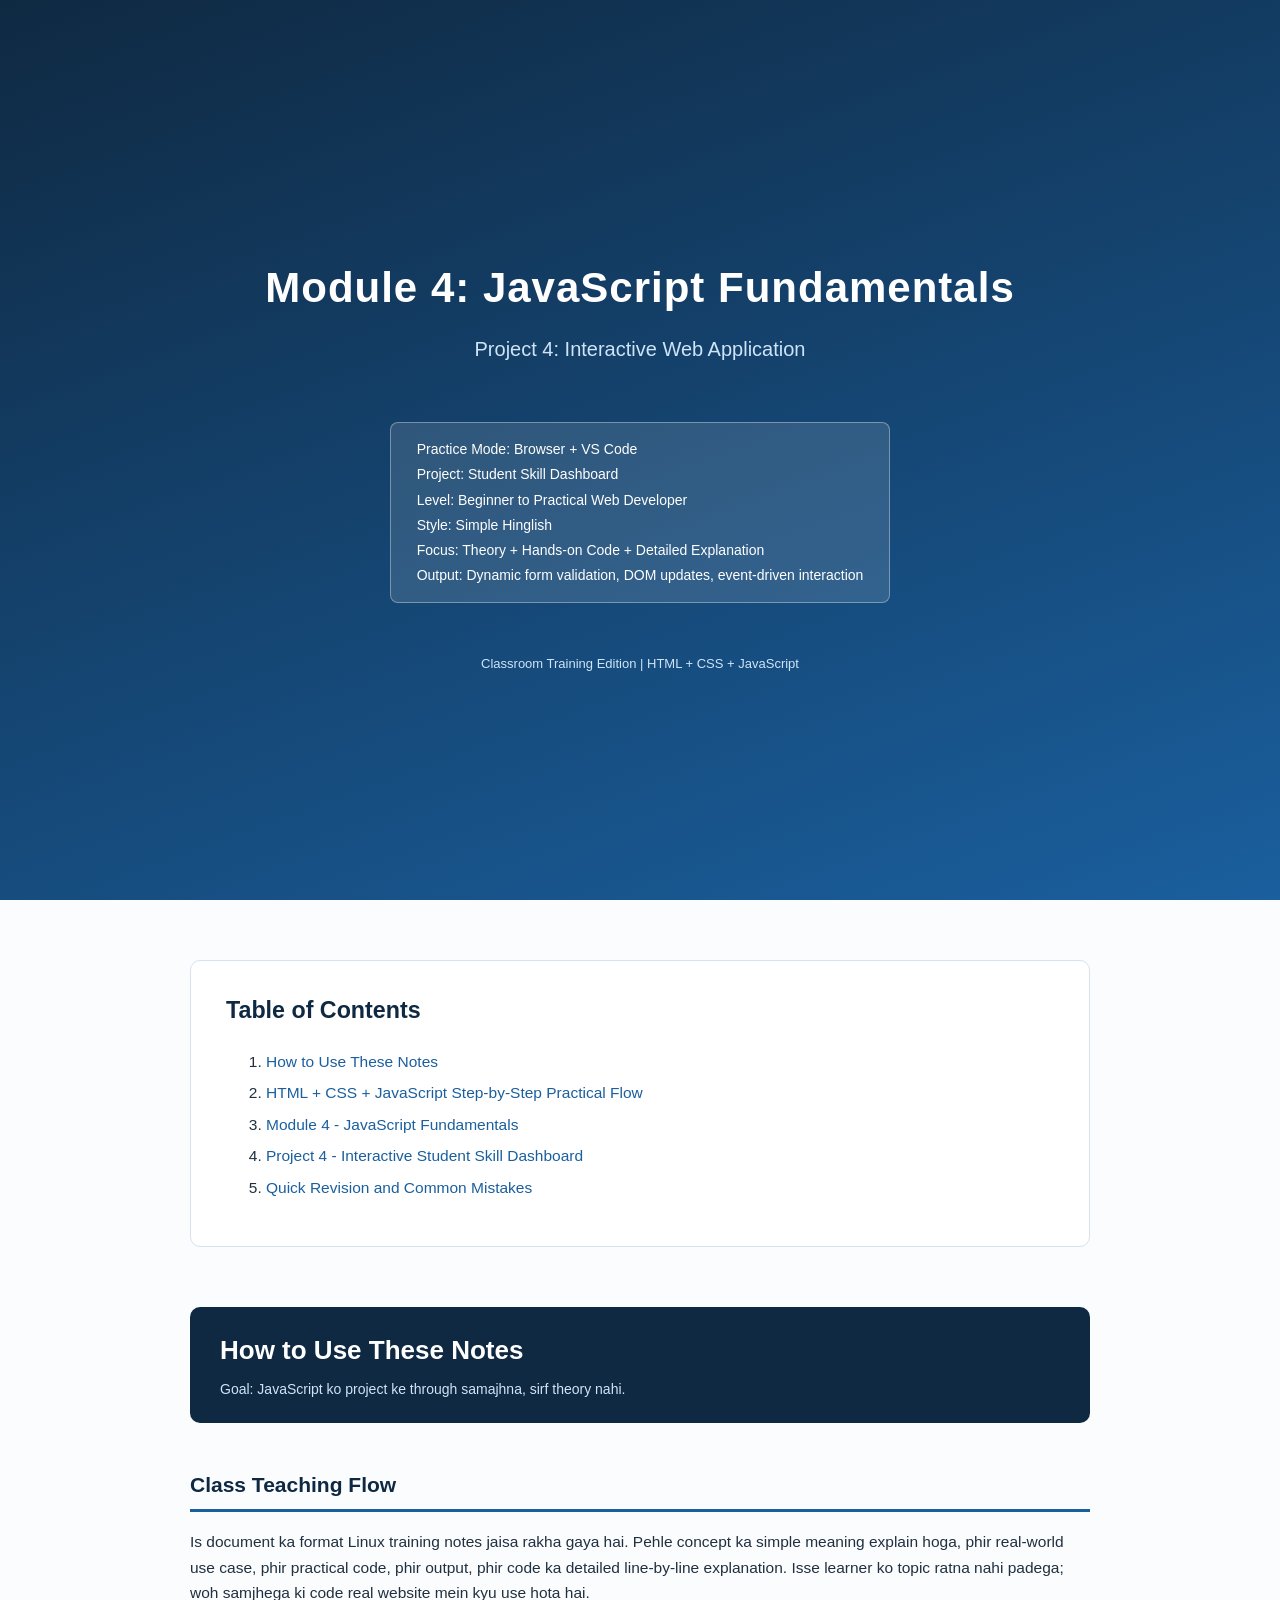
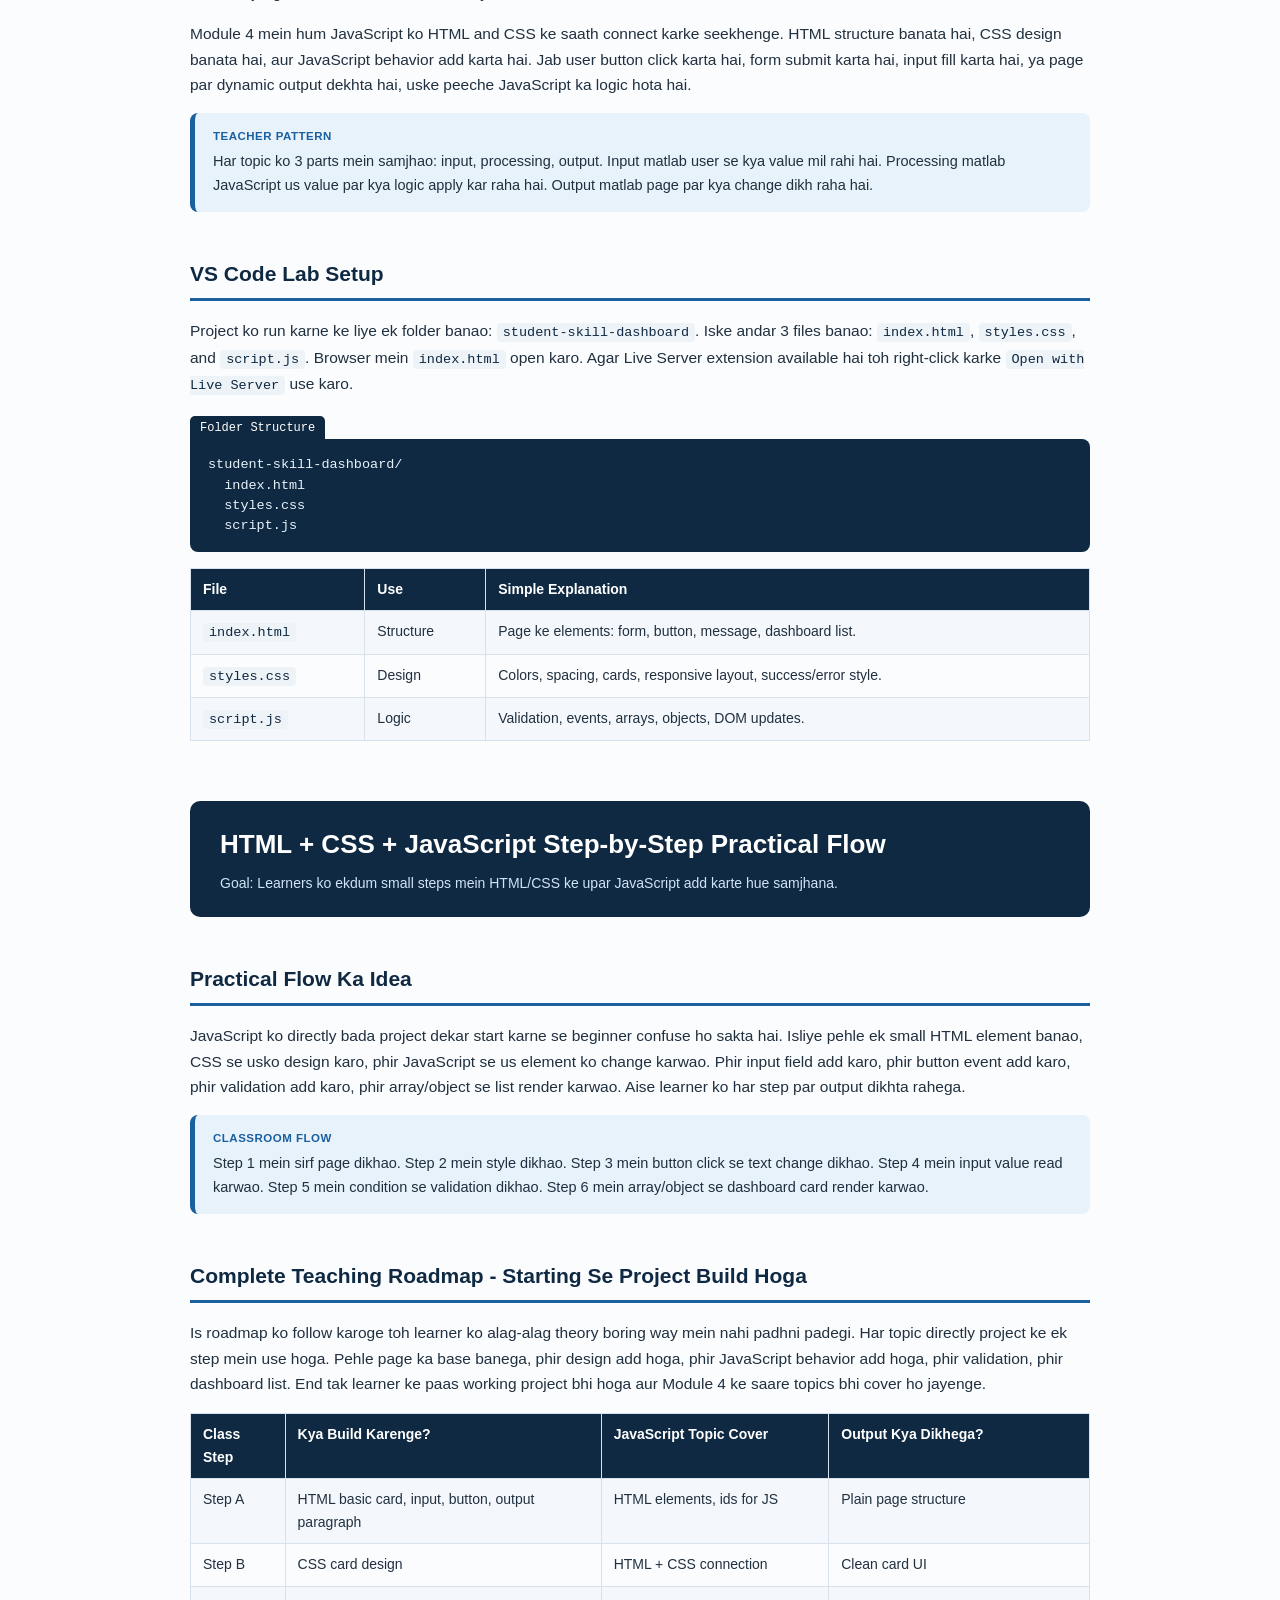
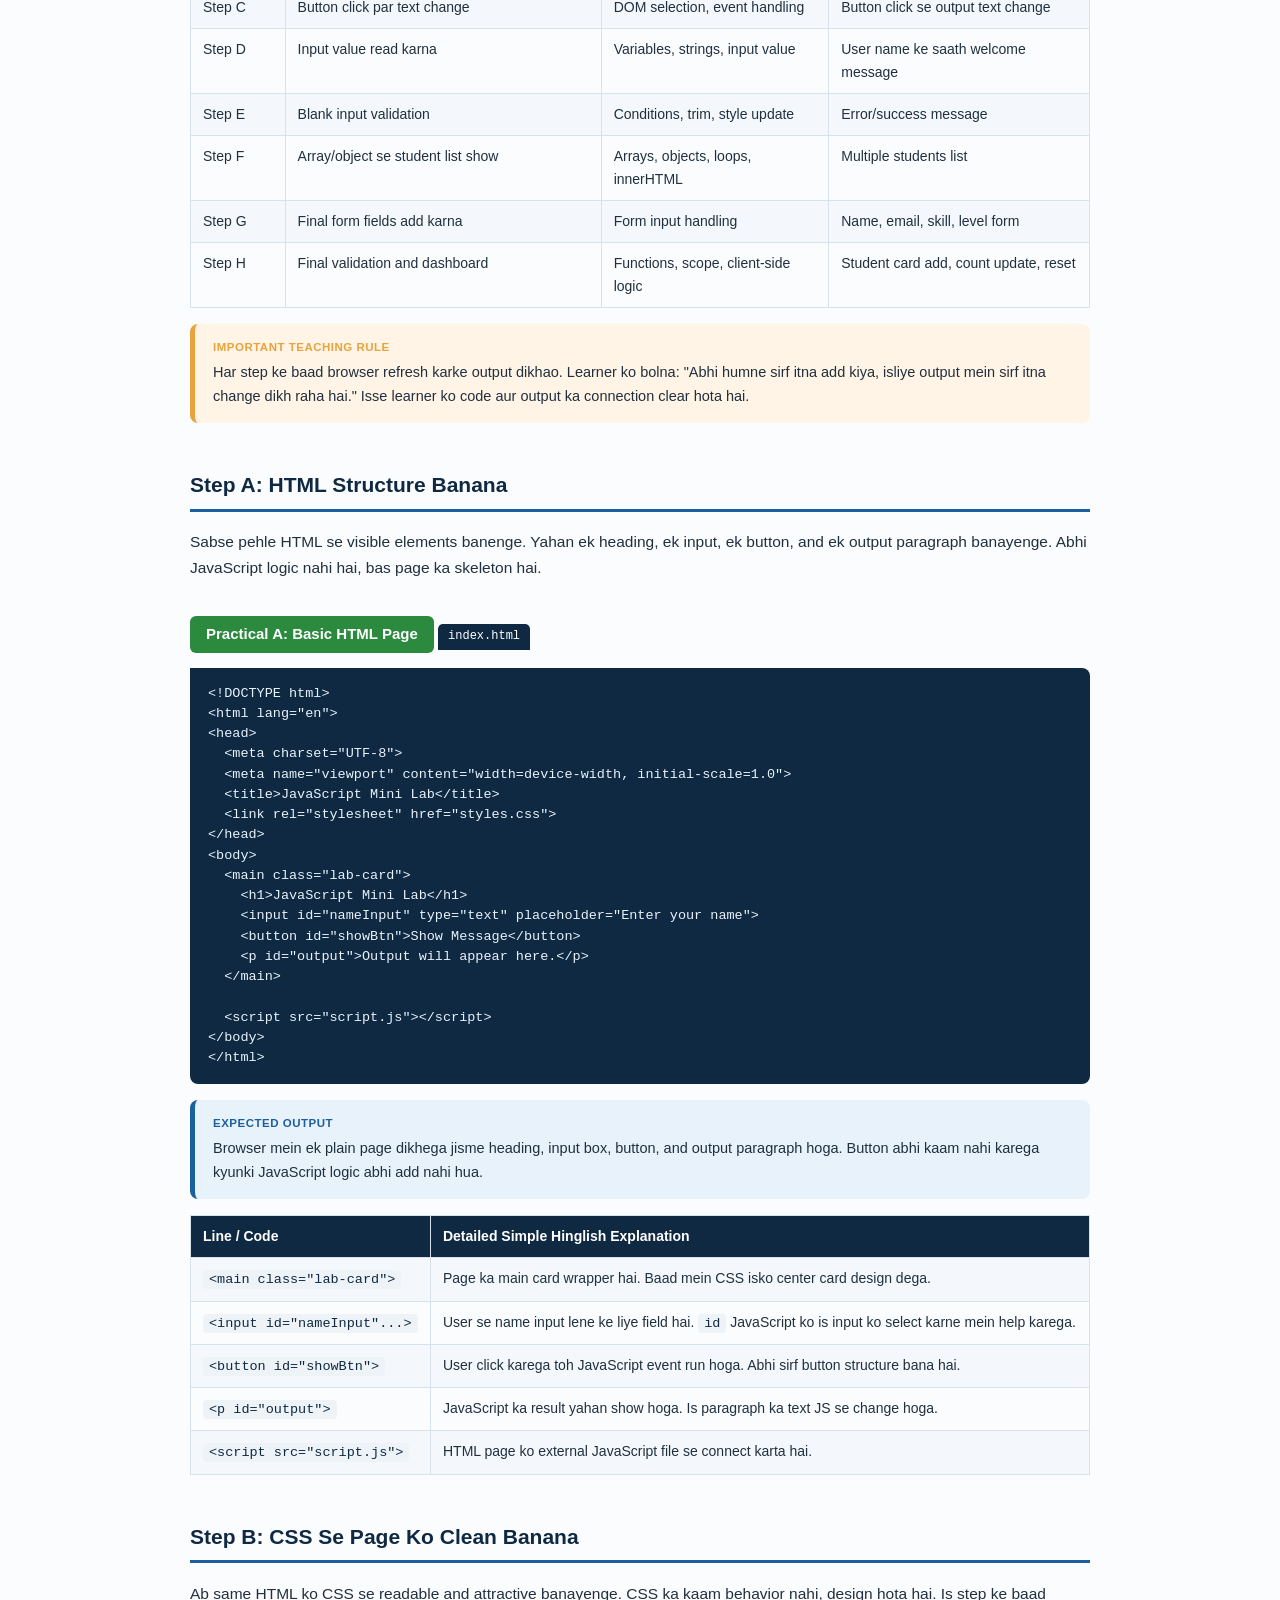
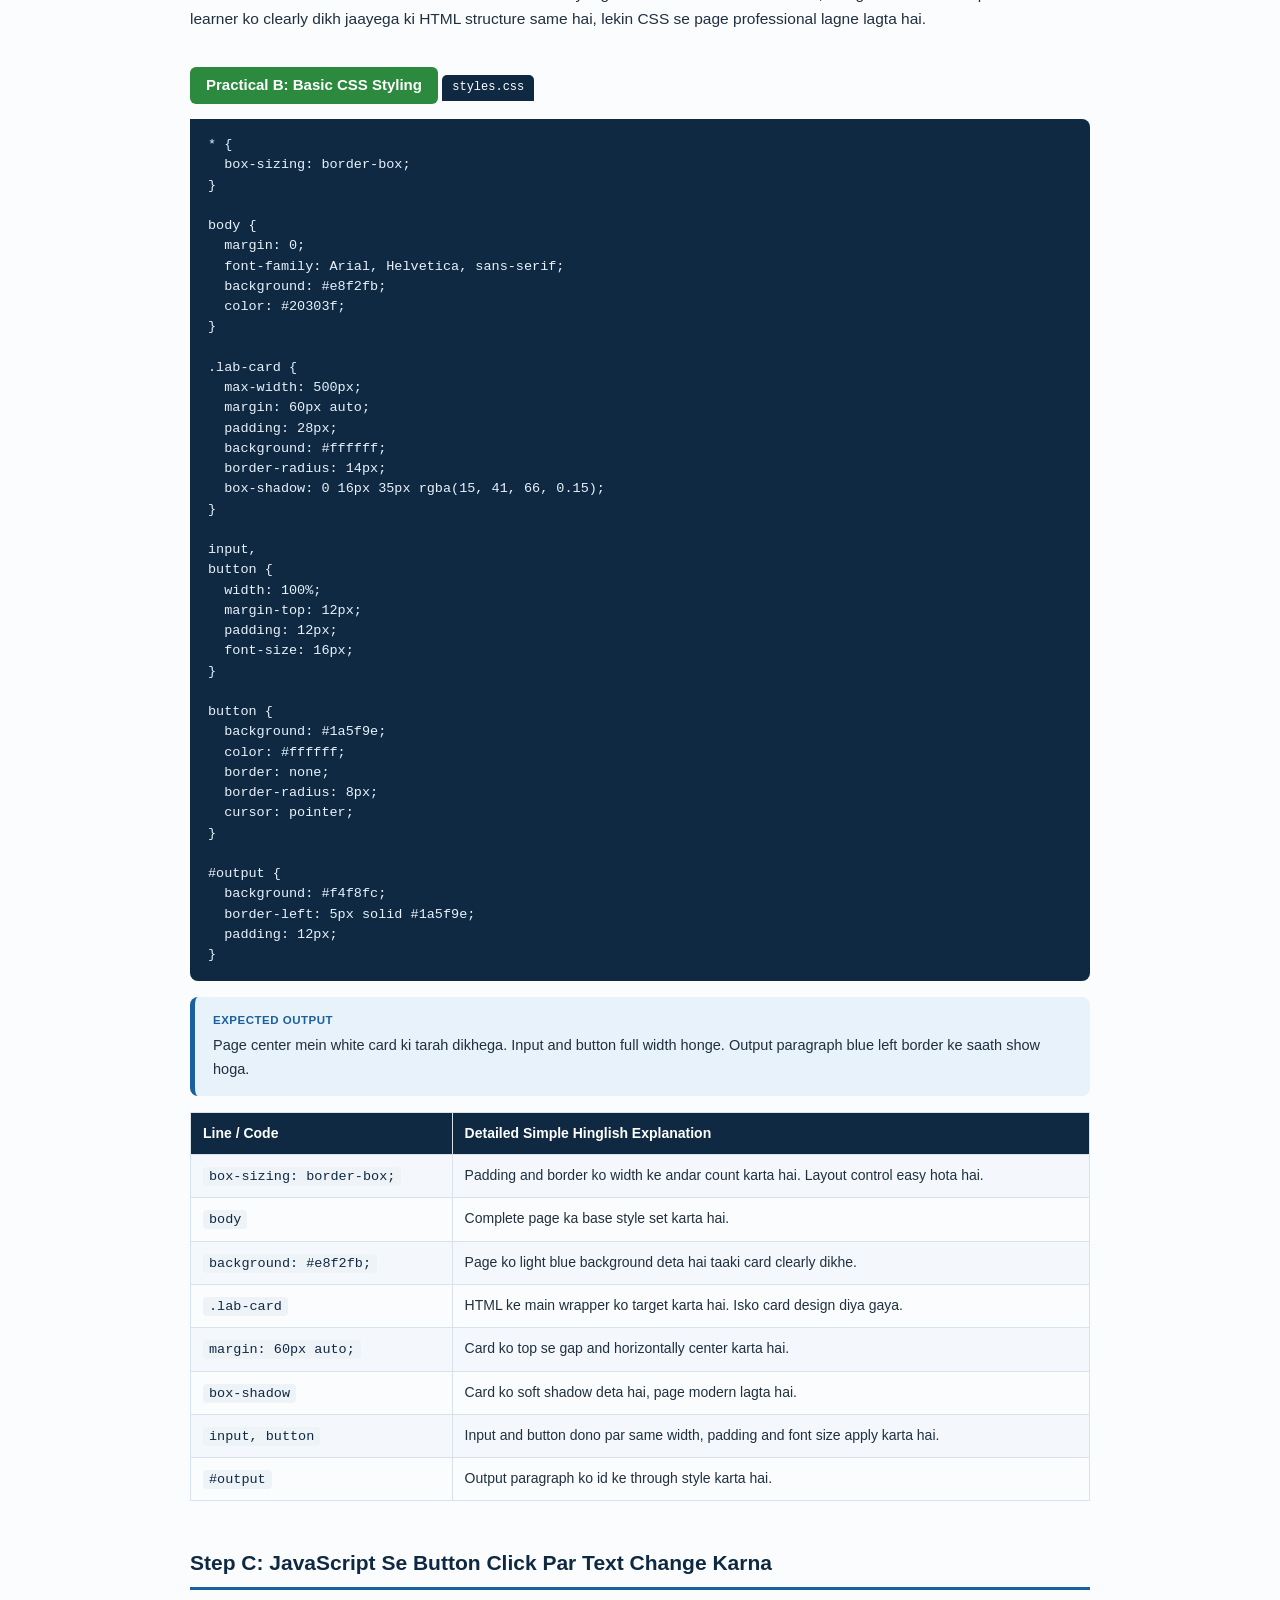
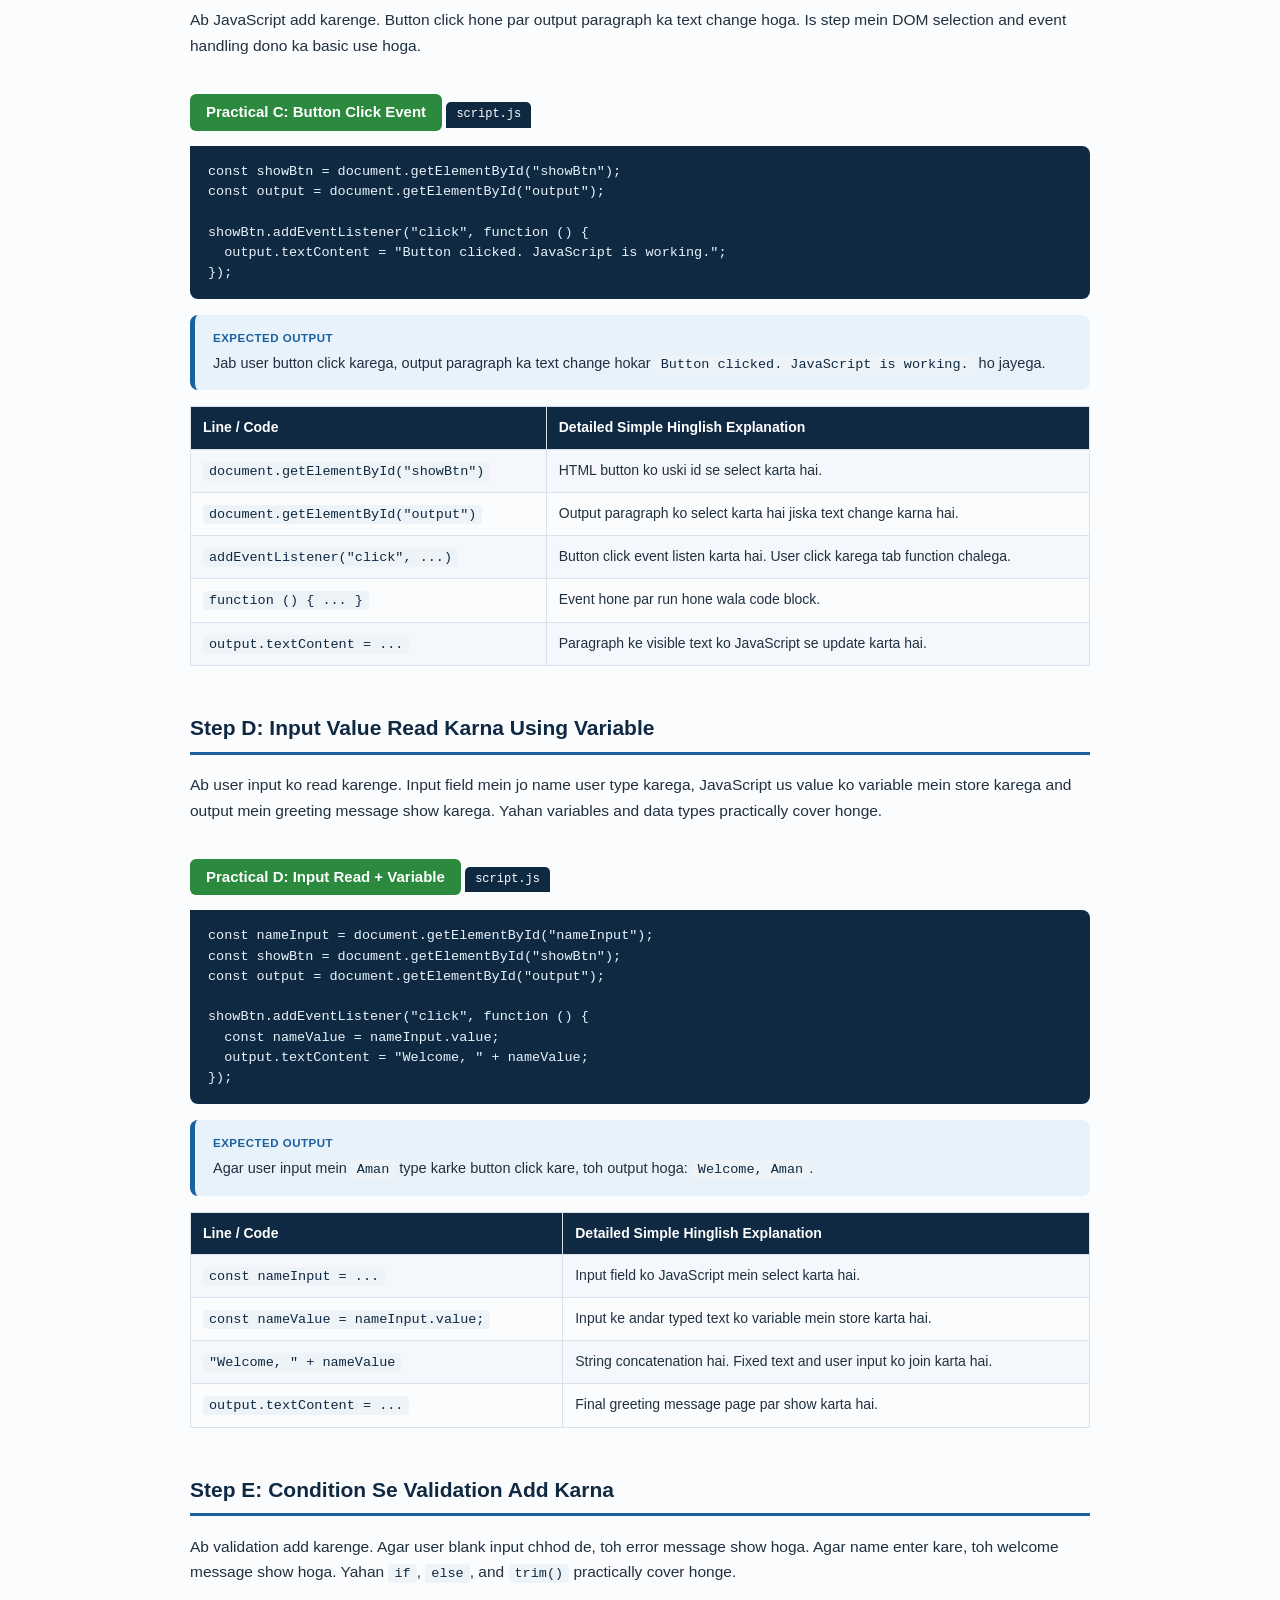
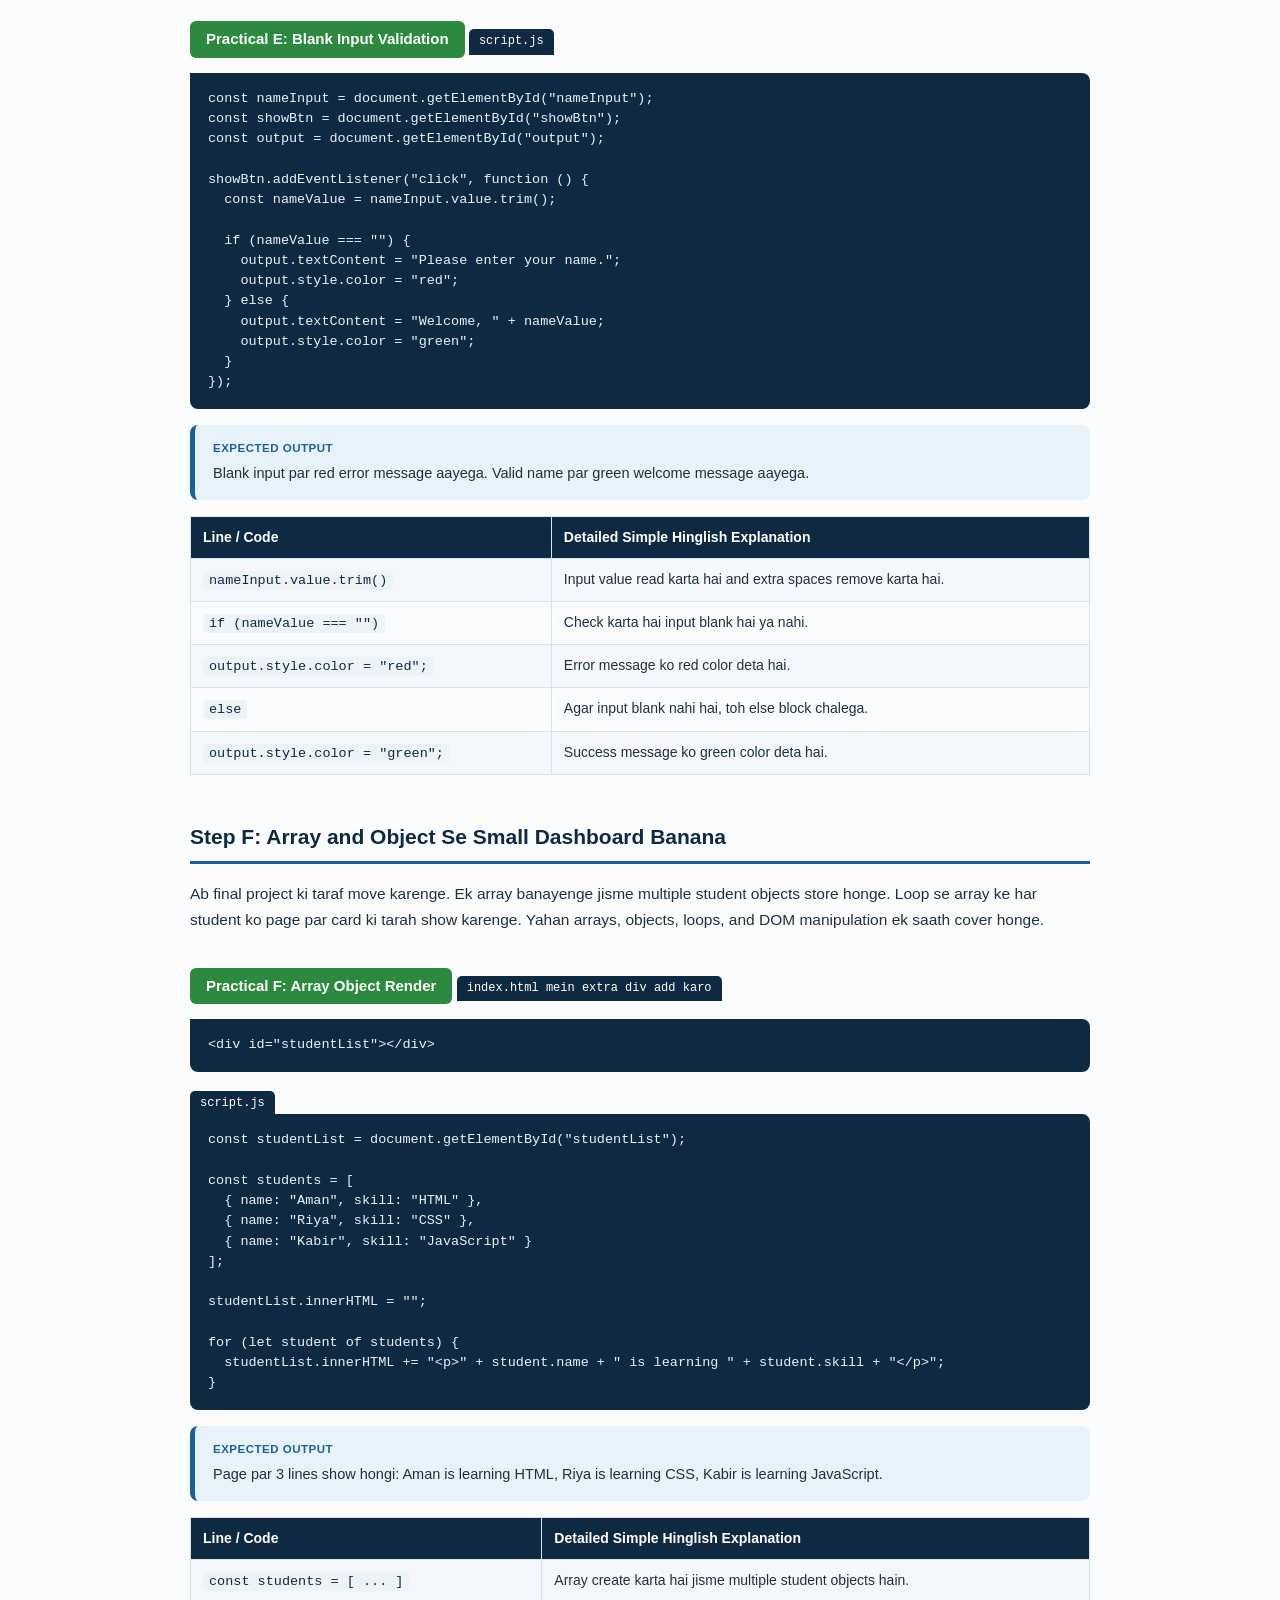
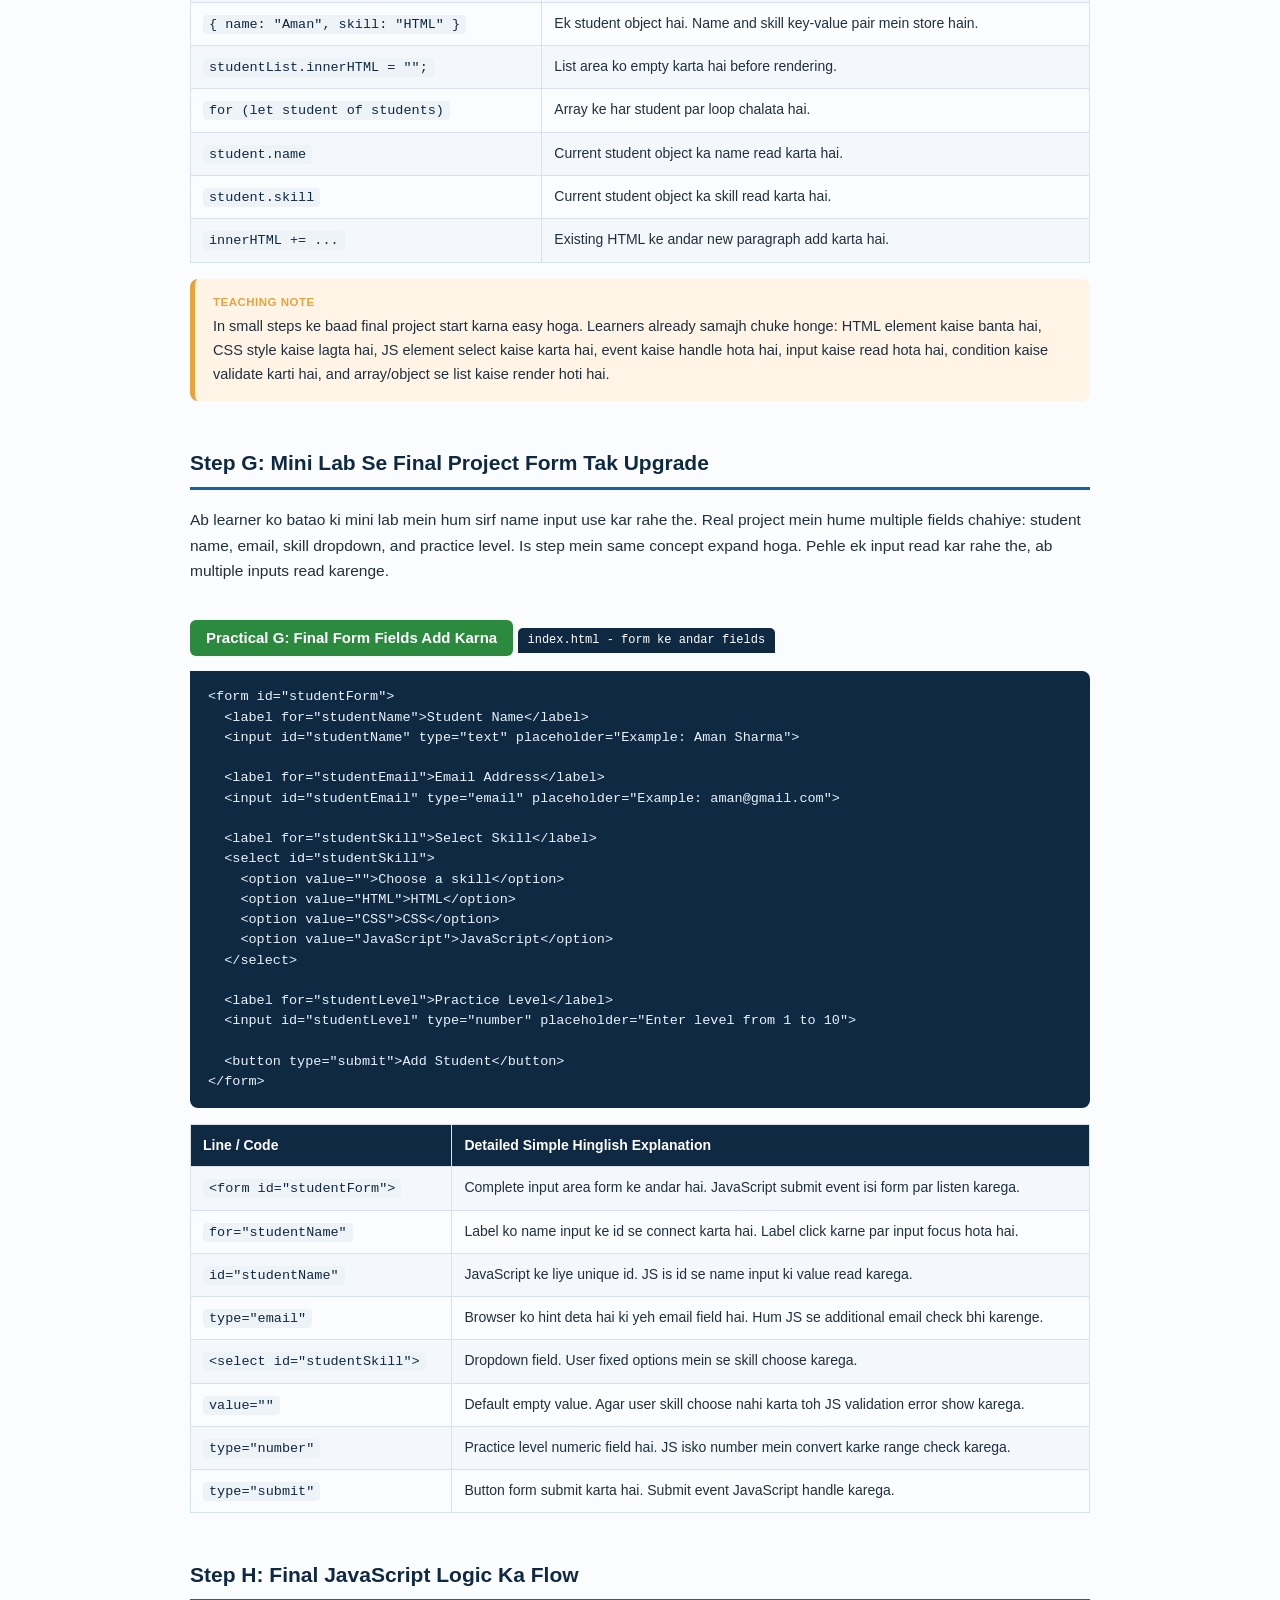
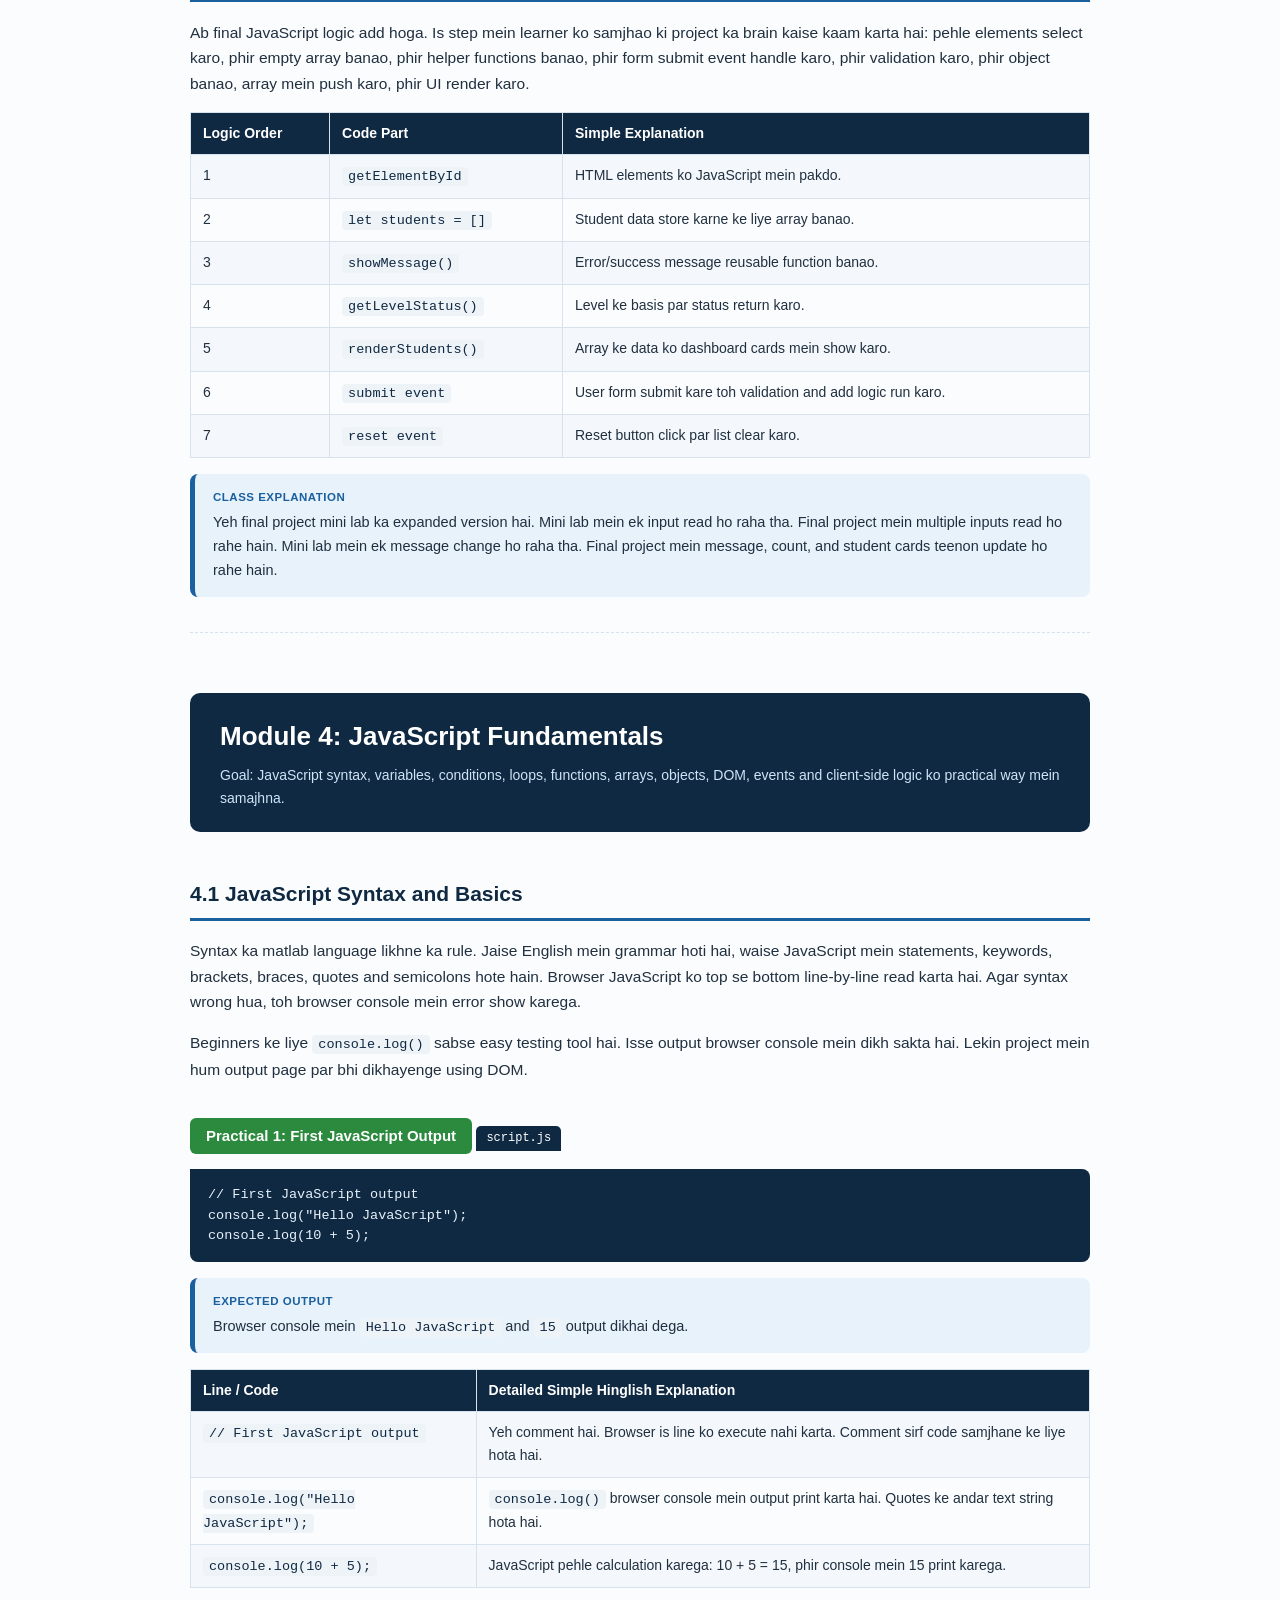
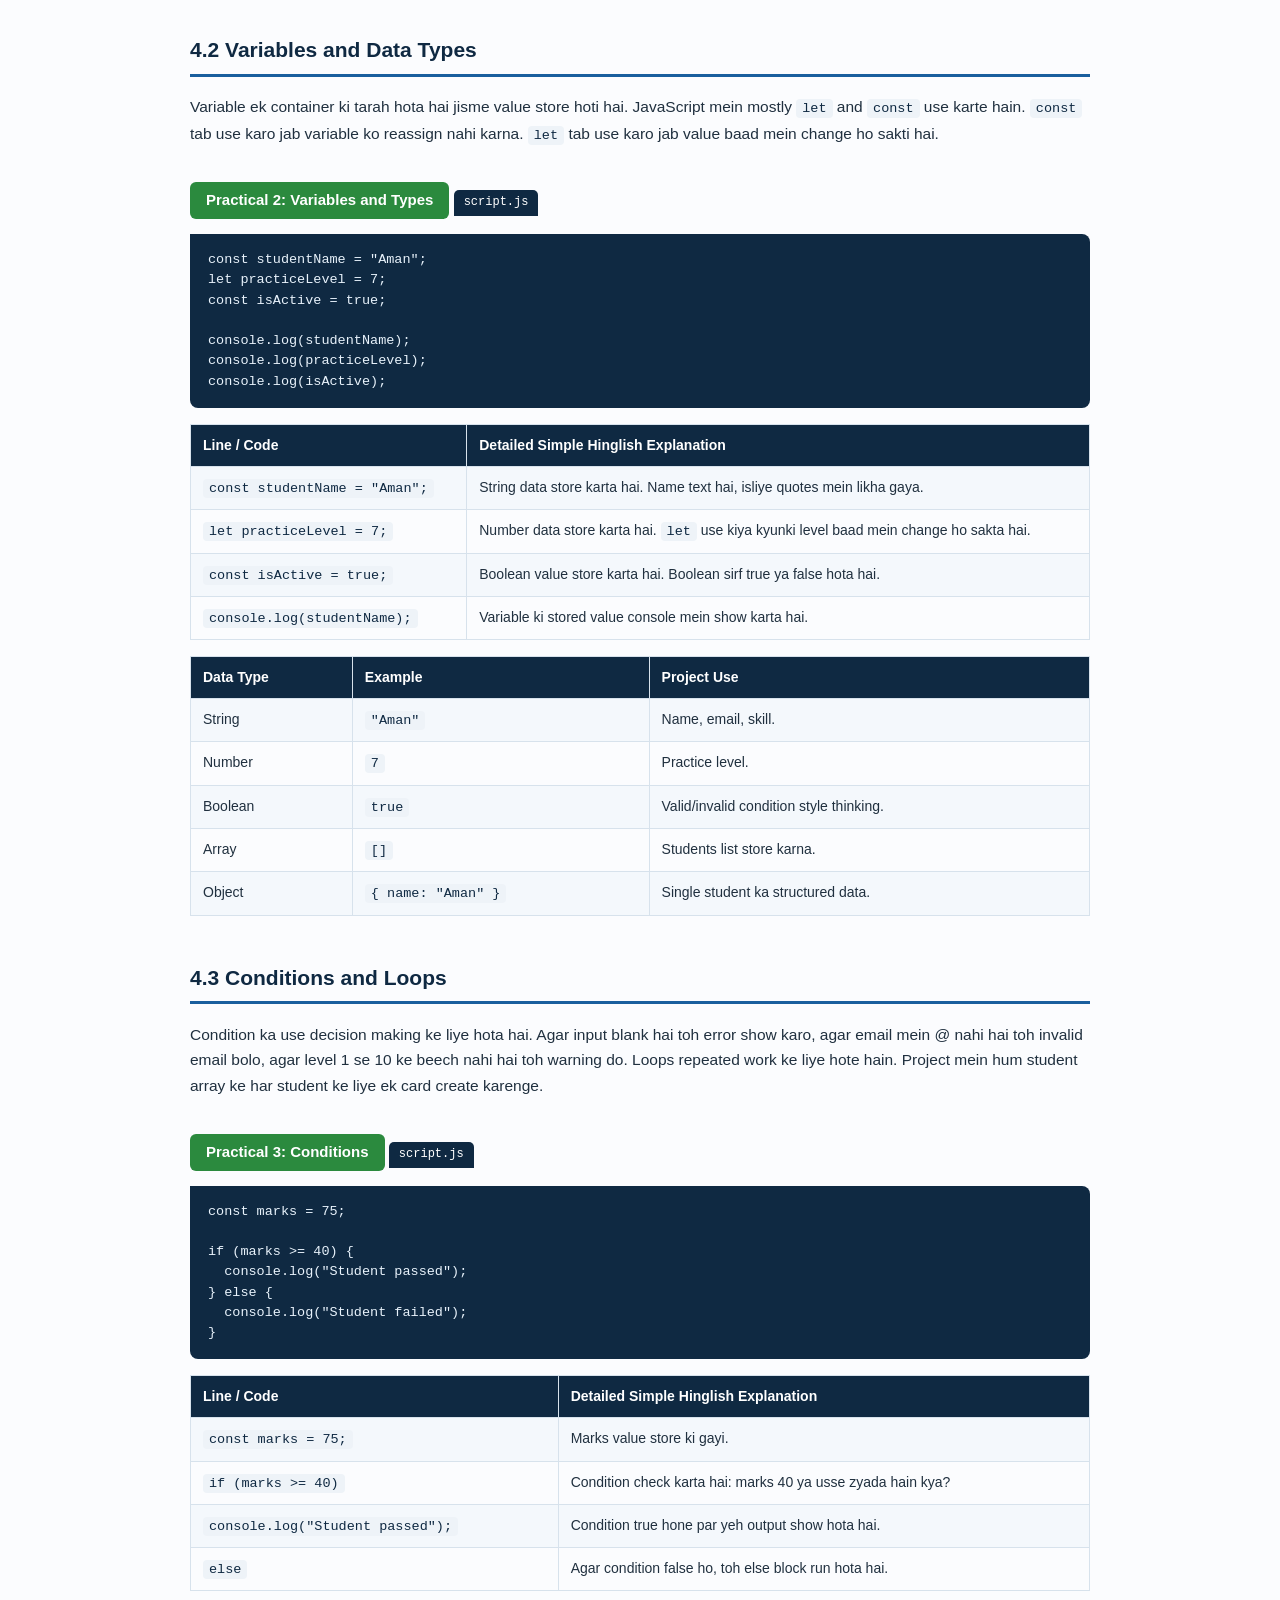
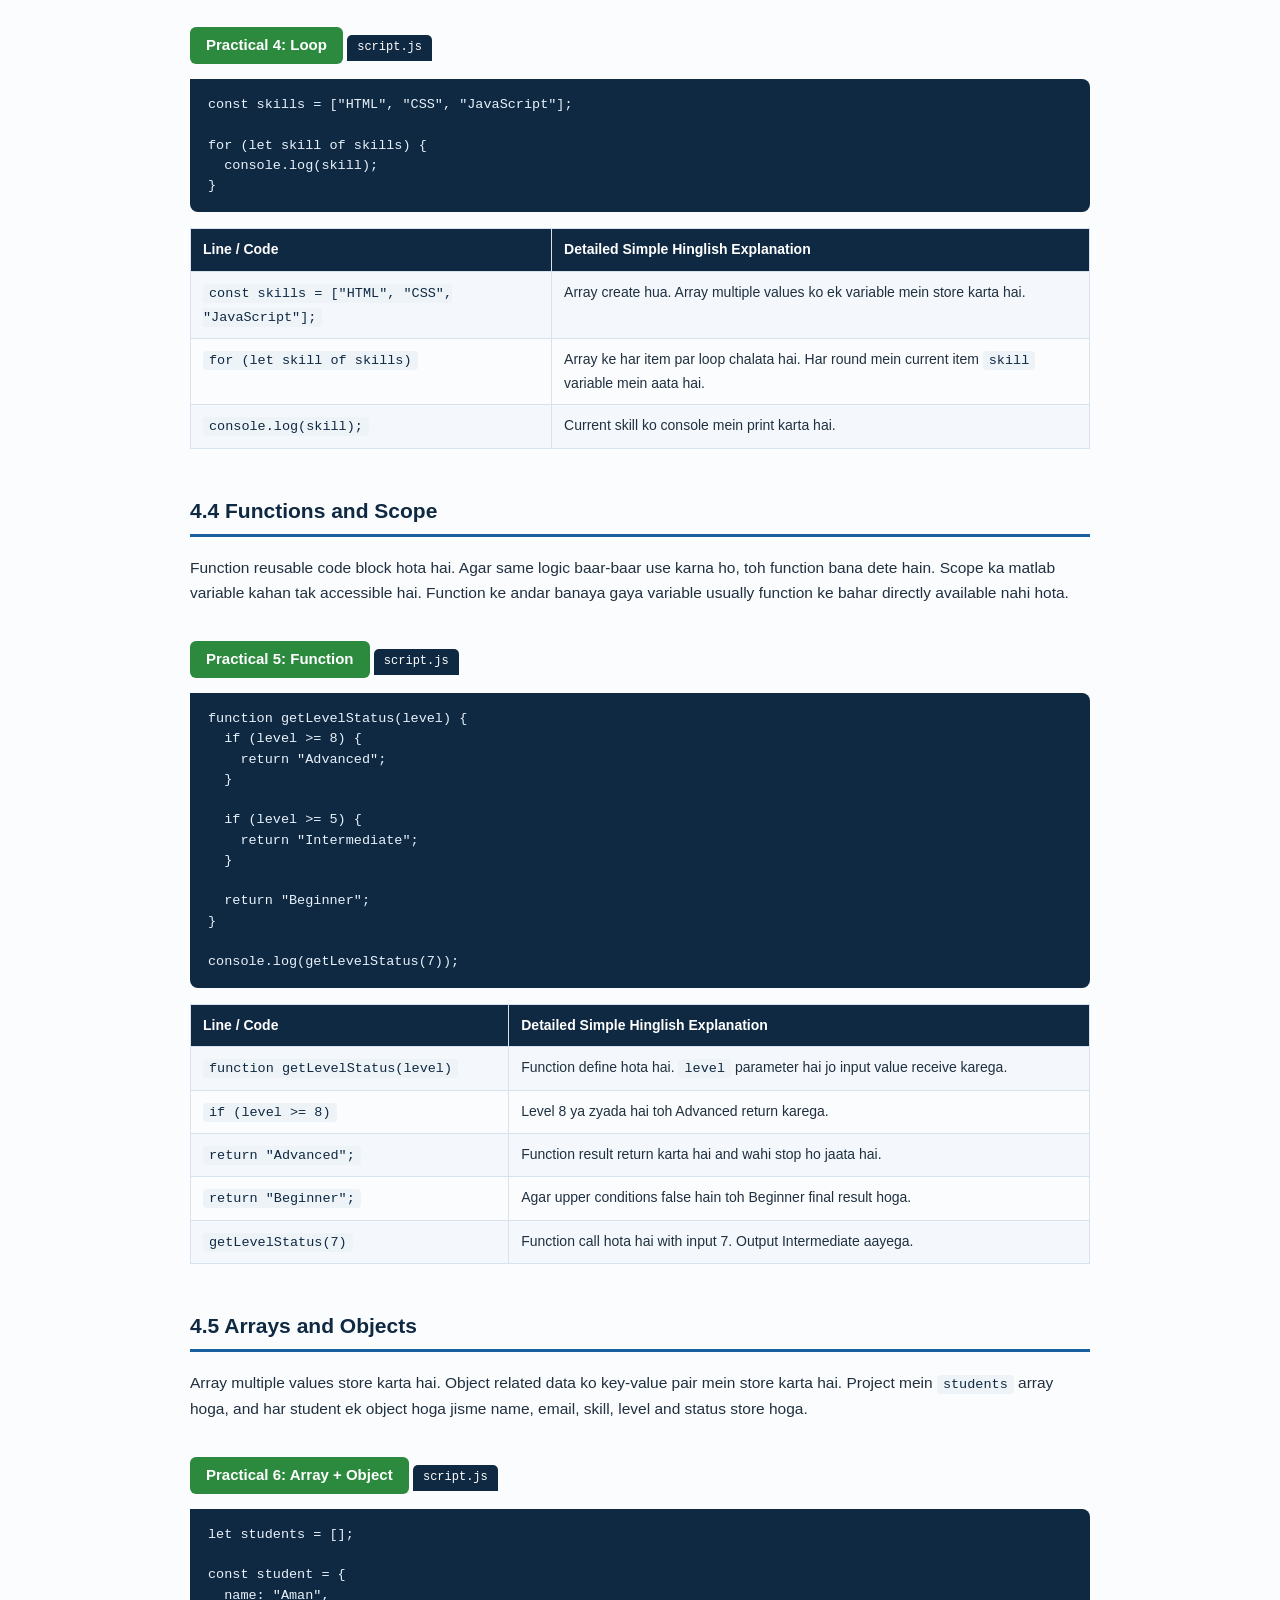
==== index.html @ 0b81b7d4 "Add stepwise JavaScript teaching flow" ====
<!DOCTYPE html>
<html lang="en">
<head>
<meta charset="UTF-8">
<meta name="viewport" content="width=device-width, initial-scale=1">
<title>Module 4 JavaScript Fundamentals Notes</title>
<style>
  :root{
    --navy:#0f2942;
    --blue:#1a5f9e;
    --accent:#2b8a3e;
    --warn-bg:#fff4e5;
    --warn-border:#e8a33d;
    --info-bg:#e8f2fb;
    --info-border:#1a5f9e;
    --err-bg:#fdeaea;
    --err-border:#c0392b;
    --code-bg:#0f2942;
    --code-text:#e8f2fb;
    --gray:#555;
    --line:#d7e2ec;
  }
  *{box-sizing:border-box;}
  body{
    font-family:"Segoe UI",Arial,Helvetica,sans-serif;
    margin:0;
    padding:0;
    color:#20303f;
    line-height:1.65;
    background:#fbfcfe;
    font-size:15.5px;
  }
  .page{
    max-width:980px;
    margin:0 auto;
    padding:30px 40px 60px 40px;
  }
  .titlepage{
    min-height:100vh;
    display:flex;
    flex-direction:column;
    justify-content:center;
    align-items:center;
    text-align:center;
    background:linear-gradient(160deg,var(--navy) 0%,var(--blue) 100%);
    color:#fff;
    padding:60px 20px;
  }
  .titlepage h1{
    font-size:42px;
    margin-bottom:10px;
    letter-spacing:1px;
  }
  .titlepage h2{
    font-size:20px;
    font-weight:400;
    color:#cfe4f7;
    margin-top:0;
  }
  .titlepage .badge{
    margin-top:40px;
    background:rgba(255,255,255,0.12);
    border:1px solid rgba(255,255,255,0.35);
    padding:14px 26px;
    border-radius:8px;
    font-size:14px;
    line-height:1.8;
    text-align:left;
  }
  .titlepage .footer-note{
    margin-top:50px;
    font-size:13px;
    color:#cfe4f7;
  }
  .toc{
    background:#fff;
    border:1px solid var(--line);
    border-radius:10px;
    padding:30px 35px;
    margin:30px 0 50px 0;
  }
  .toc h2{margin-top:0;color:var(--navy);}
  .toc li{margin-bottom:6px;}
  .toc a{color:var(--blue);text-decoration:none;}
  .toc a:hover{text-decoration:underline;}
  .module-header{
    background:var(--navy);
    color:#fff;
    padding:22px 30px;
    border-radius:10px;
    margin:60px 0 25px 0;
  }
  .module-header h1{margin:0;font-size:26px;}
  .module-header p{margin:6px 0 0 0;color:#cfe4f7;font-size:14px;}
  h2.topic{
    color:var(--navy);
    border-bottom:3px solid var(--blue);
    padding-bottom:6px;
    margin-top:45px;
    font-size:21px;
  }
  h3.subtopic{
    color:var(--blue);
    margin-top:28px;
    font-size:17px;
  }
  h3.practical-title{
    color:#fff;
    background:var(--accent);
    display:inline-block;
    padding:6px 16px;
    border-radius:6px;
    margin-top:20px;
    font-size:15px;
  }
  .box{
    border-radius:8px;
    padding:14px 18px;
    margin:14px 0;
    font-size:14.5px;
  }
  .info{background:var(--info-bg);border-left:5px solid var(--info-border);}
  .warn{background:var(--warn-bg);border-left:5px solid var(--warn-border);}
  .error-box{background:var(--err-bg);border-left:5px solid var(--err-border);}
  .box strong.tag{
    display:block;
    text-transform:uppercase;
    font-size:11.5px;
    letter-spacing:0.5px;
    margin-bottom:4px;
    color:var(--gray);
  }
  .info strong.tag{color:var(--info-border);}
  .warn strong.tag{color:var(--warn-border);}
  .error-box strong.tag{color:var(--err-border);}
  .run-loc{
    display:inline-block;
    background:var(--navy);
    color:#fff;
    font-size:12px;
    padding:3px 10px;
    border-radius:5px 5px 0 0;
    font-family:monospace;
    margin-bottom:-2px;
  }
  pre{
    background:var(--code-bg);
    color:var(--code-text);
    padding:16px 18px;
    border-radius:0 8px 8px 8px;
    overflow-x:auto;
    font-size:13.5px;
    margin:0 0 16px 0;
    line-height:1.5;
  }
  code{font-family:"Consolas","Monaco",monospace;}
  .inline-code{
    background:#eef3f8;
    color:#0f2942;
    padding:2px 6px;
    border-radius:4px;
    font-family:"Consolas",monospace;
    font-size:13.5px;
  }
  table{
    width:100%;
    border-collapse:collapse;
    margin:16px 0;
    font-size:14px;
  }
  th,td{
    border:1px solid var(--line);
    padding:9px 12px;
    text-align:left;
    vertical-align:top;
  }
  th{
    background:var(--navy);
    color:#fff;
  }
  tr:nth-child(even){background:#f4f8fc;}
  .summary-box{
    background:#eef8f0;
    border:1px solid #bfe3c8;
    border-left:5px solid var(--accent);
    padding:16px 20px;
    border-radius:8px;
    margin:30px 0 10px 0;
  }
  .summary-box strong.tag{color:var(--accent);}
  hr.sep{
    border:none;
    border-top:1px dashed var(--line);
    margin:35px 0;
  }
  @media print{
    .titlepage{page-break-after:always;}
    .module-header{page-break-before:always;}
    pre{white-space:pre-wrap;}
  }
</style>
</head>
<body>

<div class="titlepage">
  <h1>Module 4: JavaScript Fundamentals</h1>
  <h2>Project 4: Interactive Web Application</h2>
  <div class="badge">
    Practice Mode: Browser + VS Code<br>
    Project: Student Skill Dashboard<br>
    Level: Beginner to Practical Web Developer<br>
    Style: Simple Hinglish<br>
    Focus: Theory + Hands-on Code + Detailed Explanation<br>
    Output: Dynamic form validation, DOM updates, event-driven interaction
  </div>
  <div class="footer-note">Classroom Training Edition | HTML + CSS + JavaScript</div>
</div>

<div class="page">

<div class="toc">
<h2>Table of Contents</h2>
<ol>
  <li><a href="#intro">How to Use These Notes</a></li>
  <li><a href="#incremental">HTML + CSS + JavaScript Step-by-Step Practical Flow</a></li>
  <li><a href="#module4">Module 4 - JavaScript Fundamentals</a></li>
  <li><a href="#project">Project 4 - Interactive Student Skill Dashboard</a></li>
  <li><a href="#revision">Quick Revision and Common Mistakes</a></li>
</ol>
</div>

<div class="module-header" id="intro">
  <h1>How to Use These Notes</h1>
  <p>Goal: JavaScript ko project ke through samajhna, sirf theory nahi.</p>
</div>

<h2 class="topic">Class Teaching Flow</h2>
<p>Is document ka format Linux training notes jaisa rakha gaya hai. Pehle concept ka simple meaning explain hoga, phir real-world use case, phir practical code, phir output, phir code ka detailed line-by-line explanation. Isse learner ko topic ratna nahi padega; woh samjhega ki code real website mein kyu use hota hai.</p>
<p>Module 4 mein hum JavaScript ko HTML and CSS ke saath connect karke seekhenge. HTML structure banata hai, CSS design banata hai, aur JavaScript behavior add karta hai. Jab user button click karta hai, form submit karta hai, input fill karta hai, ya page par dynamic output dekhta hai, uske peeche JavaScript ka logic hota hai.</p>

<div class="box info">
<strong class="tag">Teacher Pattern</strong>
Har topic ko 3 parts mein samjhao: input, processing, output. Input matlab user se kya value mil rahi hai. Processing matlab JavaScript us value par kya logic apply kar raha hai. Output matlab page par kya change dikh raha hai.
</div>

<h2 class="topic">VS Code Lab Setup</h2>
<p>Project ko run karne ke liye ek folder banao: <span class="inline-code">student-skill-dashboard</span>. Iske andar 3 files banao: <span class="inline-code">index.html</span>, <span class="inline-code">styles.css</span>, and <span class="inline-code">script.js</span>. Browser mein <span class="inline-code">index.html</span> open karo. Agar Live Server extension available hai toh right-click karke <span class="inline-code">Open with Live Server</span> use karo.</p>

<span class="run-loc">Folder Structure</span>
<pre><code>student-skill-dashboard/
  index.html
  styles.css
  script.js</code></pre>

<table>
<tr><th>File</th><th>Use</th><th>Simple Explanation</th></tr>
<tr><td><span class="inline-code">index.html</span></td><td>Structure</td><td>Page ke elements: form, button, message, dashboard list.</td></tr>
<tr><td><span class="inline-code">styles.css</span></td><td>Design</td><td>Colors, spacing, cards, responsive layout, success/error style.</td></tr>
<tr><td><span class="inline-code">script.js</span></td><td>Logic</td><td>Validation, events, arrays, objects, DOM updates.</td></tr>
</table>

<div class="module-header" id="incremental">
  <h1>HTML + CSS + JavaScript Step-by-Step Practical Flow</h1>
  <p>Goal: Learners ko ekdum small steps mein HTML/CSS ke upar JavaScript add karte hue samjhana.</p>
</div>

<h2 class="topic">Practical Flow Ka Idea</h2>
<p>JavaScript ko directly bada project dekar start karne se beginner confuse ho sakta hai. Isliye pehle ek small HTML element banao, CSS se usko design karo, phir JavaScript se us element ko change karwao. Phir input field add karo, phir button event add karo, phir validation add karo, phir array/object se list render karwao. Aise learner ko har step par output dikhta rahega.</p>

<div class="box info">
<strong class="tag">Classroom Flow</strong>
Step 1 mein sirf page dikhao. Step 2 mein style dikhao. Step 3 mein button click se text change dikhao. Step 4 mein input value read karwao. Step 5 mein condition se validation dikhao. Step 6 mein array/object se dashboard card render karwao.
</div>

<h2 class="topic">Complete Teaching Roadmap - Starting Se Project Build Hoga</h2>
<p>Is roadmap ko follow karoge toh learner ko alag-alag theory boring way mein nahi padhni padegi. Har topic directly project ke ek step mein use hoga. Pehle page ka base banega, phir design add hoga, phir JavaScript behavior add hoga, phir validation, phir dashboard list. End tak learner ke paas working project bhi hoga aur Module 4 ke saare topics bhi cover ho jayenge.</p>

<table>
<tr><th>Class Step</th><th>Kya Build Karenge?</th><th>JavaScript Topic Cover</th><th>Output Kya Dikhega?</th></tr>
<tr><td>Step A</td><td>HTML basic card, input, button, output paragraph</td><td>HTML elements, ids for JS</td><td>Plain page structure</td></tr>
<tr><td>Step B</td><td>CSS card design</td><td>HTML + CSS connection</td><td>Clean card UI</td></tr>
<tr><td>Step C</td><td>Button click par text change</td><td>DOM selection, event handling</td><td>Button click se output text change</td></tr>
<tr><td>Step D</td><td>Input value read karna</td><td>Variables, strings, input value</td><td>User name ke saath welcome message</td></tr>
<tr><td>Step E</td><td>Blank input validation</td><td>Conditions, trim, style update</td><td>Error/success message</td></tr>
<tr><td>Step F</td><td>Array/object se student list show</td><td>Arrays, objects, loops, innerHTML</td><td>Multiple students list</td></tr>
<tr><td>Step G</td><td>Final form fields add karna</td><td>Form input handling</td><td>Name, email, skill, level form</td></tr>
<tr><td>Step H</td><td>Final validation and dashboard</td><td>Functions, scope, client-side logic</td><td>Student card add, count update, reset</td></tr>
</table>

<div class="box warn">
<strong class="tag">Important Teaching Rule</strong>
Har step ke baad browser refresh karke output dikhao. Learner ko bolna: "Abhi humne sirf itna add kiya, isliye output mein sirf itna change dikh raha hai." Isse learner ko code aur output ka connection clear hota hai.
</div>

<h2 class="topic">Step A: HTML Structure Banana</h2>
<p>Sabse pehle HTML se visible elements banenge. Yahan ek heading, ek input, ek button, and ek output paragraph banayenge. Abhi JavaScript logic nahi hai, bas page ka skeleton hai.</p>

<h3 class="practical-title">Practical A: Basic HTML Page</h3>
<span class="run-loc">index.html</span>
<pre><code>&lt;!DOCTYPE html&gt;
&lt;html lang="en"&gt;
&lt;head&gt;
  &lt;meta charset="UTF-8"&gt;
  &lt;meta name="viewport" content="width=device-width, initial-scale=1.0"&gt;
  &lt;title&gt;JavaScript Mini Lab&lt;/title&gt;
  &lt;link rel="stylesheet" href="styles.css"&gt;
&lt;/head&gt;
&lt;body&gt;
  &lt;main class="lab-card"&gt;
    &lt;h1&gt;JavaScript Mini Lab&lt;/h1&gt;
    &lt;input id="nameInput" type="text" placeholder="Enter your name"&gt;
    &lt;button id="showBtn"&gt;Show Message&lt;/button&gt;
    &lt;p id="output"&gt;Output will appear here.&lt;/p&gt;
  &lt;/main&gt;

  &lt;script src="script.js"&gt;&lt;/script&gt;
&lt;/body&gt;
&lt;/html&gt;</code></pre>

<div class="box info">
<strong class="tag">Expected Output</strong>
Browser mein ek plain page dikhega jisme heading, input box, button, and output paragraph hoga. Button abhi kaam nahi karega kyunki JavaScript logic abhi add nahi hua.
</div>

<table>
<tr><th>Line / Code</th><th>Detailed Simple Hinglish Explanation</th></tr>
<tr><td><span class="inline-code">&lt;main class="lab-card"&gt;</span></td><td>Page ka main card wrapper hai. Baad mein CSS isko center card design dega.</td></tr>
<tr><td><span class="inline-code">&lt;input id="nameInput"...&gt;</span></td><td>User se name input lene ke liye field hai. <span class="inline-code">id</span> JavaScript ko is input ko select karne mein help karega.</td></tr>
<tr><td><span class="inline-code">&lt;button id="showBtn"&gt;</span></td><td>User click karega toh JavaScript event run hoga. Abhi sirf button structure bana hai.</td></tr>
<tr><td><span class="inline-code">&lt;p id="output"&gt;</span></td><td>JavaScript ka result yahan show hoga. Is paragraph ka text JS se change hoga.</td></tr>
<tr><td><span class="inline-code">&lt;script src="script.js"&gt;</span></td><td>HTML page ko external JavaScript file se connect karta hai.</td></tr>
</table>

<h2 class="topic">Step B: CSS Se Page Ko Clean Banana</h2>
<p>Ab same HTML ko CSS se readable and attractive banayenge. CSS ka kaam behavior nahi, design hota hai. Is step ke baad learner ko clearly dikh jaayega ki HTML structure same hai, lekin CSS se page professional lagne lagta hai.</p>

<h3 class="practical-title">Practical B: Basic CSS Styling</h3>
<span class="run-loc">styles.css</span>
<pre><code>* {
  box-sizing: border-box;
}

body {
  margin: 0;
  font-family: Arial, Helvetica, sans-serif;
  background: #e8f2fb;
  color: #20303f;
}

.lab-card {
  max-width: 500px;
  margin: 60px auto;
  padding: 28px;
  background: #ffffff;
  border-radius: 14px;
  box-shadow: 0 16px 35px rgba(15, 41, 66, 0.15);
}

input,
button {
  width: 100%;
  margin-top: 12px;
  padding: 12px;
  font-size: 16px;
}

button {
  background: #1a5f9e;
  color: #ffffff;
  border: none;
  border-radius: 8px;
  cursor: pointer;
}

#output {
  background: #f4f8fc;
  border-left: 5px solid #1a5f9e;
  padding: 12px;
}</code></pre>

<div class="box info">
<strong class="tag">Expected Output</strong>
Page center mein white card ki tarah dikhega. Input and button full width honge. Output paragraph blue left border ke saath show hoga.
</div>

<table>
<tr><th>Line / Code</th><th>Detailed Simple Hinglish Explanation</th></tr>
<tr><td><span class="inline-code">box-sizing: border-box;</span></td><td>Padding and border ko width ke andar count karta hai. Layout control easy hota hai.</td></tr>
<tr><td><span class="inline-code">body</span></td><td>Complete page ka base style set karta hai.</td></tr>
<tr><td><span class="inline-code">background: #e8f2fb;</span></td><td>Page ko light blue background deta hai taaki card clearly dikhe.</td></tr>
<tr><td><span class="inline-code">.lab-card</span></td><td>HTML ke main wrapper ko target karta hai. Isko card design diya gaya.</td></tr>
<tr><td><span class="inline-code">margin: 60px auto;</span></td><td>Card ko top se gap and horizontally center karta hai.</td></tr>
<tr><td><span class="inline-code">box-shadow</span></td><td>Card ko soft shadow deta hai, page modern lagta hai.</td></tr>
<tr><td><span class="inline-code">input, button</span></td><td>Input and button dono par same width, padding and font size apply karta hai.</td></tr>
<tr><td><span class="inline-code">#output</span></td><td>Output paragraph ko id ke through style karta hai.</td></tr>
</table>

<h2 class="topic">Step C: JavaScript Se Button Click Par Text Change Karna</h2>
<p>Ab JavaScript add karenge. Button click hone par output paragraph ka text change hoga. Is step mein DOM selection and event handling dono ka basic use hoga.</p>

<h3 class="practical-title">Practical C: Button Click Event</h3>
<span class="run-loc">script.js</span>
<pre><code>const showBtn = document.getElementById("showBtn");
const output = document.getElementById("output");

showBtn.addEventListener("click", function () {
  output.textContent = "Button clicked. JavaScript is working.";
});</code></pre>

<div class="box info">
<strong class="tag">Expected Output</strong>
Jab user button click karega, output paragraph ka text change hokar <span class="inline-code">Button clicked. JavaScript is working.</span> ho jayega.
</div>

<table>
<tr><th>Line / Code</th><th>Detailed Simple Hinglish Explanation</th></tr>
<tr><td><span class="inline-code">document.getElementById("showBtn")</span></td><td>HTML button ko uski id se select karta hai.</td></tr>
<tr><td><span class="inline-code">document.getElementById("output")</span></td><td>Output paragraph ko select karta hai jiska text change karna hai.</td></tr>
<tr><td><span class="inline-code">addEventListener("click", ...)</span></td><td>Button click event listen karta hai. User click karega tab function chalega.</td></tr>
<tr><td><span class="inline-code">function () { ... }</span></td><td>Event hone par run hone wala code block.</td></tr>
<tr><td><span class="inline-code">output.textContent = ...</span></td><td>Paragraph ke visible text ko JavaScript se update karta hai.</td></tr>
</table>

<h2 class="topic">Step D: Input Value Read Karna Using Variable</h2>
<p>Ab user input ko read karenge. Input field mein jo name user type karega, JavaScript us value ko variable mein store karega and output mein greeting message show karega. Yahan variables and data types practically cover honge.</p>

<h3 class="practical-title">Practical D: Input Read + Variable</h3>
<span class="run-loc">script.js</span>
<pre><code>const nameInput = document.getElementById("nameInput");
const showBtn = document.getElementById("showBtn");
const output = document.getElementById("output");

showBtn.addEventListener("click", function () {
  const nameValue = nameInput.value;
  output.textContent = "Welcome, " + nameValue;
});</code></pre>

<div class="box info">
<strong class="tag">Expected Output</strong>
Agar user input mein <span class="inline-code">Aman</span> type karke button click kare, toh output hoga: <span class="inline-code">Welcome, Aman</span>.
</div>

<table>
<tr><th>Line / Code</th><th>Detailed Simple Hinglish Explanation</th></tr>
<tr><td><span class="inline-code">const nameInput = ...</span></td><td>Input field ko JavaScript mein select karta hai.</td></tr>
<tr><td><span class="inline-code">const nameValue = nameInput.value;</span></td><td>Input ke andar typed text ko variable mein store karta hai.</td></tr>
<tr><td><span class="inline-code">"Welcome, " + nameValue</span></td><td>String concatenation hai. Fixed text and user input ko join karta hai.</td></tr>
<tr><td><span class="inline-code">output.textContent = ...</span></td><td>Final greeting message page par show karta hai.</td></tr>
</table>

<h2 class="topic">Step E: Condition Se Validation Add Karna</h2>
<p>Ab validation add karenge. Agar user blank input chhod de, toh error message show hoga. Agar name enter kare, toh welcome message show hoga. Yahan <span class="inline-code">if</span>, <span class="inline-code">else</span>, and <span class="inline-code">trim()</span> practically cover honge.</p>

<h3 class="practical-title">Practical E: Blank Input Validation</h3>
<span class="run-loc">script.js</span>
<pre><code>const nameInput = document.getElementById("nameInput");
const showBtn = document.getElementById("showBtn");
const output = document.getElementById("output");

showBtn.addEventListener("click", function () {
  const nameValue = nameInput.value.trim();

  if (nameValue === "") {
    output.textContent = "Please enter your name.";
    output.style.color = "red";
  } else {
    output.textContent = "Welcome, " + nameValue;
    output.style.color = "green";
  }
});</code></pre>

<div class="box info">
<strong class="tag">Expected Output</strong>
Blank input par red error message aayega. Valid name par green welcome message aayega.
</div>

<table>
<tr><th>Line / Code</th><th>Detailed Simple Hinglish Explanation</th></tr>
<tr><td><span class="inline-code">nameInput.value.trim()</span></td><td>Input value read karta hai and extra spaces remove karta hai.</td></tr>
<tr><td><span class="inline-code">if (nameValue === "")</span></td><td>Check karta hai input blank hai ya nahi.</td></tr>
<tr><td><span class="inline-code">output.style.color = "red";</span></td><td>Error message ko red color deta hai.</td></tr>
<tr><td><span class="inline-code">else</span></td><td>Agar input blank nahi hai, toh else block chalega.</td></tr>
<tr><td><span class="inline-code">output.style.color = "green";</span></td><td>Success message ko green color deta hai.</td></tr>
</table>

<h2 class="topic">Step F: Array and Object Se Small Dashboard Banana</h2>
<p>Ab final project ki taraf move karenge. Ek array banayenge jisme multiple student objects store honge. Loop se array ke har student ko page par card ki tarah show karenge. Yahan arrays, objects, loops, and DOM manipulation ek saath cover honge.</p>

<h3 class="practical-title">Practical F: Array Object Render</h3>
<span class="run-loc">index.html mein extra div add karo</span>
<pre><code>&lt;div id="studentList"&gt;&lt;/div&gt;</code></pre>

<span class="run-loc">script.js</span>
<pre><code>const studentList = document.getElementById("studentList");

const students = [
  { name: "Aman", skill: "HTML" },
  { name: "Riya", skill: "CSS" },
  { name: "Kabir", skill: "JavaScript" }
];

studentList.innerHTML = "";

for (let student of students) {
  studentList.innerHTML += "&lt;p&gt;" + student.name + " is learning " + student.skill + "&lt;/p&gt;";
}</code></pre>

<div class="box info">
<strong class="tag">Expected Output</strong>
Page par 3 lines show hongi: Aman is learning HTML, Riya is learning CSS, Kabir is learning JavaScript.
</div>

<table>
<tr><th>Line / Code</th><th>Detailed Simple Hinglish Explanation</th></tr>
<tr><td><span class="inline-code">const students = [ ... ]</span></td><td>Array create karta hai jisme multiple student objects hain.</td></tr>
<tr><td><span class="inline-code">{ name: "Aman", skill: "HTML" }</span></td><td>Ek student object hai. Name and skill key-value pair mein store hain.</td></tr>
<tr><td><span class="inline-code">studentList.innerHTML = "";</span></td><td>List area ko empty karta hai before rendering.</td></tr>
<tr><td><span class="inline-code">for (let student of students)</span></td><td>Array ke har student par loop chalata hai.</td></tr>
<tr><td><span class="inline-code">student.name</span></td><td>Current student object ka name read karta hai.</td></tr>
<tr><td><span class="inline-code">student.skill</span></td><td>Current student object ka skill read karta hai.</td></tr>
<tr><td><span class="inline-code">innerHTML += ...</span></td><td>Existing HTML ke andar new paragraph add karta hai.</td></tr>
</table>

<div class="box warn">
<strong class="tag">Teaching Note</strong>
In small steps ke baad final project start karna easy hoga. Learners already samajh chuke honge: HTML element kaise banta hai, CSS style kaise lagta hai, JS element select kaise karta hai, event kaise handle hota hai, input kaise read hota hai, condition kaise validate karti hai, and array/object se list kaise render hoti hai.
</div>

<h2 class="topic">Step G: Mini Lab Se Final Project Form Tak Upgrade</h2>
<p>Ab learner ko batao ki mini lab mein hum sirf name input use kar rahe the. Real project mein hume multiple fields chahiye: student name, email, skill dropdown, and practice level. Is step mein same concept expand hoga. Pehle ek input read kar rahe the, ab multiple inputs read karenge.</p>

<h3 class="practical-title">Practical G: Final Form Fields Add Karna</h3>
<span class="run-loc">index.html - form ke andar fields</span>
<pre><code>&lt;form id="studentForm"&gt;
  &lt;label for="studentName"&gt;Student Name&lt;/label&gt;
  &lt;input id="studentName" type="text" placeholder="Example: Aman Sharma"&gt;

  &lt;label for="studentEmail"&gt;Email Address&lt;/label&gt;
  &lt;input id="studentEmail" type="email" placeholder="Example: aman@gmail.com"&gt;

  &lt;label for="studentSkill"&gt;Select Skill&lt;/label&gt;
  &lt;select id="studentSkill"&gt;
    &lt;option value=""&gt;Choose a skill&lt;/option&gt;
    &lt;option value="HTML"&gt;HTML&lt;/option&gt;
    &lt;option value="CSS"&gt;CSS&lt;/option&gt;
    &lt;option value="JavaScript"&gt;JavaScript&lt;/option&gt;
  &lt;/select&gt;

  &lt;label for="studentLevel"&gt;Practice Level&lt;/label&gt;
  &lt;input id="studentLevel" type="number" placeholder="Enter level from 1 to 10"&gt;

  &lt;button type="submit"&gt;Add Student&lt;/button&gt;
&lt;/form&gt;</code></pre>

<table>
<tr><th>Line / Code</th><th>Detailed Simple Hinglish Explanation</th></tr>
<tr><td><span class="inline-code">&lt;form id="studentForm"&gt;</span></td><td>Complete input area form ke andar hai. JavaScript submit event isi form par listen karega.</td></tr>
<tr><td><span class="inline-code">for="studentName"</span></td><td>Label ko name input ke id se connect karta hai. Label click karne par input focus hota hai.</td></tr>
<tr><td><span class="inline-code">id="studentName"</span></td><td>JavaScript ke liye unique id. JS is id se name input ki value read karega.</td></tr>
<tr><td><span class="inline-code">type="email"</span></td><td>Browser ko hint deta hai ki yeh email field hai. Hum JS se additional email check bhi karenge.</td></tr>
<tr><td><span class="inline-code">&lt;select id="studentSkill"&gt;</span></td><td>Dropdown field. User fixed options mein se skill choose karega.</td></tr>
<tr><td><span class="inline-code">value=""</span></td><td>Default empty value. Agar user skill choose nahi karta toh JS validation error show karega.</td></tr>
<tr><td><span class="inline-code">type="number"</span></td><td>Practice level numeric field hai. JS isko number mein convert karke range check karega.</td></tr>
<tr><td><span class="inline-code">type="submit"</span></td><td>Button form submit karta hai. Submit event JavaScript handle karega.</td></tr>
</table>

<h2 class="topic">Step H: Final JavaScript Logic Ka Flow</h2>
<p>Ab final JavaScript logic add hoga. Is step mein learner ko samjhao ki project ka brain kaise kaam karta hai: pehle elements select karo, phir empty array banao, phir helper functions banao, phir form submit event handle karo, phir validation karo, phir object banao, array mein push karo, phir UI render karo.</p>

<table>
<tr><th>Logic Order</th><th>Code Part</th><th>Simple Explanation</th></tr>
<tr><td>1</td><td><span class="inline-code">getElementById</span></td><td>HTML elements ko JavaScript mein pakdo.</td></tr>
<tr><td>2</td><td><span class="inline-code">let students = []</span></td><td>Student data store karne ke liye array banao.</td></tr>
<tr><td>3</td><td><span class="inline-code">showMessage()</span></td><td>Error/success message reusable function banao.</td></tr>
<tr><td>4</td><td><span class="inline-code">getLevelStatus()</span></td><td>Level ke basis par status return karo.</td></tr>
<tr><td>5</td><td><span class="inline-code">renderStudents()</span></td><td>Array ke data ko dashboard cards mein show karo.</td></tr>
<tr><td>6</td><td><span class="inline-code">submit event</span></td><td>User form submit kare toh validation and add logic run karo.</td></tr>
<tr><td>7</td><td><span class="inline-code">reset event</span></td><td>Reset button click par list clear karo.</td></tr>
</table>

<div class="box info">
<strong class="tag">Class Explanation</strong>
Yeh final project mini lab ka expanded version hai. Mini lab mein ek input read ho raha tha. Final project mein multiple inputs read ho rahe hain. Mini lab mein ek message change ho raha tha. Final project mein message, count, and student cards teenon update ho rahe hain.
</div>

<hr class="sep">

<div class="module-header" id="module4">
  <h1>Module 4: JavaScript Fundamentals</h1>
  <p>Goal: JavaScript syntax, variables, conditions, loops, functions, arrays, objects, DOM, events and client-side logic ko practical way mein samajhna.</p>
</div>

<h2 class="topic">4.1 JavaScript Syntax and Basics</h2>
<p>Syntax ka matlab language likhne ka rule. Jaise English mein grammar hoti hai, waise JavaScript mein statements, keywords, brackets, braces, quotes and semicolons hote hain. Browser JavaScript ko top se bottom line-by-line read karta hai. Agar syntax wrong hua, toh browser console mein error show karega.</p>
<p>Beginners ke liye <span class="inline-code">console.log()</span> sabse easy testing tool hai. Isse output browser console mein dikh sakta hai. Lekin project mein hum output page par bhi dikhayenge using DOM.</p>

<h3 class="practical-title">Practical 1: First JavaScript Output</h3>
<span class="run-loc">script.js</span>
<pre><code>// First JavaScript output
console.log("Hello JavaScript");
console.log(10 + 5);</code></pre>

<div class="box info">
<strong class="tag">Expected Output</strong>
Browser console mein <span class="inline-code">Hello JavaScript</span> and <span class="inline-code">15</span> output dikhai dega.
</div>

<table>
<tr><th>Line / Code</th><th>Detailed Simple Hinglish Explanation</th></tr>
<tr><td><span class="inline-code">// First JavaScript output</span></td><td>Yeh comment hai. Browser is line ko execute nahi karta. Comment sirf code samjhane ke liye hota hai.</td></tr>
<tr><td><span class="inline-code">console.log("Hello JavaScript");</span></td><td><span class="inline-code">console.log()</span> browser console mein output print karta hai. Quotes ke andar text string hota hai.</td></tr>
<tr><td><span class="inline-code">console.log(10 + 5);</span></td><td>JavaScript pehle calculation karega: 10 + 5 = 15, phir console mein 15 print karega.</td></tr>
</table>

<h2 class="topic">4.2 Variables and Data Types</h2>
<p>Variable ek container ki tarah hota hai jisme value store hoti hai. JavaScript mein mostly <span class="inline-code">let</span> and <span class="inline-code">const</span> use karte hain. <span class="inline-code">const</span> tab use karo jab variable ko reassign nahi karna. <span class="inline-code">let</span> tab use karo jab value baad mein change ho sakti hai.</p>

<h3 class="practical-title">Practical 2: Variables and Types</h3>
<span class="run-loc">script.js</span>
<pre><code>const studentName = "Aman";
let practiceLevel = 7;
const isActive = true;

console.log(studentName);
console.log(practiceLevel);
console.log(isActive);</code></pre>

<table>
<tr><th>Line / Code</th><th>Detailed Simple Hinglish Explanation</th></tr>
<tr><td><span class="inline-code">const studentName = "Aman";</span></td><td>String data store karta hai. Name text hai, isliye quotes mein likha gaya.</td></tr>
<tr><td><span class="inline-code">let practiceLevel = 7;</span></td><td>Number data store karta hai. <span class="inline-code">let</span> use kiya kyunki level baad mein change ho sakta hai.</td></tr>
<tr><td><span class="inline-code">const isActive = true;</span></td><td>Boolean value store karta hai. Boolean sirf true ya false hota hai.</td></tr>
<tr><td><span class="inline-code">console.log(studentName);</span></td><td>Variable ki stored value console mein show karta hai.</td></tr>
</table>

<table>
<tr><th>Data Type</th><th>Example</th><th>Project Use</th></tr>
<tr><td>String</td><td><span class="inline-code">"Aman"</span></td><td>Name, email, skill.</td></tr>
<tr><td>Number</td><td><span class="inline-code">7</span></td><td>Practice level.</td></tr>
<tr><td>Boolean</td><td><span class="inline-code">true</span></td><td>Valid/invalid condition style thinking.</td></tr>
<tr><td>Array</td><td><span class="inline-code">[]</span></td><td>Students list store karna.</td></tr>
<tr><td>Object</td><td><span class="inline-code">{ name: "Aman" }</span></td><td>Single student ka structured data.</td></tr>
</table>

<h2 class="topic">4.3 Conditions and Loops</h2>
<p>Condition ka use decision making ke liye hota hai. Agar input blank hai toh error show karo, agar email mein @ nahi hai toh invalid email bolo, agar level 1 se 10 ke beech nahi hai toh warning do. Loops repeated work ke liye hote hain. Project mein hum student array ke har student ke liye ek card create karenge.</p>

<h3 class="practical-title">Practical 3: Conditions</h3>
<span class="run-loc">script.js</span>
<pre><code>const marks = 75;

if (marks >= 40) {
  console.log("Student passed");
} else {
  console.log("Student failed");
}</code></pre>

<table>
<tr><th>Line / Code</th><th>Detailed Simple Hinglish Explanation</th></tr>
<tr><td><span class="inline-code">const marks = 75;</span></td><td>Marks value store ki gayi.</td></tr>
<tr><td><span class="inline-code">if (marks >= 40)</span></td><td>Condition check karta hai: marks 40 ya usse zyada hain kya?</td></tr>
<tr><td><span class="inline-code">console.log("Student passed");</span></td><td>Condition true hone par yeh output show hota hai.</td></tr>
<tr><td><span class="inline-code">else</span></td><td>Agar condition false ho, toh else block run hota hai.</td></tr>
</table>

<h3 class="practical-title">Practical 4: Loop</h3>
<span class="run-loc">script.js</span>
<pre><code>const skills = ["HTML", "CSS", "JavaScript"];

for (let skill of skills) {
  console.log(skill);
}</code></pre>

<table>
<tr><th>Line / Code</th><th>Detailed Simple Hinglish Explanation</th></tr>
<tr><td><span class="inline-code">const skills = ["HTML", "CSS", "JavaScript"];</span></td><td>Array create hua. Array multiple values ko ek variable mein store karta hai.</td></tr>
<tr><td><span class="inline-code">for (let skill of skills)</span></td><td>Array ke har item par loop chalata hai. Har round mein current item <span class="inline-code">skill</span> variable mein aata hai.</td></tr>
<tr><td><span class="inline-code">console.log(skill);</span></td><td>Current skill ko console mein print karta hai.</td></tr>
</table>

<h2 class="topic">4.4 Functions and Scope</h2>
<p>Function reusable code block hota hai. Agar same logic baar-baar use karna ho, toh function bana dete hain. Scope ka matlab variable kahan tak accessible hai. Function ke andar banaya gaya variable usually function ke bahar directly available nahi hota.</p>

<h3 class="practical-title">Practical 5: Function</h3>
<span class="run-loc">script.js</span>
<pre><code>function getLevelStatus(level) {
  if (level >= 8) {
    return "Advanced";
  }

  if (level >= 5) {
    return "Intermediate";
  }

  return "Beginner";
}

console.log(getLevelStatus(7));</code></pre>

<table>
<tr><th>Line / Code</th><th>Detailed Simple Hinglish Explanation</th></tr>
<tr><td><span class="inline-code">function getLevelStatus(level)</span></td><td>Function define hota hai. <span class="inline-code">level</span> parameter hai jo input value receive karega.</td></tr>
<tr><td><span class="inline-code">if (level >= 8)</span></td><td>Level 8 ya zyada hai toh Advanced return karega.</td></tr>
<tr><td><span class="inline-code">return "Advanced";</span></td><td>Function result return karta hai and wahi stop ho jaata hai.</td></tr>
<tr><td><span class="inline-code">return "Beginner";</span></td><td>Agar upper conditions false hain toh Beginner final result hoga.</td></tr>
<tr><td><span class="inline-code">getLevelStatus(7)</span></td><td>Function call hota hai with input 7. Output Intermediate aayega.</td></tr>
</table>

<h2 class="topic">4.5 Arrays and Objects</h2>
<p>Array multiple values store karta hai. Object related data ko key-value pair mein store karta hai. Project mein <span class="inline-code">students</span> array hoga, and har student ek object hoga jisme name, email, skill, level and status store hoga.</p>

<h3 class="practical-title">Practical 6: Array + Object</h3>
<span class="run-loc">script.js</span>
<pre><code>let students = [];

const student = {
  name: "Aman",
  email: "aman@gmail.com",
  skill: "JavaScript",
  level: 7
};

students.push(student);
console.log(students);</code></pre>

<table>
<tr><th>Line / Code</th><th>Detailed Simple Hinglish Explanation</th></tr>
<tr><td><span class="inline-code">let students = [];</span></td><td>Empty array create hota hai. Isme multiple student objects store honge.</td></tr>
<tr><td><span class="inline-code">const student = { ... };</span></td><td>Object create hota hai. Ek student ki complete details ek jagah store hoti hain.</td></tr>
<tr><td><span class="inline-code">name: "Aman"</span></td><td>Object property hai. Key name hai and value Aman hai.</td></tr>
<tr><td><span class="inline-code">students.push(student);</span></td><td>Student object ko array ke end mein add karta hai.</td></tr>
<tr><td><span class="inline-code">console.log(students);</span></td><td>Complete array console mein show hota hai.</td></tr>
</table>

<h2 class="topic">4.6 DOM Manipulation</h2>
<p>DOM ka full form Document Object Model hai. Browser HTML page ko objects ke tree ki tarah read karta hai. JavaScript DOM ke through HTML elements ko select, change, add, or remove kar sakta hai. Isi wajah se page refresh ke bina content change ho sakta hai.</p>

<h3 class="practical-title">Practical 7: Change Page Text</h3>
<span class="run-loc">index.html</span>
<pre><code>&lt;p id="message"&gt;Old message&lt;/p&gt;</code></pre>

<span class="run-loc">script.js</span>
<pre><code>const message = document.getElementById("message");
message.textContent = "New message from JavaScript";</code></pre>

<table>
<tr><th>Line / Code</th><th>Detailed Simple Hinglish Explanation</th></tr>
<tr><td><span class="inline-code">id="message"</span></td><td>HTML element ko unique identity deta hai.</td></tr>
<tr><td><span class="inline-code">document.getElementById("message")</span></td><td>JavaScript HTML element ko id ke through select karta hai.</td></tr>
<tr><td><span class="inline-code">message.textContent = ...</span></td><td>Selected paragraph ka visible text change karta hai.</td></tr>
</table>

<h2 class="topic">4.7 Events and Event Handling</h2>
<p>Event ka matlab user action. Button click, form submit, input typing, mouse hover, key press - yeh sab events hain. Event handling ka matlab JavaScript ko batana ki jab event ho, toh kaunsa function run karna hai.</p>

<h3 class="practical-title">Practical 8: Button Click Event</h3>
<span class="run-loc">index.html</span>
<pre><code>&lt;button id="demoBtn"&gt;Click Me&lt;/button&gt;
&lt;p id="output"&gt;Output will show here&lt;/p&gt;</code></pre>

<span class="run-loc">script.js</span>
<pre><code>const demoBtn = document.getElementById("demoBtn");
const output = document.getElementById("output");

demoBtn.addEventListener("click", function () {
  output.textContent = "Button clicked successfully";
});</code></pre>

<table>
<tr><th>Line / Code</th><th>Detailed Simple Hinglish Explanation</th></tr>
<tr><td><span class="inline-code">const demoBtn = ...</span></td><td>Button element select karta hai.</td></tr>
<tr><td><span class="inline-code">addEventListener("click", ...)</span></td><td>Button click event listen karta hai.</td></tr>
<tr><td><span class="inline-code">function () { ... }</span></td><td>Click hone par yeh function run hota hai.</td></tr>
<tr><td><span class="inline-code">output.textContent = ...</span></td><td>Page par output text change karta hai.</td></tr>
</table>

<h2 class="topic">4.8 Client-Side Logic Design</h2>
<p>Client-side logic browser ke andar run hota hai. Iska main use user ko fast feedback dena hai. Example: form blank hai toh immediately error show karo, email invalid hai toh submit se pehle warn karo, level wrong hai toh message dikhao. Isse server par unnecessary request nahi jaati and user experience better hota hai.</p>

<table>
<tr><th>Logic Step</th><th>Project Example</th><th>Why useful?</th></tr>
<tr><td>Read Input</td><td>Name, email, skill, level read karna.</td><td>User ne kya enter kiya, yeh JS ko pata chalta hai.</td></tr>
<tr><td>Validate Input</td><td>Blank name, invalid email, wrong level check.</td><td>Wrong data dashboard mein add nahi hota.</td></tr>
<tr><td>Create Object</td><td>Student object banana.</td><td>Data organized form mein store hota hai.</td></tr>
<tr><td>Update Array</td><td>Student ko students array mein push karna.</td><td>Multiple students list maintain hoti hai.</td></tr>
<tr><td>Render UI</td><td>Cards create karna and count update karna.</td><td>User ko live updated output dikhta hai.</td></tr>
</table>

<hr class="sep">

<div class="module-header" id="project">
  <h1>Project 4: Interactive Student Skill Dashboard</h1>
  <p>Goal: Dynamic form validation, DOM-based updates, and event-driven interaction build karna.</p>
</div>

<h2 class="topic">Project Overview</h2>
<p>Is project mein learner ek student registration dashboard banayega. User student ka name, email, skill and level enter karega. JavaScript validate karega ki fields correct hain ya nahi. Agar error hai toh red message show hoga. Agar data correct hai toh student card dashboard mein add hoga and total count update hoga.</p>

<h3 class="practical-title">Complete HTML Code</h3>
<span class="run-loc">index.html</span>
<pre><code>&lt;!DOCTYPE html&gt;
&lt;html lang="en"&gt;
&lt;head&gt;
  &lt;meta charset="UTF-8"&gt;
  &lt;meta name="viewport" content="width=device-width, initial-scale=1.0"&gt;
  &lt;title&gt;Student Skill Dashboard&lt;/title&gt;
  &lt;link rel="stylesheet" href="styles.css"&gt;
&lt;/head&gt;
&lt;body&gt;
  &lt;main class="app"&gt;
    &lt;section class="hero"&gt;
      &lt;p class="badge"&gt;Module 4 JavaScript Project&lt;/p&gt;
      &lt;h1&gt;Student Skill Dashboard&lt;/h1&gt;
      &lt;p class="subtitle"&gt;HTML structure, CSS design, and JavaScript logic ka complete practical project.&lt;/p&gt;
    &lt;/section&gt;

    &lt;section class="panel"&gt;
      &lt;h2&gt;Student Registration&lt;/h2&gt;
      &lt;form id="studentForm"&gt;
        &lt;div class="form-group"&gt;
          &lt;label for="studentName"&gt;Student Name&lt;/label&gt;
          &lt;input id="studentName" type="text" placeholder="Example: Aman Sharma"&gt;
        &lt;/div&gt;

        &lt;div class="form-group"&gt;
          &lt;label for="studentEmail"&gt;Email Address&lt;/label&gt;
          &lt;input id="studentEmail" type="email" placeholder="Example: aman@gmail.com"&gt;
        &lt;/div&gt;

        &lt;div class="form-group"&gt;
          &lt;label for="studentSkill"&gt;Select Skill&lt;/label&gt;
          &lt;select id="studentSkill"&gt;
            &lt;option value=""&gt;Choose a skill&lt;/option&gt;
            &lt;option value="HTML"&gt;HTML&lt;/option&gt;
            &lt;option value="CSS"&gt;CSS&lt;/option&gt;
            &lt;option value="JavaScript"&gt;JavaScript&lt;/option&gt;
          &lt;/select&gt;
        &lt;/div&gt;

        &lt;div class="form-group"&gt;
          &lt;label for="studentLevel"&gt;Practice Level&lt;/label&gt;
          &lt;input id="studentLevel" type="number" placeholder="Enter level from 1 to 10"&gt;
        &lt;/div&gt;

        &lt;button type="submit"&gt;Add Student&lt;/button&gt;
      &lt;/form&gt;
      &lt;p id="message" class="message"&gt;Fill the form and add a student.&lt;/p&gt;
    &lt;/section&gt;

    &lt;section class="panel"&gt;
      &lt;div class="panel-title-row"&gt;
        &lt;h2&gt;Live Dashboard&lt;/h2&gt;
        &lt;button id="resetBtn" type="button" class="secondary-btn"&gt;Reset List&lt;/button&gt;
      &lt;/div&gt;
      &lt;div id="stats" class="stats"&gt;Total Students: 0&lt;/div&gt;
      &lt;div id="studentList" class="student-list"&gt;
        &lt;p class="empty"&gt;No students added yet.&lt;/p&gt;
      &lt;/div&gt;
    &lt;/section&gt;
  &lt;/main&gt;

  &lt;script src="script.js"&gt;&lt;/script&gt;
&lt;/body&gt;
&lt;/html&gt;</code></pre>

<h3 class="subtopic">HTML Code Explanation</h3>
<table>
<tr><th>Line / Code</th><th>Detailed Simple Hinglish Explanation</th></tr>
<tr><td><span class="inline-code">&lt;main class="app"&gt;</span></td><td>Complete app ka main wrapper. CSS is wrapper ko center and max-width dega.</td></tr>
<tr><td><span class="inline-code">&lt;section class="hero"&gt;</span></td><td>Top intro card. Isme project name and description show hota hai.</td></tr>
<tr><td><span class="inline-code">&lt;form id="studentForm"&gt;</span></td><td>Form element. JavaScript is id ko select karke submit event handle karega.</td></tr>
<tr><td><span class="inline-code">&lt;label for="studentName"&gt;</span></td><td>Label input se connected hai. Accessibility ke liye important hai.</td></tr>
<tr><td><span class="inline-code">&lt;input id="studentName"...&gt;</span></td><td>Name input. JS yahan se user ka entered name read karega.</td></tr>
<tr><td><span class="inline-code">&lt;select id="studentSkill"&gt;</span></td><td>Skill dropdown. User predefined options mein se skill choose karega.</td></tr>
<tr><td><span class="inline-code">&lt;p id="message"...&gt;</span></td><td>Error/success message area. JS text and class update karega.</td></tr>
<tr><td><span class="inline-code">&lt;div id="stats"&gt;</span></td><td>Total student count show karne ke liye DOM target.</td></tr>
<tr><td><span class="inline-code">&lt;div id="studentList"&gt;</span></td><td>Student cards dynamically yahin add honge.</td></tr>
<tr><td><span class="inline-code">&lt;script src="script.js"&gt;</span></td><td>External JavaScript file connect karta hai. Body ke end mein rakha gaya hai taaki HTML pehle load ho jaaye.</td></tr>
</table>

<h3 class="practical-title">Complete CSS Code</h3>
<span class="run-loc">styles.css</span>
<pre><code>* {
  box-sizing: border-box;
}

body {
  margin: 0;
  font-family: Arial, Helvetica, sans-serif;
  background: linear-gradient(135deg, #e0f2fe, #f8fafc);
  color: #172033;
}

.app {
  max-width: 1050px;
  margin: 0 auto;
  padding: 32px 18px;
}

.hero,
.panel {
  background: #ffffff;
  border: 1px solid #dbeafe;
  border-radius: 18px;
  box-shadow: 0 18px 45px rgba(15, 23, 42, 0.10);
  margin-bottom: 22px;
  padding: 28px;
}

.message.error {
  border-left-color: #dc2626;
  color: #dc2626;
}

.message.success {
  border-left-color: #16a34a;
  color: #15803d;
}

.panel-title-row {
  align-items: center;
  display: flex;
  gap: 14px;
  justify-content: space-between;
}

.stats {
  background: #eff6ff;
  border-radius: 10px;
  color: #1e40af;
  font-weight: 800;
  margin-bottom: 14px;
  padding: 12px;
}

.student-list {
  display: grid;
  gap: 12px;
}

.student-card {
  background: #f8fafc;
  border: 1px solid #dbeafe;
  border-radius: 14px;
  padding: 16px;
}

.student-card h3 {
  color: #0f172a;
  margin: 0 0 8px;
}

.student-card p {
  margin: 5px 0;
}

.level-badge {
  background: #dbeafe;
  border-radius: 999px;
  color: #1e40af;
  display: inline-block;
  font-size: 13px;
  font-weight: 800;
  margin-top: 8px;
  padding: 5px 10px;
}

.empty {
  color: #64748b;
  font-weight: 700;
}

@media (max-width: 700px) {
  h1 {
    font-size: 32px;
  }

  .panel-title-row {
    align-items: stretch;
    flex-direction: column;
  }
}</code></pre>

<h3 class="subtopic">CSS Code Explanation</h3>
<table>
<tr><th>Line / Code</th><th>Detailed Simple Hinglish Explanation</th></tr>
<tr><td><span class="inline-code">*</span></td><td>Universal selector. Page ke sab elements par apply hota hai.</td></tr>
<tr><td><span class="inline-code">box-sizing: border-box;</span></td><td>Width calculation easy karta hai. Padding and border width ke andar count hote hain.</td></tr>
<tr><td><span class="inline-code">body</span></td><td>Complete page ka base style set karta hai.</td></tr>
<tr><td><span class="inline-code">margin: 0;</span></td><td>Browser ka default page gap remove karta hai.</td></tr>
<tr><td><span class="inline-code">linear-gradient(...)</span></td><td>Page background ko soft modern gradient deta hai.</td></tr>
<tr><td><span class="inline-code">.app</span></td><td>Main wrapper. Content ko center and readable width deta hai.</td></tr>
<tr><td><span class="inline-code">max-width: 1050px;</span></td><td>Large screen par content bahut wide nahi hota.</td></tr>
<tr><td><span class="inline-code">.hero, .panel</span></td><td>Hero and panels ko same card design milta hai.</td></tr>
<tr><td><span class="inline-code">box-shadow</span></td><td>Card ko depth effect deta hai.</td></tr>
<tr><td><span class="inline-code">.message.error</span></td><td>Validation error ke time red style apply hota hai.</td></tr>
<tr><td><span class="inline-code">.message.success</span></td><td>Valid submission ke time green style apply hota hai.</td></tr>
<tr><td><span class="inline-code">.panel-title-row</span></td><td>Dashboard heading and reset button ko ek row mein arrange karta hai. Flexbox use hua hai.</td></tr>
<tr><td><span class="inline-code">align-items: center;</span></td><td>Heading and button ko vertically center align karta hai.</td></tr>
<tr><td><span class="inline-code">justify-content: space-between;</span></td><td>Heading ko left and reset button ko right side push karta hai.</td></tr>
<tr><td><span class="inline-code">.stats</span></td><td>Total students count box ko style karta hai.</td></tr>
<tr><td><span class="inline-code">.student-list</span></td><td>Student cards ka wrapper hai. Grid layout se cards ke beech gap maintain hota hai.</td></tr>
<tr><td><span class="inline-code">.student-card</span></td><td>Har student ko card design deta hai. JavaScript se create hone wale cards isi class se style honge.</td></tr>
<tr><td><span class="inline-code">.student-card h3</span></td><td>Student card ke andar name heading ko style karta hai.</td></tr>
<tr><td><span class="inline-code">.student-card p</span></td><td>Card ke paragraph text ka margin control karta hai.</td></tr>
<tr><td><span class="inline-code">.level-badge</span></td><td>Student level/status ko pill badge design deta hai.</td></tr>
<tr><td><span class="inline-code">display: inline-block;</span></td><td>Badge ko text ke size ke according width deta hai, full row nahi leta.</td></tr>
<tr><td><span class="inline-code">.empty</span></td><td>Jab students list empty ho toh placeholder text ko muted style deta hai.</td></tr>
<tr><td><span class="inline-code">@media (max-width: 700px)</span></td><td>Responsive rule hai. Mobile screen par heading size and dashboard row layout adjust hota hai.</td></tr>
<tr><td><span class="inline-code">flex-direction: column;</span></td><td>Mobile par heading and reset button ko ek ke niche ek show karta hai.</td></tr>
</table>

<h3 class="practical-title">Complete JavaScript Code</h3>
<span class="run-loc">script.js</span>
<pre><code>const studentForm = document.getElementById("studentForm");
const studentName = document.getElementById("studentName");
const studentEmail = document.getElementById("studentEmail");
const studentSkill = document.getElementById("studentSkill");
const studentLevel = document.getElementById("studentLevel");
const message = document.getElementById("message");
const stats = document.getElementById("stats");
const studentList = document.getElementById("studentList");
const resetBtn = document.getElementById("resetBtn");

let students = [];

function showMessage(text, type) {
  message.textContent = text;
  message.className = "message " + type;
}

function getLevelStatus(level) {
  if (level >= 8) {
    return "Advanced";
  }

  if (level >= 5) {
    return "Intermediate";
  }

  return "Beginner";
}

function renderStudents() {
  studentList.innerHTML = "";
  stats.textContent = "Total Students: " + students.length;

  if (students.length === 0) {
    studentList.innerHTML = '&lt;p class="empty"&gt;No students added yet.&lt;/p&gt;';
    return;
  }

  for (let student of students) {
    const card = document.createElement("article");
    card.className = "student-card";

    card.innerHTML = `
      &lt;h3&gt;${student.name}&lt;/h3&gt;
      &lt;p&gt;Email: ${student.email}&lt;/p&gt;
      &lt;p&gt;Skill: ${student.skill}&lt;/p&gt;
      &lt;span class="level-badge"&gt;${student.status} - Level ${student.level}&lt;/span&gt;
    `;

    studentList.appendChild(card);
  }
}

studentForm.addEventListener("submit", function (event) {
  event.preventDefault();

  const nameValue = studentName.value.trim();
  const emailValue = studentEmail.value.trim();
  const skillValue = studentSkill.value;
  const levelValue = Number(studentLevel.value);

  if (nameValue === "") {
    showMessage("Please enter student name.", "error");
    return;
  }

  if (!emailValue.includes("@")) {
    showMessage("Please enter a valid email address.", "error");
    return;
  }

  if (skillValue === "") {
    showMessage("Please select a skill.", "error");
    return;
  }

  if (levelValue &lt; 1 || levelValue &gt; 10) {
    showMessage("Practice level must be between 1 and 10.", "error");
    return;
  }

  const student = {
    name: nameValue,
    email: emailValue,
    skill: skillValue,
    level: levelValue,
    status: getLevelStatus(levelValue)
  };

  students.push(student);
  renderStudents();
  showMessage("Student added successfully.", "success");
  studentForm.reset();
});

resetBtn.addEventListener("click", function () {
  students = [];
  renderStudents();
  showMessage("Student list reset successfully.", "success");
});

renderStudents();</code></pre>

<h3 class="subtopic">JavaScript Code Explanation</h3>
<table>
<tr><th>Line / Code</th><th>Detailed Simple Hinglish Explanation</th></tr>
<tr><td><span class="inline-code">const studentForm = document.getElementById("studentForm");</span></td><td>HTML form ko select karta hai. Ab JS form submit event control kar sakta hai.</td></tr>
<tr><td><span class="inline-code">const studentName = ...</span></td><td>Name input select hota hai. Form submit par iski value read hogi.</td></tr>
<tr><td><span class="inline-code">const message = ...</span></td><td>Message paragraph select hota hai. Error/success yahin show hoga.</td></tr>
<tr><td><span class="inline-code">let students = [];</span></td><td>Students list store karne ke liye empty array. Reset ke time isko empty dobara assign karenge, isliye let.</td></tr>
<tr><td><span class="inline-code">function showMessage(text, type)</span></td><td>Reusable function. Har jagah manually message set karne ke bajay isi function ko call karenge.</td></tr>
<tr><td><span class="inline-code">message.textContent = text;</span></td><td>Message area ka visible text change karta hai.</td></tr>
<tr><td><span class="inline-code">message.className = "message " + type;</span></td><td>Message class update karta hai. Type error hoga toh red, success hoga toh green.</td></tr>
<tr><td><span class="inline-code">function getLevelStatus(level)</span></td><td>Level ke basis par Beginner/Intermediate/Advanced decide karta hai.</td></tr>
<tr><td><span class="inline-code">if (level &gt;= 8)</span></td><td>Condition check: level 8 ya zyada hai kya?</td></tr>
<tr><td><span class="inline-code">return "Advanced";</span></td><td>Function ka result Advanced return karta hai.</td></tr>
<tr><td><span class="inline-code">function renderStudents()</span></td><td>Dashboard ko refresh karne ka function. Array ke data ko page par cards mein convert karta hai.</td></tr>
<tr><td><span class="inline-code">studentList.innerHTML = "";</span></td><td>Old cards clear karta hai, taaki duplicate cards na banein.</td></tr>
<tr><td><span class="inline-code">stats.textContent = ...</span></td><td>Total count update karta hai using <span class="inline-code">students.length</span>.</td></tr>
<tr><td><span class="inline-code">if (students.length === 0)</span></td><td>Check karta hai list empty hai ya nahi.</td></tr>
<tr><td><span class="inline-code">for (let student of students)</span></td><td>Array ke har student object par loop chalata hai.</td></tr>
<tr><td><span class="inline-code">document.createElement("article")</span></td><td>JavaScript se new HTML card create karta hai.</td></tr>
<tr><td><span class="inline-code">card.innerHTML = `...`</span></td><td>Template literal se dynamic student details card ke andar set hoti hain.</td></tr>
<tr><td><span class="inline-code">appendChild(card)</span></td><td>Created card ko page ke student list area mein add karta hai.</td></tr>
<tr><td><span class="inline-code">addEventListener("submit", ...)</span></td><td>Form submit event listen karta hai.</td></tr>
<tr><td><span class="inline-code">event.preventDefault();</span></td><td>Form submit par page reload hone se rokta hai.</td></tr>
<tr><td><span class="inline-code">.value.trim()</span></td><td>Input ki value read karta hai and extra spaces remove karta hai.</td></tr>
<tr><td><span class="inline-code">Number(studentLevel.value)</span></td><td>Input string ko number mein convert karta hai.</td></tr>
<tr><td><span class="inline-code">emailValue.includes("@")</span></td><td>Email mein @ hai ya nahi check karta hai.</td></tr>
<tr><td><span class="inline-code">students.push(student)</span></td><td>New student object ko students array mein add karta hai.</td></tr>
<tr><td><span class="inline-code">studentForm.reset()</span></td><td>Successful submit ke baad form fields clear karta hai.</td></tr>
<tr><td><span class="inline-code">resetBtn.addEventListener("click", ...)</span></td><td>Reset button click hone par list clear karne ka logic run hota hai.</td></tr>
</table>

<h2 class="topic">How to Run and Test</h2>
<ol class="steps">
<li>VS Code mein project folder open karo.</li>
<li>Teen files create karo: <span class="inline-code">index.html</span>, <span class="inline-code">styles.css</span>, <span class="inline-code">script.js</span>.</li>
<li>Code ko correct files mein paste karo.</li>
<li><span class="inline-code">index.html</span> browser mein open karo ya Live Server use karo.</li>
<li>Blank form submit karo: red error message aayega.</li>
<li>Wrong email enter karo: email validation error aayega.</li>
<li>Valid data enter karo: student card dashboard mein add hoga.</li>
<li>Reset List click karo: dashboard clear ho jayega.</li>
</ol>

<div class="box info">
<strong class="tag">Expected Output</strong>
Browser mein clean card-style dashboard show hoga. Valid student add karne par card create hoga, total count update hoga, and success message green color mein show hoga.
</div>

<hr class="sep">

<div class="module-header" id="revision">
  <h1>Quick Revision and Common Mistakes</h1>
  <p>Goal: Module 4 ke important points quickly revise karna.</p>
</div>

<h2 class="topic">Quick Revision</h2>
<table>
<tr><th>Concept</th><th>Simple Meaning</th><th>Project Example</th></tr>
<tr><td>Syntax</td><td>JavaScript likhne ke rules.</td><td>Statements, braces, semicolon.</td></tr>
<tr><td>Variable</td><td>Value store karna.</td><td><span class="inline-code">let students = []</span></td></tr>
<tr><td>Condition</td><td>Decision making.</td><td>Blank name check.</td></tr>
<tr><td>Loop</td><td>Repeated work.</td><td>Students cards render karna.</td></tr>
<tr><td>Function</td><td>Reusable logic.</td><td><span class="inline-code">showMessage()</span></td></tr>
<tr><td>Array</td><td>Multiple values list.</td><td><span class="inline-code">students</span></td></tr>
<tr><td>Object</td><td>Key-value data.</td><td>Single student details.</td></tr>
<tr><td>DOM</td><td>HTML ko JS se access/change karna.</td><td><span class="inline-code">getElementById</span></td></tr>
<tr><td>Event</td><td>User action.</td><td>Submit and click.</td></tr>
</table>

<h2 class="topic">Common Beginner Mistakes</h2>
<table>
<tr><th>Mistake</th><th>Reason</th><th>Correct Way</th></tr>
<tr><td>JS file connect nahi hoti</td><td>Script path wrong.</td><td><span class="inline-code">&lt;script src="script.js"&gt;&lt;/script&gt;</span></td></tr>
<tr><td>Element null milta hai</td><td>Id mismatch ya JS before HTML run.</td><td>Id same rakho and script body ke end mein rakho.</td></tr>
<tr><td>Form submit par page reload</td><td><span class="inline-code">preventDefault()</span> missing.</td><td>Submit event ke andar <span class="inline-code">event.preventDefault()</span> use karo.</td></tr>
<tr><td>Email validation wrong</td><td>Input check nahi kiya.</td><td><span class="inline-code">emailValue.includes("@")</span> use karo.</td></tr>
<tr><td>Duplicate cards</td><td>Old list clear nahi ki.</td><td>Render start mein <span class="inline-code">studentList.innerHTML = ""</span>.</td></tr>
<tr><td>Number compare issue</td><td>Input value string hoti hai.</td><td><span class="inline-code">Number(studentLevel.value)</span> use karo.</td></tr>
</table>

<div class="summary-box">
<strong class="tag">Final Summary</strong>
Module 4 mein JavaScript fundamentals ko ek practical project ke through cover kiya gaya. Learner ne syntax, variables, data types, conditions, loops, functions, scope, arrays, objects, DOM manipulation, events, and client-side logic design ko Student Skill Dashboard project mein implement kiya. Yeh project beginner ko real interactive web application ka clear foundation deta hai.
</div>

</div>
</body>
</html>
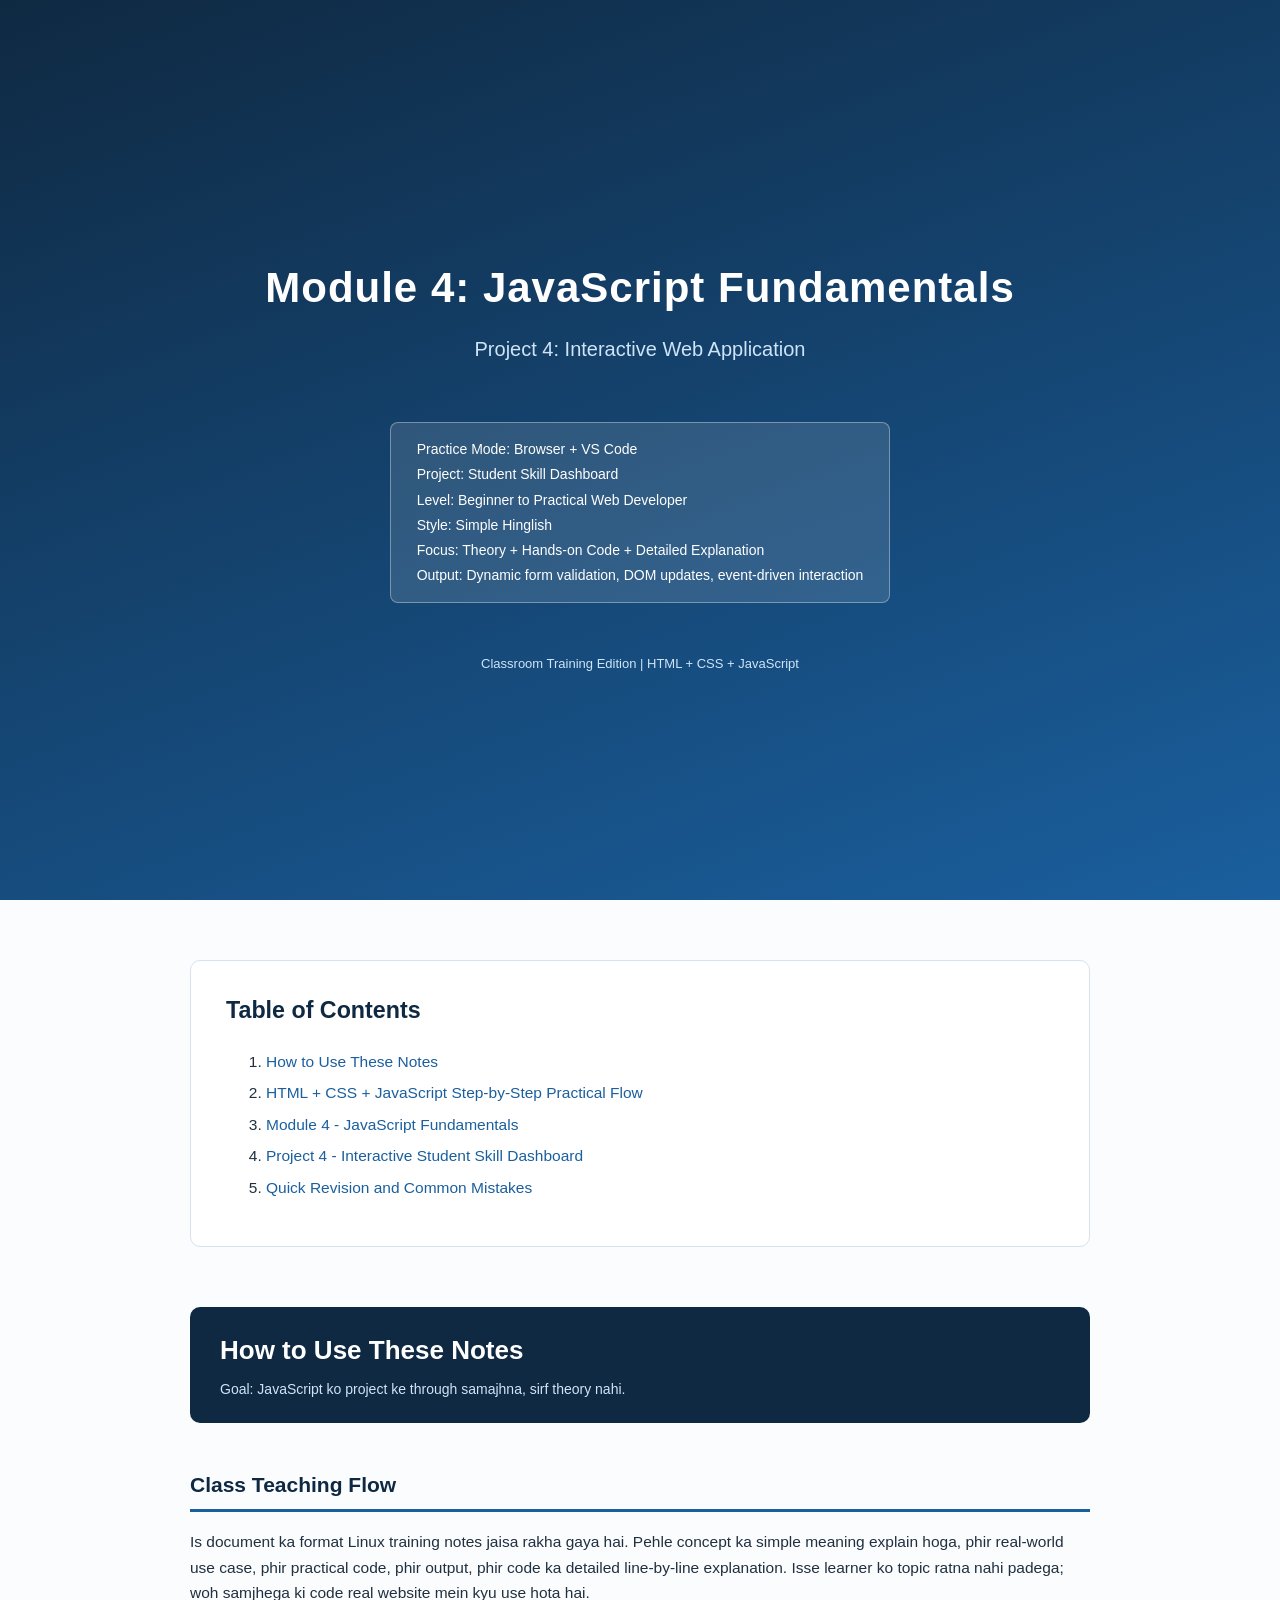
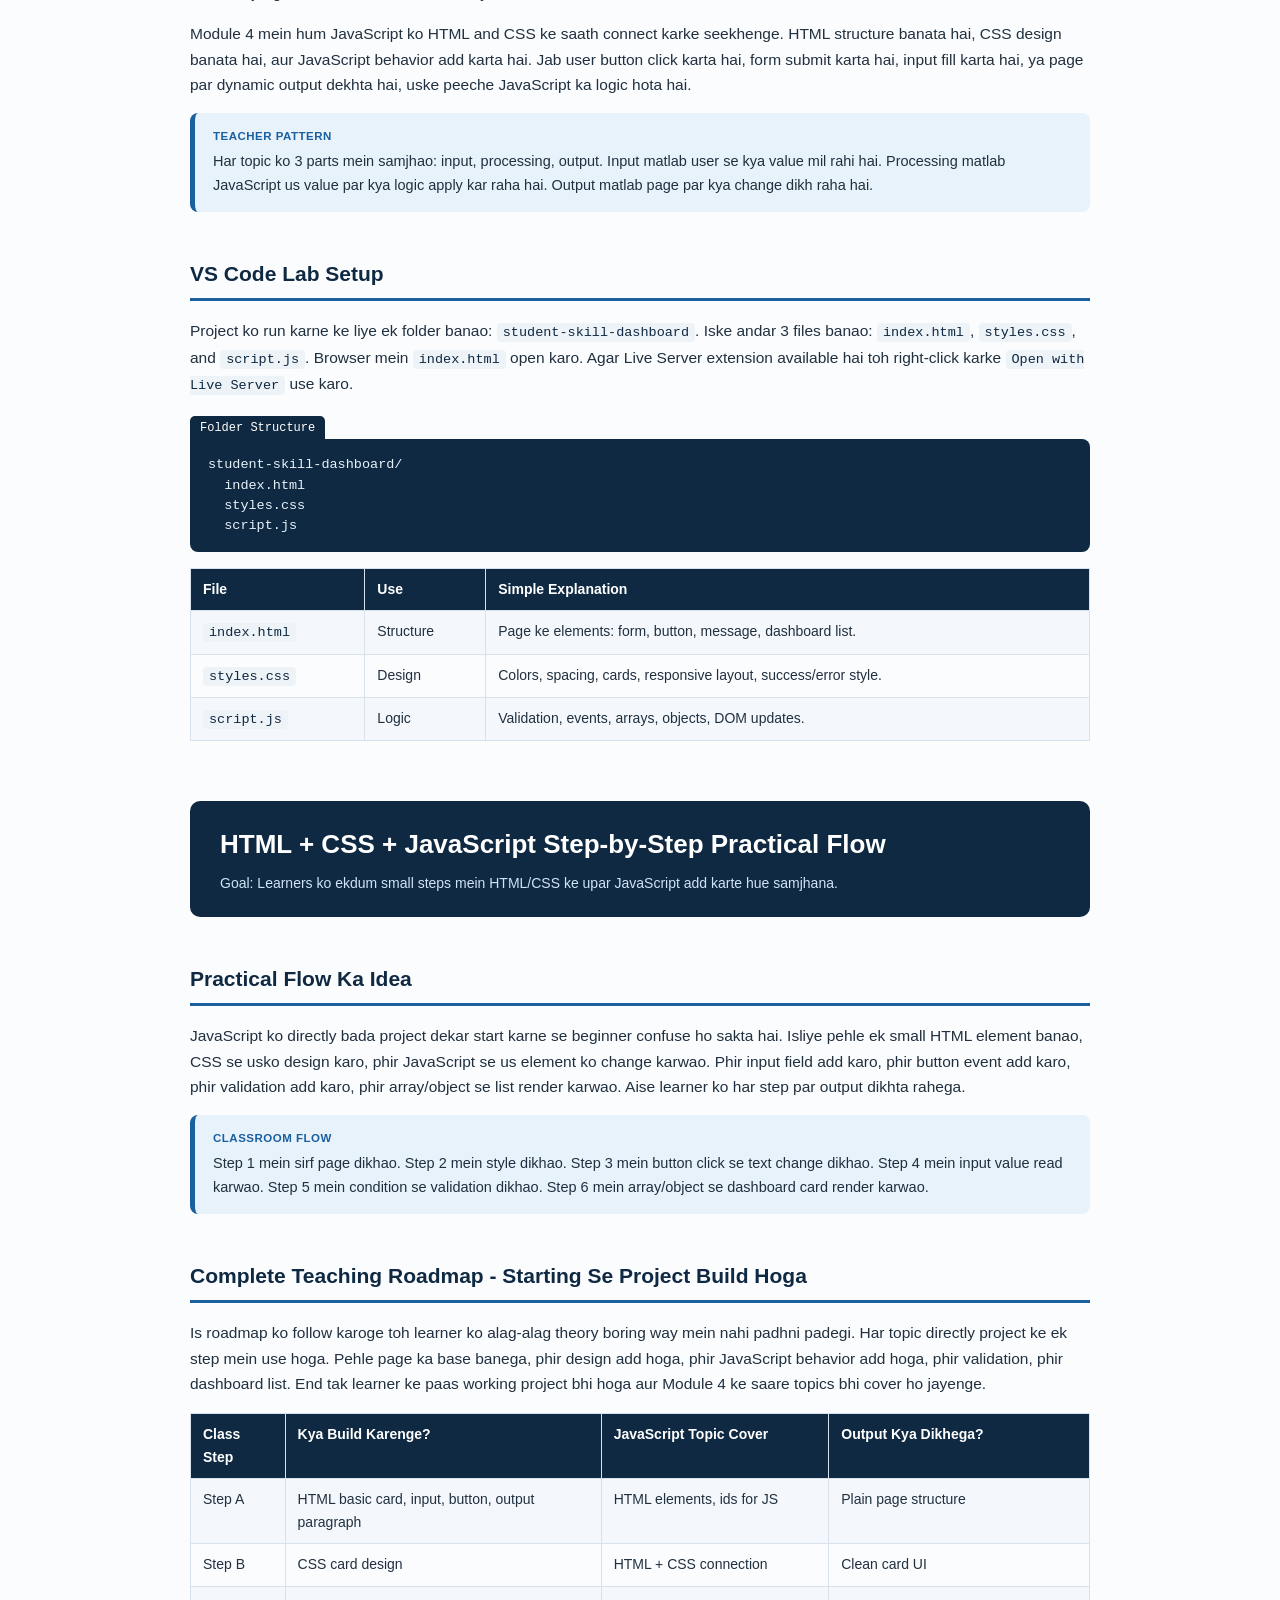
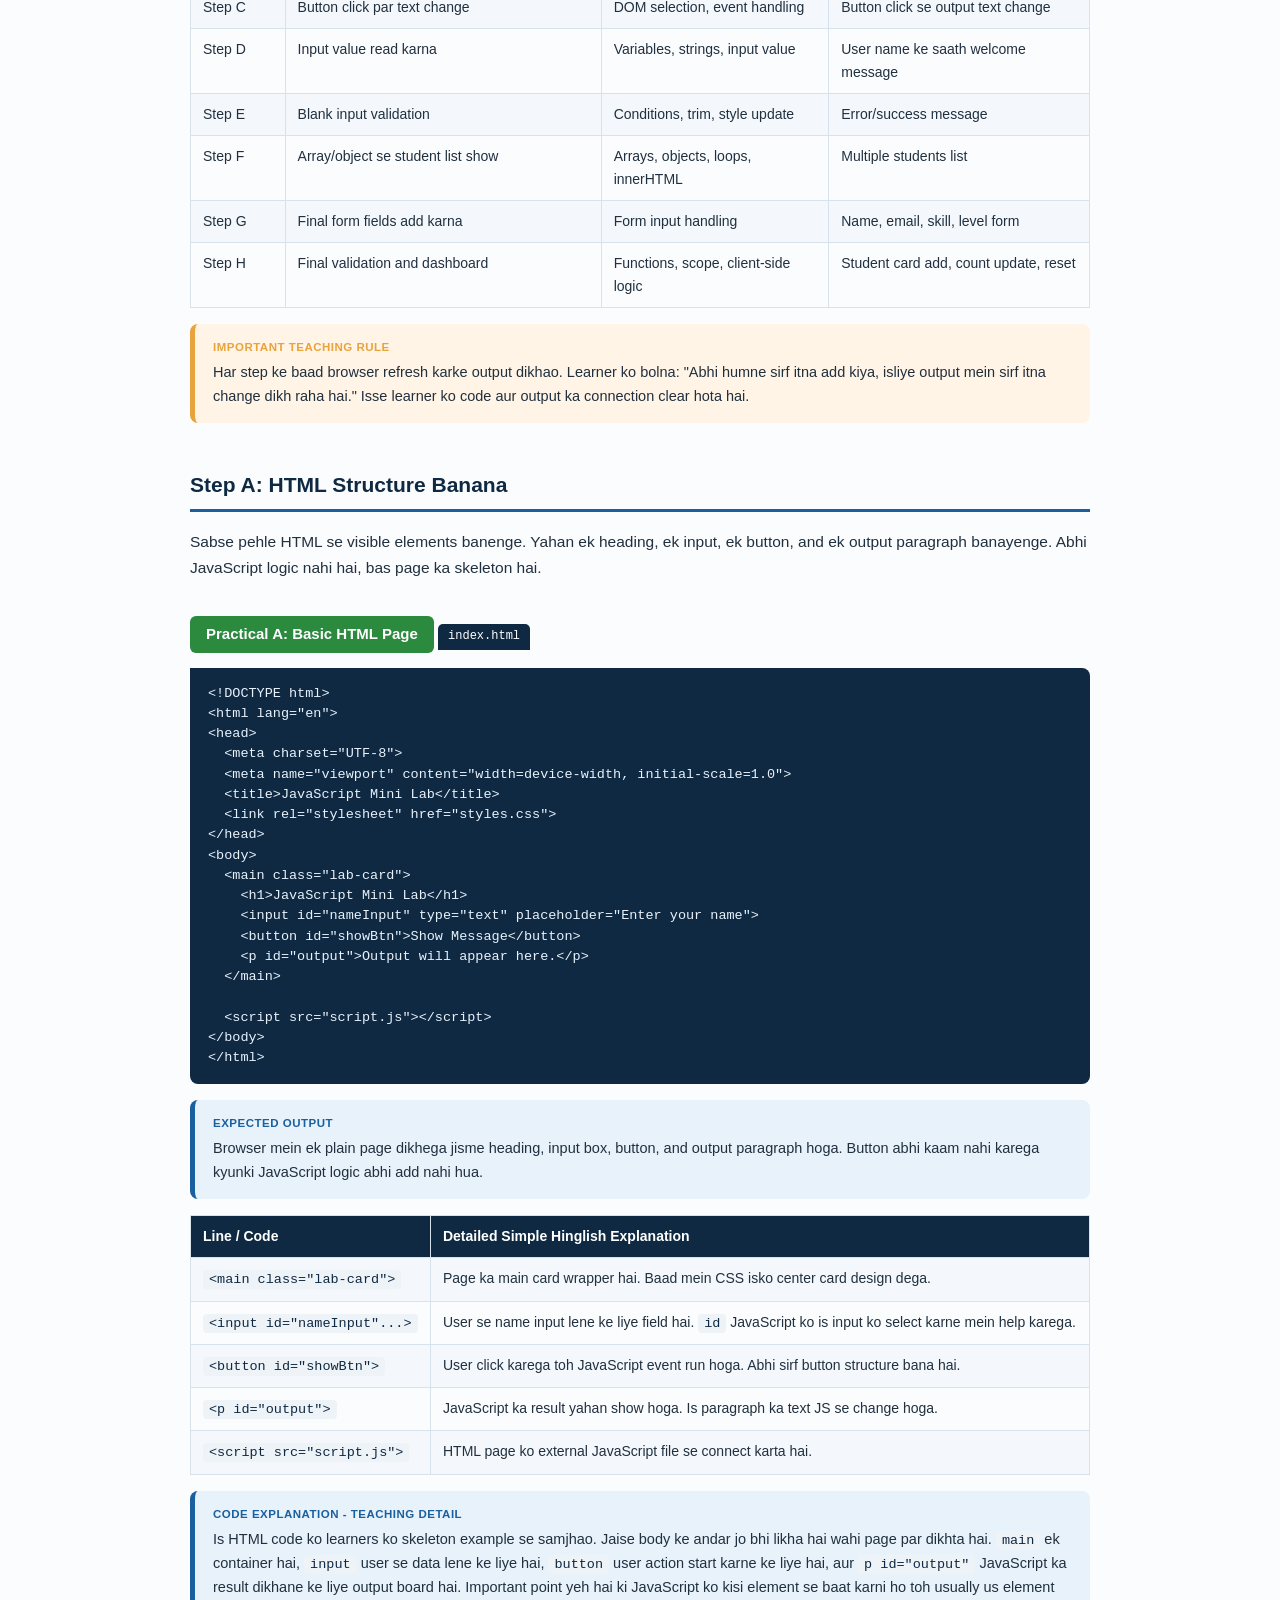
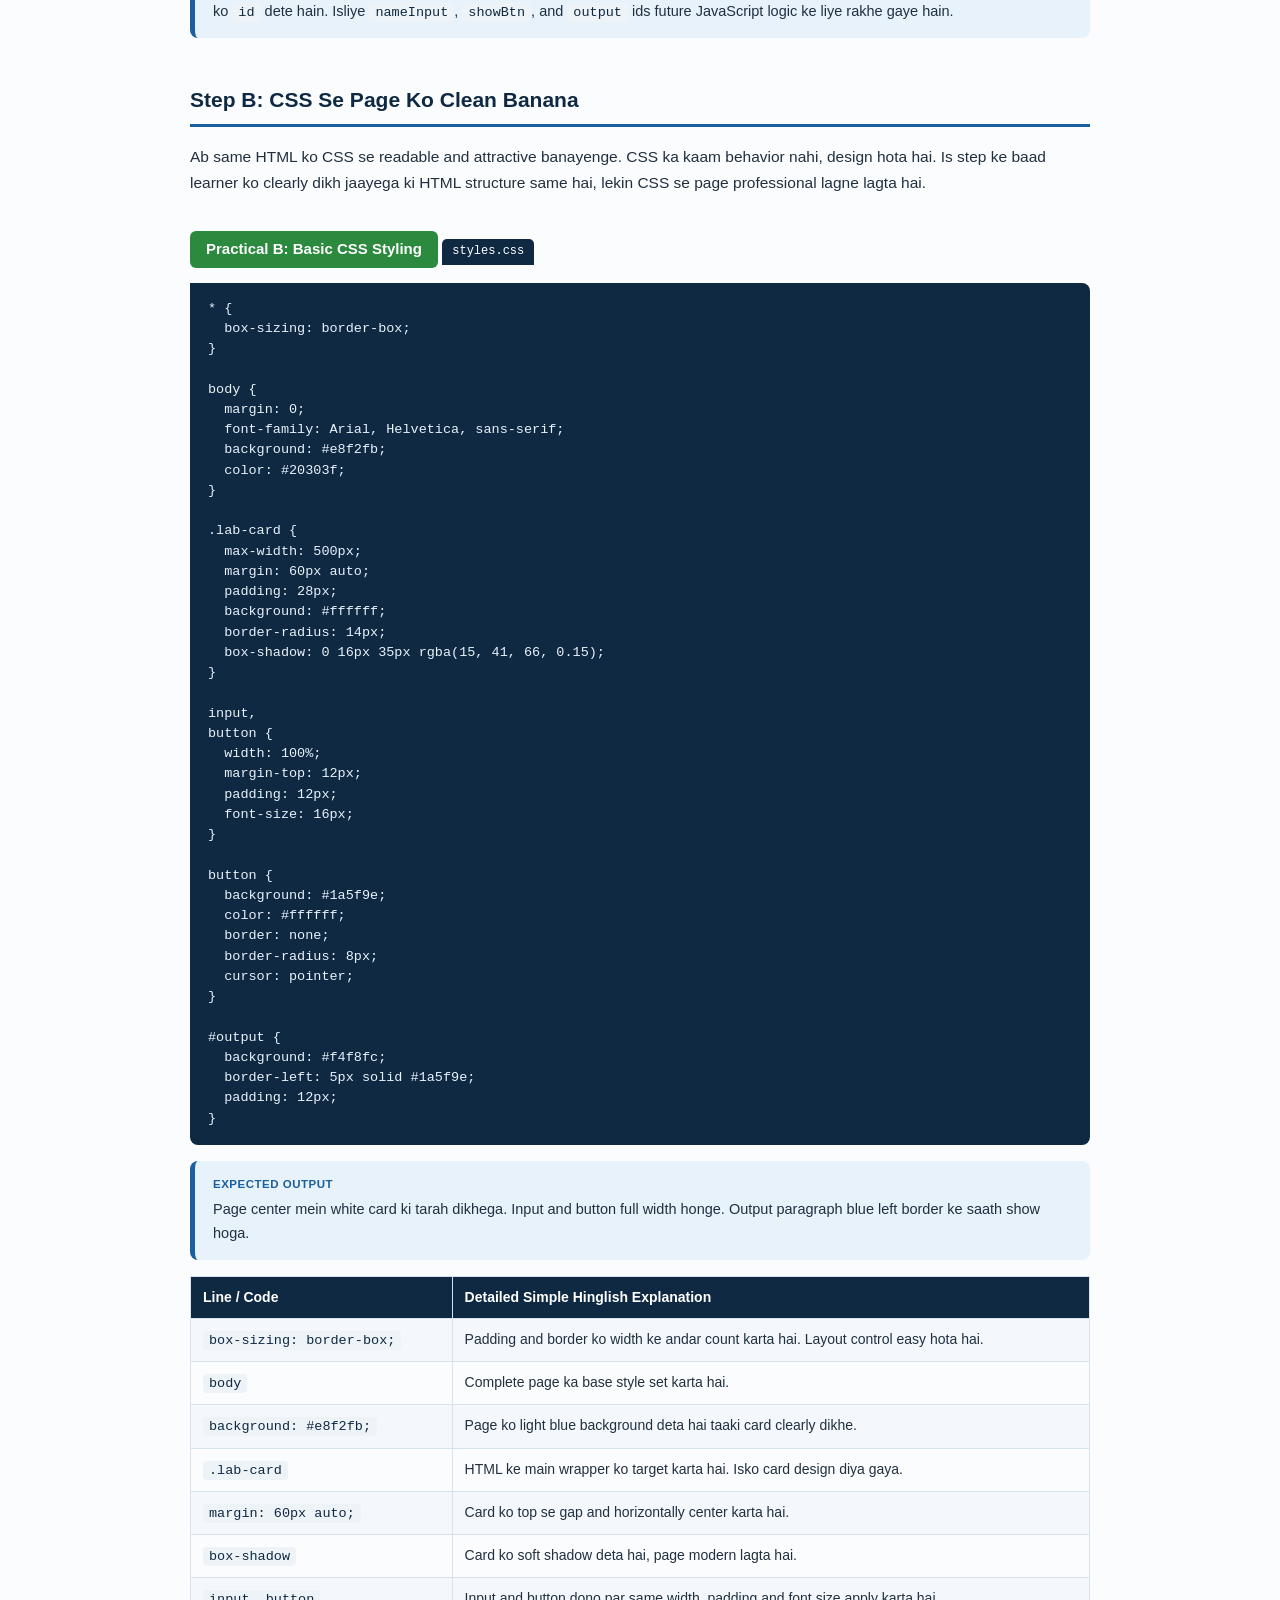
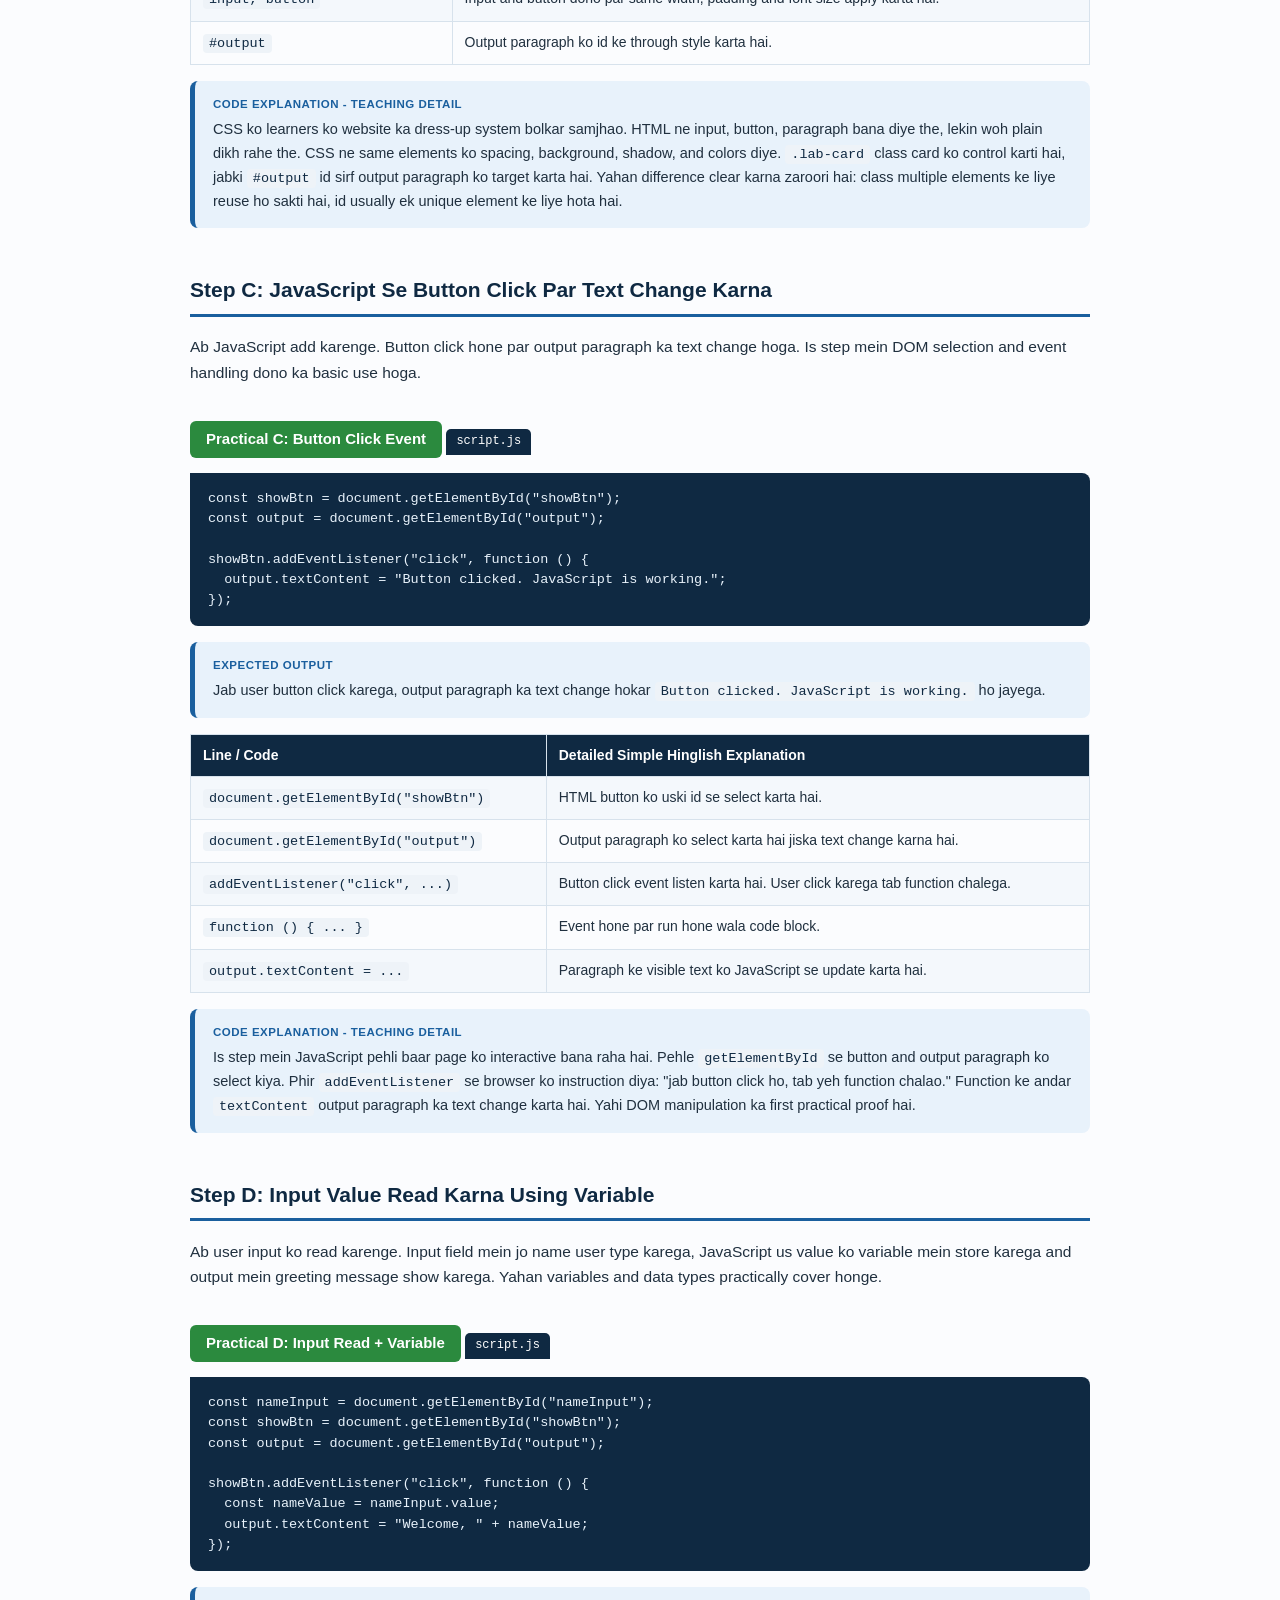
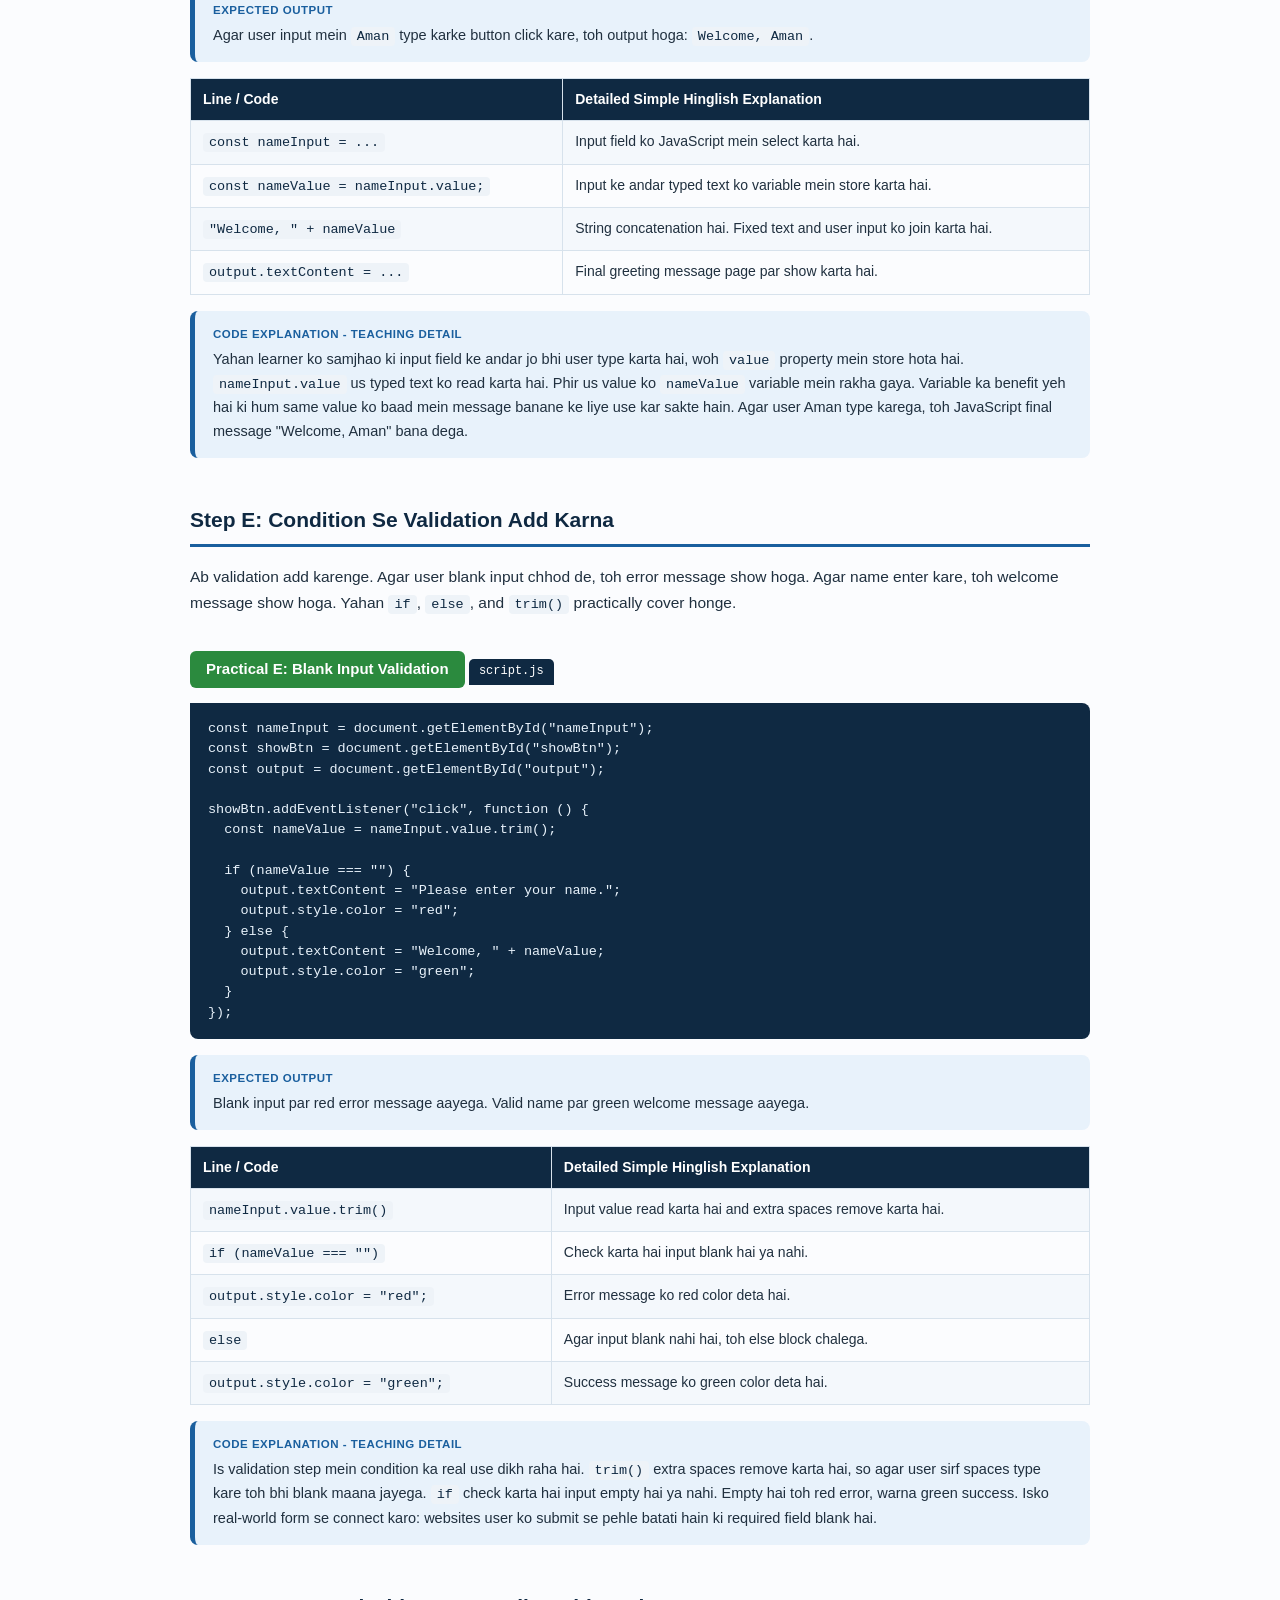
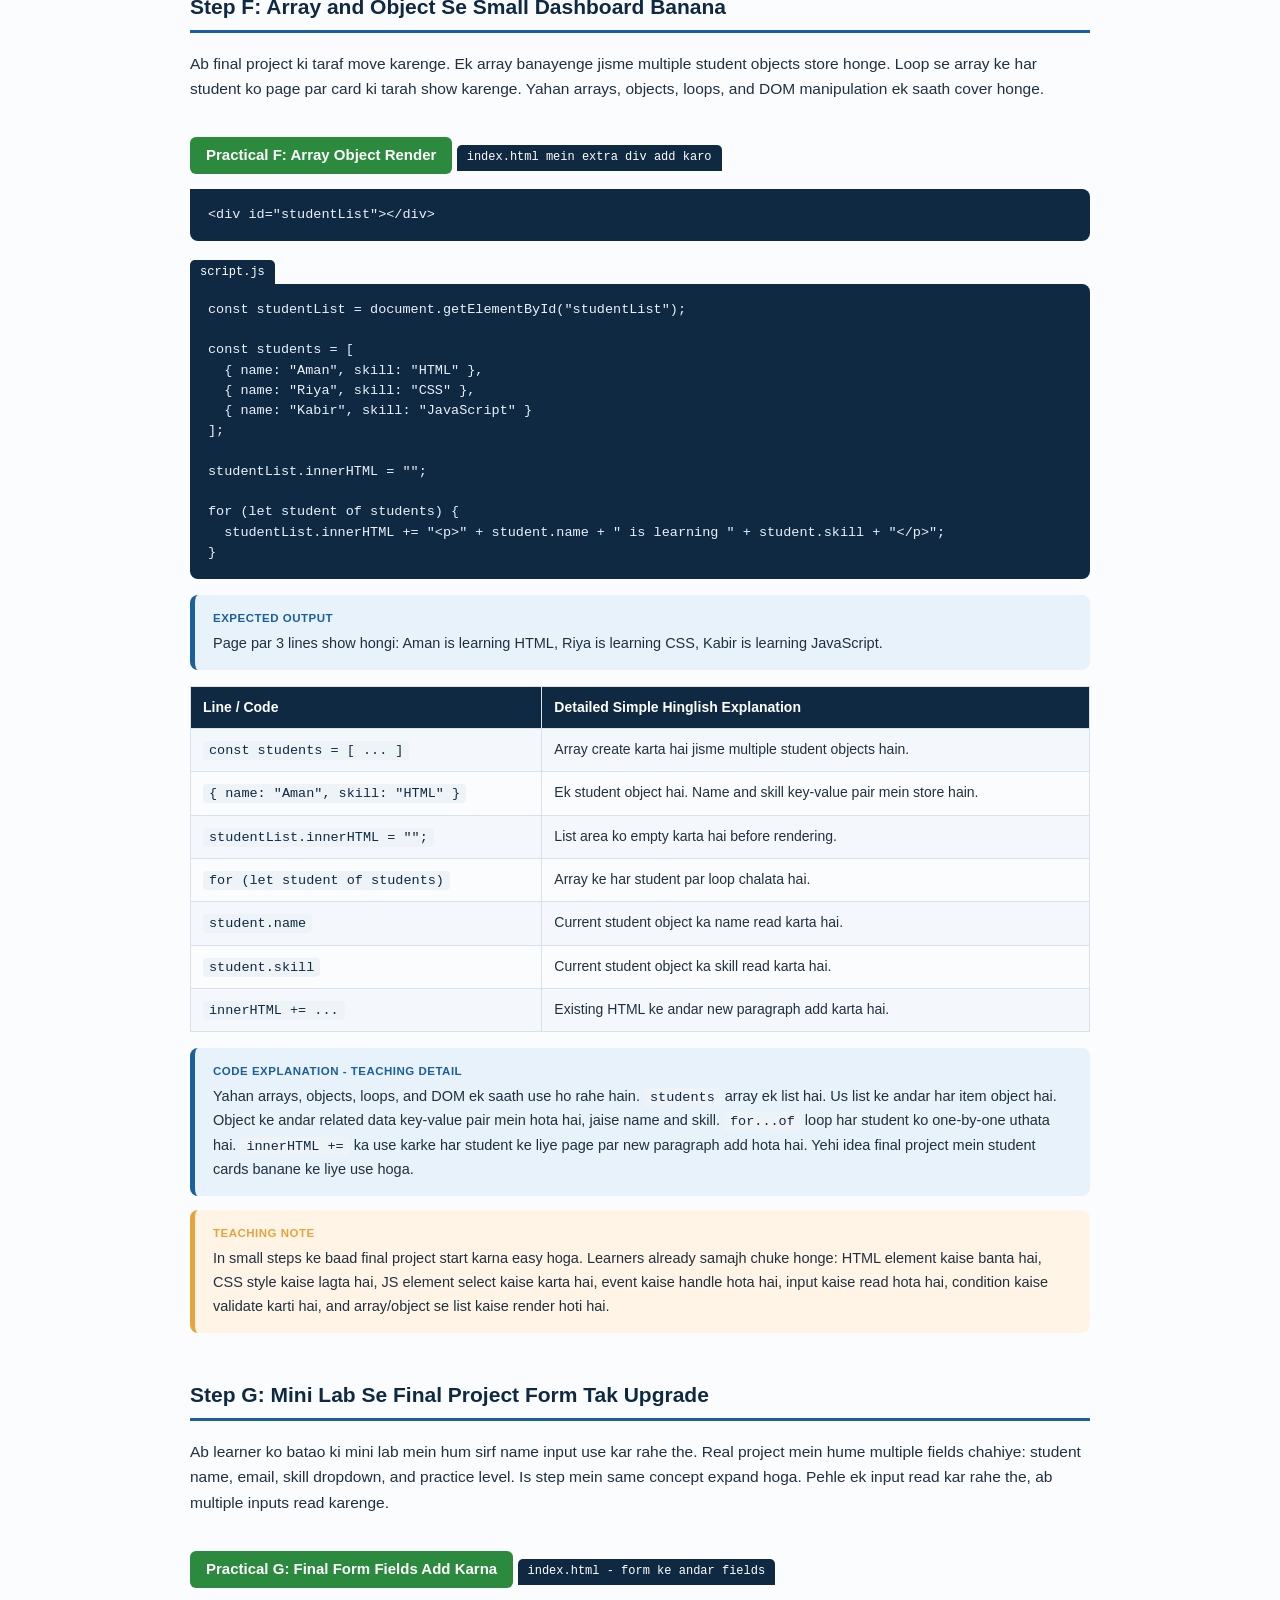
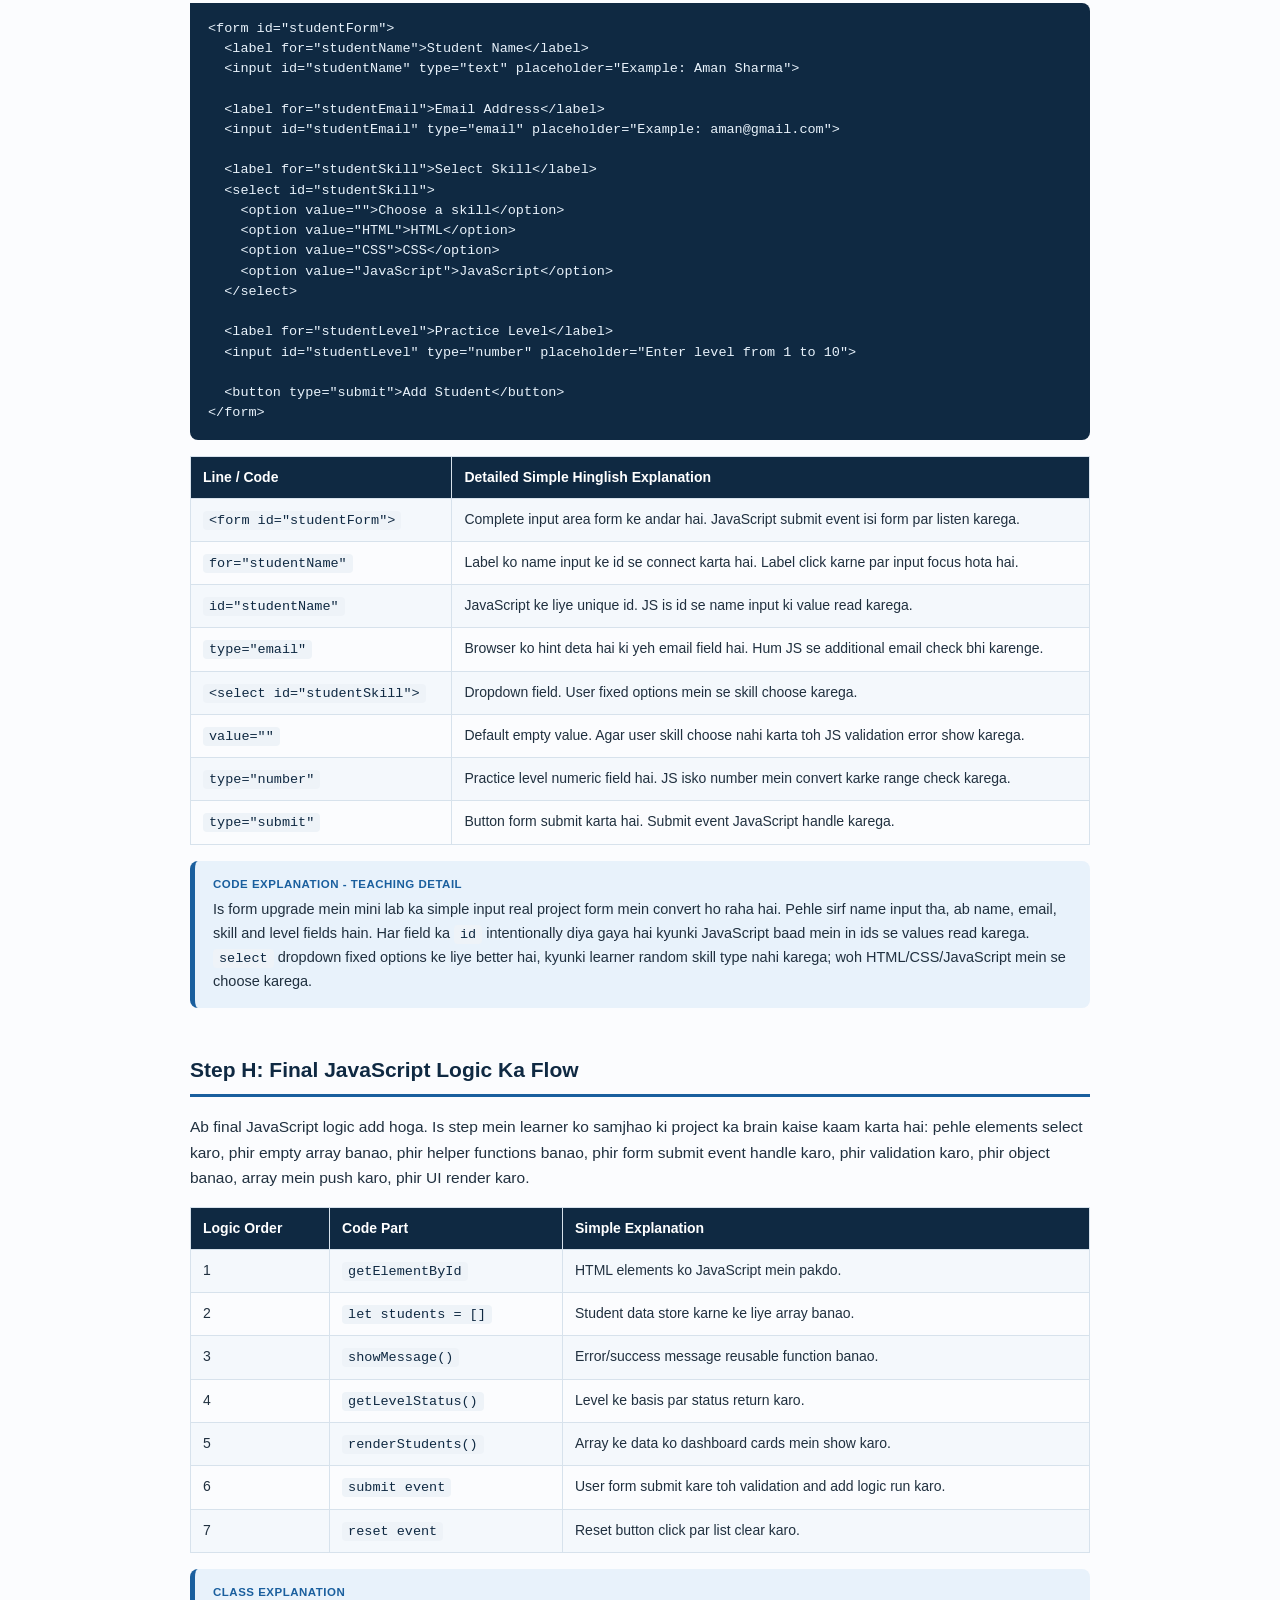
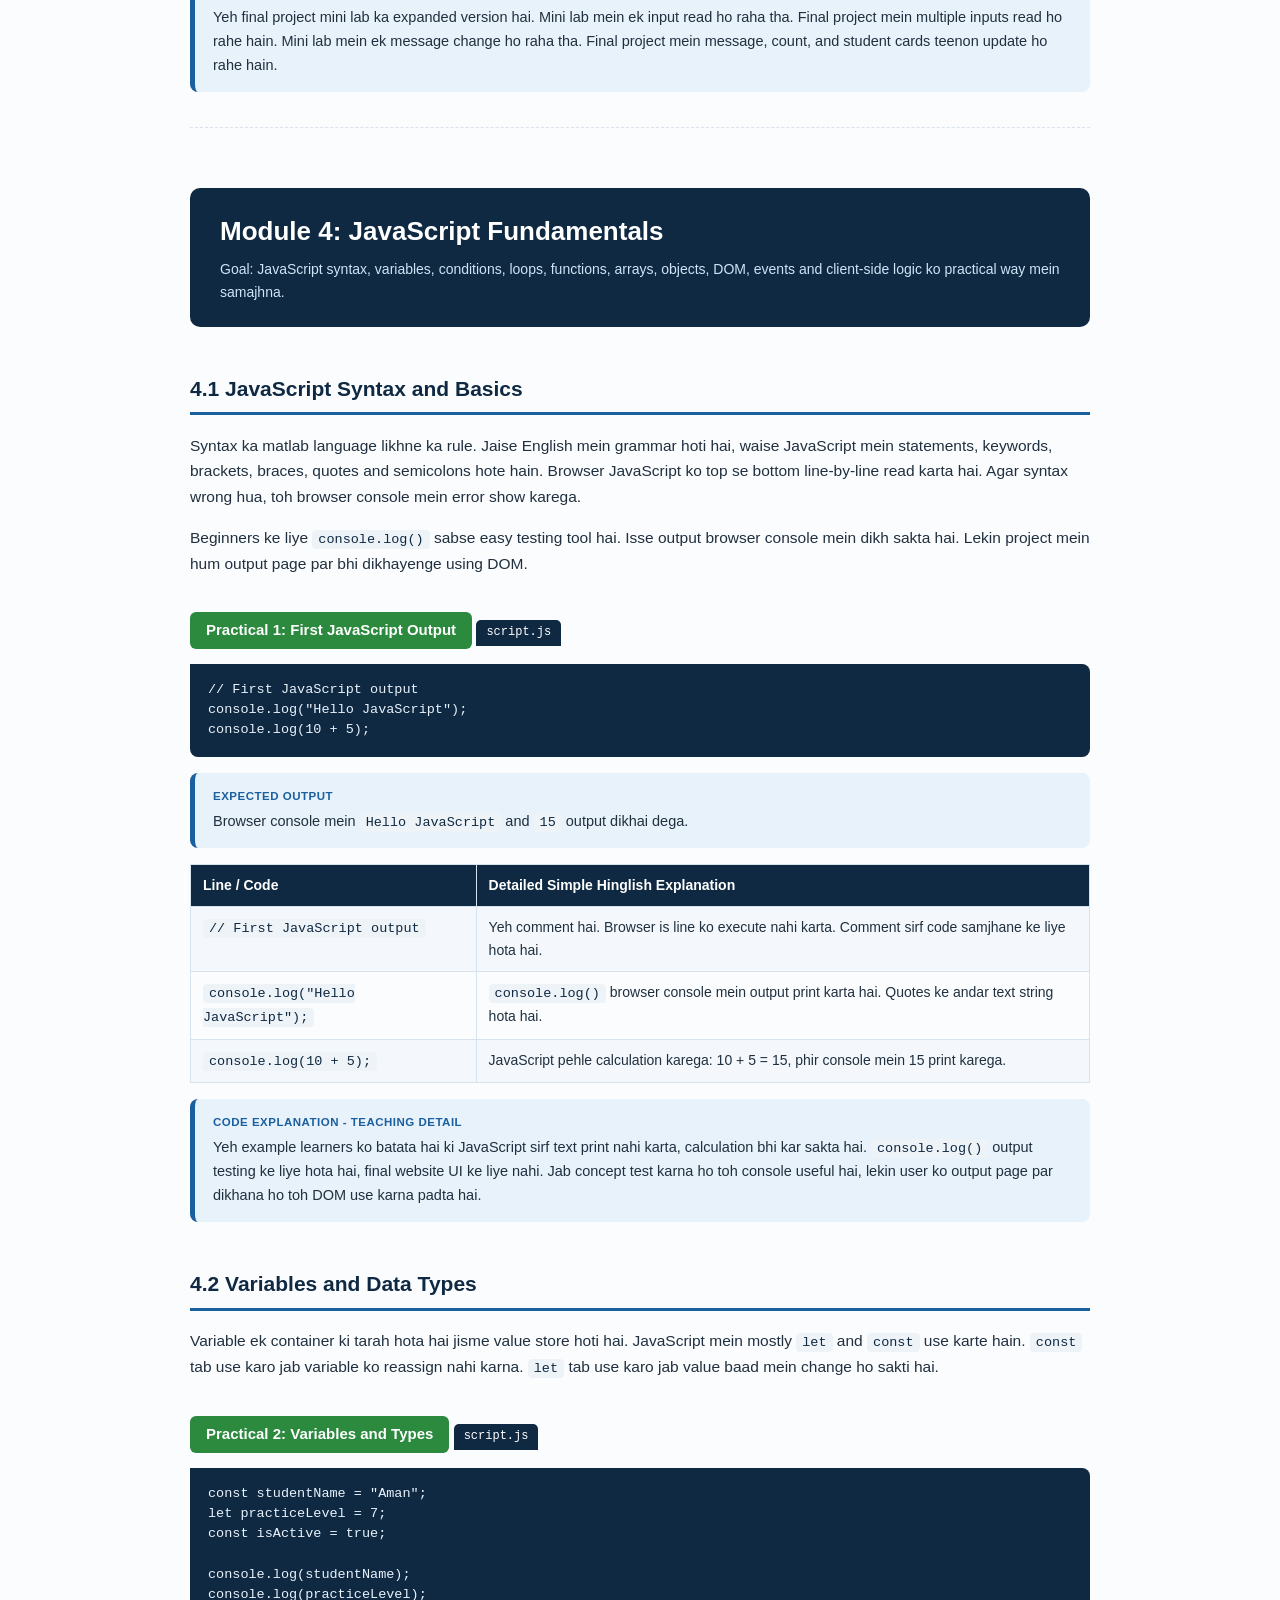
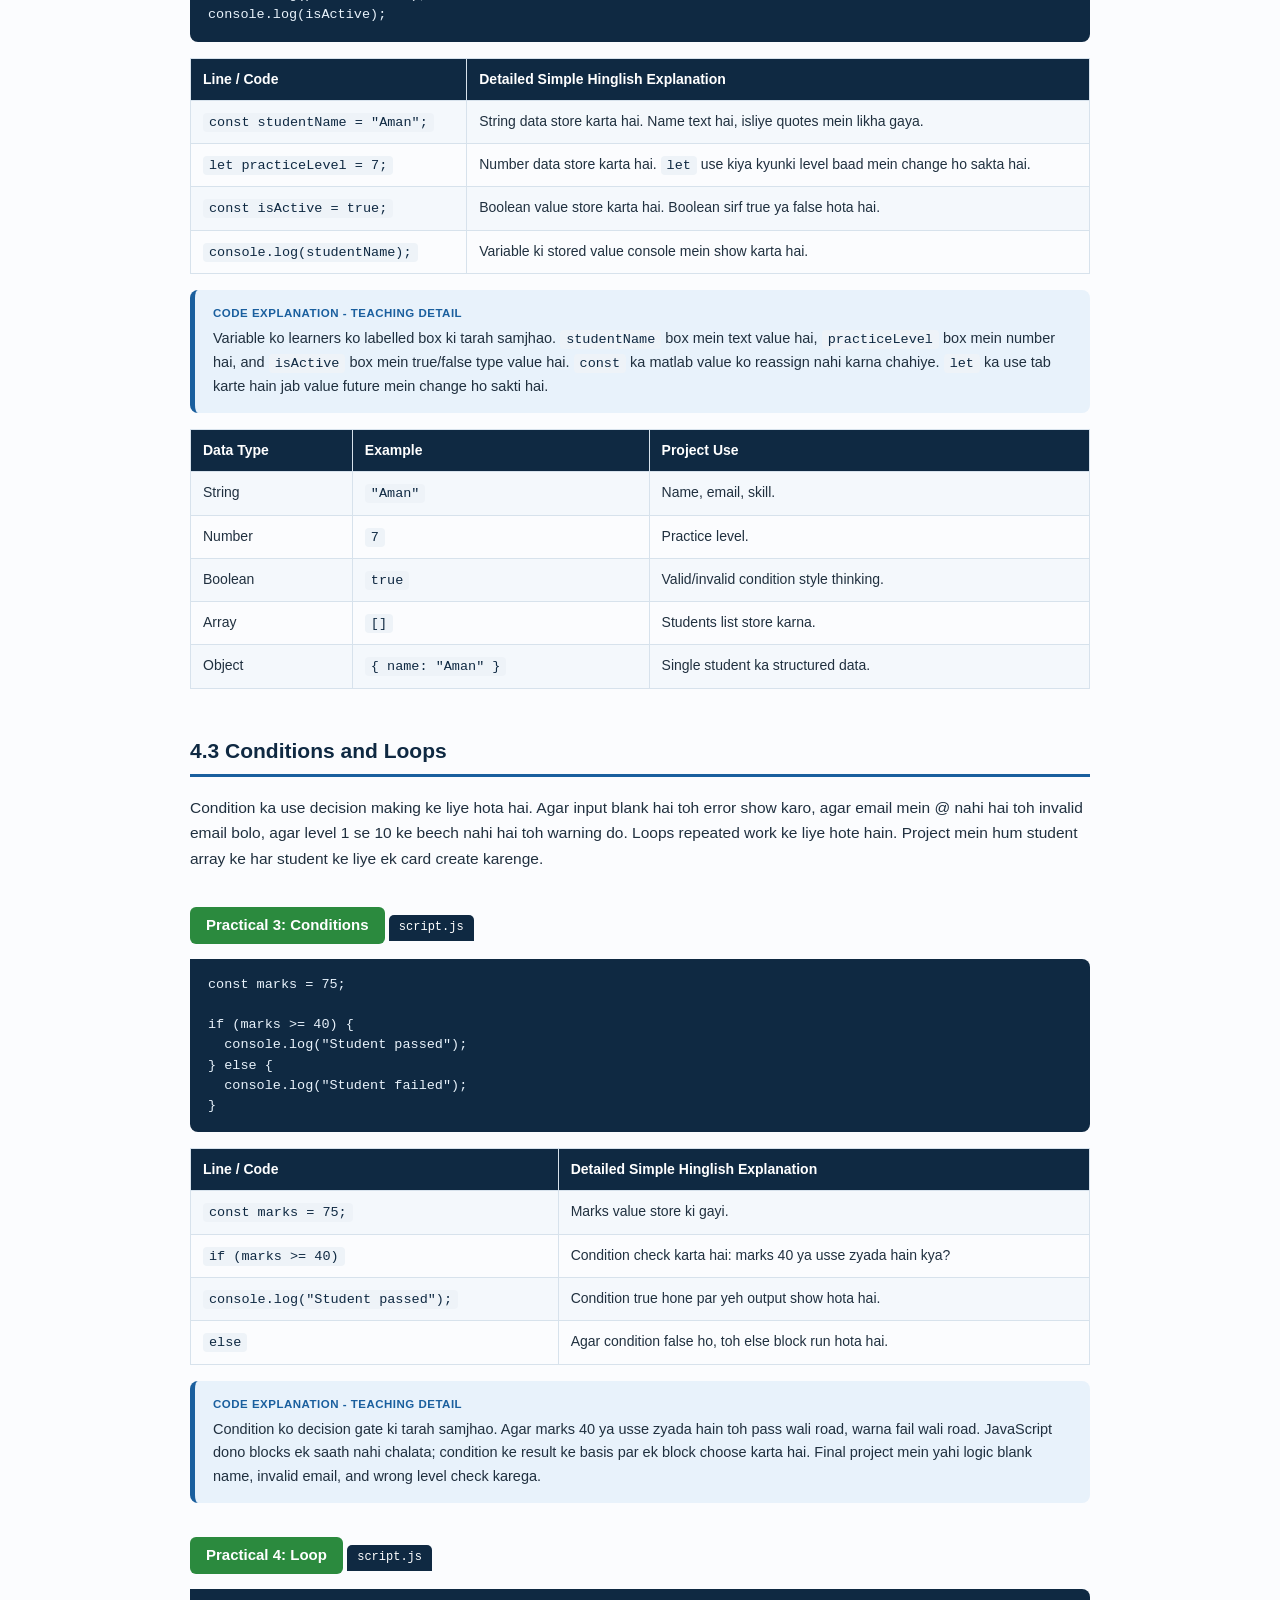
==== commit b46c21f2: "Expand JavaScript code explanations" ====
--- a/index.html
+++ b/index.html
@@ -331,6 +331,11 @@
 <tr><td><span class="inline-code">&lt;script src="script.js"&gt;</span></td><td>HTML page ko external JavaScript file se connect karta hai.</td></tr>
 </table>
 
+<div class="box info">
+<strong class="tag">Code Explanation - Teaching Detail</strong>
+Is HTML code ko learners ko skeleton example se samjhao. Jaise body ke andar jo bhi likha hai wahi page par dikhta hai. <span class="inline-code">main</span> ek container hai, <span class="inline-code">input</span> user se data lene ke liye hai, <span class="inline-code">button</span> user action start karne ke liye hai, aur <span class="inline-code">p id="output"</span> JavaScript ka result dikhane ke liye output board hai. Important point yeh hai ki JavaScript ko kisi element se baat karni ho toh usually us element ko <span class="inline-code">id</span> dete hain. Isliye <span class="inline-code">nameInput</span>, <span class="inline-code">showBtn</span>, and <span class="inline-code">output</span> ids future JavaScript logic ke liye rakhe gaye hain.
+</div>
+
 <h2 class="topic">Step B: CSS Se Page Ko Clean Banana</h2>
 <p>Ab same HTML ko CSS se readable and attractive banayenge. CSS ka kaam behavior nahi, design hota hai. Is step ke baad learner ko clearly dikh jaayega ki HTML structure same hai, lekin CSS se page professional lagne lagta hai.</p>
 
@@ -395,6 +400,11 @@
 <tr><td><span class="inline-code">#output</span></td><td>Output paragraph ko id ke through style karta hai.</td></tr>
 </table>
 
+<div class="box info">
+<strong class="tag">Code Explanation - Teaching Detail</strong>
+CSS ko learners ko website ka dress-up system bolkar samjhao. HTML ne input, button, paragraph bana diye the, lekin woh plain dikh rahe the. CSS ne same elements ko spacing, background, shadow, and colors diye. <span class="inline-code">.lab-card</span> class card ko control karti hai, jabki <span class="inline-code">#output</span> id sirf output paragraph ko target karta hai. Yahan difference clear karna zaroori hai: class multiple elements ke liye reuse ho sakti hai, id usually ek unique element ke liye hota hai.
+</div>
+
 <h2 class="topic">Step C: JavaScript Se Button Click Par Text Change Karna</h2>
 <p>Ab JavaScript add karenge. Button click hone par output paragraph ka text change hoga. Is step mein DOM selection and event handling dono ka basic use hoga.</p>
 
@@ -421,6 +431,11 @@
 <tr><td><span class="inline-code">output.textContent = ...</span></td><td>Paragraph ke visible text ko JavaScript se update karta hai.</td></tr>
 </table>
 
+<div class="box info">
+<strong class="tag">Code Explanation - Teaching Detail</strong>
+Is step mein JavaScript pehli baar page ko interactive bana raha hai. Pehle <span class="inline-code">getElementById</span> se button and output paragraph ko select kiya. Phir <span class="inline-code">addEventListener</span> se browser ko instruction diya: "jab button click ho, tab yeh function chalao." Function ke andar <span class="inline-code">textContent</span> output paragraph ka text change karta hai. Yahi DOM manipulation ka first practical proof hai.
+</div>
+
 <h2 class="topic">Step D: Input Value Read Karna Using Variable</h2>
 <p>Ab user input ko read karenge. Input field mein jo name user type karega, JavaScript us value ko variable mein store karega and output mein greeting message show karega. Yahan variables and data types practically cover honge.</p>
 
@@ -447,6 +462,11 @@
 <tr><td><span class="inline-code">"Welcome, " + nameValue</span></td><td>String concatenation hai. Fixed text and user input ko join karta hai.</td></tr>
 <tr><td><span class="inline-code">output.textContent = ...</span></td><td>Final greeting message page par show karta hai.</td></tr>
 </table>
+
+<div class="box info">
+<strong class="tag">Code Explanation - Teaching Detail</strong>
+Yahan learner ko samjhao ki input field ke andar jo bhi user type karta hai, woh <span class="inline-code">value</span> property mein store hota hai. <span class="inline-code">nameInput.value</span> us typed text ko read karta hai. Phir us value ko <span class="inline-code">nameValue</span> variable mein rakha gaya. Variable ka benefit yeh hai ki hum same value ko baad mein message banane ke liye use kar sakte hain. Agar user Aman type karega, toh JavaScript final message "Welcome, Aman" bana dega.
+</div>
 
 <h2 class="topic">Step E: Condition Se Validation Add Karna</h2>
 <p>Ab validation add karenge. Agar user blank input chhod de, toh error message show hoga. Agar name enter kare, toh welcome message show hoga. Yahan <span class="inline-code">if</span>, <span class="inline-code">else</span>, and <span class="inline-code">trim()</span> practically cover honge.</p>
@@ -482,6 +502,11 @@
 <tr><td><span class="inline-code">else</span></td><td>Agar input blank nahi hai, toh else block chalega.</td></tr>
 <tr><td><span class="inline-code">output.style.color = "green";</span></td><td>Success message ko green color deta hai.</td></tr>
 </table>
+
+<div class="box info">
+<strong class="tag">Code Explanation - Teaching Detail</strong>
+Is validation step mein condition ka real use dikh raha hai. <span class="inline-code">trim()</span> extra spaces remove karta hai, so agar user sirf spaces type kare toh bhi blank maana jayega. <span class="inline-code">if</span> check karta hai input empty hai ya nahi. Empty hai toh red error, warna green success. Isko real-world form se connect karo: websites user ko submit se pehle batati hain ki required field blank hai.
+</div>
 
 <h2 class="topic">Step F: Array and Object Se Small Dashboard Banana</h2>
 <p>Ab final project ki taraf move karenge. Ek array banayenge jisme multiple student objects store honge. Loop se array ke har student ko page par card ki tarah show karenge. Yahan arrays, objects, loops, and DOM manipulation ek saath cover honge.</p>
@@ -520,6 +545,11 @@
 <tr><td><span class="inline-code">student.skill</span></td><td>Current student object ka skill read karta hai.</td></tr>
 <tr><td><span class="inline-code">innerHTML += ...</span></td><td>Existing HTML ke andar new paragraph add karta hai.</td></tr>
 </table>
+
+<div class="box info">
+<strong class="tag">Code Explanation - Teaching Detail</strong>
+Yahan arrays, objects, loops, and DOM ek saath use ho rahe hain. <span class="inline-code">students</span> array ek list hai. Us list ke andar har item object hai. Object ke andar related data key-value pair mein hota hai, jaise name and skill. <span class="inline-code">for...of</span> loop har student ko one-by-one uthata hai. <span class="inline-code">innerHTML +=</span> ka use karke har student ke liye page par new paragraph add hota hai. Yehi idea final project mein student cards banane ke liye use hoga.
+</div>
 
 <div class="box warn">
 <strong class="tag">Teaching Note</strong>
@@ -564,6 +594,11 @@
 <tr><td><span class="inline-code">type="submit"</span></td><td>Button form submit karta hai. Submit event JavaScript handle karega.</td></tr>
 </table>
 
+<div class="box info">
+<strong class="tag">Code Explanation - Teaching Detail</strong>
+Is form upgrade mein mini lab ka simple input real project form mein convert ho raha hai. Pehle sirf name input tha, ab name, email, skill and level fields hain. Har field ka <span class="inline-code">id</span> intentionally diya gaya hai kyunki JavaScript baad mein in ids se values read karega. <span class="inline-code">select</span> dropdown fixed options ke liye better hai, kyunki learner random skill type nahi karega; woh HTML/CSS/JavaScript mein se choose karega.
+</div>
+
 <h2 class="topic">Step H: Final JavaScript Logic Ka Flow</h2>
 <p>Ab final JavaScript logic add hoga. Is step mein learner ko samjhao ki project ka brain kaise kaam karta hai: pehle elements select karo, phir empty array banao, phir helper functions banao, phir form submit event handle karo, phir validation karo, phir object banao, array mein push karo, phir UI render karo.</p>
 
@@ -612,6 +647,11 @@
 <tr><td><span class="inline-code">console.log(10 + 5);</span></td><td>JavaScript pehle calculation karega: 10 + 5 = 15, phir console mein 15 print karega.</td></tr>
 </table>
 
+<div class="box info">
+<strong class="tag">Code Explanation - Teaching Detail</strong>
+Yeh example learners ko batata hai ki JavaScript sirf text print nahi karta, calculation bhi kar sakta hai. <span class="inline-code">console.log()</span> output testing ke liye hota hai, final website UI ke liye nahi. Jab concept test karna ho toh console useful hai, lekin user ko output page par dikhana ho toh DOM use karna padta hai.
+</div>
+
 <h2 class="topic">4.2 Variables and Data Types</h2>
 <p>Variable ek container ki tarah hota hai jisme value store hoti hai. JavaScript mein mostly <span class="inline-code">let</span> and <span class="inline-code">const</span> use karte hain. <span class="inline-code">const</span> tab use karo jab variable ko reassign nahi karna. <span class="inline-code">let</span> tab use karo jab value baad mein change ho sakti hai.</p>
 
@@ -632,6 +672,11 @@
 <tr><td><span class="inline-code">const isActive = true;</span></td><td>Boolean value store karta hai. Boolean sirf true ya false hota hai.</td></tr>
 <tr><td><span class="inline-code">console.log(studentName);</span></td><td>Variable ki stored value console mein show karta hai.</td></tr>
 </table>
+
+<div class="box info">
+<strong class="tag">Code Explanation - Teaching Detail</strong>
+Variable ko learners ko labelled box ki tarah samjhao. <span class="inline-code">studentName</span> box mein text value hai, <span class="inline-code">practiceLevel</span> box mein number hai, and <span class="inline-code">isActive</span> box mein true/false type value hai. <span class="inline-code">const</span> ka matlab value ko reassign nahi karna chahiye. <span class="inline-code">let</span> ka use tab karte hain jab value future mein change ho sakti hai.
+</div>
 
 <table>
 <tr><th>Data Type</th><th>Example</th><th>Project Use</th></tr>
@@ -663,6 +708,11 @@
 <tr><td><span class="inline-code">else</span></td><td>Agar condition false ho, toh else block run hota hai.</td></tr>
 </table>
 
+<div class="box info">
+<strong class="tag">Code Explanation - Teaching Detail</strong>
+Condition ko decision gate ki tarah samjhao. Agar marks 40 ya usse zyada hain toh pass wali road, warna fail wali road. JavaScript dono blocks ek saath nahi chalata; condition ke result ke basis par ek block choose karta hai. Final project mein yahi logic blank name, invalid email, and wrong level check karega.
+</div>
+
 <h3 class="practical-title">Practical 4: Loop</h3>
 <span class="run-loc">script.js</span>
 <pre><code>const skills = ["HTML", "CSS", "JavaScript"];
@@ -677,6 +727,11 @@
 <tr><td><span class="inline-code">for (let skill of skills)</span></td><td>Array ke har item par loop chalata hai. Har round mein current item <span class="inline-code">skill</span> variable mein aata hai.</td></tr>
 <tr><td><span class="inline-code">console.log(skill);</span></td><td>Current skill ko console mein print karta hai.</td></tr>
 </table>
+
+<div class="box info">
+<strong class="tag">Code Explanation - Teaching Detail</strong>
+Loop ko attendance list jaisa explain karo. Teacher list mein se ek-ek student ka naam leta hai. Waise hi <span class="inline-code">for...of</span> array mein se ek-ek item uthata hai. Pehle round mein skill HTML, second mein CSS, third mein JavaScript. Final project mein loop students array ke har object ke liye card create karega.
+</div>
 
 <h2 class="topic">4.4 Functions and Scope</h2>
 <p>Function reusable code block hota hai. Agar same logic baar-baar use karna ho, toh function bana dete hain. Scope ka matlab variable kahan tak accessible hai. Function ke andar banaya gaya variable usually function ke bahar directly available nahi hota.</p>
@@ -705,6 +760,11 @@
 <tr><td><span class="inline-code">return "Beginner";</span></td><td>Agar upper conditions false hain toh Beginner final result hoga.</td></tr>
 <tr><td><span class="inline-code">getLevelStatus(7)</span></td><td>Function call hota hai with input 7. Output Intermediate aayega.</td></tr>
 </table>
+
+<div class="box info">
+<strong class="tag">Code Explanation - Teaching Detail</strong>
+Function ko machine ki tarah samjhao. Machine ko input do, woh processing karke output deti hai. Yahan input level hai. Agar level 8 ya zyada hai toh Advanced, 5 ya zyada hai toh Intermediate, warna Beginner. <span class="inline-code">return</span> ka matlab function apna final answer wapas bhej raha hai.
+</div>
 
 <h2 class="topic">4.5 Arrays and Objects</h2>
 <p>Array multiple values store karta hai. Object related data ko key-value pair mein store karta hai. Project mein <span class="inline-code">students</span> array hoga, and har student ek object hoga jisme name, email, skill, level and status store hoga.</p>
@@ -732,6 +792,11 @@
 <tr><td><span class="inline-code">console.log(students);</span></td><td>Complete array console mein show hota hai.</td></tr>
 </table>
 
+<div class="box info">
+<strong class="tag">Code Explanation - Teaching Detail</strong>
+Array ko school register jaisa samjhao jisme multiple students aa sakte hain. Object ko ek student ka form samjho jisme name, email, skill, level jaise fields hote hain. <span class="inline-code">push()</span> new student form ko register ke end mein add karta hai. Final project mein jab user form submit karega, tab exactly yehi idea use hoga.
+</div>
+
 <h2 class="topic">4.6 DOM Manipulation</h2>
 <p>DOM ka full form Document Object Model hai. Browser HTML page ko objects ke tree ki tarah read karta hai. JavaScript DOM ke through HTML elements ko select, change, add, or remove kar sakta hai. Isi wajah se page refresh ke bina content change ho sakta hai.</p>
 
@@ -749,6 +814,11 @@
 <tr><td><span class="inline-code">document.getElementById("message")</span></td><td>JavaScript HTML element ko id ke through select karta hai.</td></tr>
 <tr><td><span class="inline-code">message.textContent = ...</span></td><td>Selected paragraph ka visible text change karta hai.</td></tr>
 </table>
+
+<div class="box info">
+<strong class="tag">Code Explanation - Teaching Detail</strong>
+DOM manipulation ka matlab page ke existing HTML ko JavaScript se change karna. HTML file mein paragraph old message ke saath tha. JavaScript ne us paragraph ko select kiya and text replace kar diya. Page reload ke bina content change hona JavaScript ka powerful feature hai.
+</div>
 
 <h2 class="topic">4.7 Events and Event Handling</h2>
 <p>Event ka matlab user action. Button click, form submit, input typing, mouse hover, key press - yeh sab events hain. Event handling ka matlab JavaScript ko batana ki jab event ho, toh kaunsa function run karna hai.</p>
@@ -773,6 +843,11 @@
 <tr><td><span class="inline-code">function () { ... }</span></td><td>Click hone par yeh function run hota hai.</td></tr>
 <tr><td><span class="inline-code">output.textContent = ...</span></td><td>Page par output text change karta hai.</td></tr>
 </table>
+
+<div class="box info">
+<strong class="tag">Code Explanation - Teaching Detail</strong>
+Event handling mein browser wait karta hai ki user kya action karega. Jab user button click karta hai, tab event fire hota hai. <span class="inline-code">addEventListener</span> browser ko bolta hai: "click hone par yeh function run karna." Isi concept se final project mein form submit and reset button click handle hoga.
+</div>
 
 <h2 class="topic">4.8 Client-Side Logic Design</h2>
 <p>Client-side logic browser ke andar run hota hai. Iska main use user ko fast feedback dena hai. Example: form blank hai toh immediately error show karo, email invalid hai toh submit se pehle warn karo, level wrong hai toh message dikhao. Isse server par unnecessary request nahi jaati and user experience better hota hai.</p>
@@ -868,15 +943,34 @@
 <tr><th>Line / Code</th><th>Detailed Simple Hinglish Explanation</th></tr>
 <tr><td><span class="inline-code">&lt;main class="app"&gt;</span></td><td>Complete app ka main wrapper. CSS is wrapper ko center and max-width dega.</td></tr>
 <tr><td><span class="inline-code">&lt;section class="hero"&gt;</span></td><td>Top intro card. Isme project name and description show hota hai.</td></tr>
+<tr><td><span class="inline-code">&lt;p class="badge"&gt;</span></td><td>Small label text hai jo project/module identity show karta hai. CSS isko uppercase blue badge look dega.</td></tr>
+<tr><td><span class="inline-code">&lt;h1&gt;Student Skill Dashboard&lt;/h1&gt;</span></td><td>Page ka main heading hai. Learner ko immediately pata chal jaata hai project kis baare mein hai.</td></tr>
+<tr><td><span class="inline-code">&lt;p class="subtitle"&gt;</span></td><td>Heading ke niche short explanation deta hai. Isse project ka purpose clear hota hai.</td></tr>
+<tr><td><span class="inline-code">&lt;section class="panel"&gt;</span></td><td>White card section hai. Form and dashboard ko separate clean blocks mein divide karta hai.</td></tr>
+<tr><td><span class="inline-code">&lt;h2&gt;Student Registration&lt;/h2&gt;</span></td><td>Form section ka heading hai. User ko batata hai ki yahan student details fill karni hain.</td></tr>
 <tr><td><span class="inline-code">&lt;form id="studentForm"&gt;</span></td><td>Form element. JavaScript is id ko select karke submit event handle karega.</td></tr>
+<tr><td><span class="inline-code">&lt;div class="form-group"&gt;</span></td><td>Label and input ko ek group mein rakhta hai. CSS se har group ke andar clean spacing milegi.</td></tr>
 <tr><td><span class="inline-code">&lt;label for="studentName"&gt;</span></td><td>Label input se connected hai. Accessibility ke liye important hai.</td></tr>
 <tr><td><span class="inline-code">&lt;input id="studentName"...&gt;</span></td><td>Name input. JS yahan se user ka entered name read karega.</td></tr>
+<tr><td><span class="inline-code">placeholder="Example: Aman Sharma"</span></td><td>Input ke andar hint text show karta hai. User ko samajh aata hai kis format mein value enter karni hai.</td></tr>
+<tr><td><span class="inline-code">&lt;input id="studentEmail" type="email"...&gt;</span></td><td>Email field hai. Browser ko bhi signal milta hai ki yahan email type data expected hai.</td></tr>
 <tr><td><span class="inline-code">&lt;select id="studentSkill"&gt;</span></td><td>Skill dropdown. User predefined options mein se skill choose karega.</td></tr>
+<tr><td><span class="inline-code">&lt;option value=""&gt;Choose a skill&lt;/option&gt;</span></td><td>Default blank option hai. Isse validation mein easily check kar sakte hain ki user ne skill choose ki ya nahi.</td></tr>
+<tr><td><span class="inline-code">&lt;input id="studentLevel" type="number"...&gt;</span></td><td>Practice level number field hai. JS is value ko number mein convert karke 1 se 10 ke beech validate karega.</td></tr>
+<tr><td><span class="inline-code">&lt;button type="submit"&gt;</span></td><td>Form submit trigger karta hai. Click hone par form ka submit event fire hota hai.</td></tr>
 <tr><td><span class="inline-code">&lt;p id="message"...&gt;</span></td><td>Error/success message area. JS text and class update karega.</td></tr>
+<tr><td><span class="inline-code">&lt;div class="panel-title-row"&gt;</span></td><td>Dashboard heading and reset button ko same row mein arrange karne ke liye wrapper.</td></tr>
+<tr><td><span class="inline-code">&lt;button id="resetBtn"...&gt;</span></td><td>Reset button hai. JS click event se students array empty karega and UI reset karega.</td></tr>
 <tr><td><span class="inline-code">&lt;div id="stats"&gt;</span></td><td>Total student count show karne ke liye DOM target.</td></tr>
 <tr><td><span class="inline-code">&lt;div id="studentList"&gt;</span></td><td>Student cards dynamically yahin add honge.</td></tr>
+<tr><td><span class="inline-code">&lt;p class="empty"&gt;</span></td><td>Initial placeholder text hai. Jab tak koi student add nahi hota, yeh message show hota hai.</td></tr>
 <tr><td><span class="inline-code">&lt;script src="script.js"&gt;</span></td><td>External JavaScript file connect karta hai. Body ke end mein rakha gaya hai taaki HTML pehle load ho jaaye.</td></tr>
 </table>
+
+<div class="box info">
+<strong class="tag">HTML Teaching Detail</strong>
+Final HTML ko form + dashboard layout ke roop mein samjhao. Form user se data leta hai. Message area validation response dikhata hai. Stats area count dikhata hai. Student list area dynamic cards dikhata hai. Har important element ko id diya gaya hai kyunki JavaScript ko in elements se direct kaam karna hai. Class names design ke liye hain, ids logic ke liye.
+</div>
 
 <h3 class="practical-title">Complete CSS Code</h3>
 <span class="run-loc">styles.css</span>
@@ -1010,6 +1104,11 @@
 <tr><td><span class="inline-code">flex-direction: column;</span></td><td>Mobile par heading and reset button ko ek ke niche ek show karta hai.</td></tr>
 </table>
 
+<div class="box info">
+<strong class="tag">CSS Teaching Detail</strong>
+CSS explanation mein learners ko clear karo ki design static nahi hai; JavaScript ke states ke saath bhi CSS ka relation hai. Jab JS message ko <span class="inline-code">message error</span> class deta hai, CSS red style apply karta hai. Jab JS <span class="inline-code">message success</span> class deta hai, CSS green style apply karta hai. Isi tarah JS card create karta hai and CSS <span class="inline-code">student-card</span> class se us card ko beautiful banata hai.
+</div>
+
 <h3 class="practical-title">Complete JavaScript Code</h3>
 <span class="run-loc">script.js</span>
 <pre><code>const studentForm = document.getElementById("studentForm");
@@ -1120,31 +1219,61 @@
 <tr><th>Line / Code</th><th>Detailed Simple Hinglish Explanation</th></tr>
 <tr><td><span class="inline-code">const studentForm = document.getElementById("studentForm");</span></td><td>HTML form ko select karta hai. Ab JS form submit event control kar sakta hai.</td></tr>
 <tr><td><span class="inline-code">const studentName = ...</span></td><td>Name input select hota hai. Form submit par iski value read hogi.</td></tr>
+<tr><td><span class="inline-code">const studentEmail = ...</span></td><td>Email input select karta hai. Later validation mein email field ki value check hogi.</td></tr>
+<tr><td><span class="inline-code">const studentSkill = ...</span></td><td>Skill dropdown select karta hai. User ne kaunsi skill choose ki, woh yahan se milega.</td></tr>
+<tr><td><span class="inline-code">const studentLevel = ...</span></td><td>Practice level input select karta hai. User ka entered level yahan se read hoga.</td></tr>
 <tr><td><span class="inline-code">const message = ...</span></td><td>Message paragraph select hota hai. Error/success yahin show hoga.</td></tr>
+<tr><td><span class="inline-code">const stats = ...</span></td><td>Total students count update karne ke liye stats element select karta hai.</td></tr>
+<tr><td><span class="inline-code">const studentList = ...</span></td><td>Dashboard list area select karta hai jahan JS cards add karega.</td></tr>
+<tr><td><span class="inline-code">const resetBtn = ...</span></td><td>Reset button select karta hai taaki click event attach kar sakein.</td></tr>
 <tr><td><span class="inline-code">let students = [];</span></td><td>Students list store karne ke liye empty array. Reset ke time isko empty dobara assign karenge, isliye let.</td></tr>
 <tr><td><span class="inline-code">function showMessage(text, type)</span></td><td>Reusable function. Har jagah manually message set karne ke bajay isi function ko call karenge.</td></tr>
+<tr><td><span class="inline-code">text</span></td><td>Function parameter hai. Jo message display karna hai, woh text parameter mein aata hai.</td></tr>
+<tr><td><span class="inline-code">type</span></td><td>Function parameter hai. Yeh batata hai message error style hoga ya success style.</td></tr>
 <tr><td><span class="inline-code">message.textContent = text;</span></td><td>Message area ka visible text change karta hai.</td></tr>
 <tr><td><span class="inline-code">message.className = "message " + type;</span></td><td>Message class update karta hai. Type error hoga toh red, success hoga toh green.</td></tr>
 <tr><td><span class="inline-code">function getLevelStatus(level)</span></td><td>Level ke basis par Beginner/Intermediate/Advanced decide karta hai.</td></tr>
 <tr><td><span class="inline-code">if (level &gt;= 8)</span></td><td>Condition check: level 8 ya zyada hai kya?</td></tr>
 <tr><td><span class="inline-code">return "Advanced";</span></td><td>Function ka result Advanced return karta hai.</td></tr>
+<tr><td><span class="inline-code">if (level &gt;= 5)</span></td><td>Second condition hai. Agar level 8 se kam hai but 5 ya usse zyada hai, toh Intermediate return hoga.</td></tr>
+<tr><td><span class="inline-code">return "Beginner";</span></td><td>Default result hai. Agar level 5 se kam hai toh beginner status milega.</td></tr>
 <tr><td><span class="inline-code">function renderStudents()</span></td><td>Dashboard ko refresh karne ka function. Array ke data ko page par cards mein convert karta hai.</td></tr>
 <tr><td><span class="inline-code">studentList.innerHTML = "";</span></td><td>Old cards clear karta hai, taaki duplicate cards na banein.</td></tr>
 <tr><td><span class="inline-code">stats.textContent = ...</span></td><td>Total count update karta hai using <span class="inline-code">students.length</span>.</td></tr>
 <tr><td><span class="inline-code">if (students.length === 0)</span></td><td>Check karta hai list empty hai ya nahi.</td></tr>
+<tr><td><span class="inline-code">studentList.innerHTML = '&lt;p class="empty"&gt;...'</span></td><td>Agar list empty hai toh placeholder message show karta hai.</td></tr>
+<tr><td><span class="inline-code">return;</span></td><td>Function ko wahi stop karta hai. Empty list ke case mein aage loop chalane ki zaroorat nahi.</td></tr>
 <tr><td><span class="inline-code">for (let student of students)</span></td><td>Array ke har student object par loop chalata hai.</td></tr>
 <tr><td><span class="inline-code">document.createElement("article")</span></td><td>JavaScript se new HTML card create karta hai.</td></tr>
+<tr><td><span class="inline-code">card.className = "student-card";</span></td><td>New card ko CSS class deta hai. Is class ke through card ka design apply hota hai.</td></tr>
 <tr><td><span class="inline-code">card.innerHTML = `...`</span></td><td>Template literal se dynamic student details card ke andar set hoti hain.</td></tr>
+<tr><td><span class="inline-code">${student.name}</span></td><td>Template literal ke andar object ki name property insert karta hai.</td></tr>
+<tr><td><span class="inline-code">${student.email}</span></td><td>Current student ka email card mein show karta hai.</td></tr>
+<tr><td><span class="inline-code">${student.status}</span></td><td>getLevelStatus function ka result card badge mein show hota hai.</td></tr>
 <tr><td><span class="inline-code">appendChild(card)</span></td><td>Created card ko page ke student list area mein add karta hai.</td></tr>
 <tr><td><span class="inline-code">addEventListener("submit", ...)</span></td><td>Form submit event listen karta hai.</td></tr>
 <tr><td><span class="inline-code">event.preventDefault();</span></td><td>Form submit par page reload hone se rokta hai.</td></tr>
 <tr><td><span class="inline-code">.value.trim()</span></td><td>Input ki value read karta hai and extra spaces remove karta hai.</td></tr>
 <tr><td><span class="inline-code">Number(studentLevel.value)</span></td><td>Input string ko number mein convert karta hai.</td></tr>
+<tr><td><span class="inline-code">if (nameValue === "")</span></td><td>Name field blank hai ya nahi check karta hai. Blank ho toh error message show hoga.</td></tr>
 <tr><td><span class="inline-code">emailValue.includes("@")</span></td><td>Email mein @ hai ya nahi check karta hai.</td></tr>
+<tr><td><span class="inline-code">if (skillValue === "")</span></td><td>Skill dropdown empty hai ya nahi check karta hai.</td></tr>
+<tr><td><span class="inline-code">levelValue &lt; 1 || levelValue &gt; 10</span></td><td>OR condition hai. Level 1 se kam ya 10 se zyada hua toh invalid.</td></tr>
+<tr><td><span class="inline-code">const student = { ... }</span></td><td>Validated form data se student object create karta hai.</td></tr>
+<tr><td><span class="inline-code">status: getLevelStatus(levelValue)</span></td><td>Level ke basis par status calculate karke object mein store karta hai.</td></tr>
 <tr><td><span class="inline-code">students.push(student)</span></td><td>New student object ko students array mein add karta hai.</td></tr>
+<tr><td><span class="inline-code">renderStudents();</span></td><td>Array update hone ke baad dashboard UI refresh karta hai.</td></tr>
+<tr><td><span class="inline-code">showMessage("Student added successfully.", "success")</span></td><td>Green success message show karta hai.</td></tr>
 <tr><td><span class="inline-code">studentForm.reset()</span></td><td>Successful submit ke baad form fields clear karta hai.</td></tr>
 <tr><td><span class="inline-code">resetBtn.addEventListener("click", ...)</span></td><td>Reset button click hone par list clear karne ka logic run hota hai.</td></tr>
-</table>
+<tr><td><span class="inline-code">students = [];</span></td><td>Students array ko empty karta hai. Isse stored student data clear ho jaata hai.</td></tr>
+<tr><td><span class="inline-code">renderStudents();</span></td><td>Reset ke baad dashboard ko empty state mein refresh karta hai.</td></tr>
+</table>
+
+<div class="box info">
+<strong class="tag">JavaScript Teaching Detail</strong>
+Final JavaScript ko 4 phases mein samjhao. Phase 1: HTML elements select karna. Phase 2: data store karne ke liye array and helper functions banana. Phase 3: form submit par values read and validate karna. Phase 4: valid data ko object bana kar array mein add karna and DOM update karna. Is structure se learner ko bada code bhi manageable lagega.
+</div>
 
 <h2 class="topic">How to Run and Test</h2>
 <ol class="steps">
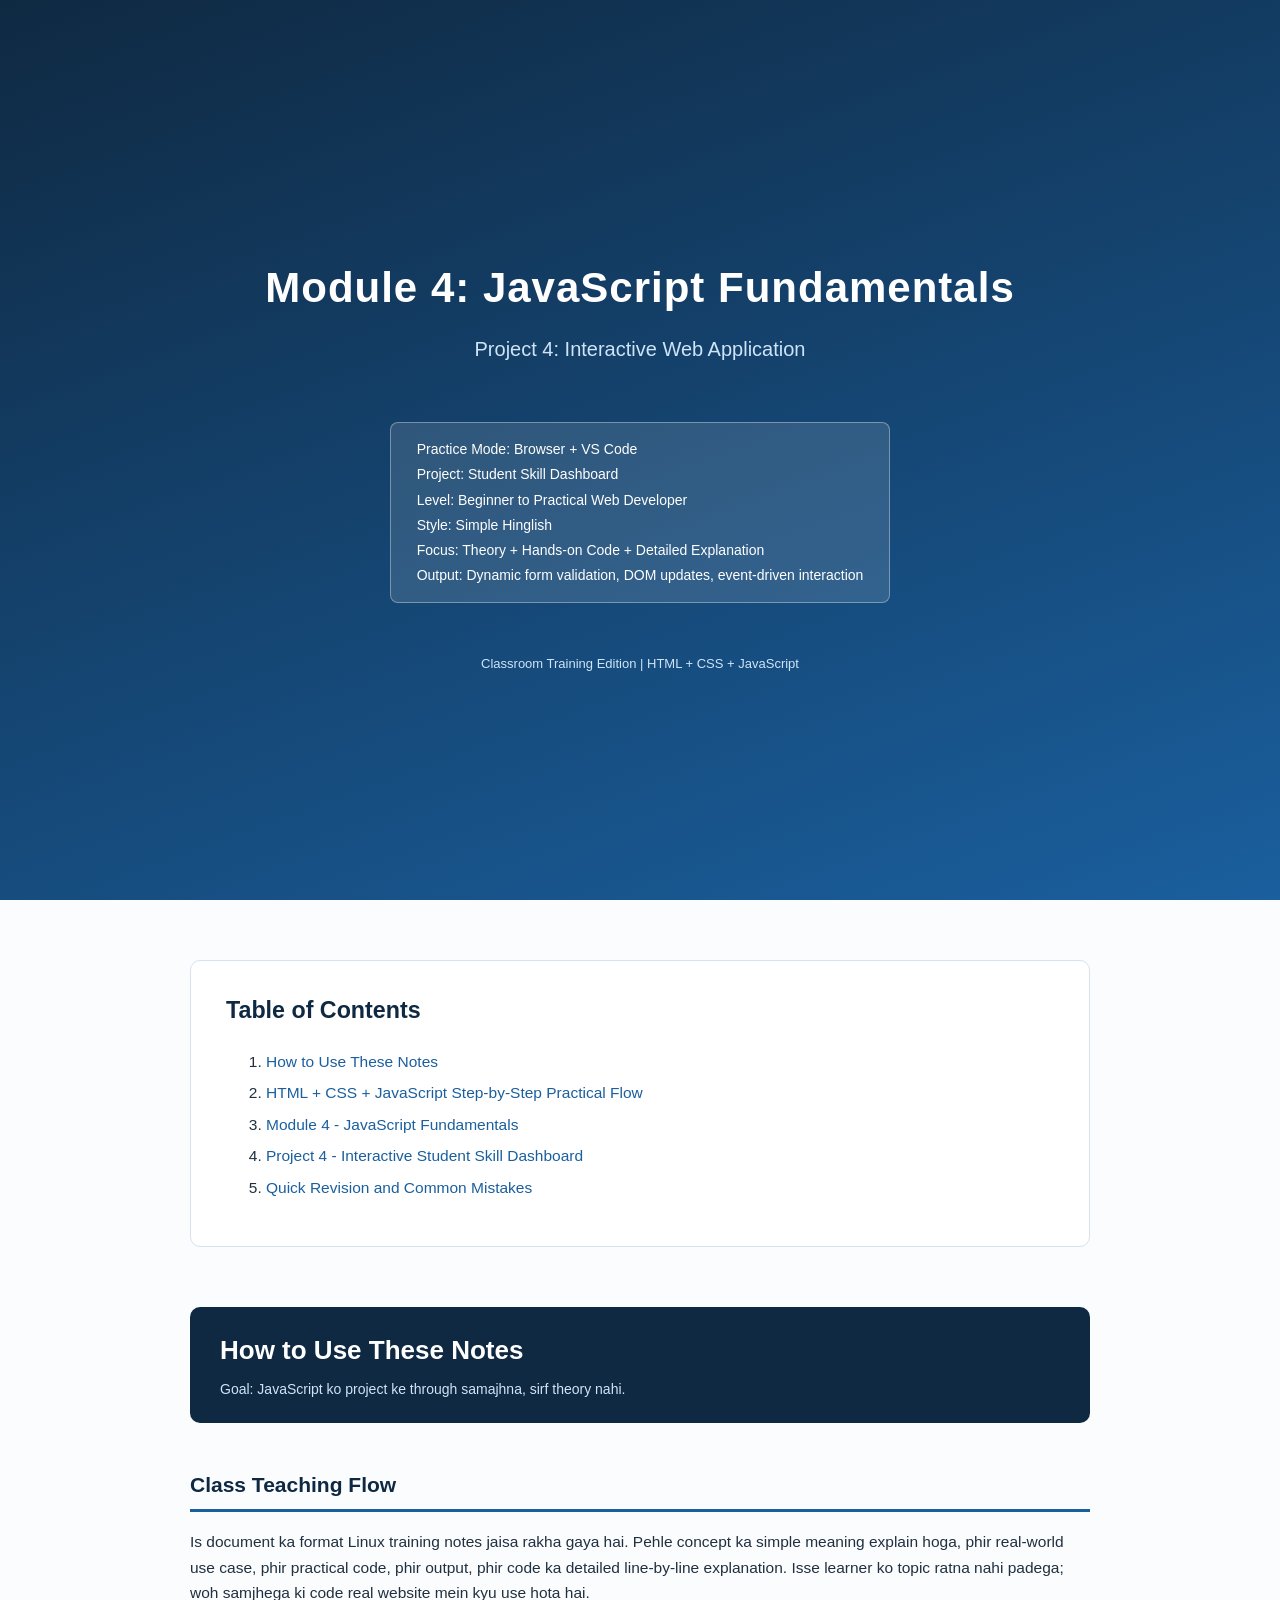
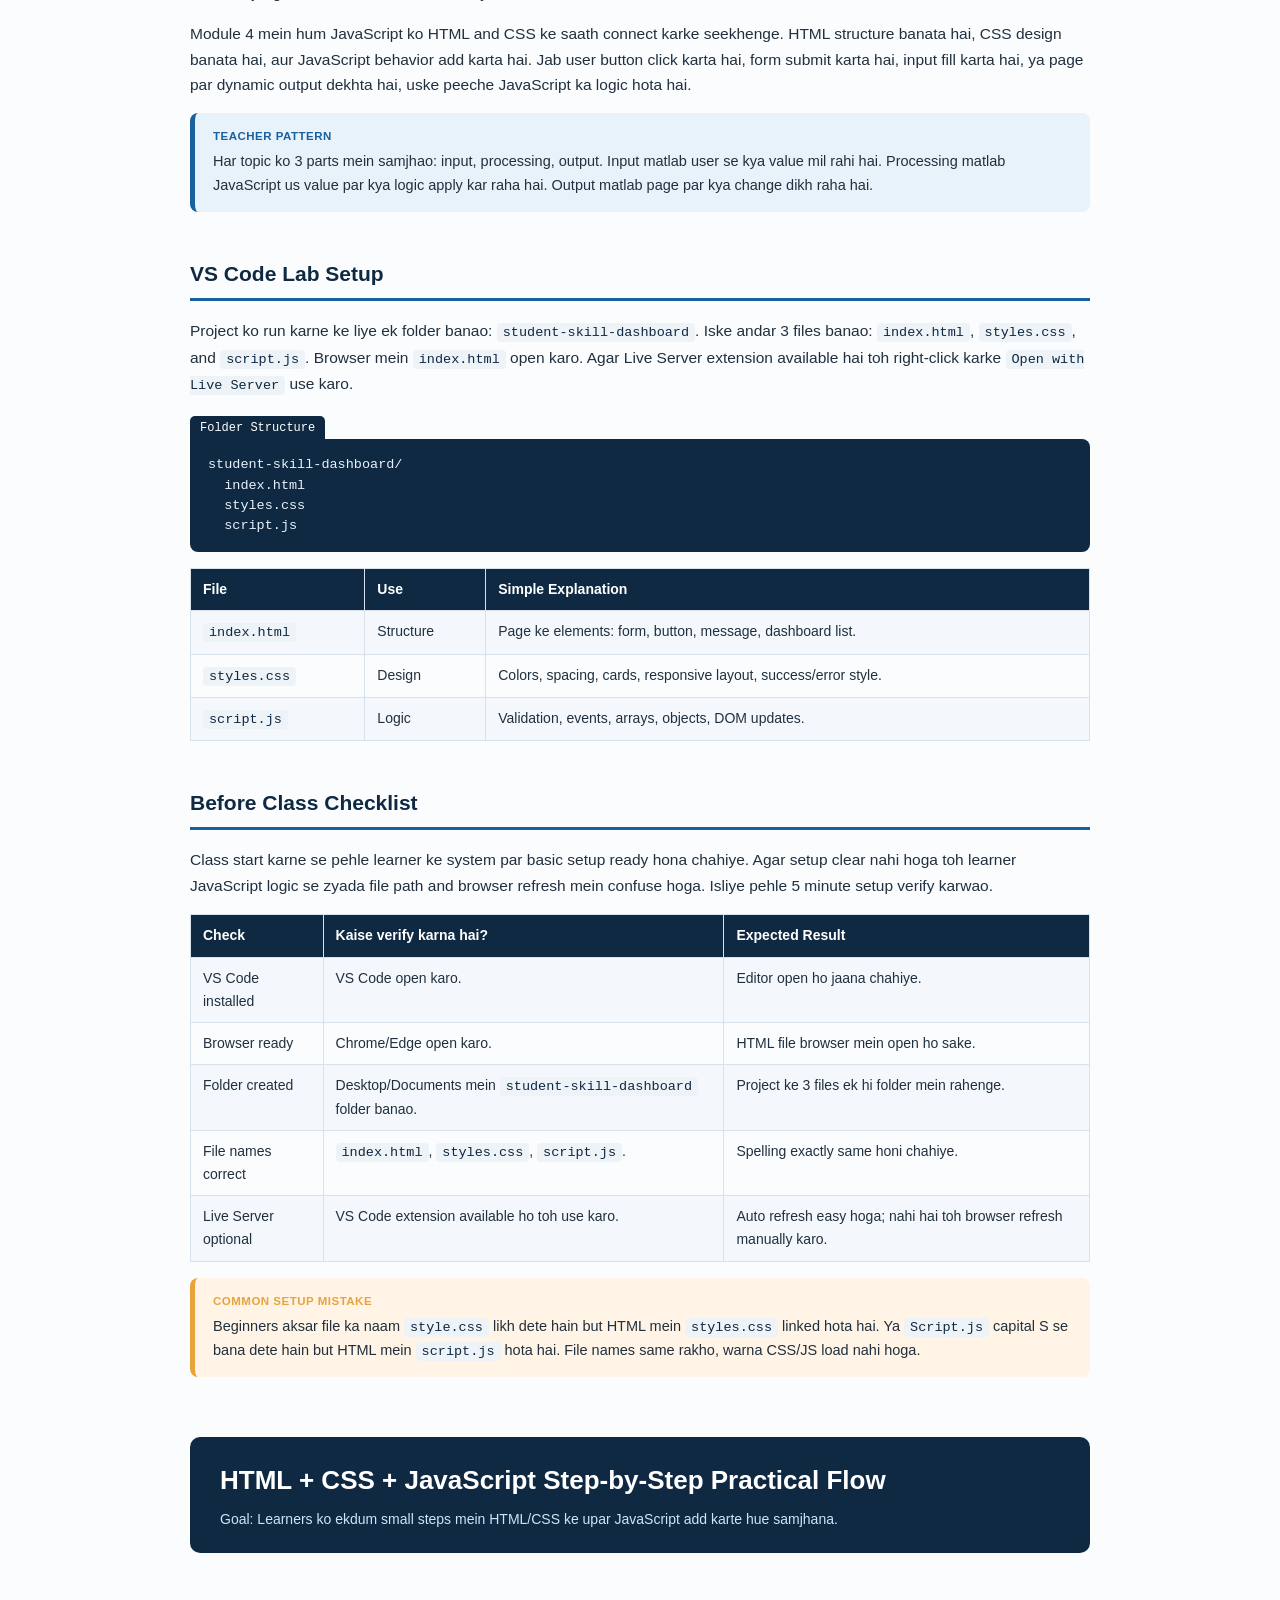
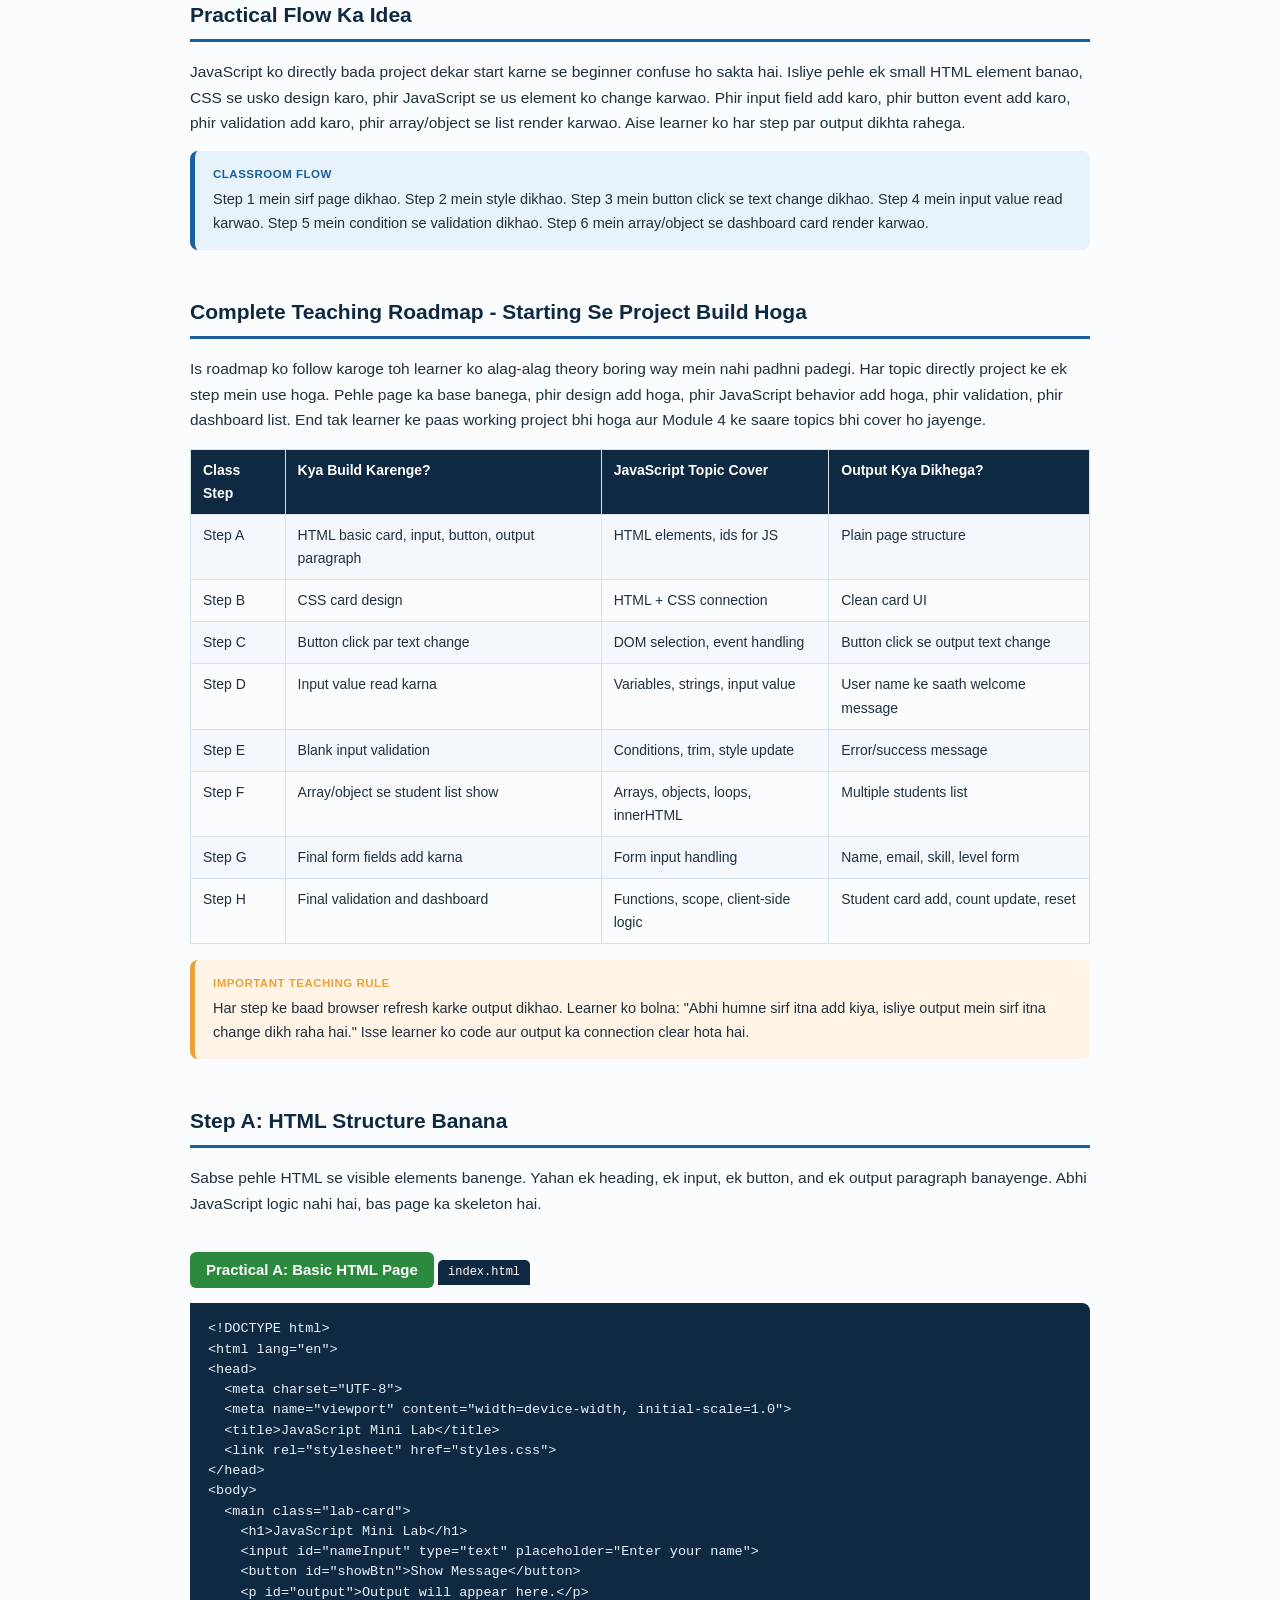
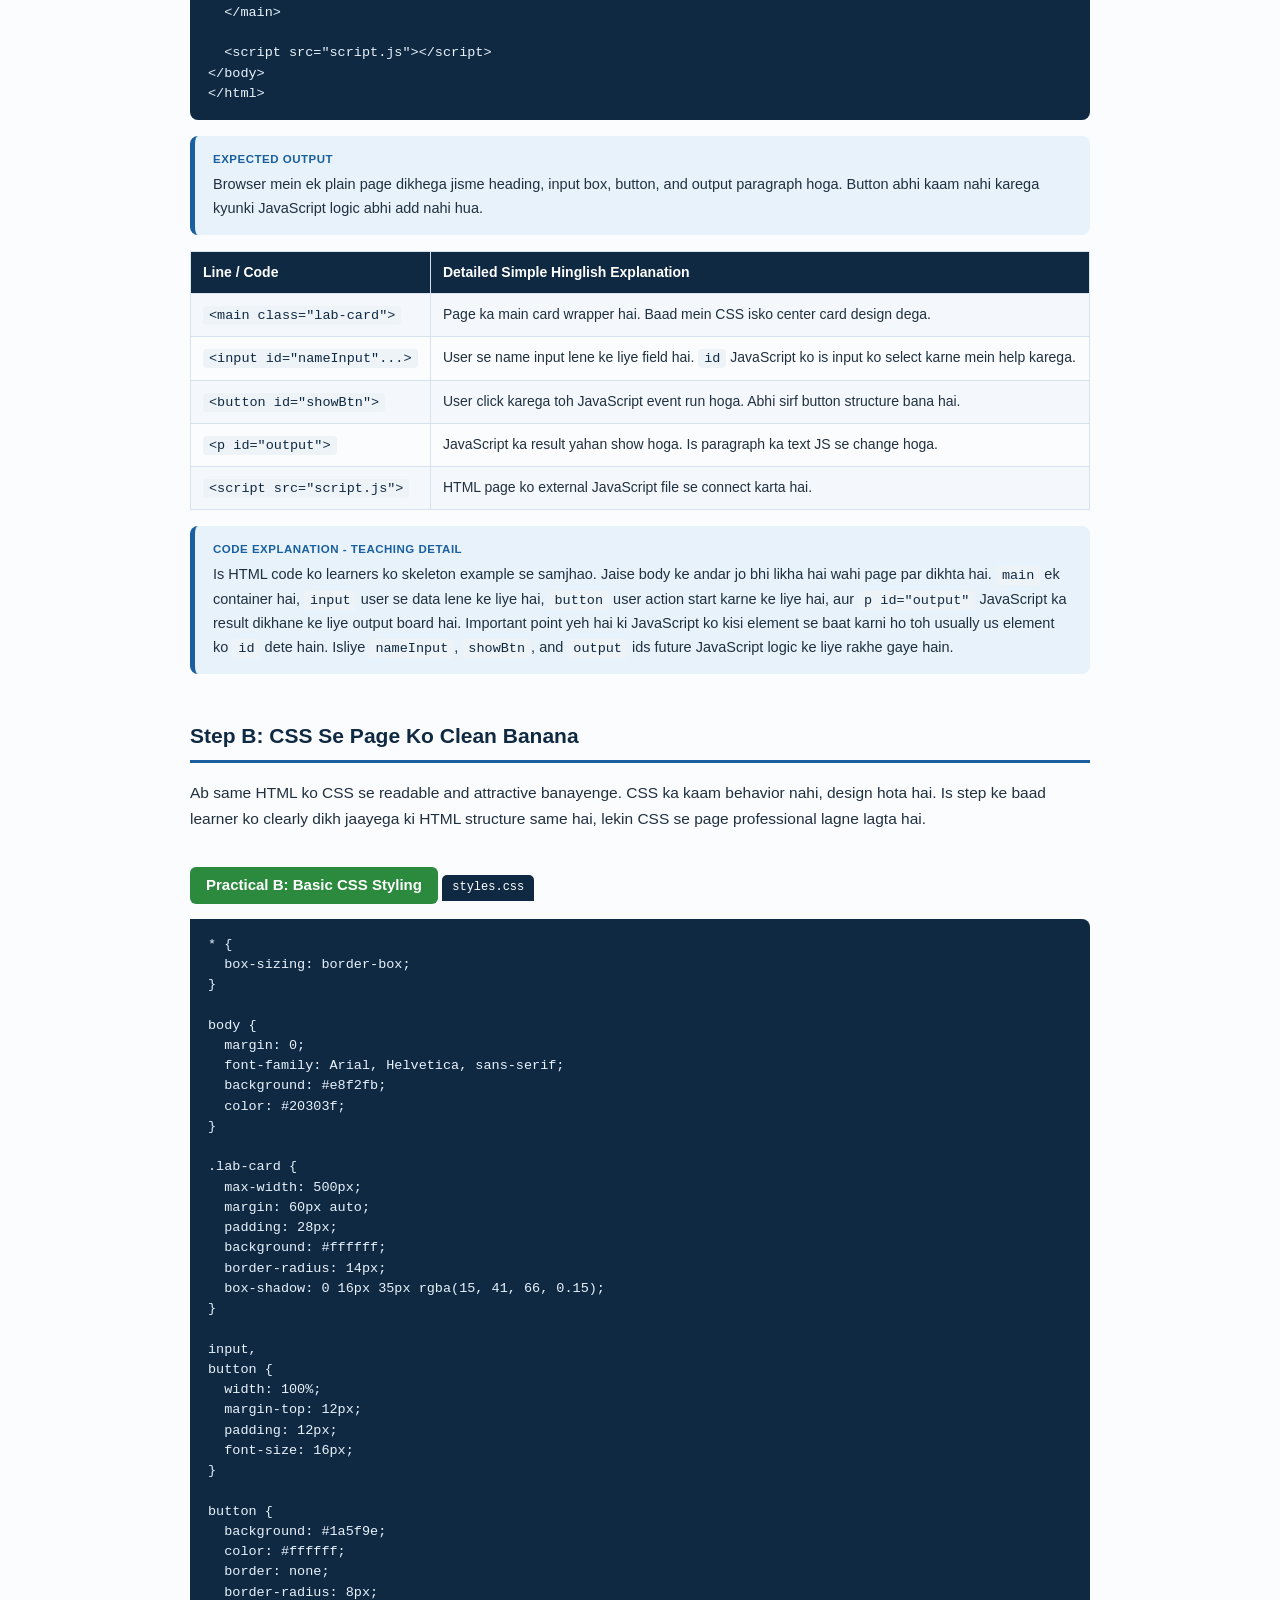
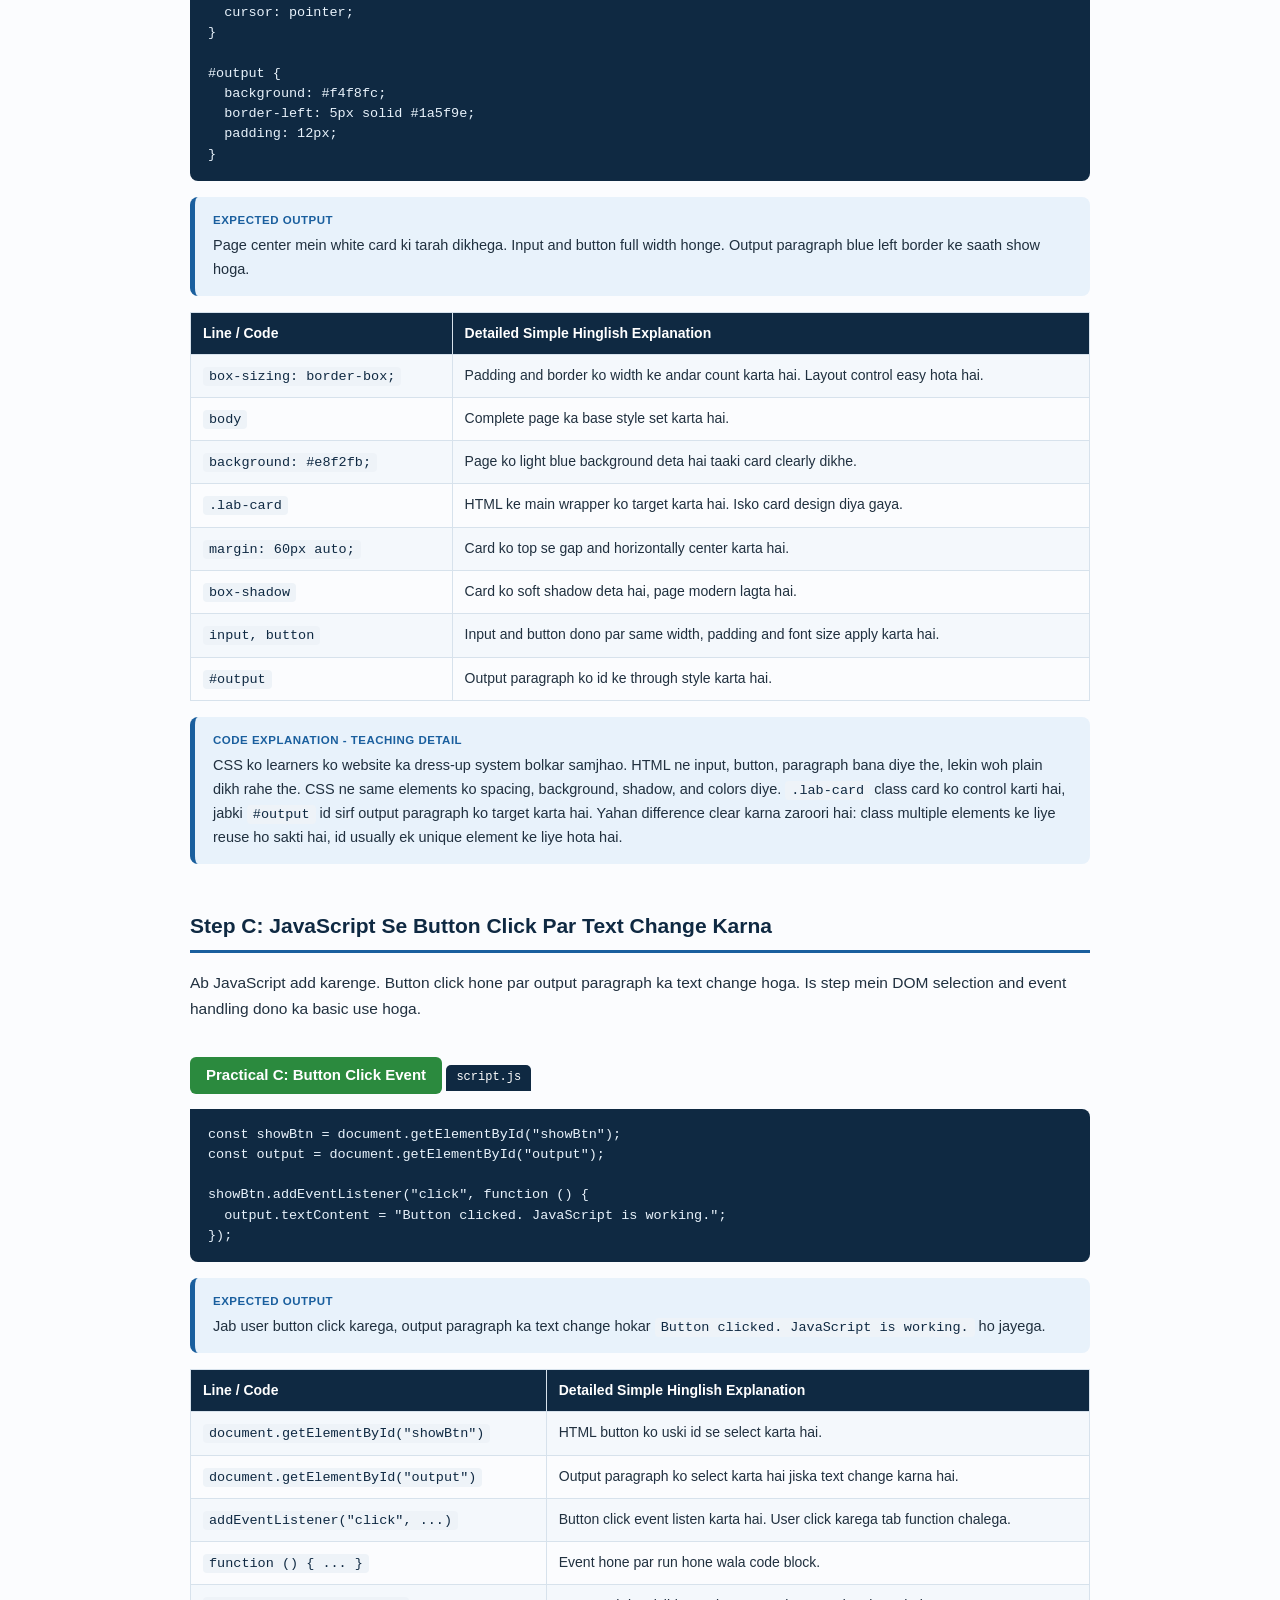
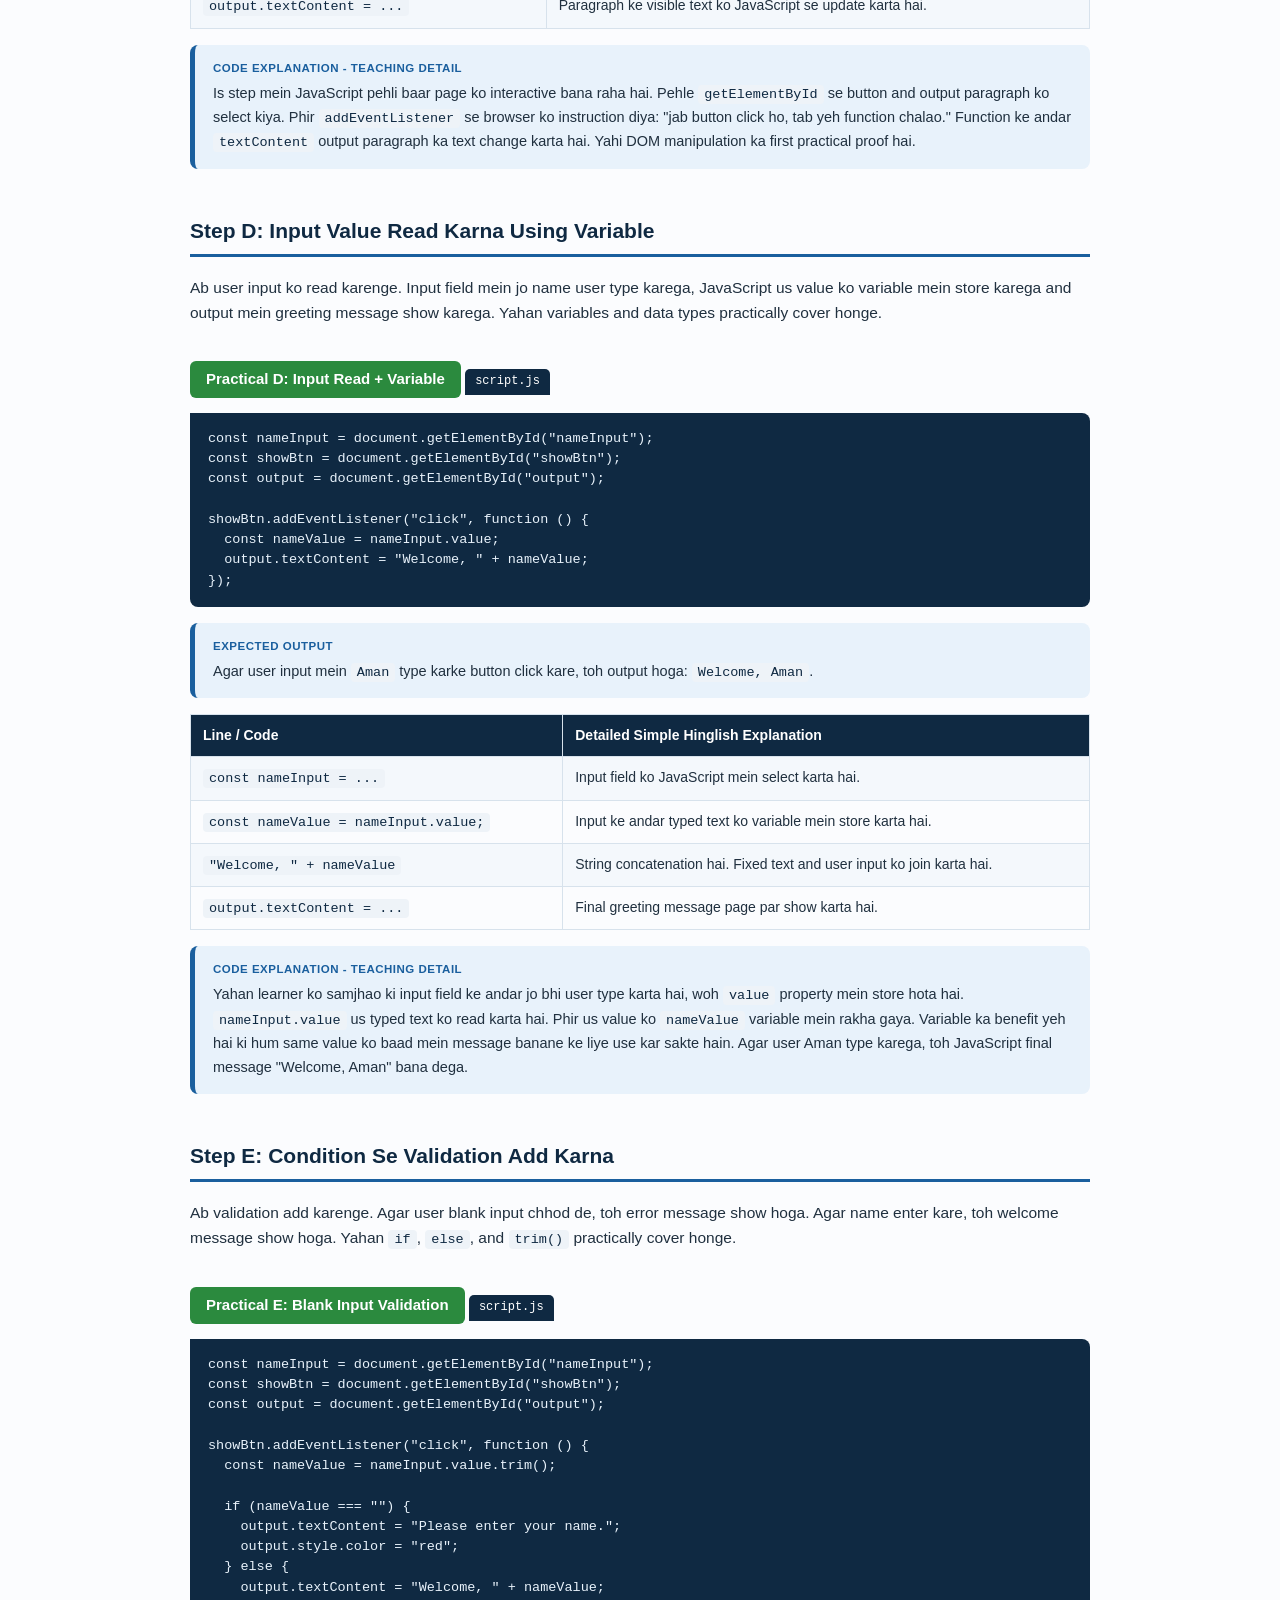
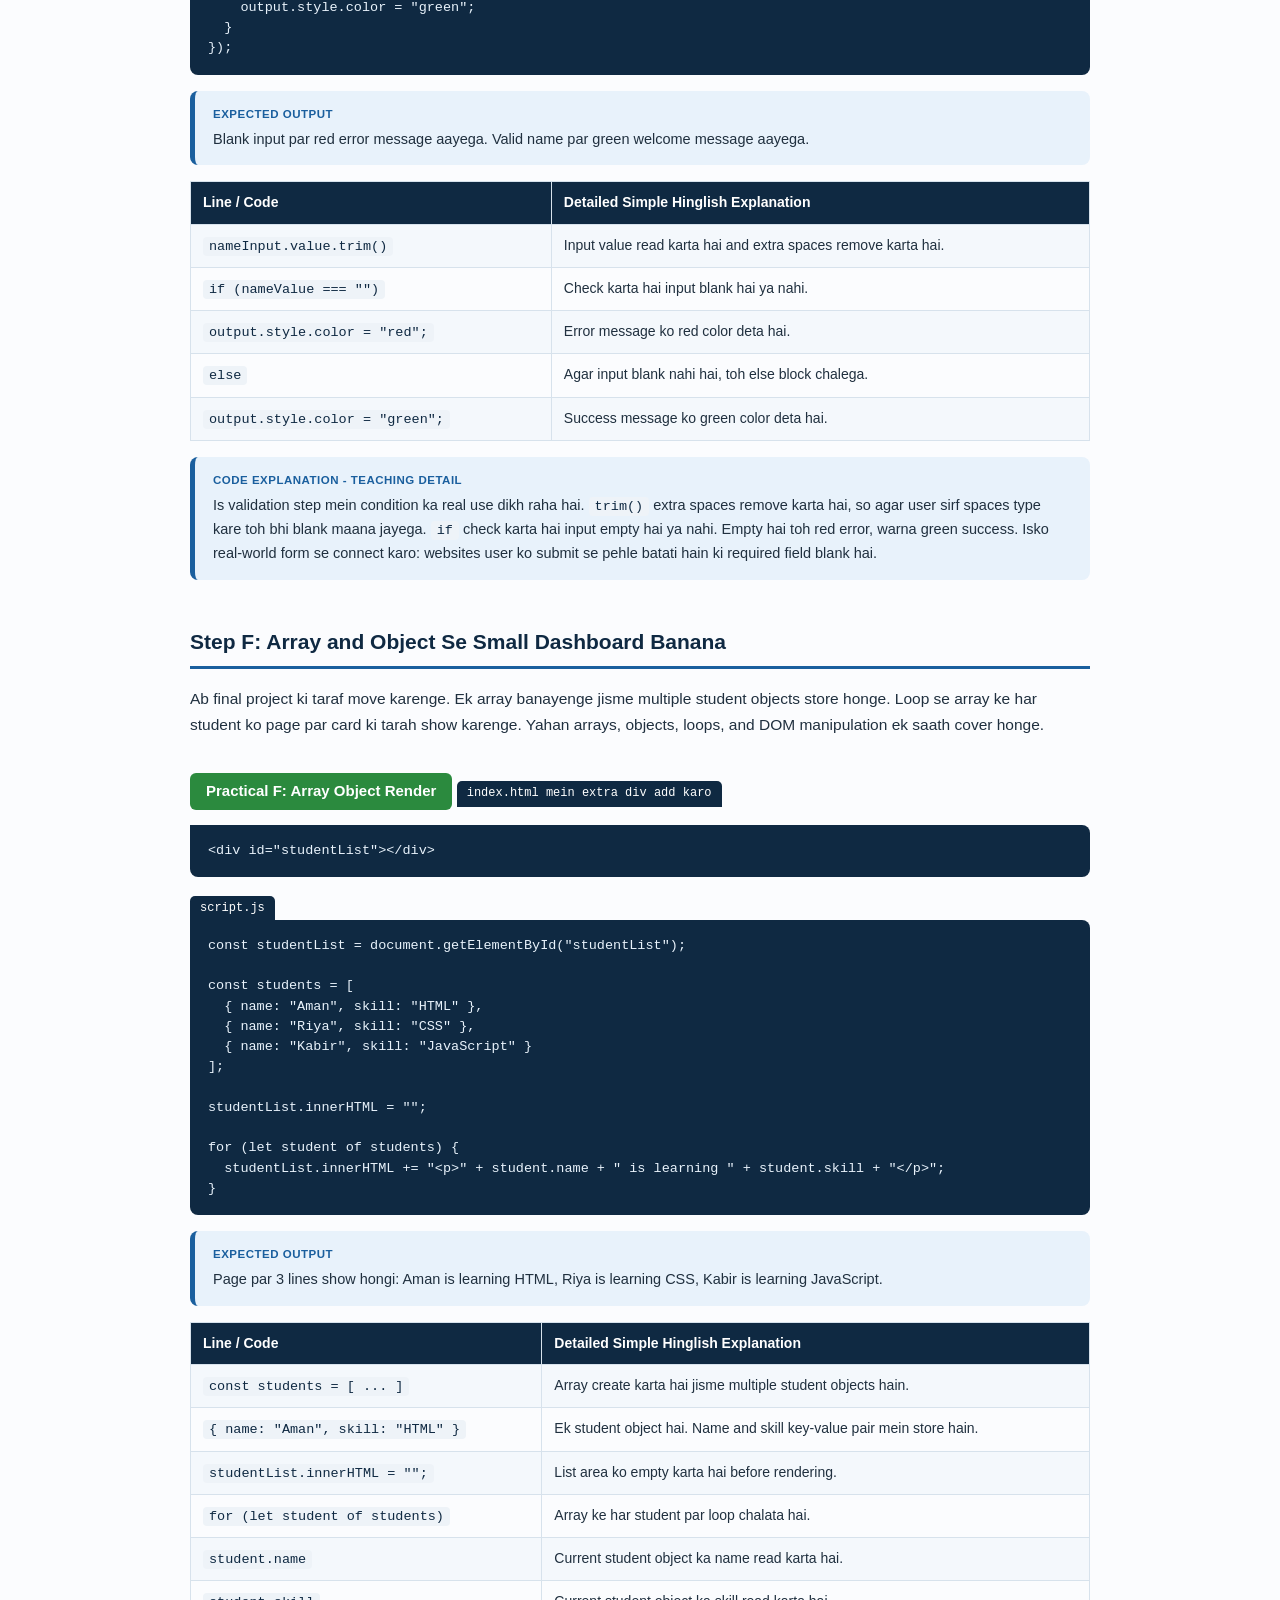
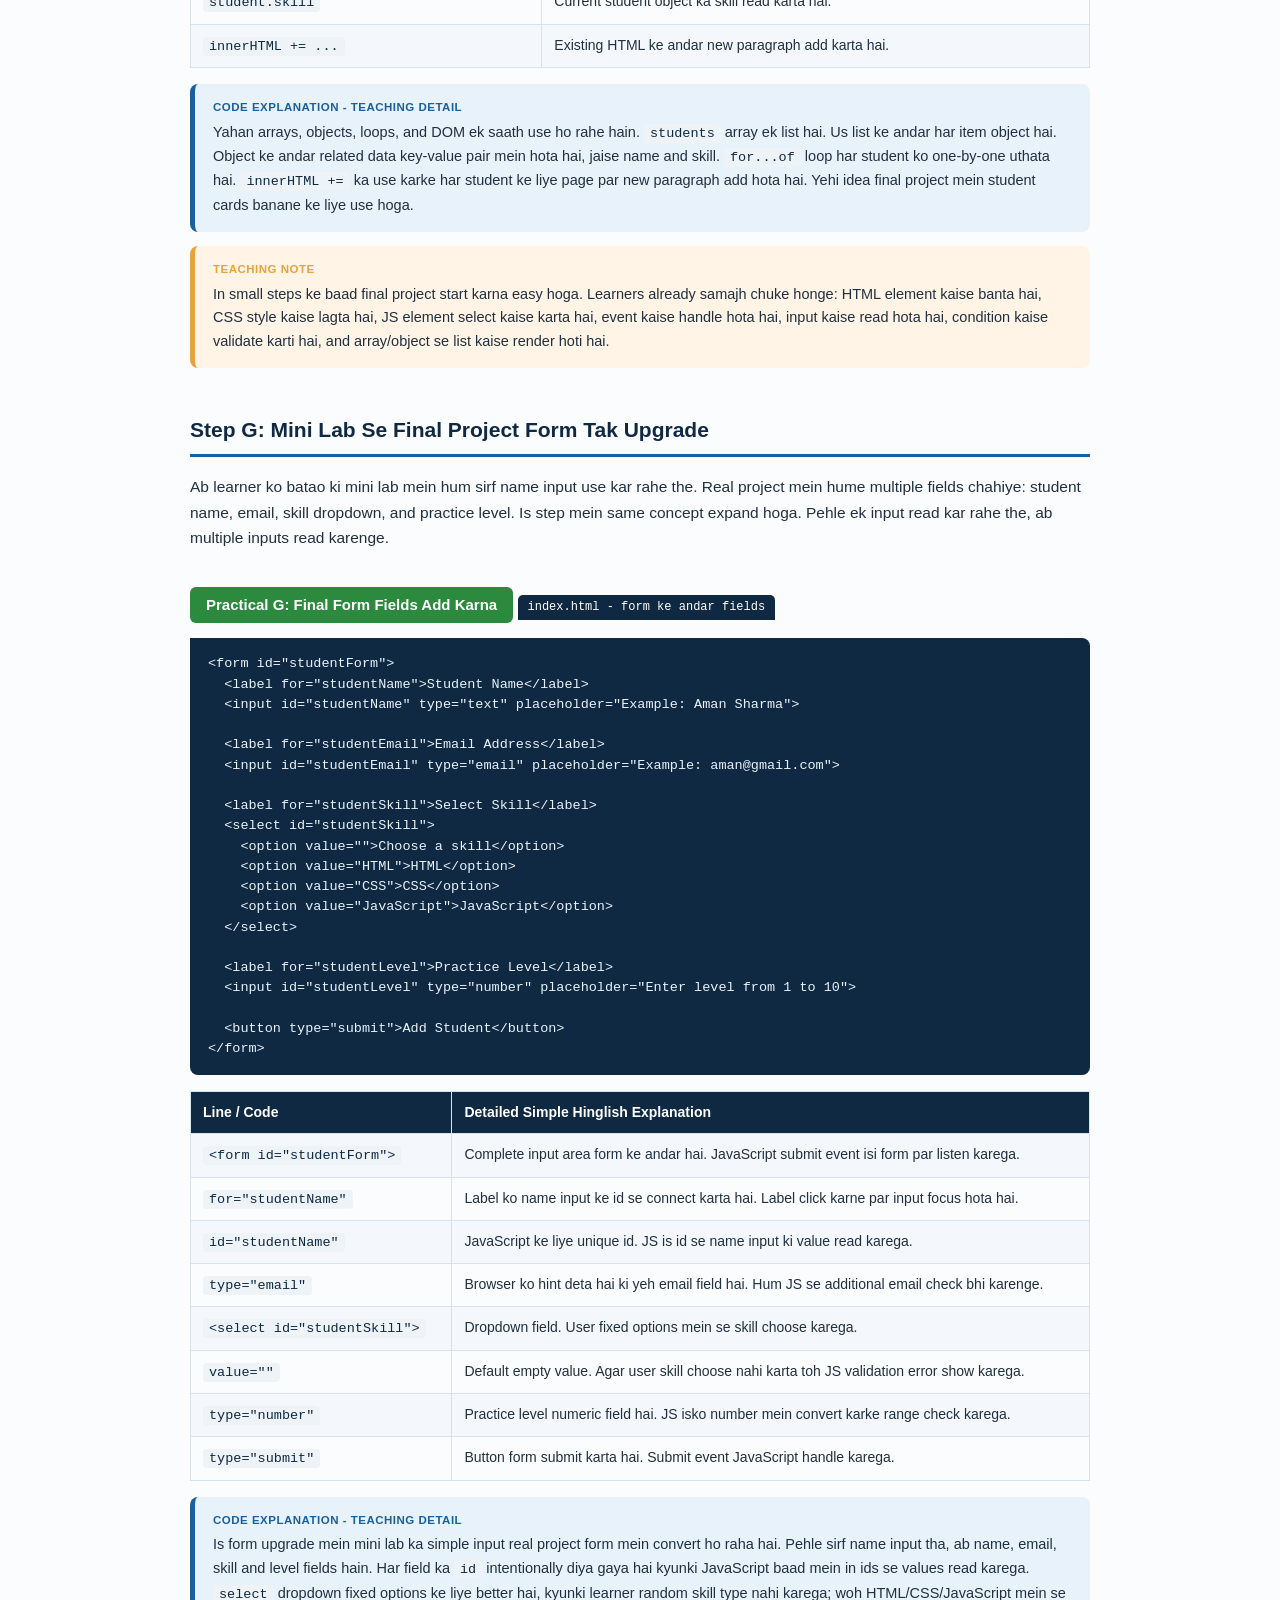
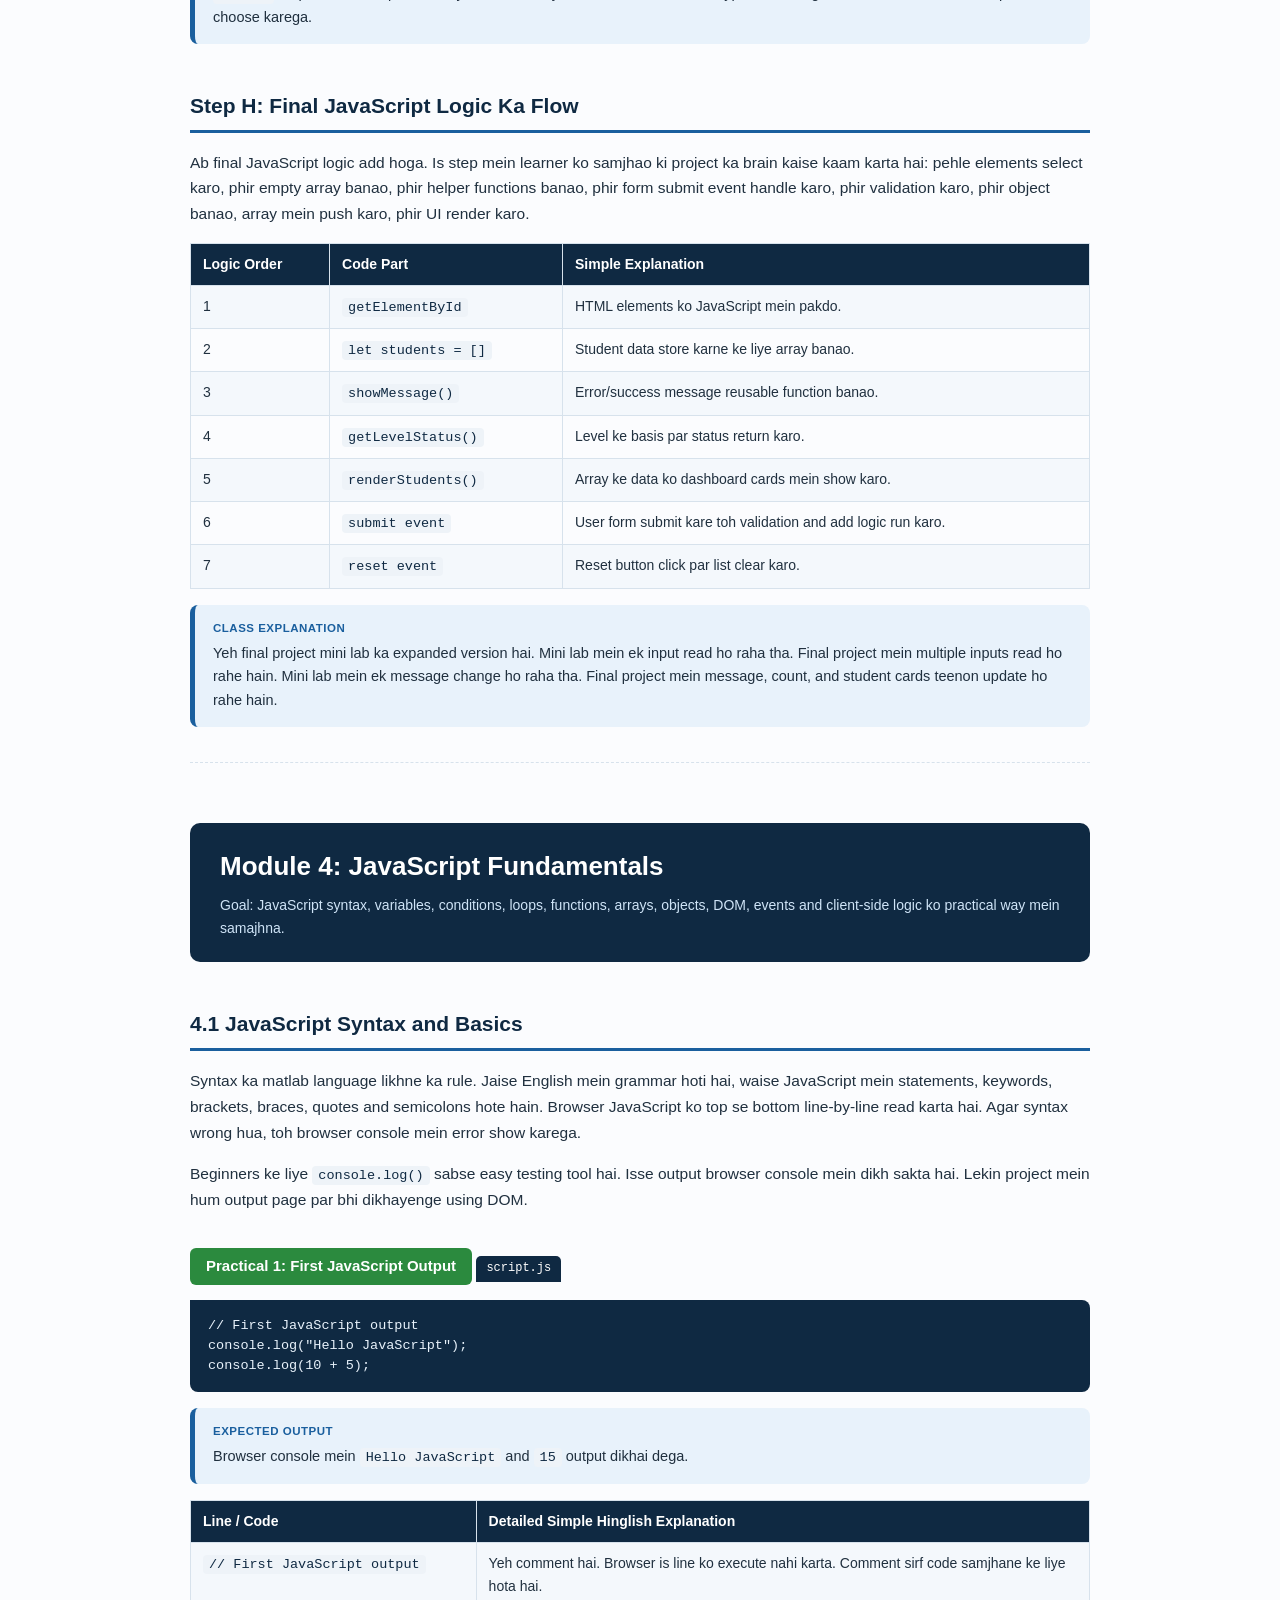
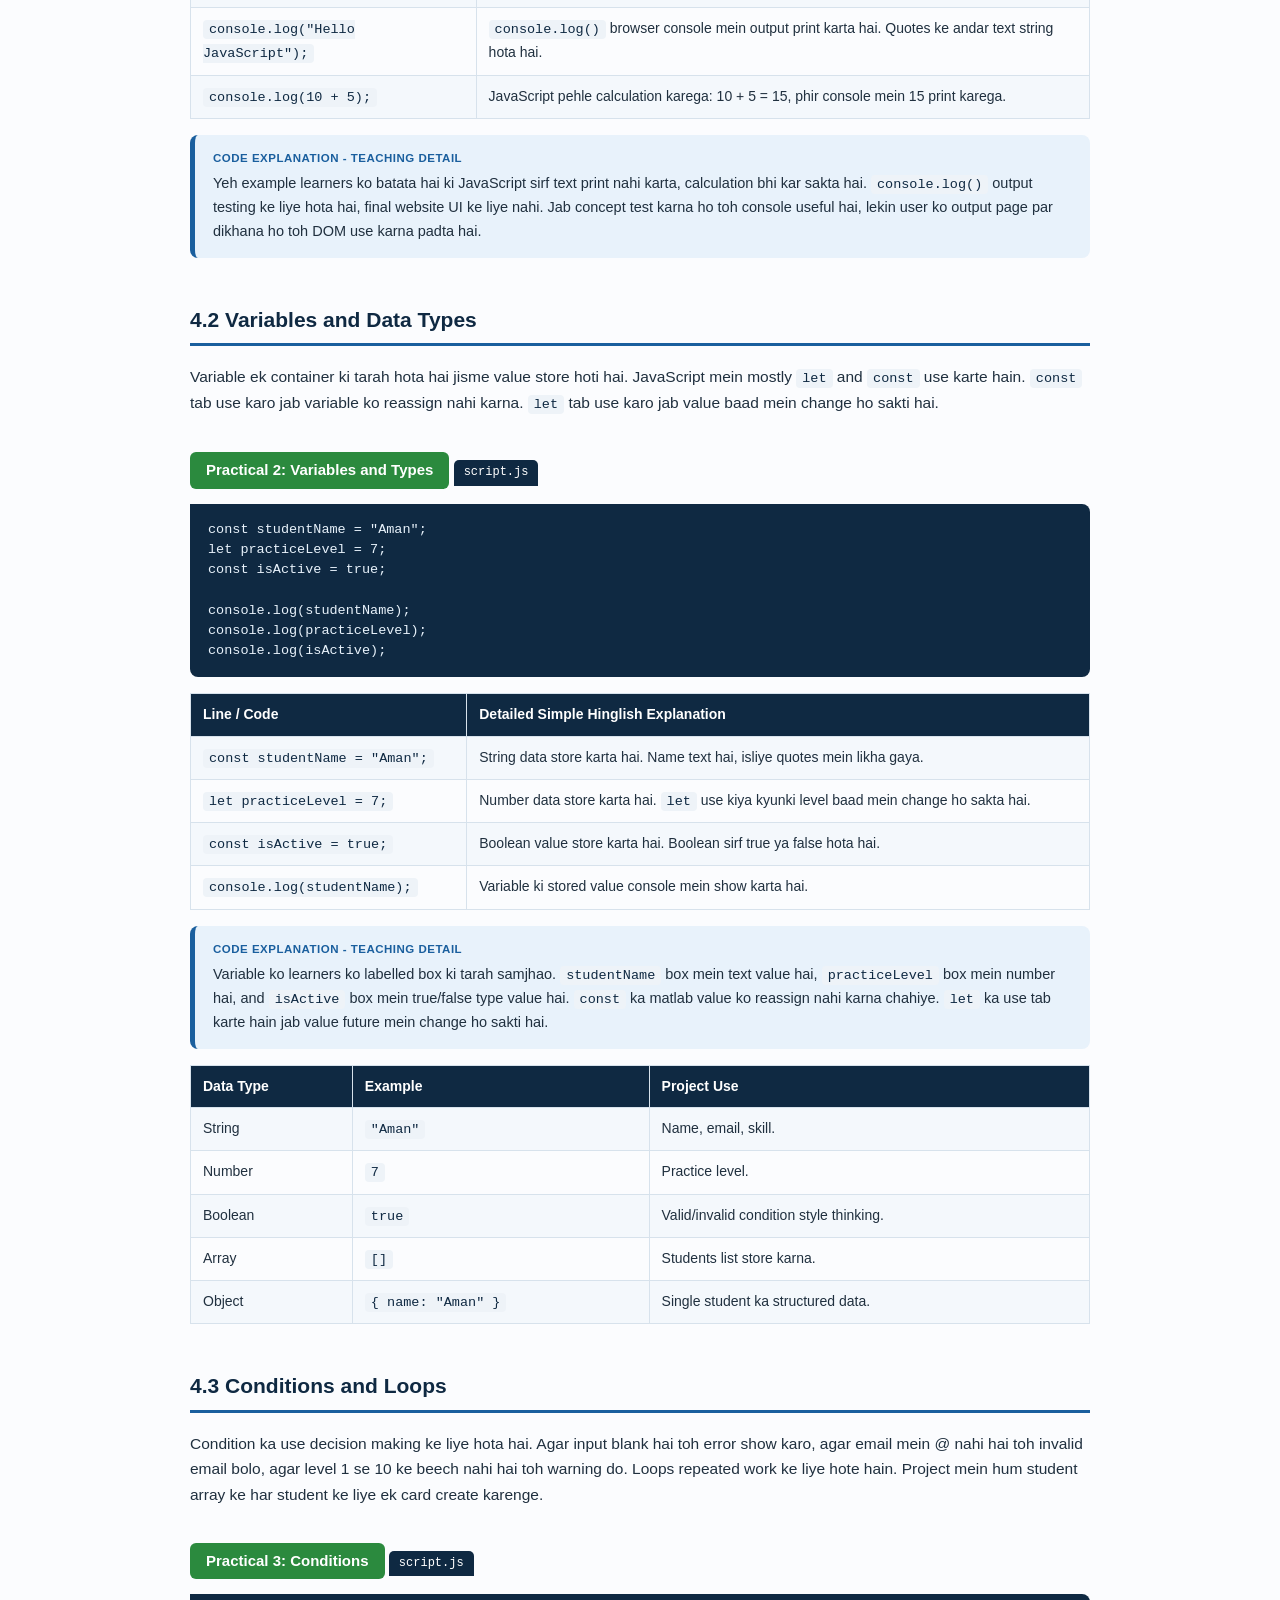
==== commit 056c7ad5: "Add detailed JavaScript execution guide" ====
--- a/index.html
+++ b/index.html
@@ -258,6 +258,23 @@
 <tr><td><span class="inline-code">styles.css</span></td><td>Design</td><td>Colors, spacing, cards, responsive layout, success/error style.</td></tr>
 <tr><td><span class="inline-code">script.js</span></td><td>Logic</td><td>Validation, events, arrays, objects, DOM updates.</td></tr>
 </table>
+
+<h2 class="topic">Before Class Checklist</h2>
+<p>Class start karne se pehle learner ke system par basic setup ready hona chahiye. Agar setup clear nahi hoga toh learner JavaScript logic se zyada file path and browser refresh mein confuse hoga. Isliye pehle 5 minute setup verify karwao.</p>
+
+<table>
+<tr><th>Check</th><th>Kaise verify karna hai?</th><th>Expected Result</th></tr>
+<tr><td>VS Code installed</td><td>VS Code open karo.</td><td>Editor open ho jaana chahiye.</td></tr>
+<tr><td>Browser ready</td><td>Chrome/Edge open karo.</td><td>HTML file browser mein open ho sake.</td></tr>
+<tr><td>Folder created</td><td>Desktop/Documents mein <span class="inline-code">student-skill-dashboard</span> folder banao.</td><td>Project ke 3 files ek hi folder mein rahenge.</td></tr>
+<tr><td>File names correct</td><td><span class="inline-code">index.html</span>, <span class="inline-code">styles.css</span>, <span class="inline-code">script.js</span>.</td><td>Spelling exactly same honi chahiye.</td></tr>
+<tr><td>Live Server optional</td><td>VS Code extension available ho toh use karo.</td><td>Auto refresh easy hoga; nahi hai toh browser refresh manually karo.</td></tr>
+</table>
+
+<div class="box warn">
+<strong class="tag">Common Setup Mistake</strong>
+Beginners aksar file ka naam <span class="inline-code">style.css</span> likh dete hain but HTML mein <span class="inline-code">styles.css</span> linked hota hai. Ya <span class="inline-code">Script.js</span> capital S se bana dete hain but HTML mein <span class="inline-code">script.js</span> hota hai. File names same rakho, warna CSS/JS load nahi hoga.
+</div>
 
 <div class="module-header" id="incremental">
   <h1>HTML + CSS + JavaScript Step-by-Step Practical Flow</h1>
@@ -1276,16 +1293,109 @@
 </div>
 
 <h2 class="topic">How to Run and Test</h2>
+<p>Is section ko class ke end mein final project execute karne ke liye use karo. Yahan learner ko exact order batana hai: pehle folder, phir files, phir HTML paste, phir CSS paste, phir JS paste, phir browser run, phir testing. Agar order follow hoga toh debugging easy hogi.</p>
+
+<h3 class="subtopic">Execution Step 1: Project Folder Create Karo</h3>
 <ol class="steps">
-<li>VS Code mein project folder open karo.</li>
-<li>Teen files create karo: <span class="inline-code">index.html</span>, <span class="inline-code">styles.css</span>, <span class="inline-code">script.js</span>.</li>
-<li>Code ko correct files mein paste karo.</li>
-<li><span class="inline-code">index.html</span> browser mein open karo ya Live Server use karo.</li>
-<li>Blank form submit karo: red error message aayega.</li>
-<li>Wrong email enter karo: email validation error aayega.</li>
-<li>Valid data enter karo: student card dashboard mein add hoga.</li>
-<li>Reset List click karo: dashboard clear ho jayega.</li>
+<li>Desktop ya Documents mein ek folder banao: <span class="inline-code">student-skill-dashboard</span>.</li>
+<li>VS Code open karo.</li>
+<li>VS Code mein <span class="inline-code">File -> Open Folder</span> par click karo.</li>
+<li><span class="inline-code">student-skill-dashboard</span> folder select karo.</li>
 </ol>
+
+<div class="box info">
+<strong class="tag">Expected Result</strong>
+VS Code ke left sidebar mein empty project folder show hoga. Ab yahi folder project ka main workspace hai.
+</div>
+
+<h3 class="subtopic">Execution Step 2: Three Files Create Karo</h3>
+<ol class="steps">
+<li>Left sidebar mein New File icon par click karo.</li>
+<li>Pehli file banao: <span class="inline-code">index.html</span>.</li>
+<li>Second file banao: <span class="inline-code">styles.css</span>.</li>
+<li>Third file banao: <span class="inline-code">script.js</span>.</li>
+</ol>
+
+<table>
+<tr><th>File</th><th>Is file mein kya paste karna hai?</th><th>Run ke time role</th></tr>
+<tr><td><span class="inline-code">index.html</span></td><td>Complete HTML code.</td><td>Browser isi file ko open karega.</td></tr>
+<tr><td><span class="inline-code">styles.css</span></td><td>Complete CSS code.</td><td>HTML ko design dega.</td></tr>
+<tr><td><span class="inline-code">script.js</span></td><td>Complete JavaScript code.</td><td>Form validation and dashboard logic run karega.</td></tr>
+</table>
+
+<h3 class="subtopic">Execution Step 3: HTML Paste Karke First Output Dekho</h3>
+<ol class="steps">
+<li><span class="inline-code">index.html</span> open karo.</li>
+<li>Complete HTML code paste karo.</li>
+<li>File save karo: <span class="inline-code">Ctrl + S</span> ya Mac par <span class="inline-code">Cmd + S</span>.</li>
+<li>Browser mein open karo: file par right click -> Open with Live Server, ya directly file double-click.</li>
+</ol>
+
+<div class="box info">
+<strong class="tag">Expected Result</strong>
+Page structure dikhega: title, form fields, Add Student button, Live Dashboard section, Total Students: 0, and No students added yet message. CSS agar paste nahi kiya hai toh page plain dikhega. Yeh normal hai.
+</div>
+
+<h3 class="subtopic">Execution Step 4: CSS Paste Karke Design Check Karo</h3>
+<ol class="steps">
+<li><span class="inline-code">styles.css</span> open karo.</li>
+<li>Complete CSS code paste karo.</li>
+<li>File save karo.</li>
+<li>Browser refresh karo.</li>
+</ol>
+
+<div class="box info">
+<strong class="tag">Expected Result</strong>
+Page ab professional card design mein dikhega. Background gradient hoga, white panels honge, input boxes rounded honge, buttons blue honge, and dashboard clean layout mein dikhega.
+</div>
+
+<div class="box warn">
+<strong class="tag">If CSS Not Working</strong>
+Agar design apply nahi hua toh <span class="inline-code">index.html</span> mein check karo: <span class="inline-code">&lt;link rel="stylesheet" href="styles.css"&gt;</span>. File ka naam exactly <span class="inline-code">styles.css</span> hona chahiye.
+</div>
+
+<h3 class="subtopic">Execution Step 5: JavaScript Paste Karke Logic Test Karo</h3>
+<ol class="steps">
+<li><span class="inline-code">script.js</span> open karo.</li>
+<li>Complete JavaScript code paste karo.</li>
+<li>File save karo.</li>
+<li>Browser refresh karo.</li>
+</ol>
+
+<div class="box info">
+<strong class="tag">Expected Result</strong>
+Ab form interactive ho jayega. Add Student button click karne par JavaScript validation chalegi. Reset List button click karne par dashboard clear hoga.
+</div>
+
+<h3 class="subtopic">Execution Step 6: Browser Console Open Karke Error Check Karo</h3>
+<p>JavaScript mein agar kuch kaam nahi kar raha ho toh browser console sabse important debugging place hai. Console error batata hai ki issue kis line ya kis file mein hai.</p>
+<ol class="steps">
+<li>Browser page par right click karo.</li>
+<li><span class="inline-code">Inspect</span> par click karo.</li>
+<li><span class="inline-code">Console</span> tab open karo.</li>
+<li>Page refresh karo and red errors check karo.</li>
+</ol>
+
+<table>
+<tr><th>Console Error</th><th>Possible Reason</th><th>Fix</th></tr>
+<tr><td><span class="inline-code">Cannot read properties of null</span></td><td>JavaScript ko HTML id nahi mila.</td><td>HTML id and JS getElementById spelling same karo.</td></tr>
+<tr><td><span class="inline-code">Unexpected token</span></td><td>Bracket, quote, comma, ya semicolon issue.</td><td>Recent pasted code line carefully check karo.</td></tr>
+<tr><td>JS file load nahi ho rahi</td><td>Script path wrong.</td><td><span class="inline-code">&lt;script src="script.js"&gt;&lt;/script&gt;</span> check karo.</td></tr>
+</table>
+
+<h3 class="subtopic">Execution Step 7: Final Testing Cases</h3>
+<table>
+<tr><th>Test Case</th><th>What to Enter?</th><th>Expected Output</th></tr>
+<tr><td>Blank Name</td><td>Name blank, baaki kuch bhi.</td><td>Red message: Please enter student name.</td></tr>
+<tr><td>Invalid Email</td><td>Email mein @ mat likho.</td><td>Red message: Please enter a valid email address.</td></tr>
+<tr><td>No Skill</td><td>Skill dropdown choose mat karo.</td><td>Red message: Please select a skill.</td></tr>
+<tr><td>Wrong Level</td><td>Level 0 ya 11 enter karo.</td><td>Red message: Practice level must be between 1 and 10.</td></tr>
+<tr><td>Valid Student</td><td>Aman, aman@gmail.com, JavaScript, 7.</td><td>Student card add hoga, count 1 hoga, success message green hoga.</td></tr>
+<tr><td>Reset</td><td>Reset List click karo.</td><td>List empty hogi, count 0 hoga.</td></tr>
+</table>
+
+<h3 class="subtopic">Execution Step 8: Class Mein Kaise Demonstrate Karna Hai</h3>
+<p>Class mein pehle intentionally blank form submit karwao. Learners ko dikhao ki JavaScript user ko error de raha hai. Phir wrong email test karwao. Phir valid data enter karke card create karwao. Phir 2-3 students add karwao taaki <span class="inline-code">students</span> array and <span class="inline-code">renderStudents()</span> ka use visible ho. Last mein reset button click karke event handling ka second example dikhao.</p>
 
 <div class="box info">
 <strong class="tag">Expected Output</strong>
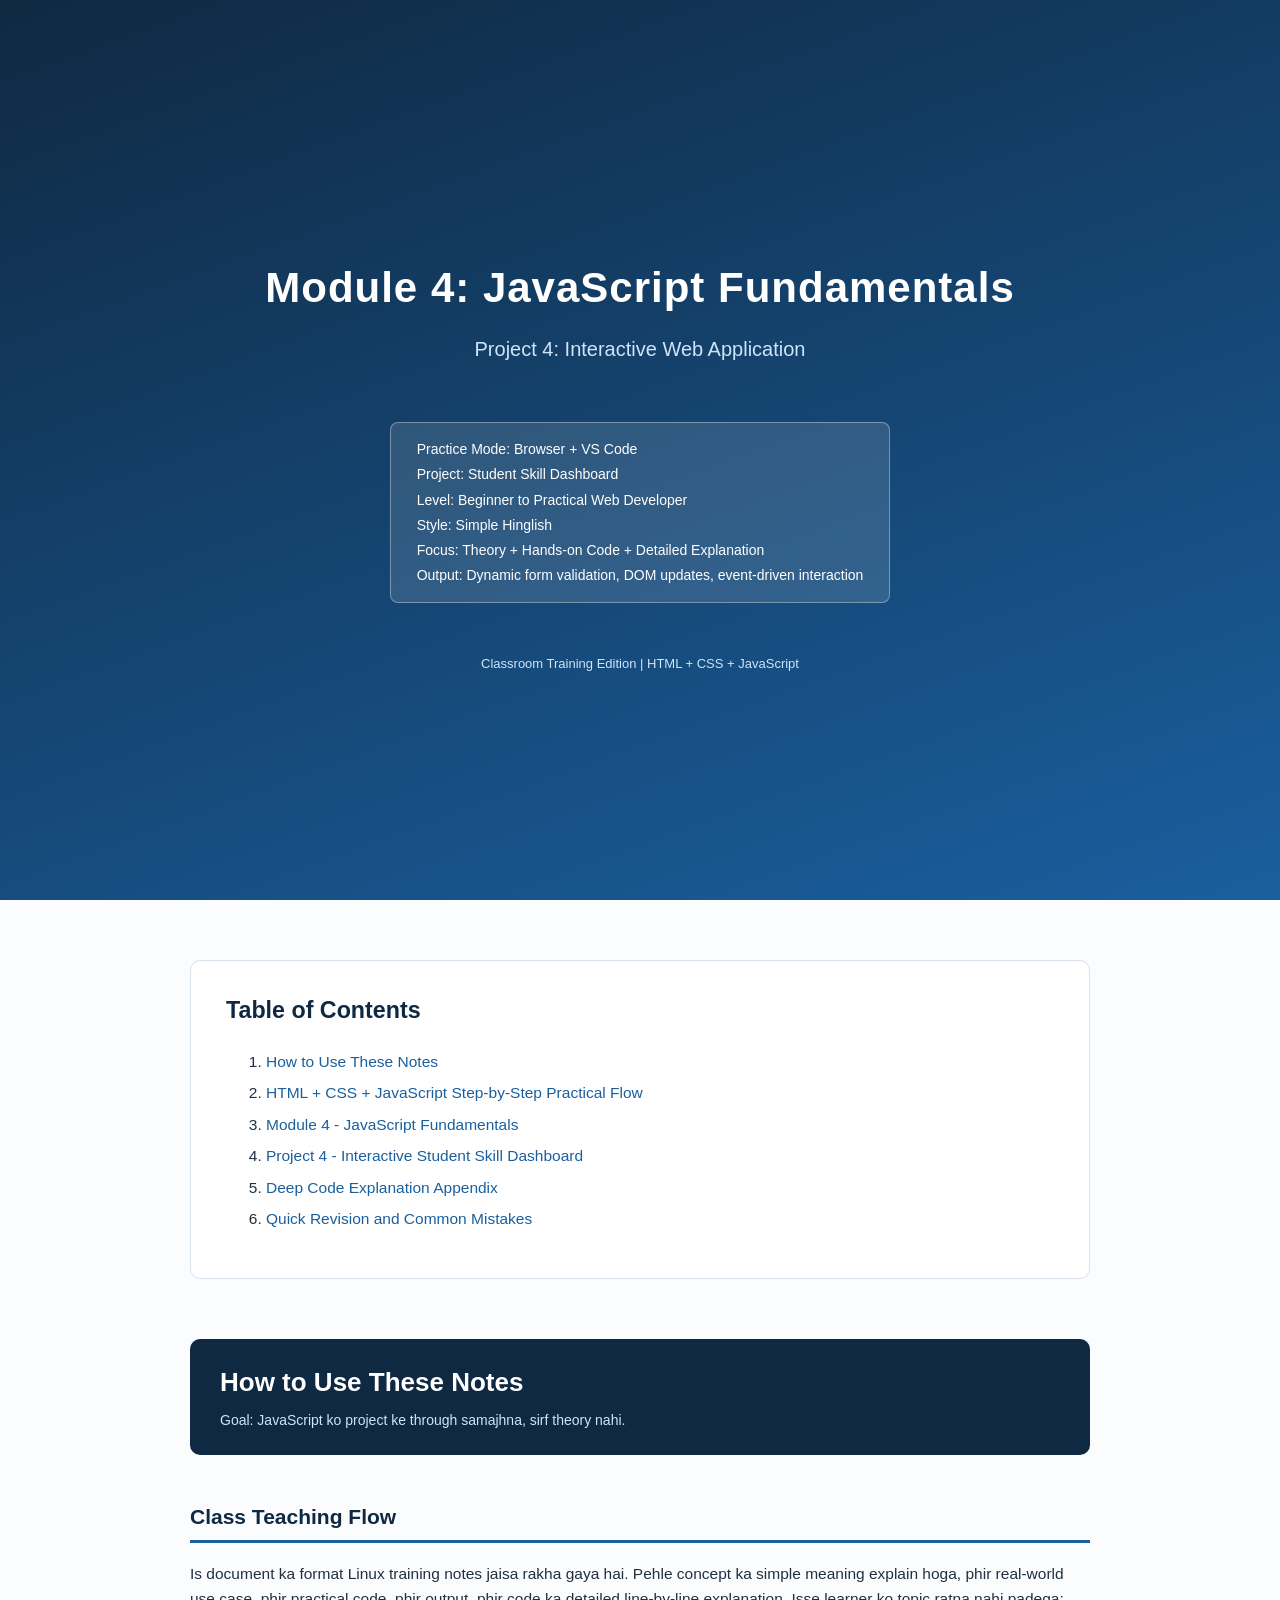
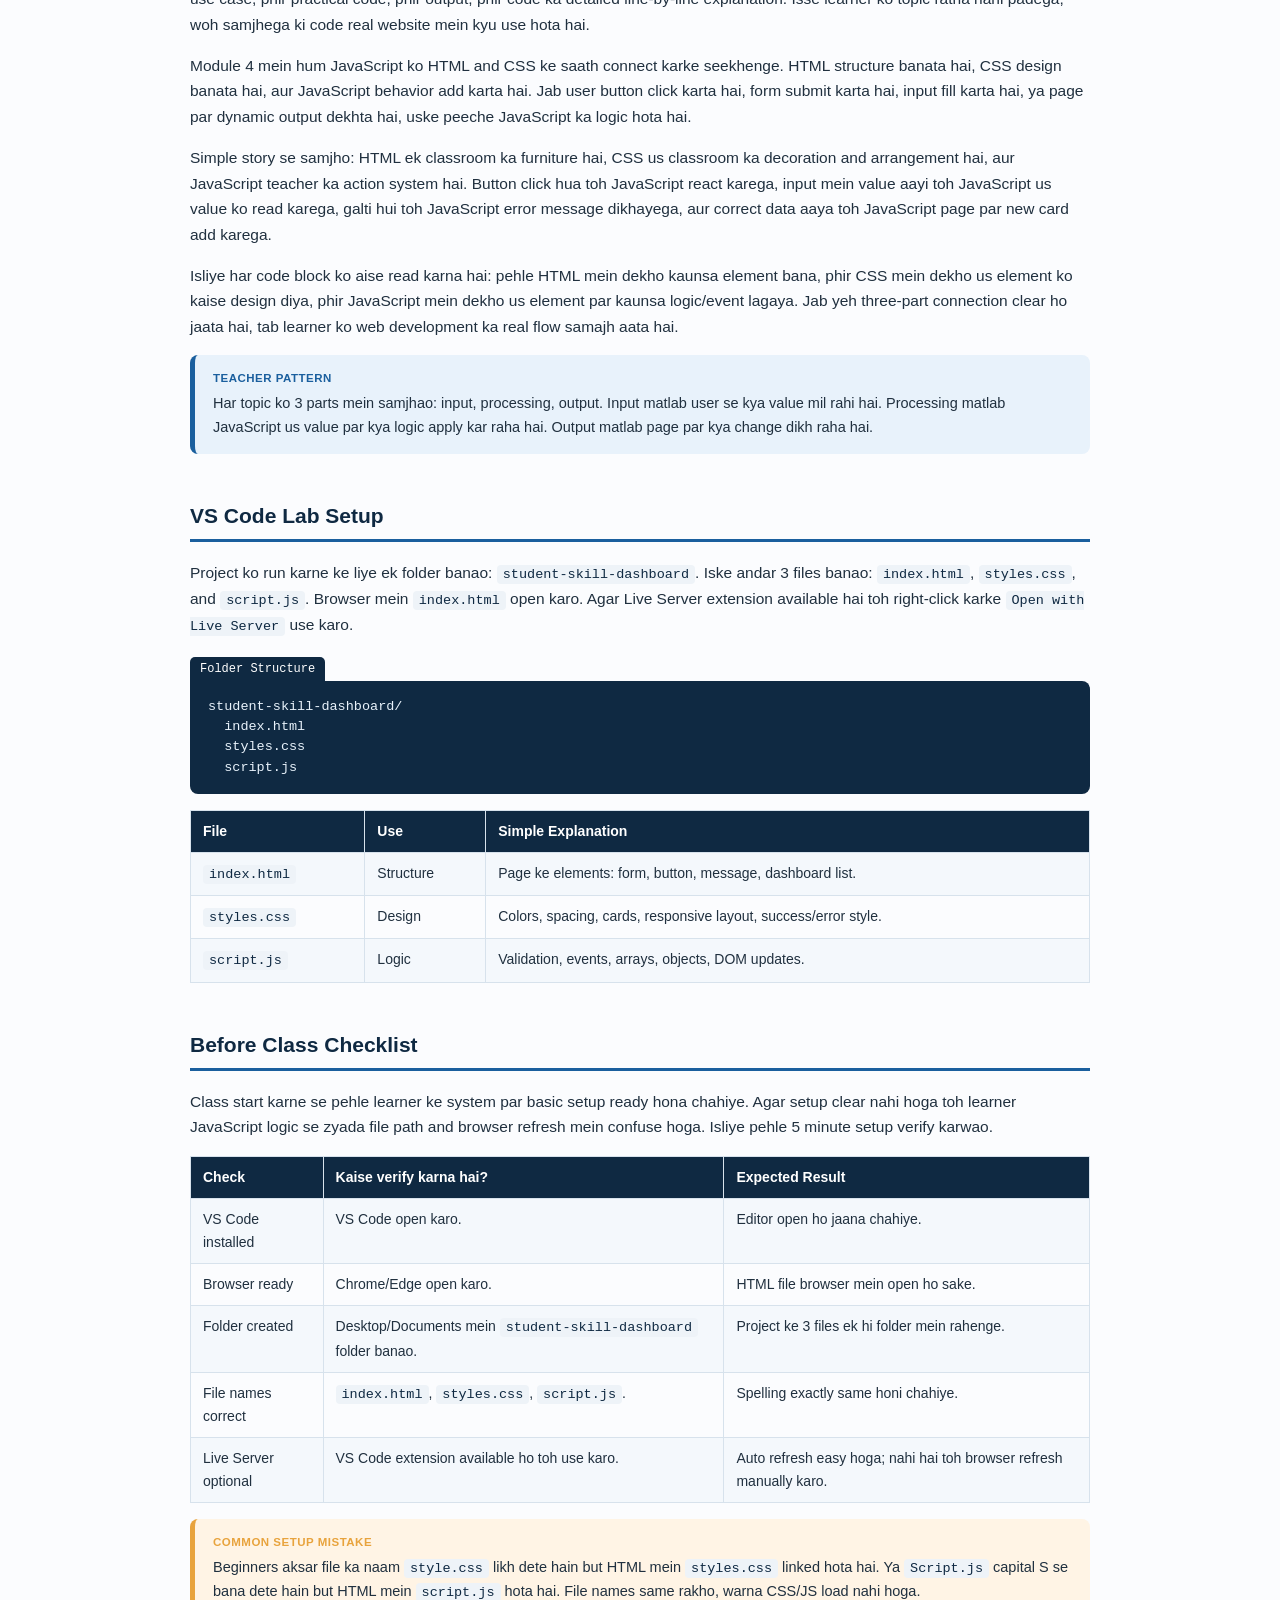
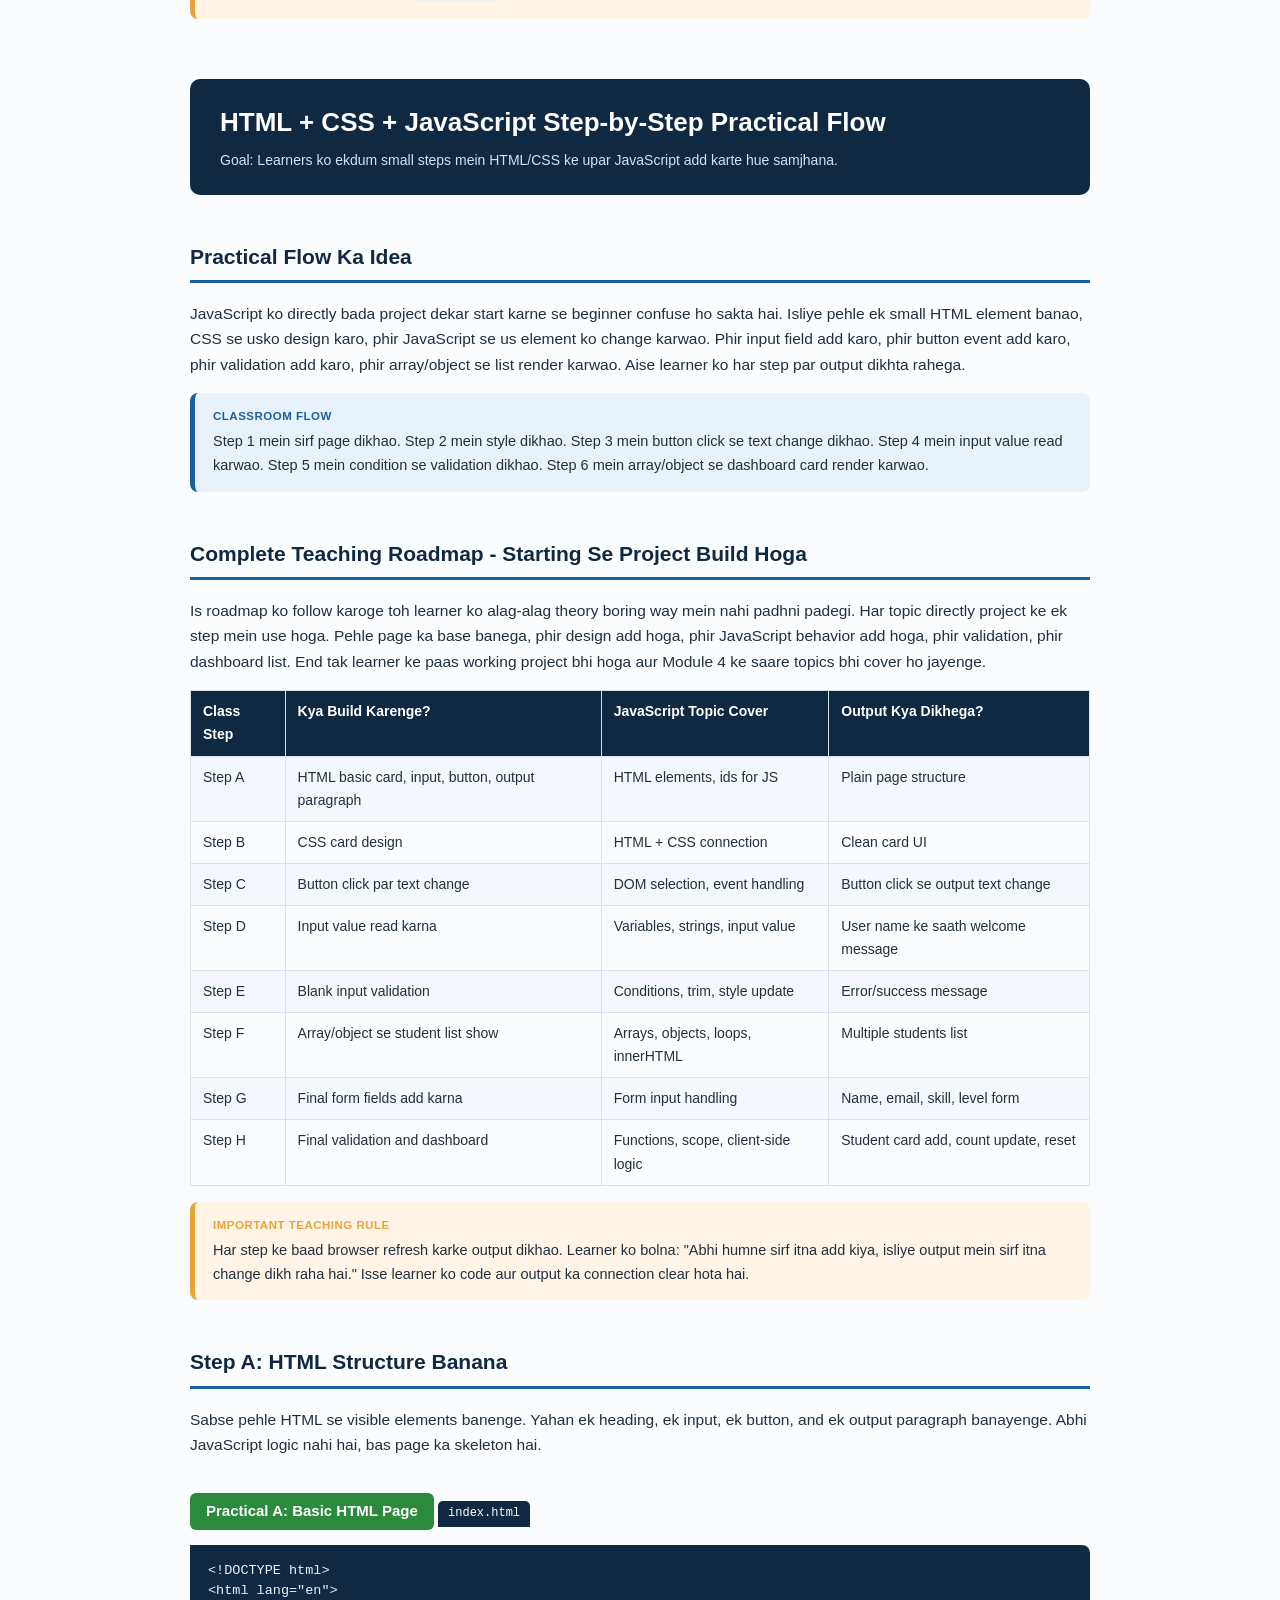
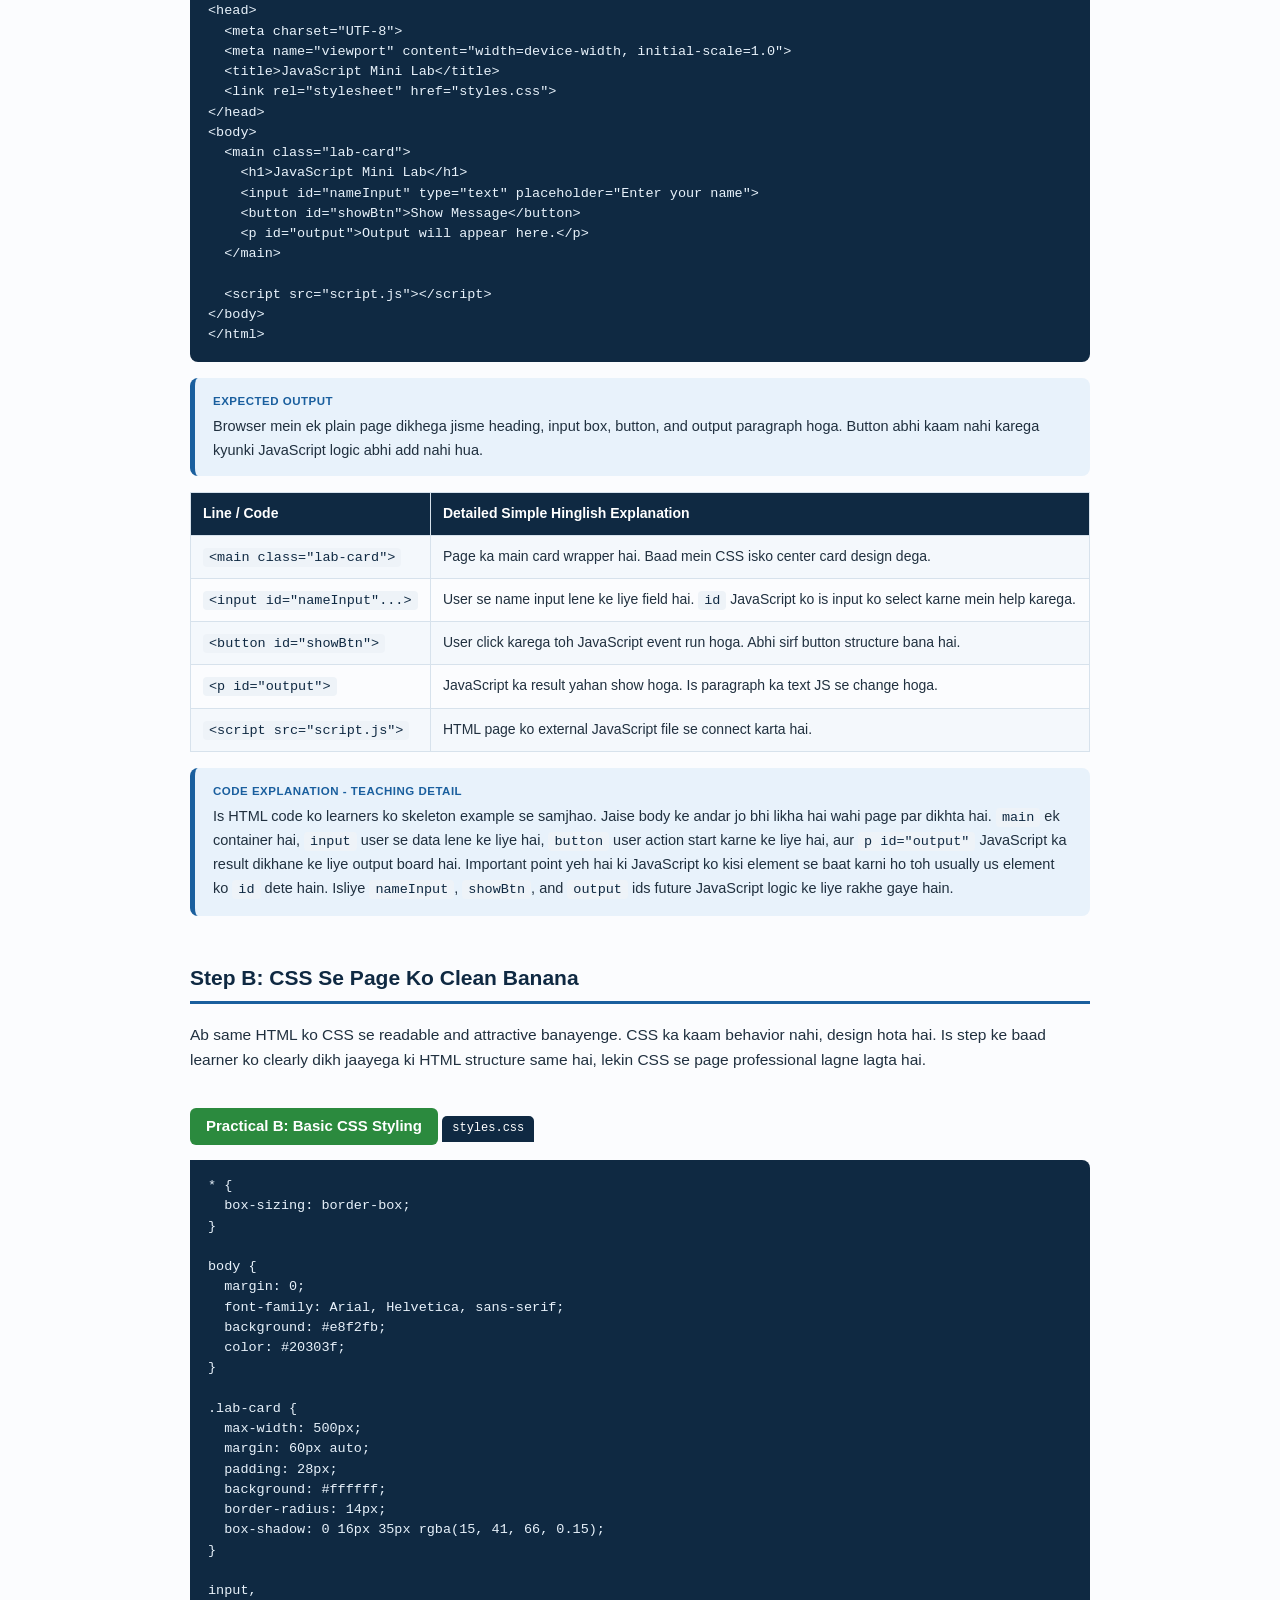
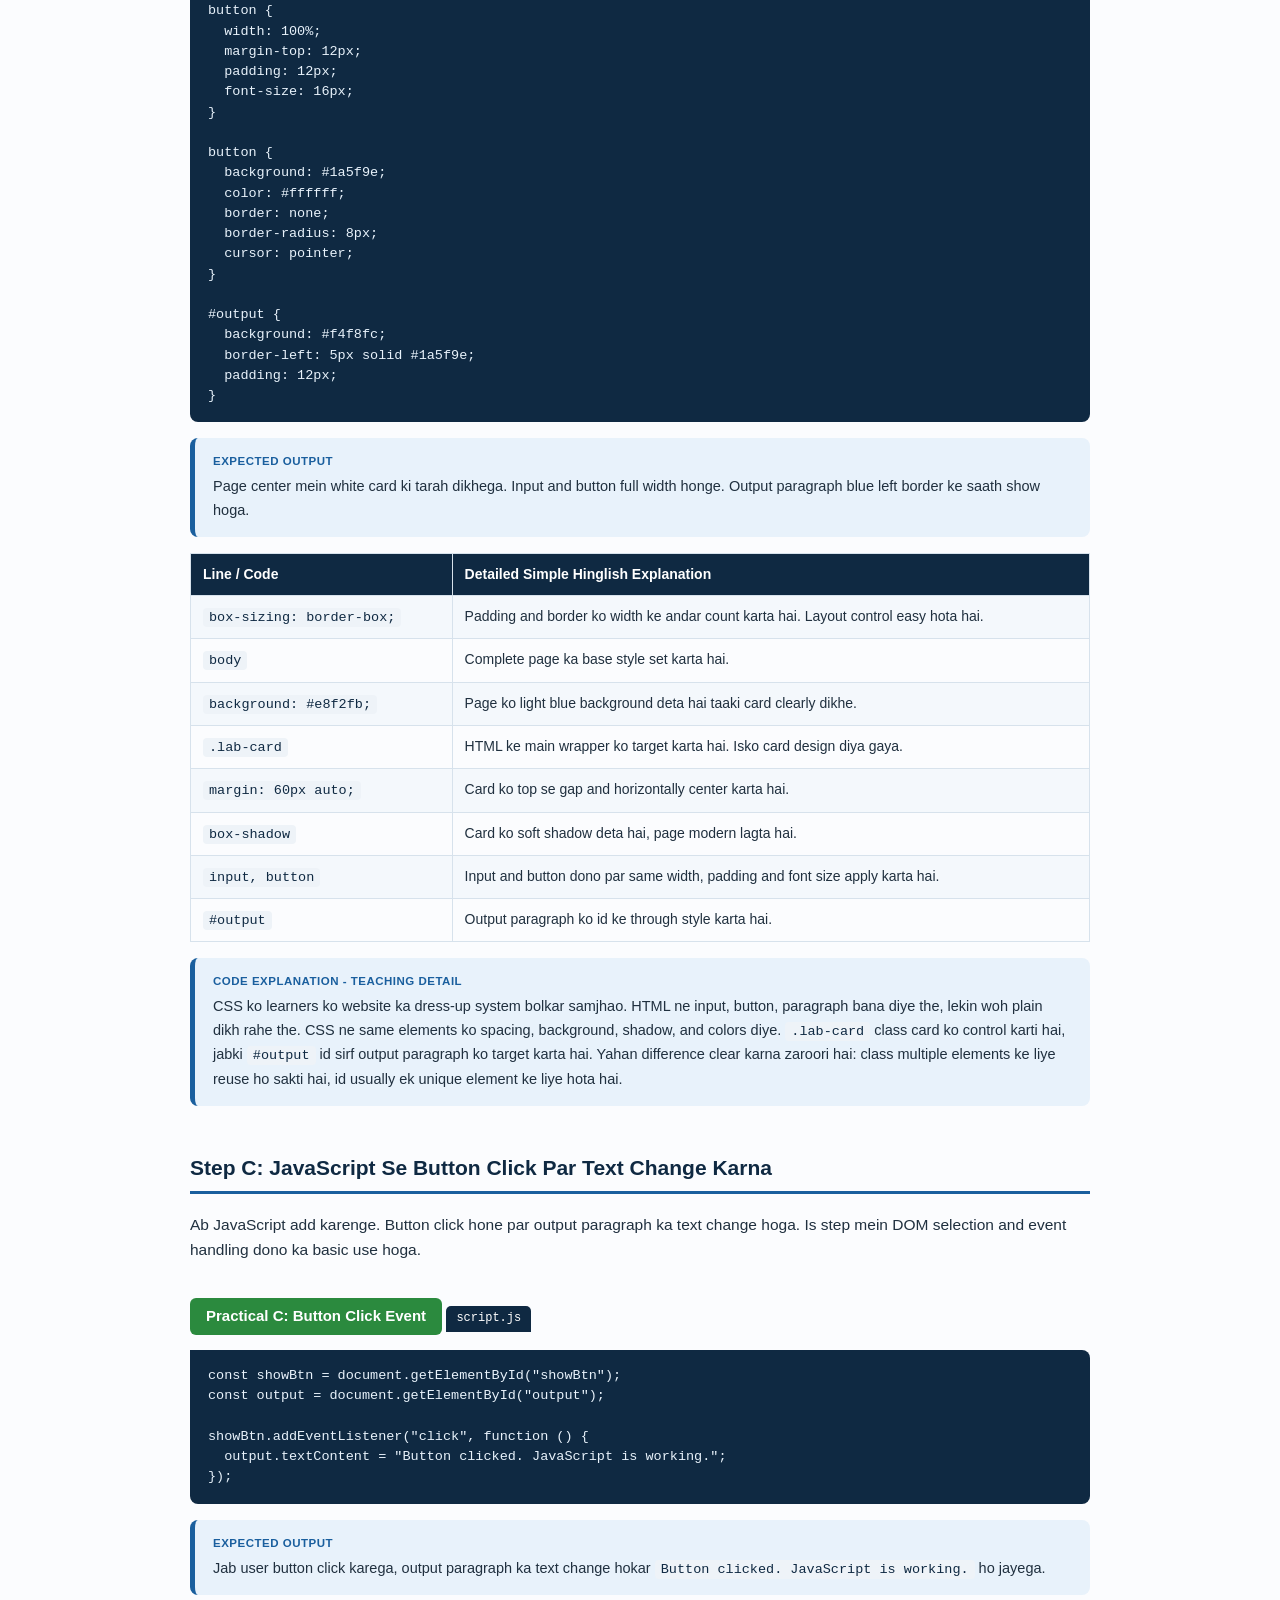
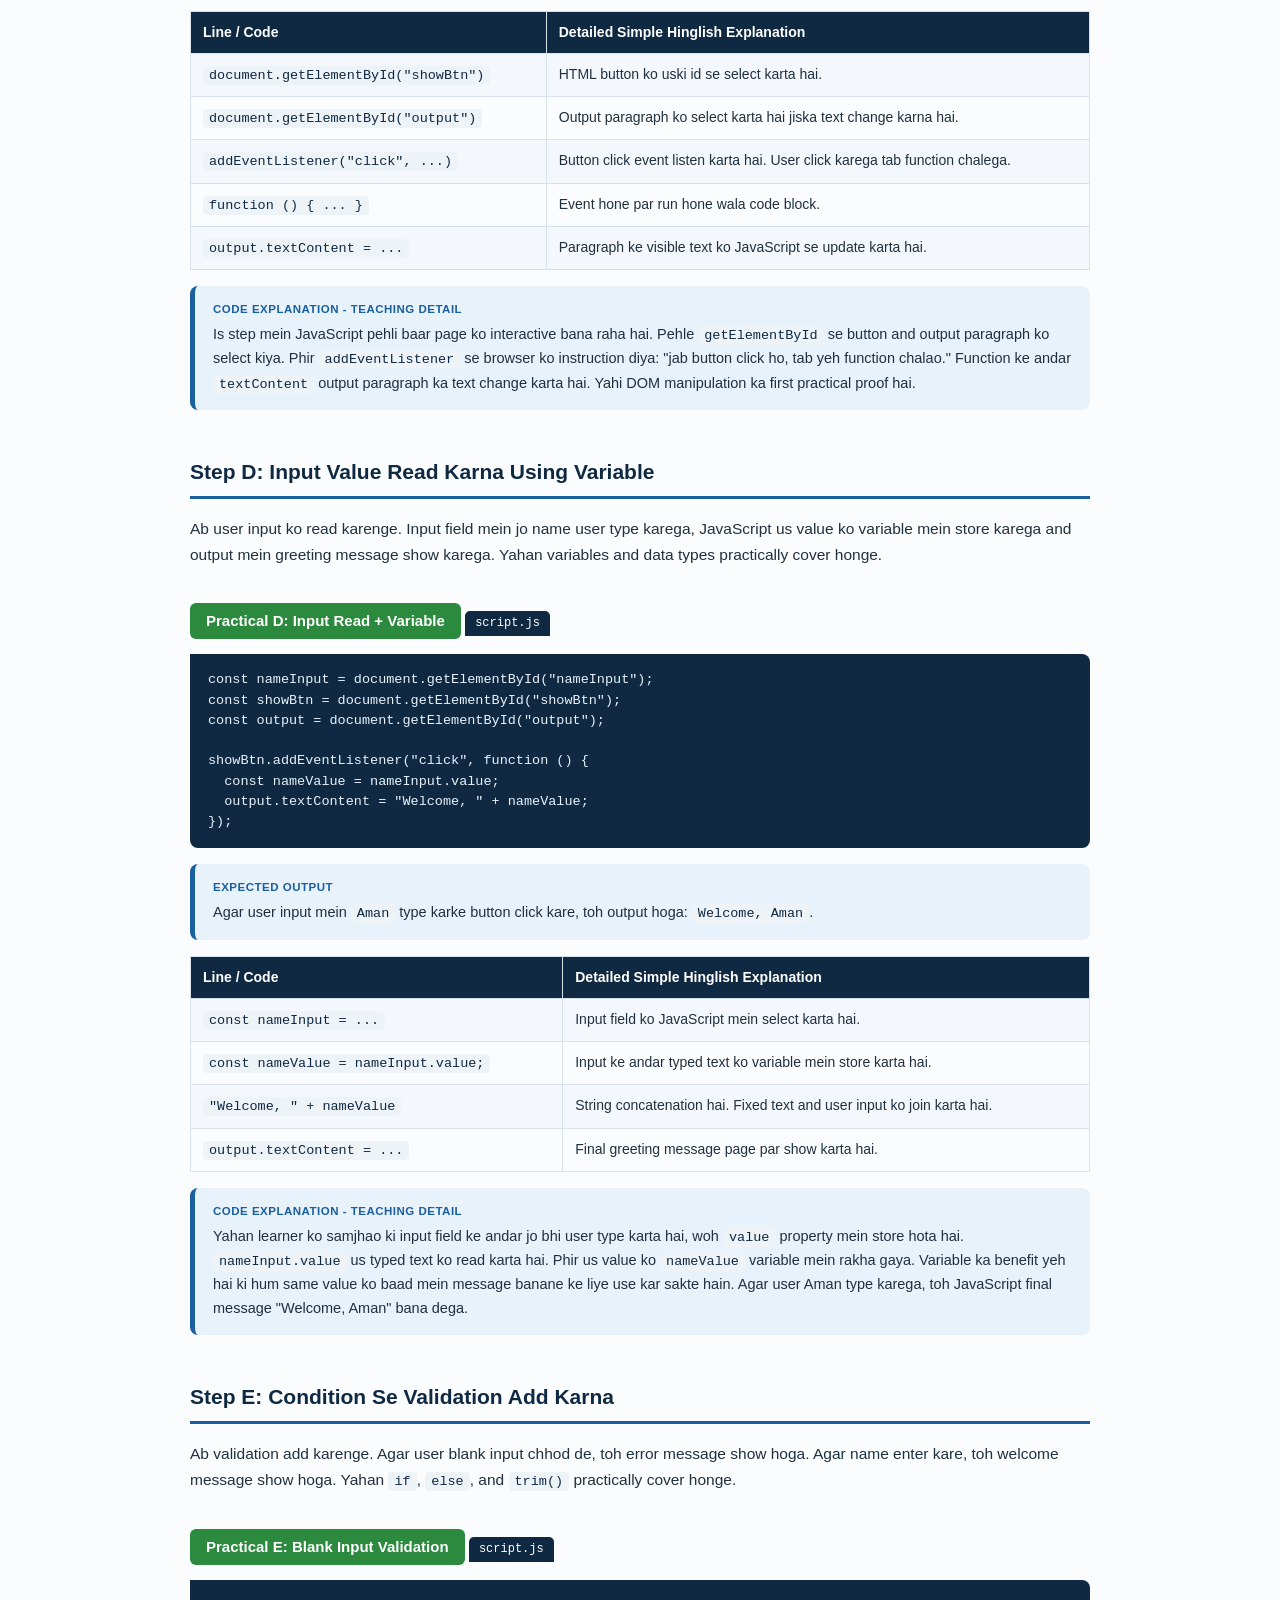
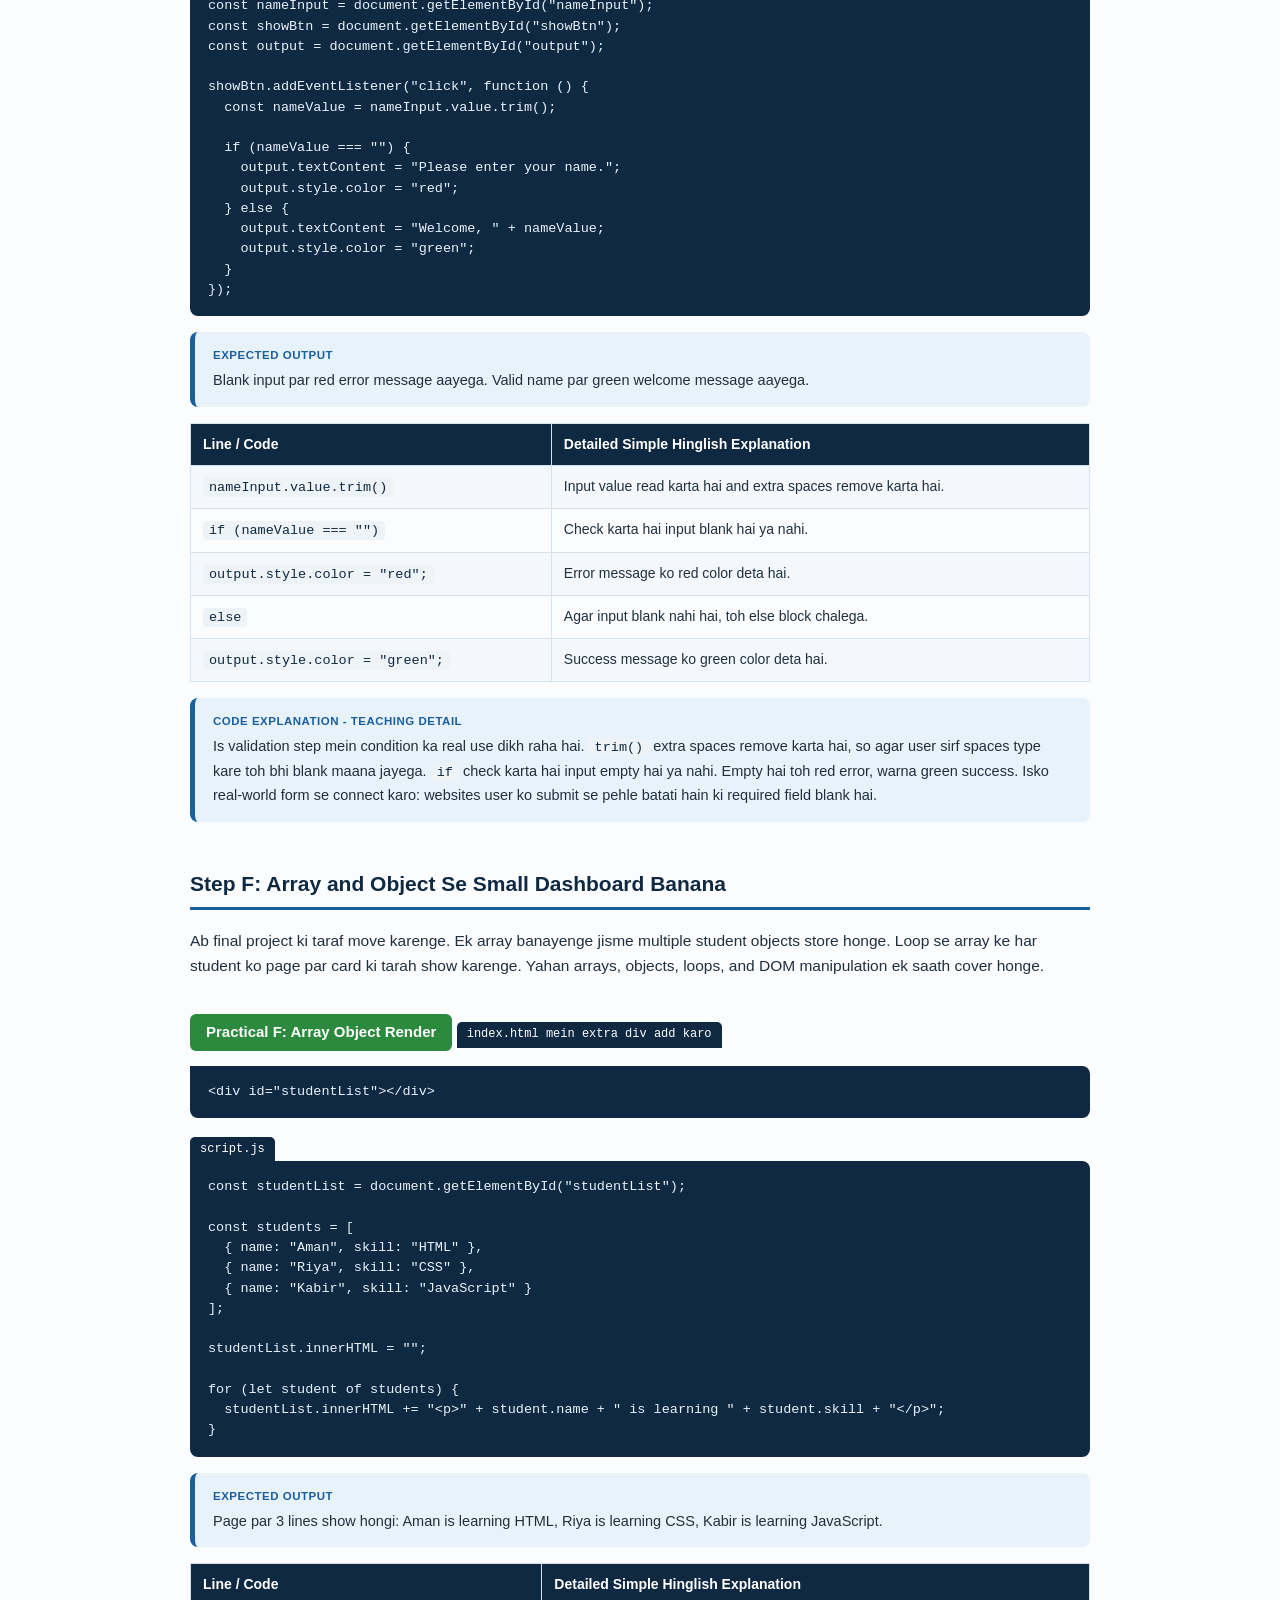
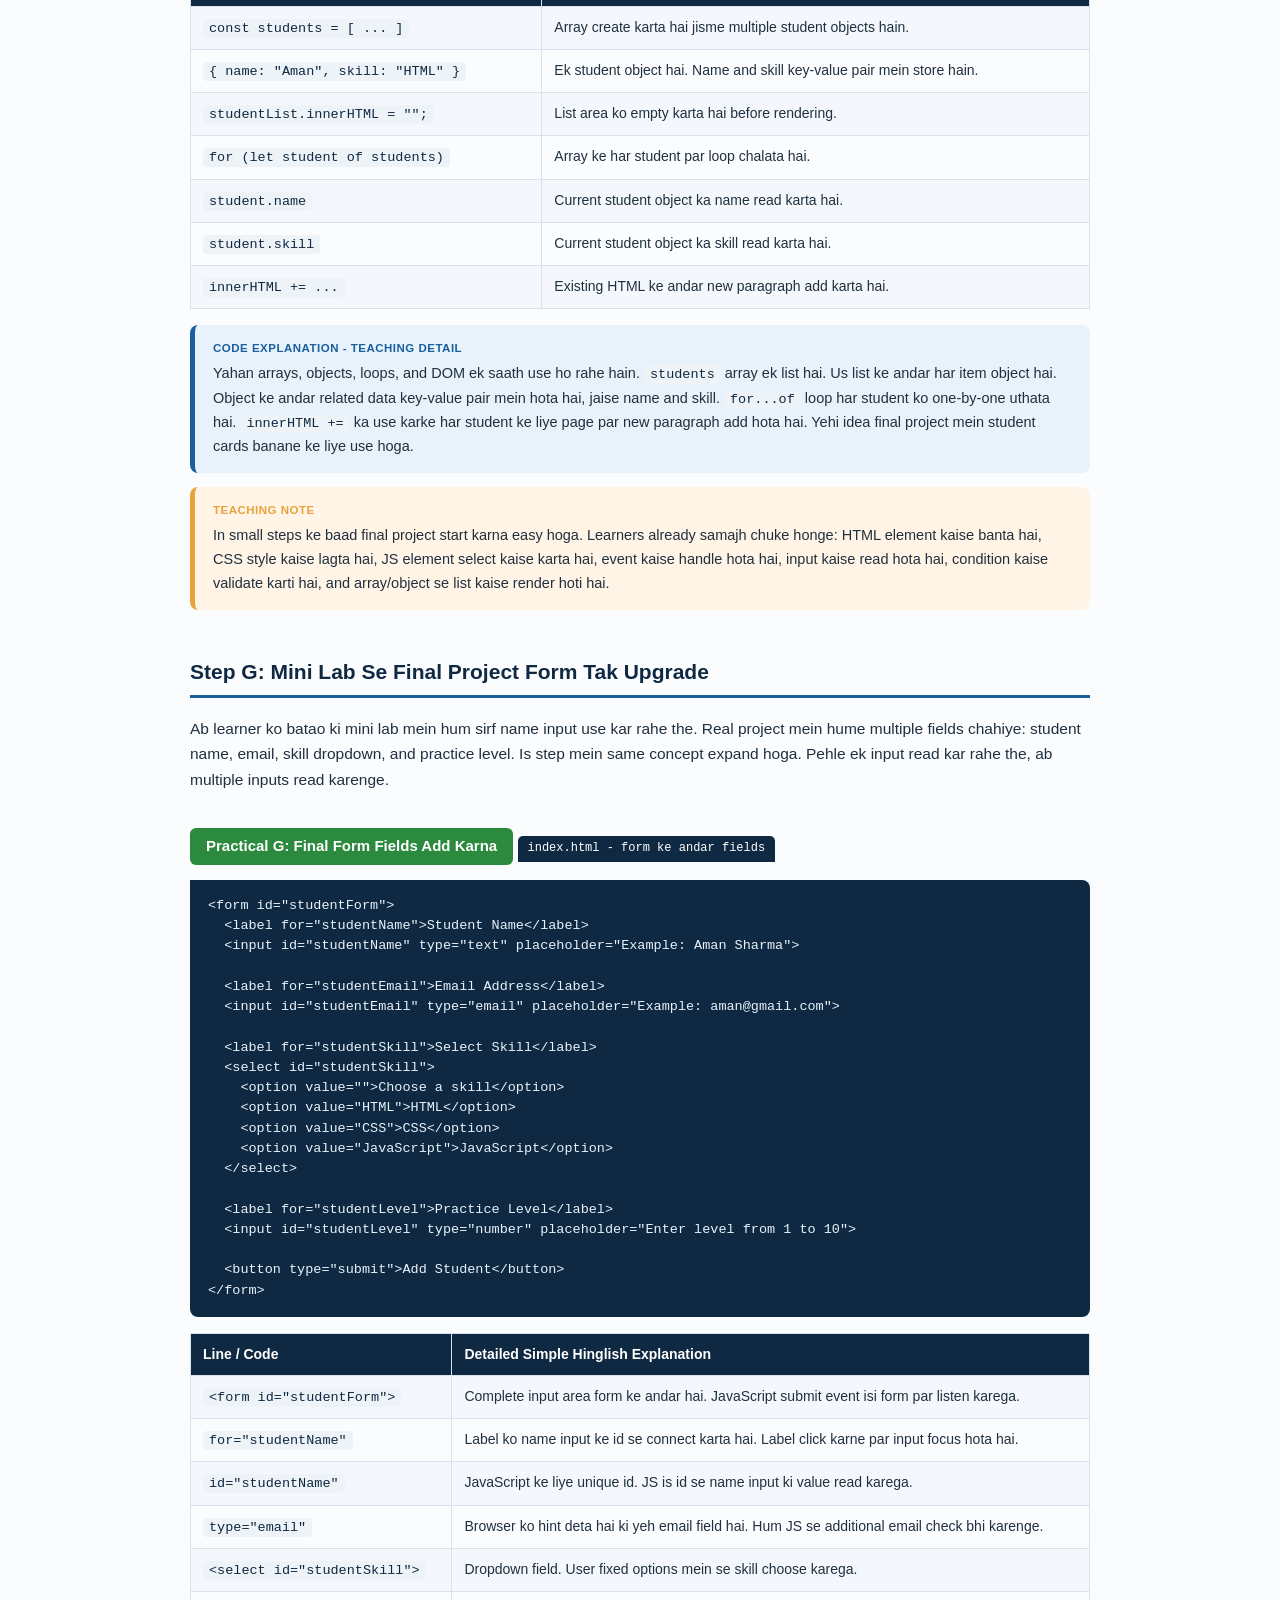
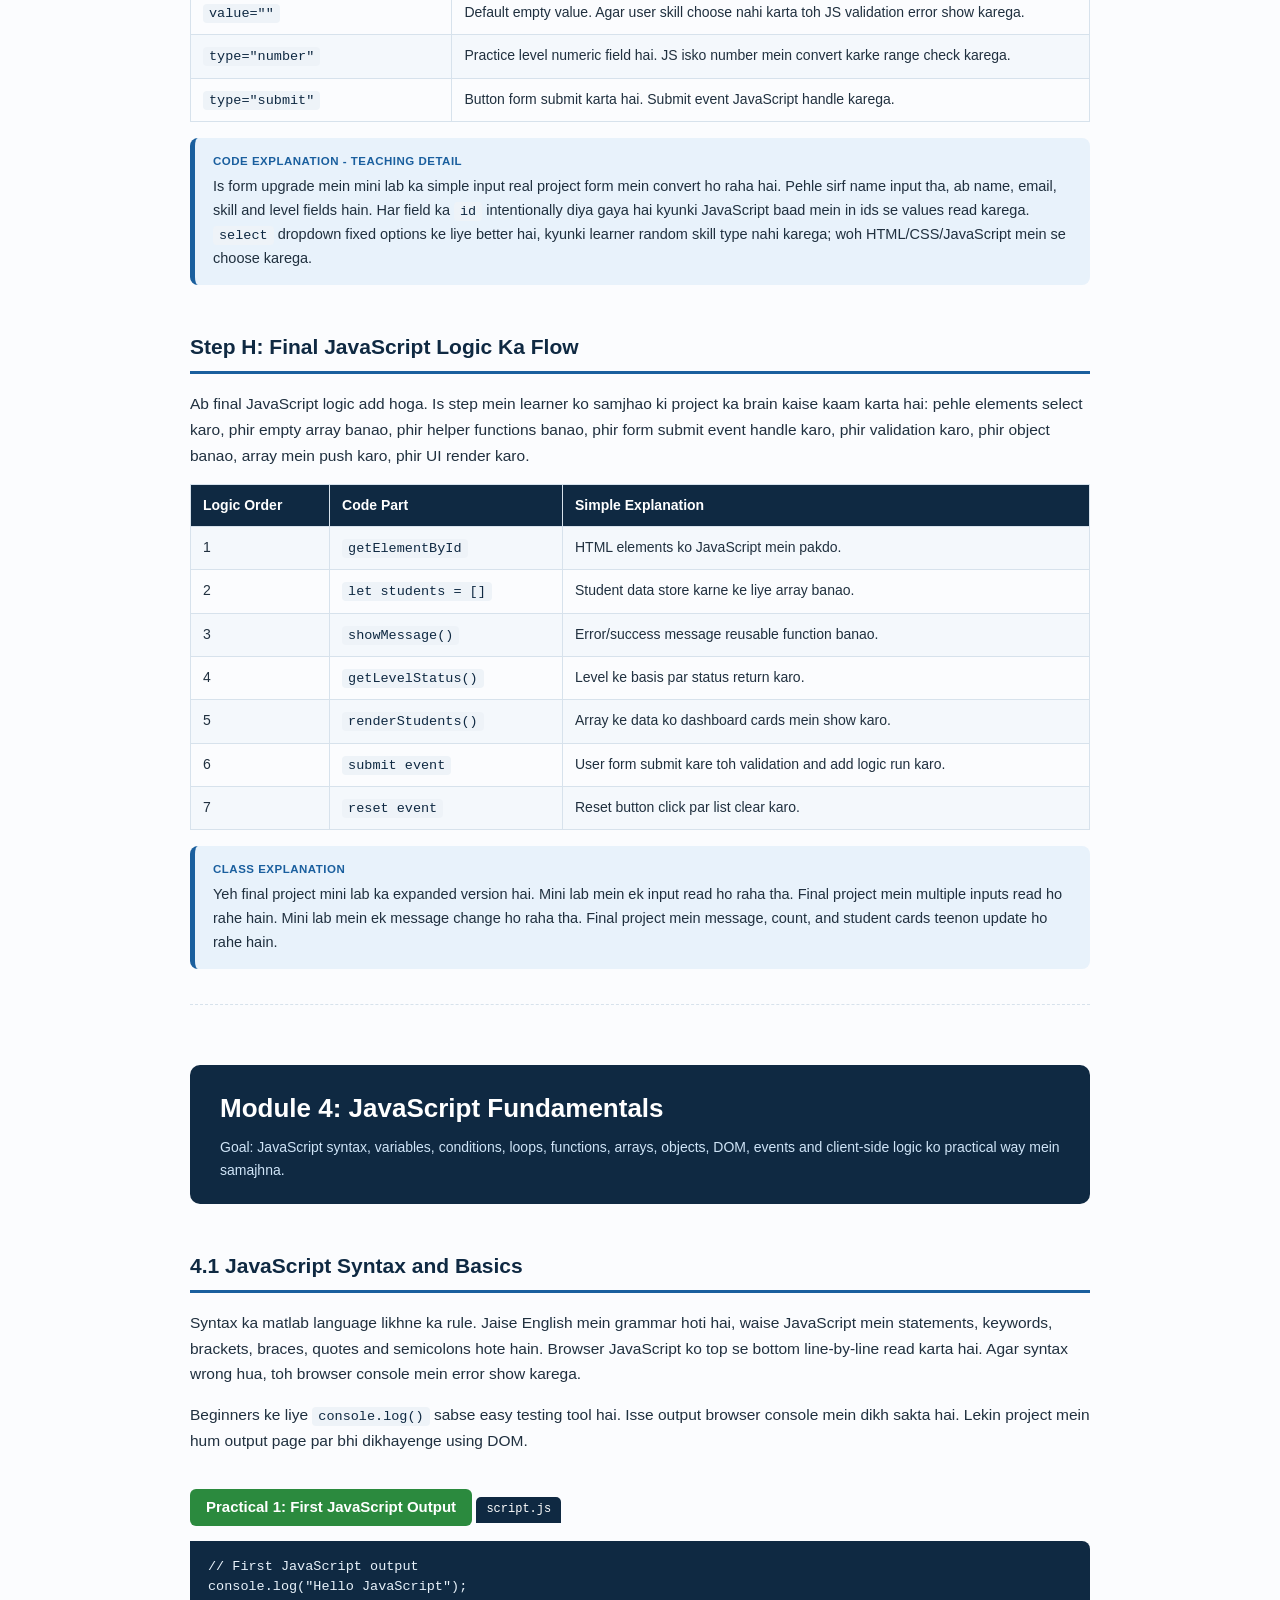
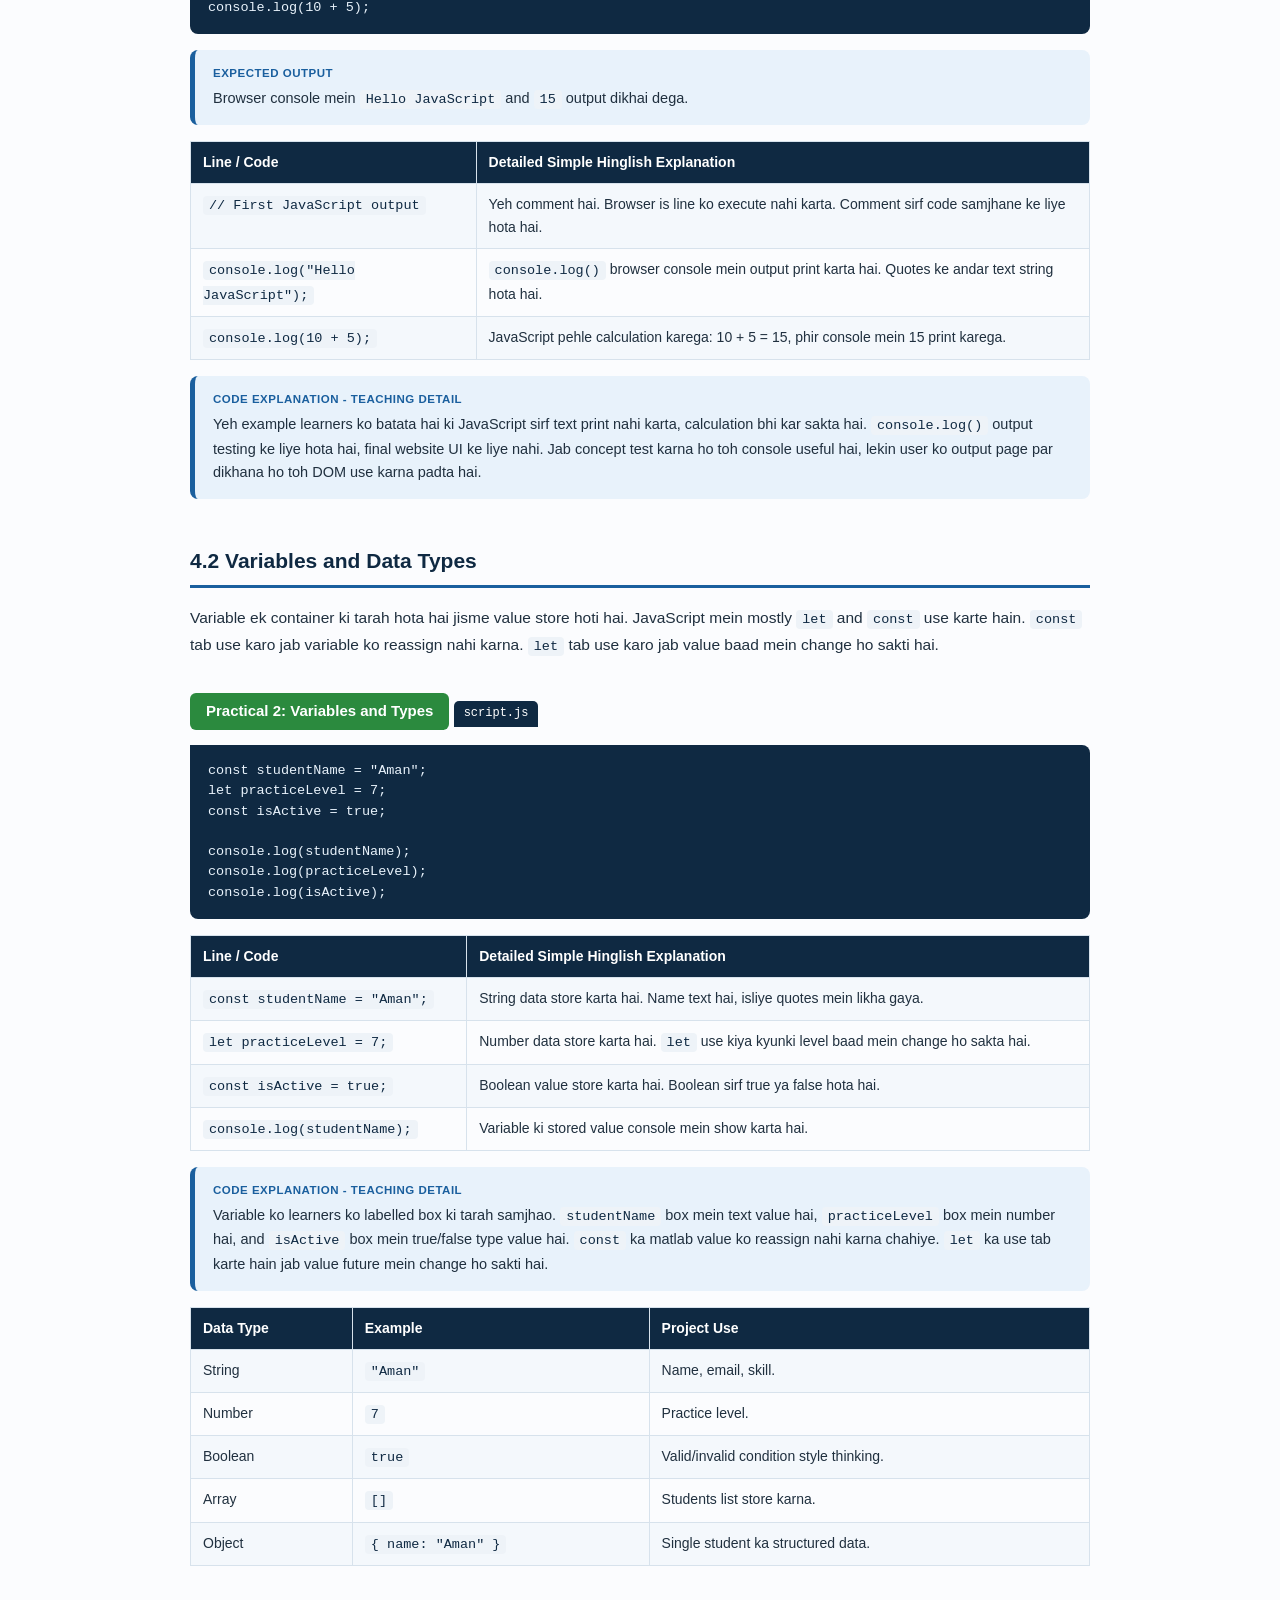
==== commit 42d643e9: "Expand JavaScript notes code explanations" ====
--- a/index.html
+++ b/index.html
@@ -225,6 +225,7 @@
   <li><a href="#incremental">HTML + CSS + JavaScript Step-by-Step Practical Flow</a></li>
   <li><a href="#module4">Module 4 - JavaScript Fundamentals</a></li>
   <li><a href="#project">Project 4 - Interactive Student Skill Dashboard</a></li>
+  <li><a href="#deep-explanation">Deep Code Explanation Appendix</a></li>
   <li><a href="#revision">Quick Revision and Common Mistakes</a></li>
 </ol>
 </div>
@@ -237,6 +238,8 @@
 <h2 class="topic">Class Teaching Flow</h2>
 <p>Is document ka format Linux training notes jaisa rakha gaya hai. Pehle concept ka simple meaning explain hoga, phir real-world use case, phir practical code, phir output, phir code ka detailed line-by-line explanation. Isse learner ko topic ratna nahi padega; woh samjhega ki code real website mein kyu use hota hai.</p>
 <p>Module 4 mein hum JavaScript ko HTML and CSS ke saath connect karke seekhenge. HTML structure banata hai, CSS design banata hai, aur JavaScript behavior add karta hai. Jab user button click karta hai, form submit karta hai, input fill karta hai, ya page par dynamic output dekhta hai, uske peeche JavaScript ka logic hota hai.</p>
+<p>Simple story se samjho: HTML ek classroom ka furniture hai, CSS us classroom ka decoration and arrangement hai, aur JavaScript teacher ka action system hai. Button click hua toh JavaScript react karega, input mein value aayi toh JavaScript us value ko read karega, galti hui toh JavaScript error message dikhayega, aur correct data aaya toh JavaScript page par new card add karega.</p>
+<p>Isliye har code block ko aise read karna hai: pehle HTML mein dekho kaunsa element bana, phir CSS mein dekho us element ko kaise design diya, phir JavaScript mein dekho us element par kaunsa logic/event lagaya. Jab yeh three-part connection clear ho jaata hai, tab learner ko web development ka real flow samajh aata hai.</p>
 
 <div class="box info">
 <strong class="tag">Teacher Pattern</strong>
@@ -1404,6 +1407,190 @@
 
 <hr class="sep">
 
+<div class="module-header" id="deep-explanation">
+  <h1>Deep Code Explanation Appendix</h1>
+  <p>Goal: Jahan bhi code hai, usko small-small parts mein samajhna aur class mein confidently explain karna.</p>
+</div>
+
+<h2 class="topic">Code Ko Read Karne Ka Simple Method</h2>
+<p>Code ko kabhi ek bada paragraph samajh kar mat padho. Code ko hamesha chhote blocks mein break karo. Pehle file ka role samjho, phir element ya selector ka role samjho, phir exact line ka kaam samjho. Agar learner ko yeh habit aa gayi, toh woh bade project ka code bhi easily read kar paayega.</p>
+<p>Is project mein HTML file screen par elements banati hai, CSS file un elements ko clean design deti hai, aur JavaScript file user action ke according page ko update karti hai. Matlab ek hi project mein structure, design, and behavior teeno clearly separate hain. Yeh professional web development ka basic rule hai.</p>
+
+<table>
+<tr><th>Code Type</th><th>Class Mein Kaise Explain Karna Hai?</th><th>Project Example</th></tr>
+<tr><td>HTML tag</td><td>Tag browser ko batata hai ki page par kaunsa element banana hai.</td><td><span class="inline-code">&lt;button&gt;</span> button banata hai.</td></tr>
+<tr><td>HTML attribute</td><td>Attribute element ki extra setting hoti hai.</td><td><span class="inline-code">id="showBtn"</span> JS ko button select karne mein help karta hai.</td></tr>
+<tr><td>CSS selector</td><td>Selector batata hai CSS kis element par apply hogi.</td><td><span class="inline-code">.lab-card</span> class wale card ko target karta hai.</td></tr>
+<tr><td>CSS property</td><td>Property design ka ek rule hota hai.</td><td><span class="inline-code">background</span> color/background set karta hai.</td></tr>
+<tr><td>JavaScript variable</td><td>Variable kisi value ya element ko naam dekar store karta hai.</td><td><span class="inline-code">const message = ...</span></td></tr>
+<tr><td>JavaScript function</td><td>Function reusable kaam ka box hai.</td><td><span class="inline-code">showMessage()</span> baar-baar message show karne ke liye.</td></tr>
+<tr><td>Event</td><td>Event user action hota hai, jaise click ya submit.</td><td><span class="inline-code">addEventListener("click", ...)</span></td></tr>
+<tr><td>DOM update</td><td>JavaScript page ke visible content ko change karti hai.</td><td><span class="inline-code">output.textContent = ...</span></td></tr>
+</table>
+
+<h2 class="topic">Mini Lab HTML - Deep Line-by-Line Explanation</h2>
+<p>Mini lab ka HTML beginners ke liye first working skeleton hai. Isme hum ek input, ek button, aur ek output area banate hain. Later JavaScript isi HTML ko interactive banayega.</p>
+
+<table>
+<tr><th>Line / Code</th><th>Detailed Simple Hinglish Explanation</th></tr>
+<tr><td><span class="inline-code">&lt;!DOCTYPE html&gt;</span></td><td>Yeh browser ko batata hai ki file HTML5 rules follow karegi. Isko first line par likhte hain taaki browser old mode mein page render na kare.</td></tr>
+<tr><td><span class="inline-code">&lt;html lang="en"&gt;</span></td><td>Complete HTML document ka root start hota hai. <span class="inline-code">lang="en"</span> browser, search engine, and screen reader ko batata hai ki page language English hai.</td></tr>
+<tr><td><span class="inline-code">&lt;head&gt;</span></td><td>Head section page ki settings rakhta hai. Jo cheezein browser ko page samajhne ke liye chahiye, woh yahan aati hain.</td></tr>
+<tr><td><span class="inline-code">&lt;meta charset="UTF-8"&gt;</span></td><td>Text encoding set karta hai. Isse letters, numbers, symbols, and special characters properly show hote hain.</td></tr>
+<tr><td><span class="inline-code">&lt;meta name="viewport" ...&gt;</span></td><td>Mobile responsive behavior ke liye important line hai. Yeh browser ko bolti hai ki page ko device width ke according scale karo.</td></tr>
+<tr><td><span class="inline-code">&lt;title&gt;JavaScript Mini Lab&lt;/title&gt;</span></td><td>Browser tab ka title set karta hai. Jab file open hogi, tab par yahi title dikhega.</td></tr>
+<tr><td><span class="inline-code">&lt;link rel="stylesheet" href="styles.css"&gt;</span></td><td>HTML ko CSS file se connect karta hai. Agar yeh line missing hogi ya file name wrong hoga, toh design apply nahi hoga.</td></tr>
+<tr><td><span class="inline-code">&lt;body&gt;</span></td><td>Visible page content body ke andar hota hai. Heading, input, button, paragraph sab body ke andar hi show honge.</td></tr>
+<tr><td><span class="inline-code">&lt;main class="lab-card"&gt;</span></td><td>Main content wrapper hai. <span class="inline-code">class="lab-card"</span> CSS ko bolta hai ki is area ko card design dena hai.</td></tr>
+<tr><td><span class="inline-code">&lt;h1&gt;JavaScript Mini Lab&lt;/h1&gt;</span></td><td>Main heading hai. Learner ko immediately pata chalta hai ki page ka purpose JavaScript mini practice hai.</td></tr>
+<tr><td><span class="inline-code">&lt;input id="nameInput" type="text" ...&gt;</span></td><td>User se name lene ka field hai. <span class="inline-code">id="nameInput"</span> JavaScript ko exactly isi input se value read karne mein help karega.</td></tr>
+<tr><td><span class="inline-code">type="text"</span></td><td>Browser ko batata hai ki yeh normal text input hai. Isme user name ya message type kar sakta hai.</td></tr>
+<tr><td><span class="inline-code">placeholder="Enter your name"</span></td><td>Input ke andar hint text show karta hai. User ko guide milti hai ki yahan kya likhna hai.</td></tr>
+<tr><td><span class="inline-code">&lt;button id="showBtn"&gt;Show Message&lt;/button&gt;</span></td><td>Clickable button hai. <span class="inline-code">id="showBtn"</span> se JavaScript is button par click event attach karegi.</td></tr>
+<tr><td><span class="inline-code">&lt;p id="output"&gt;Output will appear here.&lt;/p&gt;</span></td><td>Output paragraph hai. JavaScript baad mein isi text ko change karke result show karegi.</td></tr>
+<tr><td><span class="inline-code">&lt;script src="script.js"&gt;&lt;/script&gt;</span></td><td>External JavaScript file connect karta hai. Body ke end mein rakhne ka benefit yeh hai ki HTML elements pehle load ho jaate hain, phir JS unko select karta hai.</td></tr>
+</table>
+
+<h2 class="topic">Mini Lab CSS - Deep Line-by-Line Explanation</h2>
+<p>CSS ka goal same HTML page ko readable, centered, and attractive banana hai. Yahan learner ko samjhao ki CSS sirf decoration nahi hota; CSS layout, spacing, readability, and responsive behavior bhi control karta hai.</p>
+
+<table>
+<tr><th>Line / Code</th><th>Detailed Simple Hinglish Explanation</th></tr>
+<tr><td><span class="inline-code">*</span></td><td>Universal selector hai. Page ke saare elements par rule apply karta hai.</td></tr>
+<tr><td><span class="inline-code">box-sizing: border-box;</span></td><td>Width calculate karte time padding and border ko bhi include karta hai. Isse layout predictable hota hai.</td></tr>
+<tr><td><span class="inline-code">body { ... }</span></td><td>Complete page ka base design set karta hai. Body website ka main canvas hai.</td></tr>
+<tr><td><span class="inline-code">margin: 0;</span></td><td>Browser ka default outer gap remove karta hai. Isse layout clean starting point se start hota hai.</td></tr>
+<tr><td><span class="inline-code">font-family: Arial, Helvetica, sans-serif;</span></td><td>Page ka font set karta hai. Agar Arial available nahi hai toh Helvetica, warna generic sans-serif use hoga.</td></tr>
+<tr><td><span class="inline-code">background: #e8f2fb;</span></td><td>Page ko light background deta hai. White card is background par clearly visible hota hai.</td></tr>
+<tr><td><span class="inline-code">color: #20303f;</span></td><td>Default text color set karta hai. Dark color readability improve karta hai.</td></tr>
+<tr><td><span class="inline-code">.lab-card</span></td><td>HTML ke <span class="inline-code">class="lab-card"</span> wale main card ko target karta hai.</td></tr>
+<tr><td><span class="inline-code">max-width: 500px;</span></td><td>Card ki maximum width set karta hai. Large screen par card bahut wide nahi hoga.</td></tr>
+<tr><td><span class="inline-code">margin: 60px auto;</span></td><td>Top/bottom gap 60px deta hai aur left-right auto se card center hota hai.</td></tr>
+<tr><td><span class="inline-code">padding: 28px;</span></td><td>Card ke andar content aur border ke beech space deta hai. Isse text chipka hua nahi lagta.</td></tr>
+<tr><td><span class="inline-code">background: #ffffff;</span></td><td>Card ko white background deta hai. Page background se card separate dikhta hai.</td></tr>
+<tr><td><span class="inline-code">border-radius: 14px;</span></td><td>Card corners rounded karta hai. Modern UI mein rounded cards common hote hain.</td></tr>
+<tr><td><span class="inline-code">box-shadow: ...</span></td><td>Card ke neeche soft shadow deta hai. Isse card page se lifted feel hota hai.</td></tr>
+<tr><td><span class="inline-code">input, button</span></td><td>Input and button dono ko same base styling milti hai. Dono full width and readable size mein aate hain.</td></tr>
+<tr><td><span class="inline-code">width: 100%;</span></td><td>Element parent card ki full available width le leta hai.</td></tr>
+<tr><td><span class="inline-code">padding: 12px;</span></td><td>Input/button ke andar comfortable clickable/readable space deta hai.</td></tr>
+<tr><td><span class="inline-code">button { ... }</span></td><td>Button ka special design set karta hai: blue background, white text, rounded corners, pointer cursor.</td></tr>
+<tr><td><span class="inline-code">cursor: pointer;</span></td><td>Mouse hover par hand cursor dikhata hai. User ko signal milta hai ki yeh clickable hai.</td></tr>
+<tr><td><span class="inline-code">#output</span></td><td>Output paragraph ko id ke through target karta hai. Id selector unique output area ke liye useful hai.</td></tr>
+<tr><td><span class="inline-code">border-left: 5px solid #1a5f9e;</span></td><td>Output box ke left side blue highlight line deta hai. Result area visually important lagta hai.</td></tr>
+</table>
+
+<h2 class="topic">Mini Lab JavaScript - Deep Line-by-Line Explanation</h2>
+<p>JavaScript learner ko yahan se real magic dikhata hai. Same HTML page ab user ke click aur input ke according react karega. Is section ko event-driven thinking ke saath explain karo: user kuch karta hai, browser event fire karta hai, JavaScript function run hota hai, page update hota hai.</p>
+
+<table>
+<tr><th>Line / Code</th><th>Detailed Simple Hinglish Explanation</th></tr>
+<tr><td><span class="inline-code">const showBtn = document.getElementById("showBtn");</span></td><td>HTML ke button ko select karke <span class="inline-code">showBtn</span> variable mein store karta hai. Ab JavaScript is button ko control kar sakti hai.</td></tr>
+<tr><td><span class="inline-code">const output = document.getElementById("output");</span></td><td>Output paragraph ko select karta hai. Is variable ki help se paragraph ka text change hoga.</td></tr>
+<tr><td><span class="inline-code">const nameInput = document.getElementById("nameInput");</span></td><td>Name input select karta hai. User ne jo type kiya hai, woh value yahan se read hogi.</td></tr>
+<tr><td><span class="inline-code">showBtn.addEventListener("click", function () { ... });</span></td><td>Button par click listener lagata hai. Jab bhi user button click karega, andar ka function run hoga.</td></tr>
+<tr><td><span class="inline-code">"click"</span></td><td>Event ka naam hai. Browser ko bataya ja raha hai ki click action ke time logic run karna hai.</td></tr>
+<tr><td><span class="inline-code">function () { ... }</span></td><td>Anonymous function hai. Iska naam nahi hai, but click hone par yeh kaam karega.</td></tr>
+<tr><td><span class="inline-code">const name = nameInput.value.trim();</span></td><td>Input ki current value read karta hai. <span class="inline-code">trim()</span> start/end spaces remove karta hai taaki blank spaces ko valid name na maana jaaye.</td></tr>
+<tr><td><span class="inline-code">if (name === "")</span></td><td>Condition check karta hai ki name blank hai ya nahi. Triple equal value and type dono compare karta hai.</td></tr>
+<tr><td><span class="inline-code">output.textContent = "Please enter your name.";</span></td><td>Blank name par output paragraph ka text error message se replace karta hai.</td></tr>
+<tr><td><span class="inline-code">output.style.color = "red";</span></td><td>Error case mein output text red karta hai. Yeh direct inline style update ka simple beginner example hai.</td></tr>
+<tr><td><span class="inline-code">else</span></td><td>Agar name blank nahi hai, toh else block chalega. Matlab valid input mila.</td></tr>
+<tr><td><span class="inline-code">output.textContent = "Hello " + name;</span></td><td>User ke entered name ko message ke saath combine karta hai and paragraph mein show karta hai.</td></tr>
+<tr><td><span class="inline-code">output.style.color = "green";</span></td><td>Success case mein output green karta hai. Learner ko visually clear feedback milta hai.</td></tr>
+</table>
+
+<h2 class="topic">Final Project HTML - Deep Explanation</h2>
+<p>Final project ka HTML do major parts mein divide hai: registration form and live dashboard. Form data collect karta hai, dashboard data display karta hai. Is division ko real admin panel example se samjhao: left side entry form, right side result area.</p>
+
+<table>
+<tr><th>Line / Code</th><th>Detailed Simple Hinglish Explanation</th></tr>
+<tr><td><span class="inline-code">&lt;main class="app"&gt;</span></td><td>Full project ka parent wrapper hai. CSS is wrapper ko max-width and padding dega taaki content center mein rahe.</td></tr>
+<tr><td><span class="inline-code">&lt;section class="hero"&gt;</span></td><td>Project introduction area hai. User ko page ka purpose start mein clear hota hai.</td></tr>
+<tr><td><span class="inline-code">&lt;p class="badge"&gt;</span></td><td>Small label/badge hai. Professional pages mein section identity dikhane ke liye badge use hota hai.</td></tr>
+<tr><td><span class="inline-code">&lt;section class="panel"&gt;</span></td><td>Reusable card section hai. Same class form panel and dashboard panel dono ke liye use hoti hai.</td></tr>
+<tr><td><span class="inline-code">&lt;form id="studentForm"&gt;</span></td><td>Student details submit karne ka form hai. JavaScript form submit event yahin listen karegi.</td></tr>
+<tr><td><span class="inline-code">&lt;label for="studentName"&gt;</span></td><td>Label ko input se connect karta hai. <span class="inline-code">for</span> value input ke <span class="inline-code">id</span> se match honi chahiye.</td></tr>
+<tr><td><span class="inline-code">&lt;input id="studentName" type="text"&gt;</span></td><td>Name input hai. JS <span class="inline-code">studentName.value</span> se user ka name read karega.</td></tr>
+<tr><td><span class="inline-code">&lt;input id="studentEmail" type="email"&gt;</span></td><td>Email input hai. Browser isko email field ke roop mein treat karta hai, aur JS additional validation karega.</td></tr>
+<tr><td><span class="inline-code">&lt;select id="studentSkill"&gt;</span></td><td>Dropdown hai. User predefined skill choose karega. Blank option validation ke liye rakha gaya hai.</td></tr>
+<tr><td><span class="inline-code">&lt;input id="studentLevel" type="number"&gt;</span></td><td>Level number input hai. JS check karega ki number 1 se 10 ke beech hai ya nahi.</td></tr>
+<tr><td><span class="inline-code">&lt;button type="submit"&gt;</span></td><td>Form submit button hai. Is par click se submit event fire hoga.</td></tr>
+<tr><td><span class="inline-code">&lt;p id="message" class="message"&gt;</span></td><td>Validation feedback area hai. Error/success message yahin update hoga.</td></tr>
+<tr><td><span class="inline-code">&lt;button id="resetBtn" type="button"&gt;</span></td><td>Reset button hai. <span class="inline-code">type="button"</span> isliye diya hai taaki yeh form submit na kare.</td></tr>
+<tr><td><span class="inline-code">&lt;div id="stats"&gt;</span></td><td>Total students count show karta hai. JS <span class="inline-code">students.length</span> ke basis par is text ko update karega.</td></tr>
+<tr><td><span class="inline-code">&lt;div id="studentList"&gt;</span></td><td>Dynamic student cards ka container hai. JS generated cards isi ke andar append honge.</td></tr>
+</table>
+
+<h2 class="topic">Final Project CSS - Deep Explanation</h2>
+<p>Final CSS project ko professional dashboard look deta hai. Isme layout, spacing, cards, buttons, messages, and responsive behavior cover hota hai. CSS ko yahan design system ki tarah explain karo: same colors, same spacing, same rounded corners, same card style.</p>
+
+<table>
+<tr><th>Line / Code</th><th>Detailed Simple Hinglish Explanation</th></tr>
+<tr><td><span class="inline-code">background: linear-gradient(...)</span></td><td>Page ko gradient background deta hai. Flat color ki jagah gradient se page modern lagta hai.</td></tr>
+<tr><td><span class="inline-code">.app</span></td><td>Main wrapper hai. Project content ki maximum width, center alignment, and page padding yahin set hoti hai.</td></tr>
+<tr><td><span class="inline-code">.hero, .panel</span></td><td>Hero and panel dono ko same card-like style milta hai. Group selector repeated CSS avoid karta hai.</td></tr>
+<tr><td><span class="inline-code">border-radius: 18px;</span></td><td>Cards ke corners rounded karta hai. UI soft and beginner-friendly dikhta hai.</td></tr>
+<tr><td><span class="inline-code">box-shadow: 0 16px 35px ...</span></td><td>Cards ko depth deta hai. User ko card sections clearly separate dikhenge.</td></tr>
+<tr><td><span class="inline-code">display: grid;</span></td><td>Grid layout start karta hai. Dashboard content ko columns/rows mein arrange karne ke liye useful hai.</td></tr>
+<tr><td><span class="inline-code">grid-template-columns: repeat(...)</span></td><td>Cards ko responsive columns mein arrange karta hai. Screen size ke according columns adjust ho sakte hain.</td></tr>
+<tr><td><span class="inline-code">gap: 16px;</span></td><td>Grid/flex items ke beech equal space deta hai. Manual margin lagane ki zaroorat kam hoti hai.</td></tr>
+<tr><td><span class="inline-code">.message.error</span></td><td>Error state ke liye style hai. JavaScript jab class <span class="inline-code">error</span> add karegi, message red style mein dikhega.</td></tr>
+<tr><td><span class="inline-code">.message.success</span></td><td>Success state ke liye style hai. JS success class add karegi toh green style apply hoga.</td></tr>
+<tr><td><span class="inline-code">.student-card</span></td><td>Dynamically created student cards ka design hai. JS card create karega, CSS usko professional look dega.</td></tr>
+<tr><td><span class="inline-code">@media (max-width: 700px)</span></td><td>Responsive rule hai. Small screen par layout adjust hoga taaki mobile par content readable rahe.</td></tr>
+<tr><td><span class="inline-code">button:hover</span></td><td>Hover state hai. Mouse button par jaate hi visual feedback milta hai ki button interactive hai.</td></tr>
+<tr><td><span class="inline-code">transition: ...</span></td><td>Style changes ko smooth banata hai. Hover ya state change sudden nahi lagta.</td></tr>
+</table>
+
+<h2 class="topic">Final Project JavaScript - Deep Explanation</h2>
+<p>Final JavaScript ko real project engine samjho. HTML se elements select hote hain, user input read hota hai, validation conditions check hoti hain, object create hota hai, array mein data store hota hai, and DOM par cards render hote hain. Yeh complete client-side logic design ka flow hai.</p>
+
+<table>
+<tr><th>Line / Code</th><th>Detailed Simple Hinglish Explanation</th></tr>
+<tr><td><span class="inline-code">document.getElementById(...)</span></td><td>HTML element ko id ke through find karta hai. Agar id spelling wrong hogi toh result <span class="inline-code">null</span> aa sakta hai.</td></tr>
+<tr><td><span class="inline-code">const</span></td><td>Constant variable declaration hai. Jis element reference ko reassign nahi karna, uske liye <span class="inline-code">const</span> best hai.</td></tr>
+<tr><td><span class="inline-code">let students = [];</span></td><td>Empty array hai jisme multiple student objects store honge. <span class="inline-code">let</span> isliye use hua kyunki reset par array ko dobara empty assign karte hain.</td></tr>
+<tr><td><span class="inline-code">function showMessage(text, type)</span></td><td>Reusable function hai. Har error/success ke liye same two lines repeat karne ke bajay function call hota hai.</td></tr>
+<tr><td><span class="inline-code">message.textContent = text;</span></td><td>Message paragraph ka visible text update karta hai. User ko immediately feedback milta hai.</td></tr>
+<tr><td><span class="inline-code">message.className = "message " + type;</span></td><td>Class dynamically change karta hai. Agar type <span class="inline-code">error</span> hai toh red style, agar <span class="inline-code">success</span> hai toh green style apply hoga.</td></tr>
+<tr><td><span class="inline-code">function getLevelStatus(level)</span></td><td>Level number ko readable status mein convert karta hai. Example: 8 means Advanced, 5 means Intermediate.</td></tr>
+<tr><td><span class="inline-code">return</span></td><td>Function ka final answer bahar bhejta hai. Return ke baad function ka kaam complete ho jaata hai.</td></tr>
+<tr><td><span class="inline-code">function renderStudents()</span></td><td>Array ke data ko screen par cards mein convert karta hai. Jab data change hota hai, render function UI update karta hai.</td></tr>
+<tr><td><span class="inline-code">studentList.innerHTML = "";</span></td><td>Old UI clear karta hai. Agar clear nahi karenge toh same cards duplicate ho sakte hain.</td></tr>
+<tr><td><span class="inline-code">students.length</span></td><td>Array mein kitne students hain, uska count deta hai. Stats area isi count ko show karta hai.</td></tr>
+<tr><td><span class="inline-code">if (students.length === 0)</span></td><td>Empty state check hai. Agar list empty hai toh cards ki jagah placeholder message show hoga.</td></tr>
+<tr><td><span class="inline-code">for (let student of students)</span></td><td>Array ke har student object par one-by-one loop chalata hai.</td></tr>
+<tr><td><span class="inline-code">document.createElement("article")</span></td><td>JavaScript se new HTML element create karta hai. Yeh card browser memory mein create hota hai.</td></tr>
+<tr><td><span class="inline-code">card.innerHTML = `...`</span></td><td>Template literal use karke card ke andar dynamic HTML set karta hai. Backticks multiline HTML likhne mein help karte hain.</td></tr>
+<tr><td><span class="inline-code">${student.name}</span></td><td>Template literal placeholder hai. Current student object ka name yahan insert hota hai.</td></tr>
+<tr><td><span class="inline-code">studentList.appendChild(card)</span></td><td>Created card ko actual page par add karta hai. Is line ke baad card visible hota hai.</td></tr>
+<tr><td><span class="inline-code">studentForm.addEventListener("submit", ...)</span></td><td>Form submit action ko listen karta hai. Button click ya Enter press dono par submit event fire ho sakta hai.</td></tr>
+<tr><td><span class="inline-code">event.preventDefault();</span></td><td>Browser ka default form reload behavior stop karta hai. Single-page interaction ke liye yeh zaroori hai.</td></tr>
+<tr><td><span class="inline-code">studentName.value.trim()</span></td><td>Name input se current value read karta hai and extra spaces remove karta hai.</td></tr>
+<tr><td><span class="inline-code">Number(studentLevel.value)</span></td><td>Input ki string value ko number mein convert karta hai. Comparison ke liye number conversion important hai.</td></tr>
+<tr><td><span class="inline-code">if (nameValue === "")</span></td><td>First validation gate hai. Blank name allowed nahi hai, isliye error show karke function stop hota hai.</td></tr>
+<tr><td><span class="inline-code">!emailValue.includes("@")</span></td><td>Simple email validation hai. Agar email mein @ nahi hai toh invalid message show hoga.</td></tr>
+<tr><td><span class="inline-code">levelValue &lt; 1 || levelValue &gt; 10</span></td><td>OR condition hai. Dono mein se koi bhi invalid case true hua toh level error show hoga.</td></tr>
+<tr><td><span class="inline-code">const student = { name, email, skill, level, status }</span></td><td>Validated values ko ek object mein pack karta hai. Object real-world record jaisa hota hai.</td></tr>
+<tr><td><span class="inline-code">students.push(student)</span></td><td>New student object ko array ke end mein add karta hai. Data store hone ke baad UI update karna hota hai.</td></tr>
+<tr><td><span class="inline-code">studentForm.reset()</span></td><td>Successful submit ke baad form fields clear karta hai. User next entry easily add kar sakta hai.</td></tr>
+<tr><td><span class="inline-code">resetBtn.addEventListener("click", ...)</span></td><td>Reset button ka click event handle karta hai. Isse second event-handling example cover hota hai.</td></tr>
+<tr><td><span class="inline-code">students = [];</span></td><td>Array ko empty kar deta hai. Data clear hone ke baad render function empty dashboard show karega.</td></tr>
+<tr><td><span class="inline-code">renderStudents();</span></td><td>Initial page load par bhi call hota hai, taaki dashboard starting state mein correct message show kare.</td></tr>
+</table>
+
+<div class="box info">
+<strong class="tag">Classroom Story</strong>
+Is project ko attendance register ki tarah samjhao. Form ek register entry page hai. JavaScript teacher ki tarah check karti hai ki name, email, skill, and level sahi bhara hai ya nahi. Agar galti hai toh correction message deti hai. Agar sab sahi hai toh student ko list mein add kar deti hai. Dashboard class notice board jaisa hai jahan updated records immediately dikhte hain.
+</div>
+
+<h2 class="topic">Theory Expansion: JavaScript Ka Real Use</h2>
+<p>JavaScript ka main role page ko interactive banana hai. Static page mein user sirf content read karta hai. Interactive page mein user click karta hai, form fill karta hai, data search karta hai, filter karta hai, aur page bina reload ke update hota hai. Yeh sab JavaScript se possible hota hai.</p>
+<p>Client-side JavaScript browser ke andar run hoti hai. Iska matlab server par request bhejne se pehle hi kuch checks browser mein ho sakte hain. Example: form blank hai ya email invalid hai, toh JavaScript turant user ko message dikha sakti hai. Isse user experience fast hota hai and server par unnecessary wrong requests kam jaati hain.</p>
+<p>DOM manipulation ka matlab hai page ke HTML structure ko JavaScript se read ya change karna. Jab hum <span class="inline-code">getElementById</span>, <span class="inline-code">textContent</span>, <span class="inline-code">innerHTML</span>, ya <span class="inline-code">appendChild</span> use karte hain, tab hum DOM ke saath kaam kar rahe hote hain.</p>
+
+<hr class="sep">
+
 <div class="module-header" id="revision">
   <h1>Quick Revision and Common Mistakes</h1>
   <p>Goal: Module 4 ke important points quickly revise karna.</p>
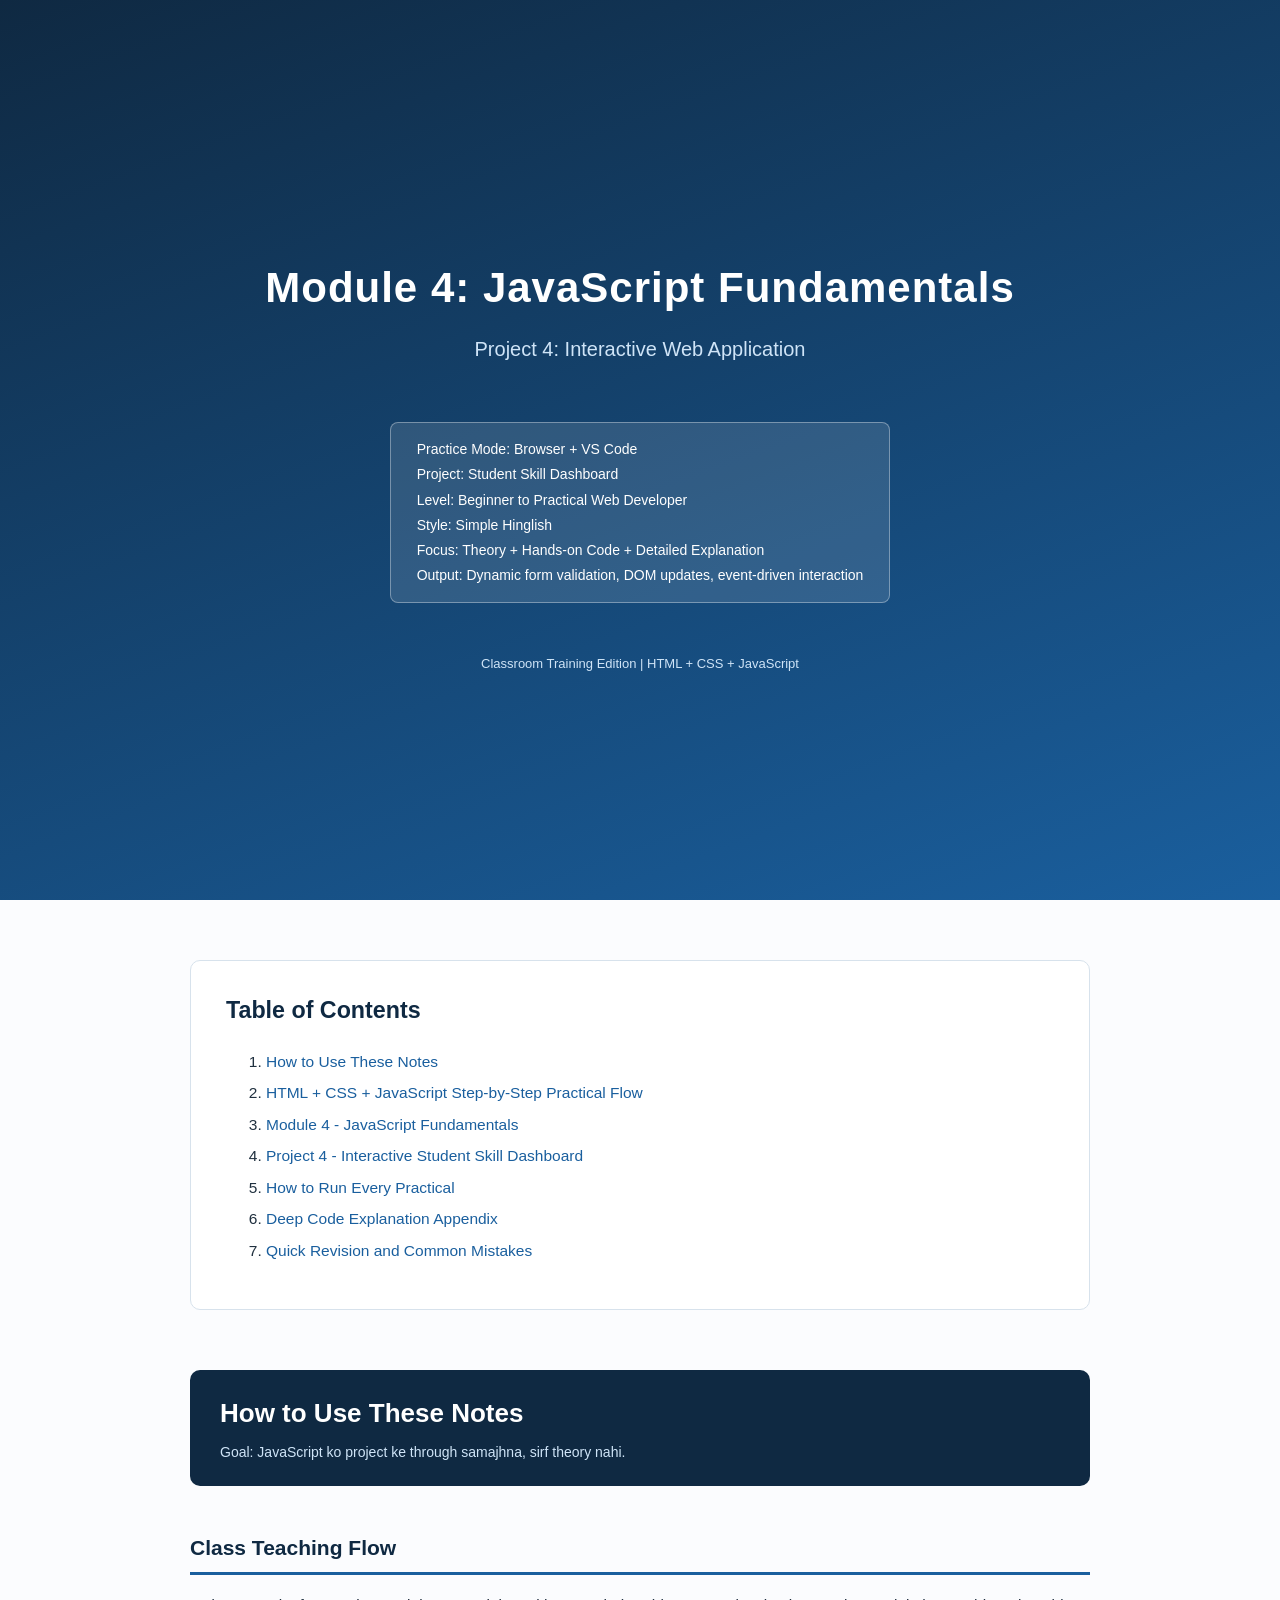
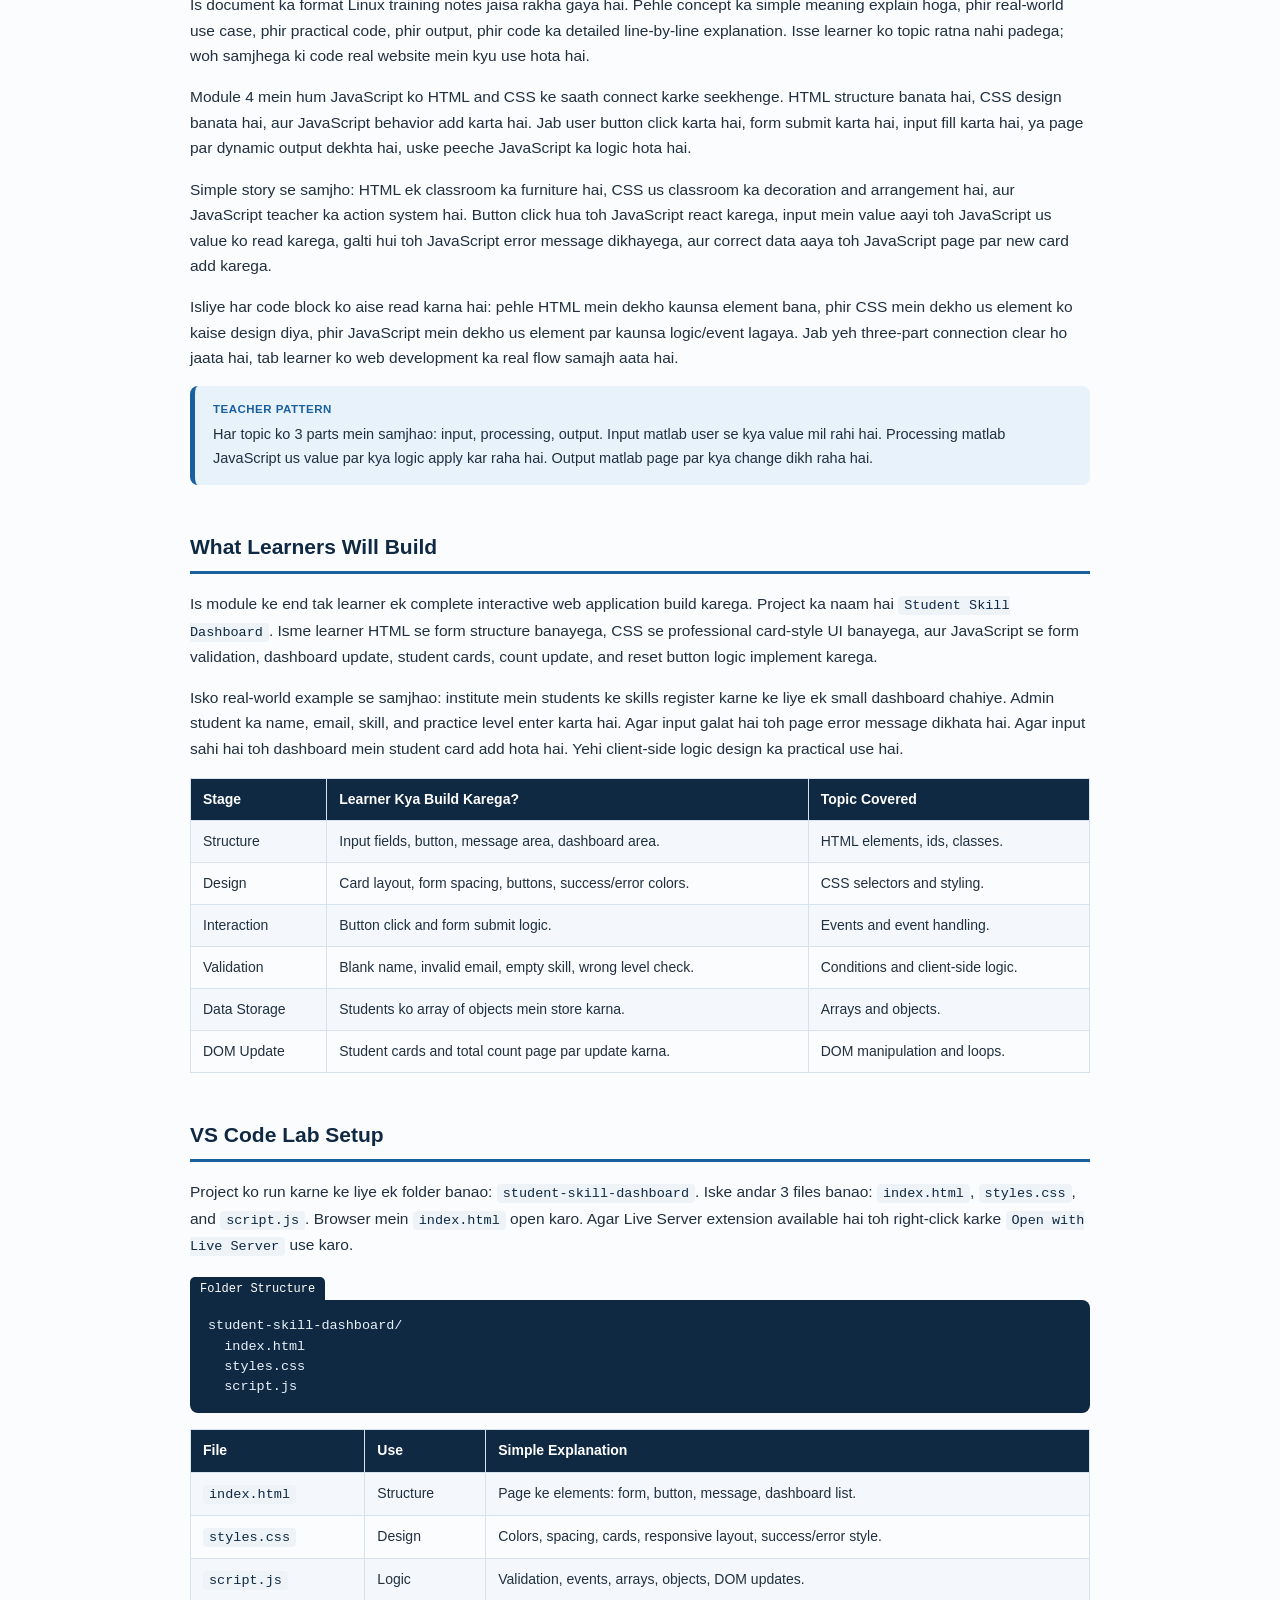
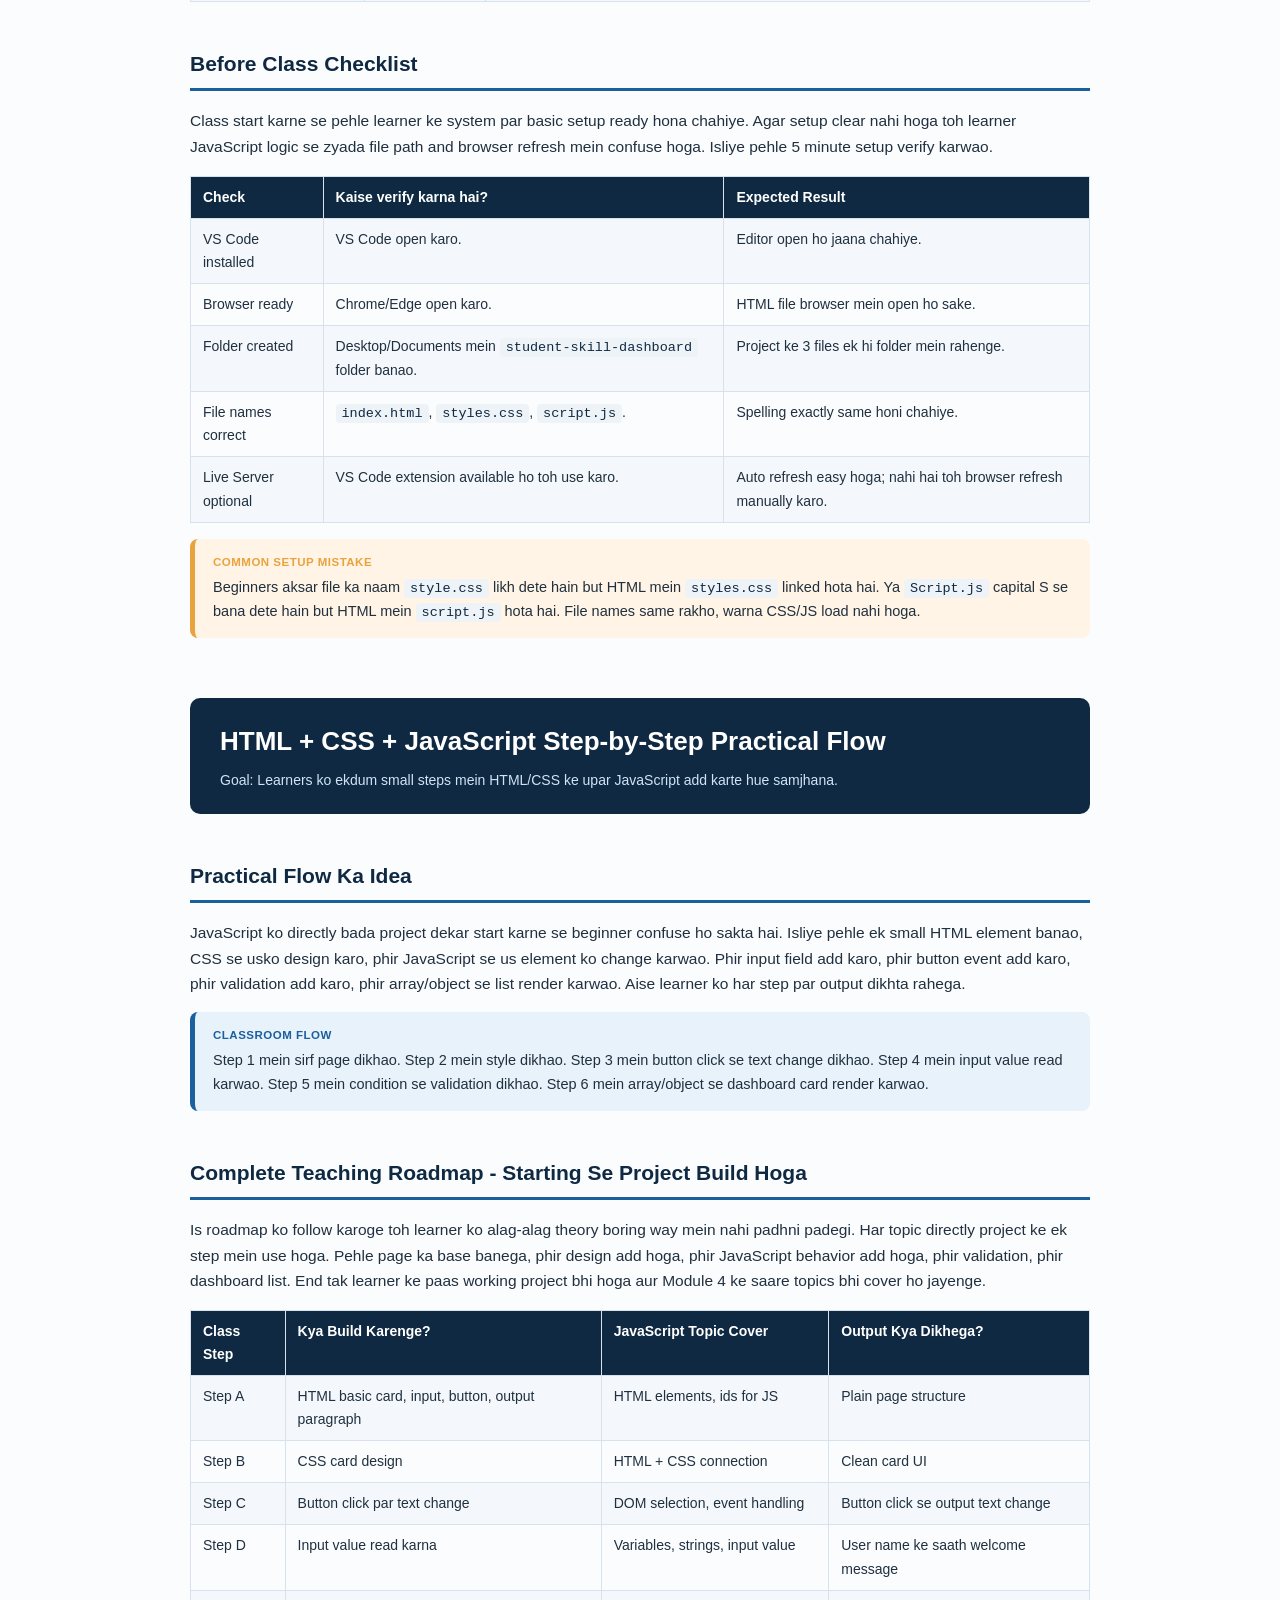
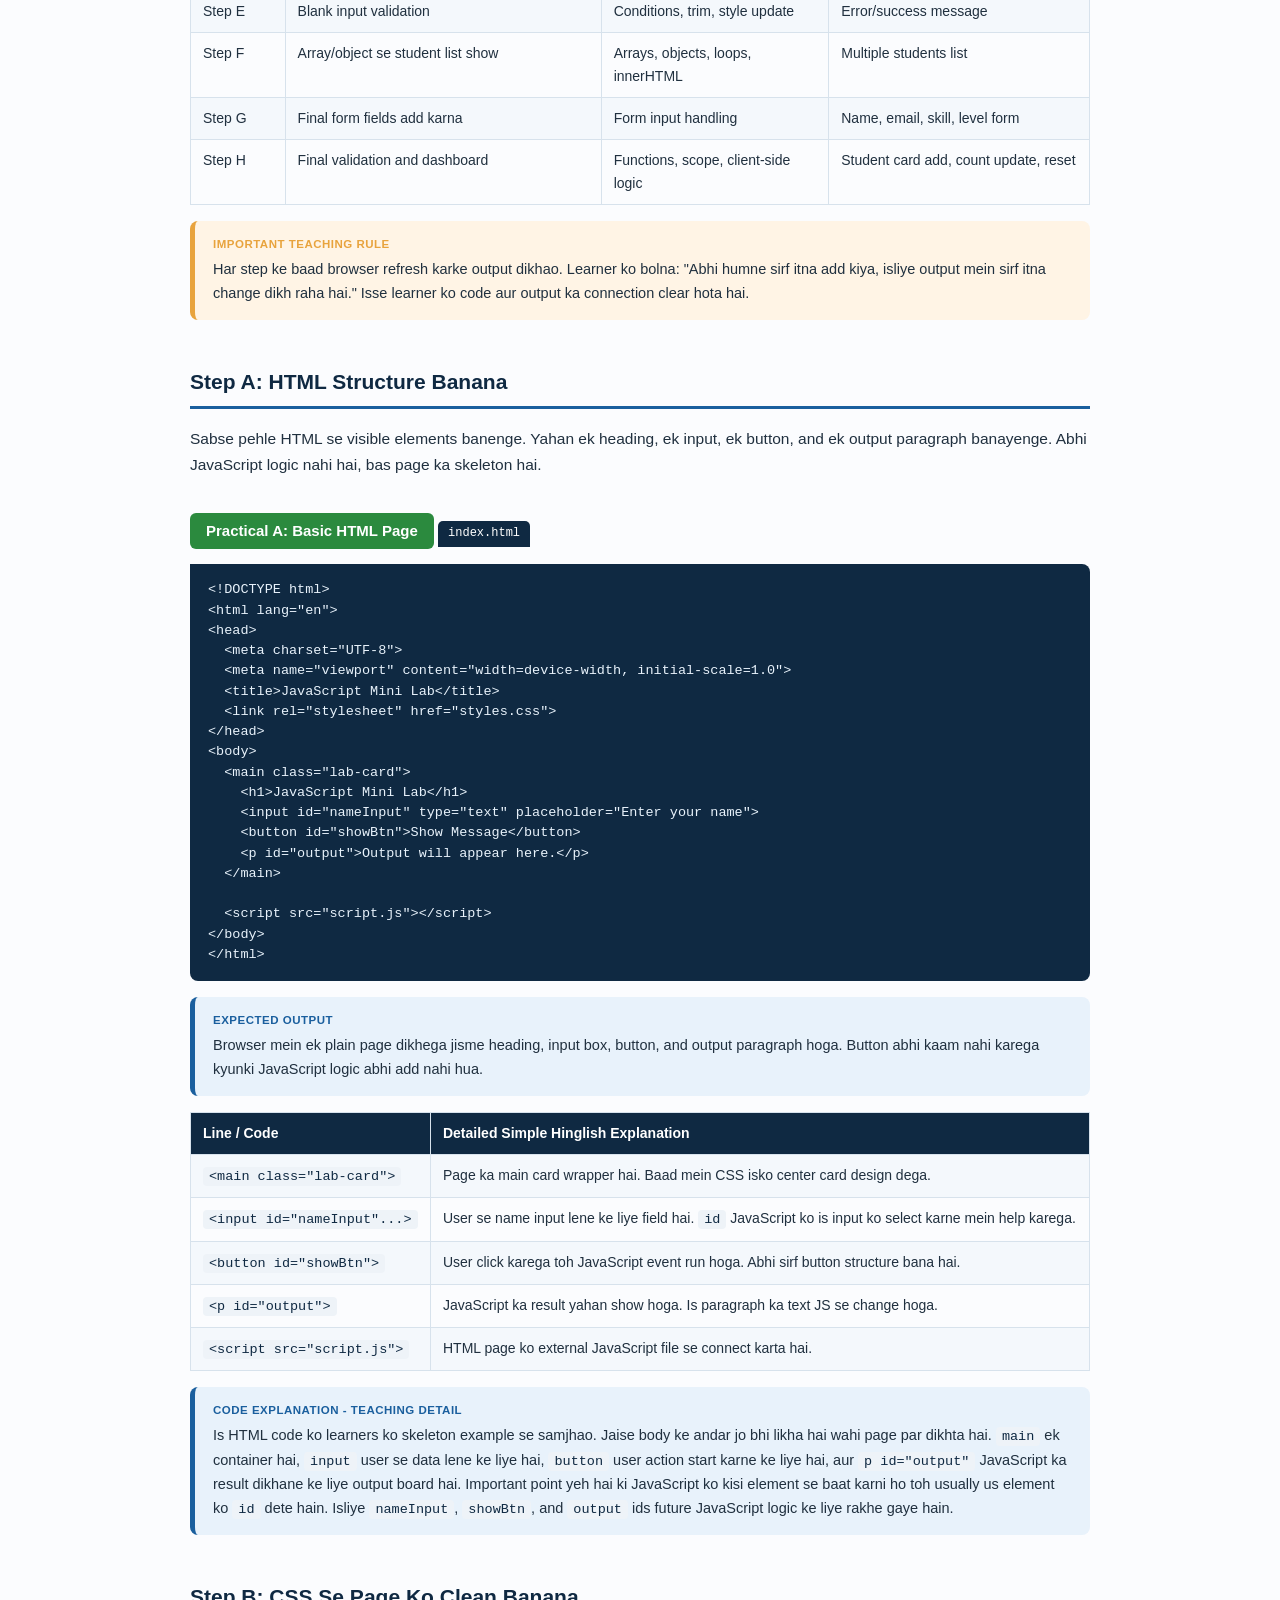
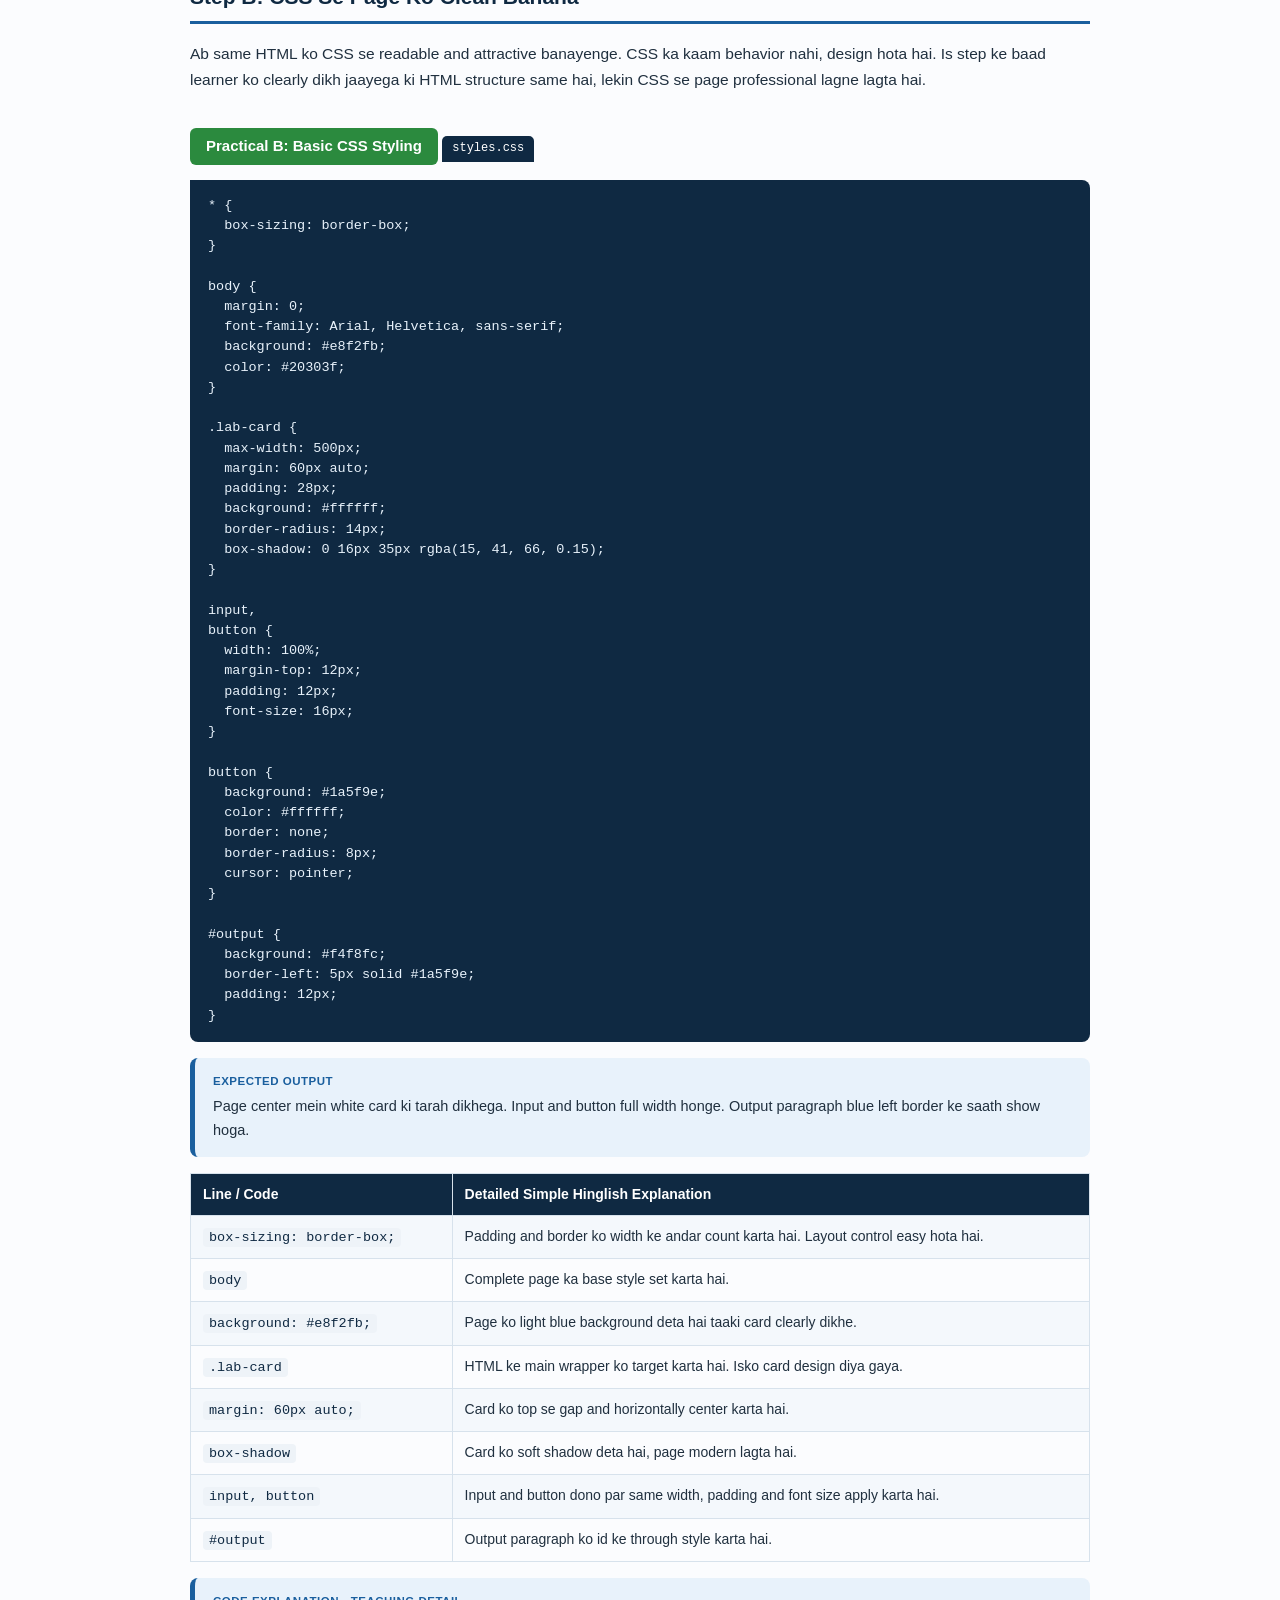
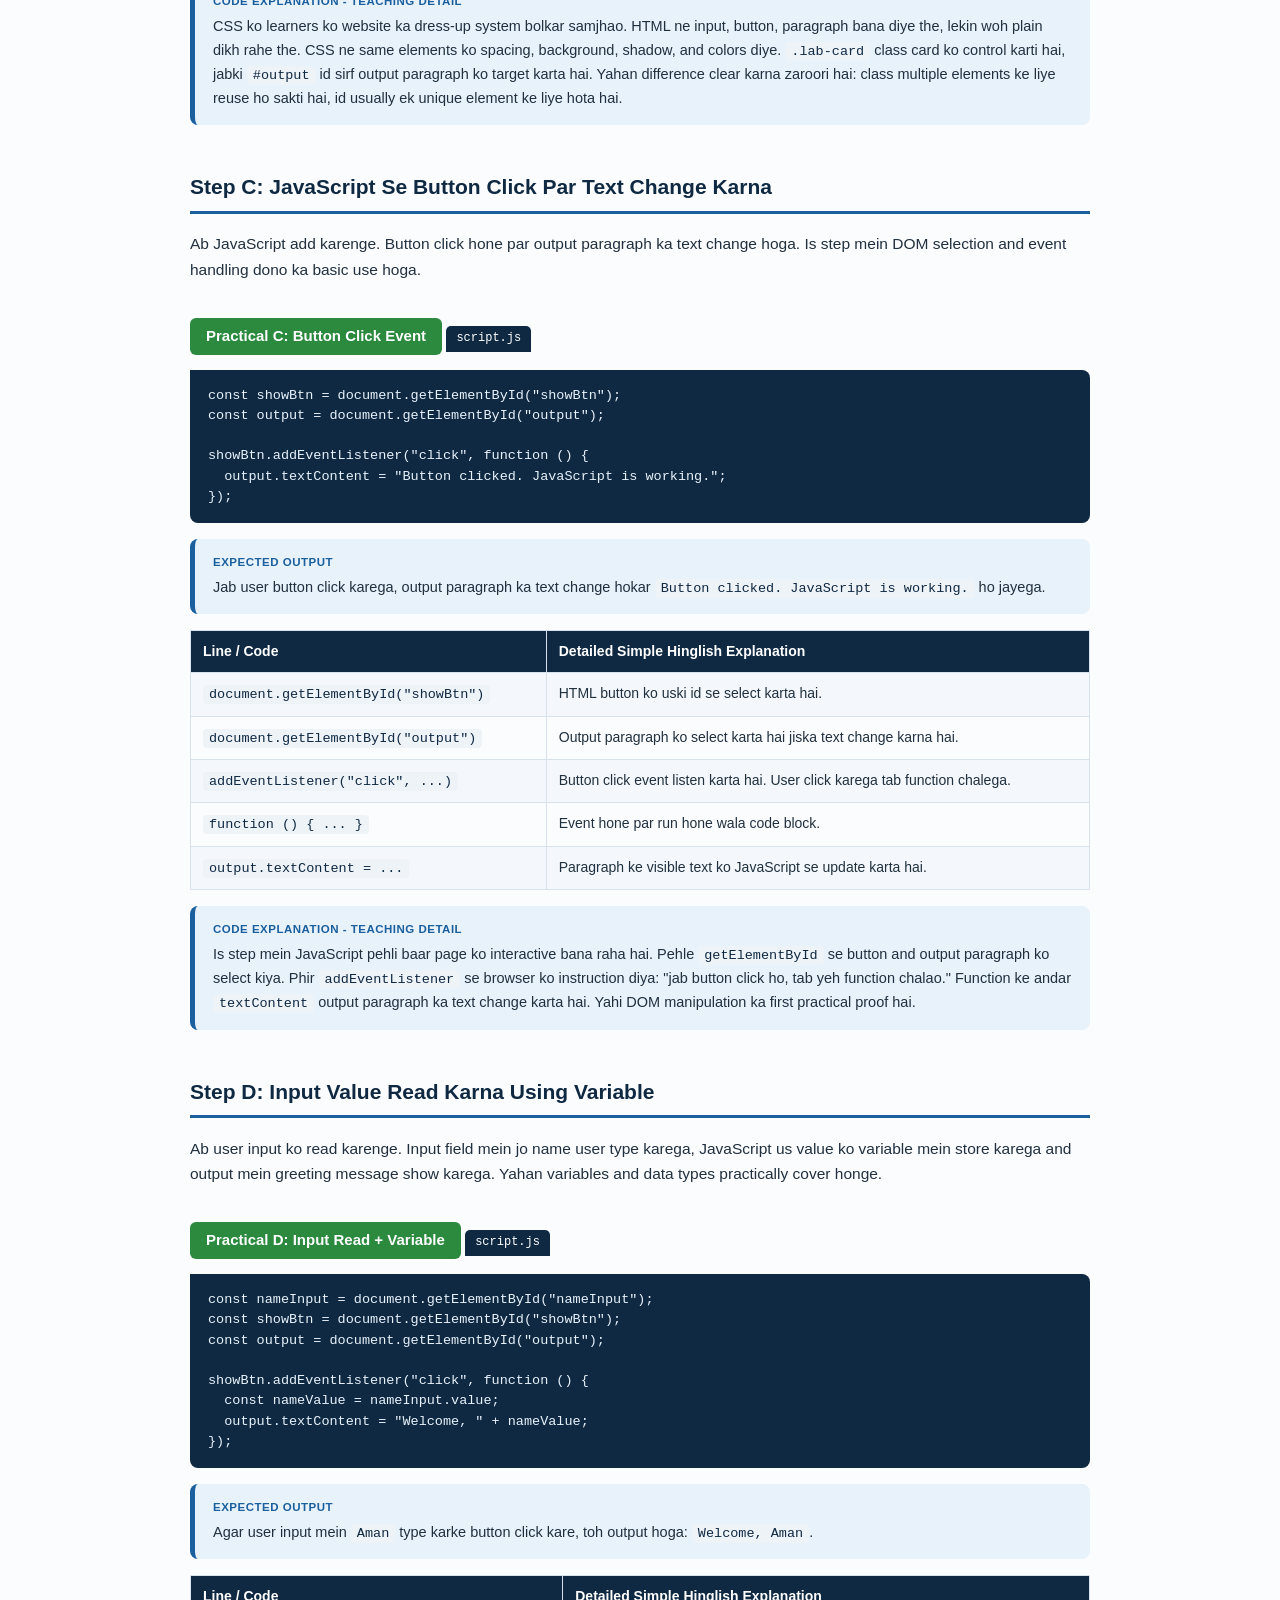
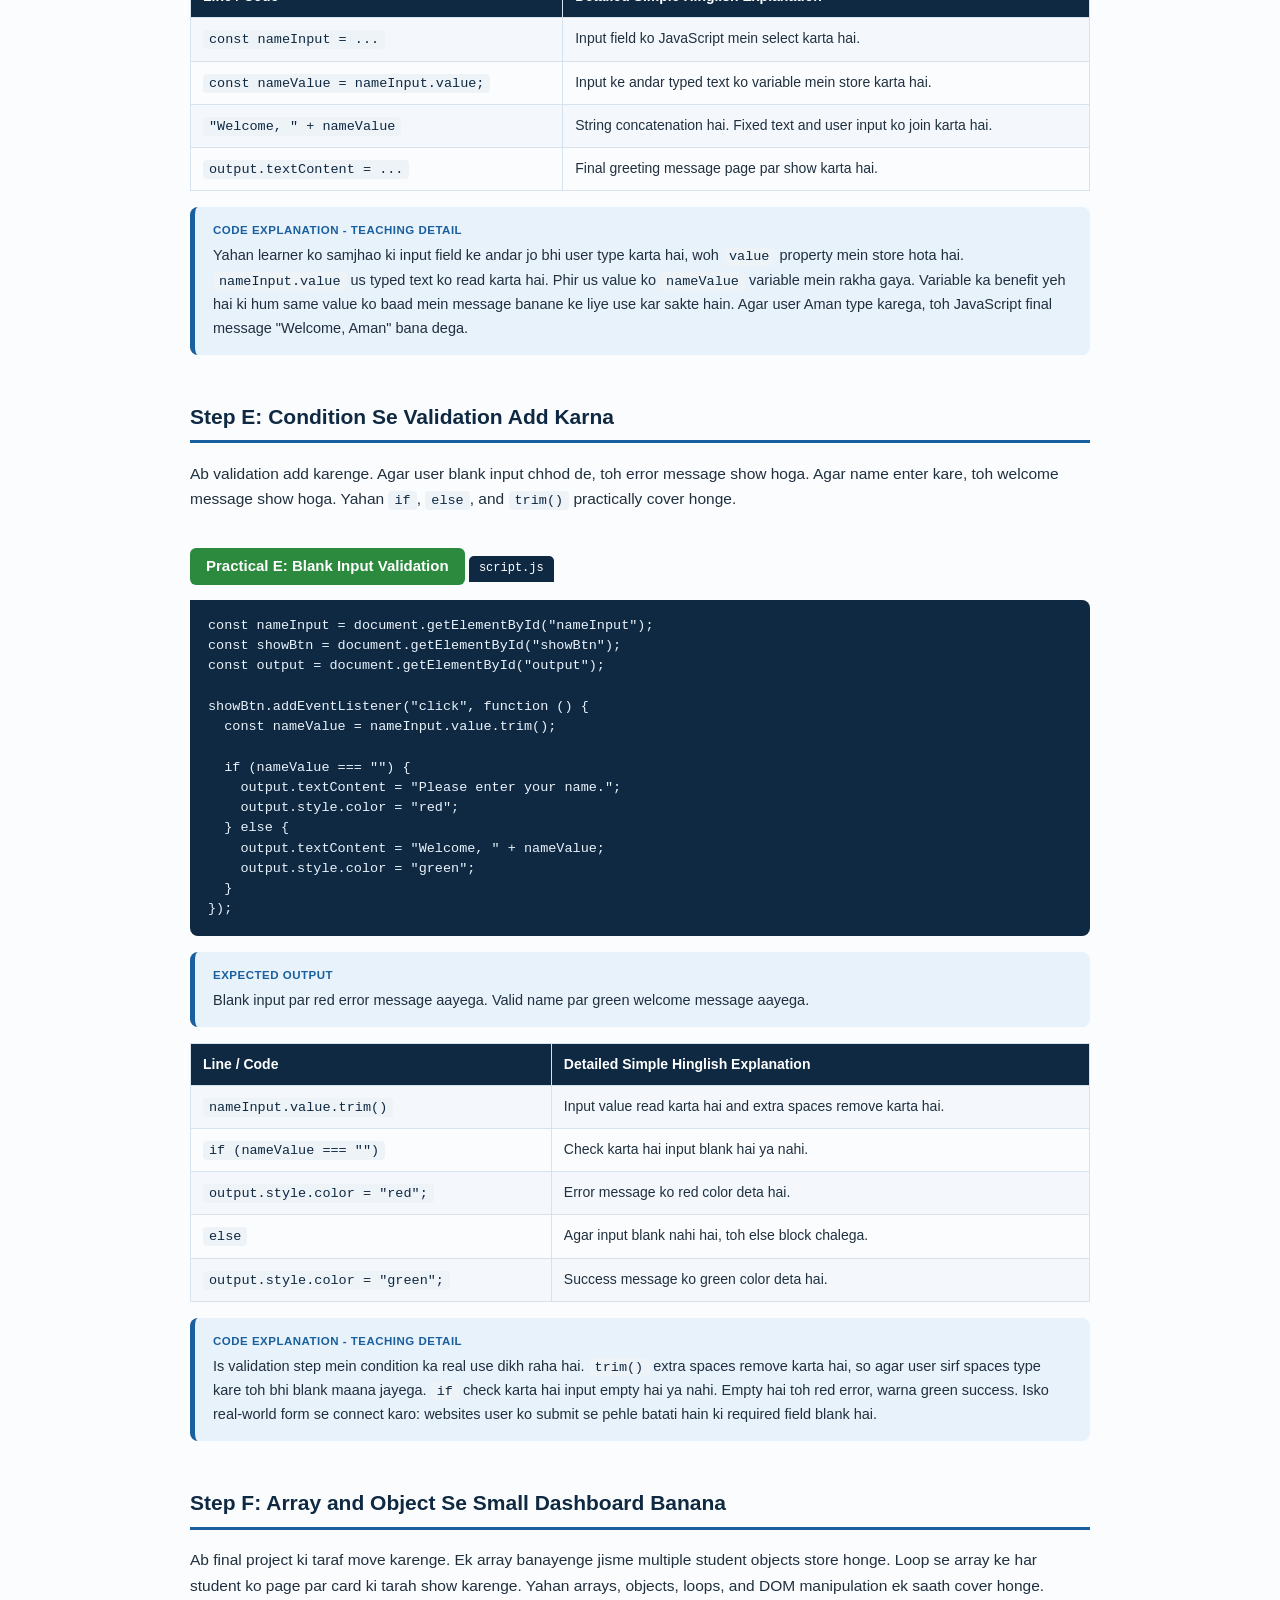
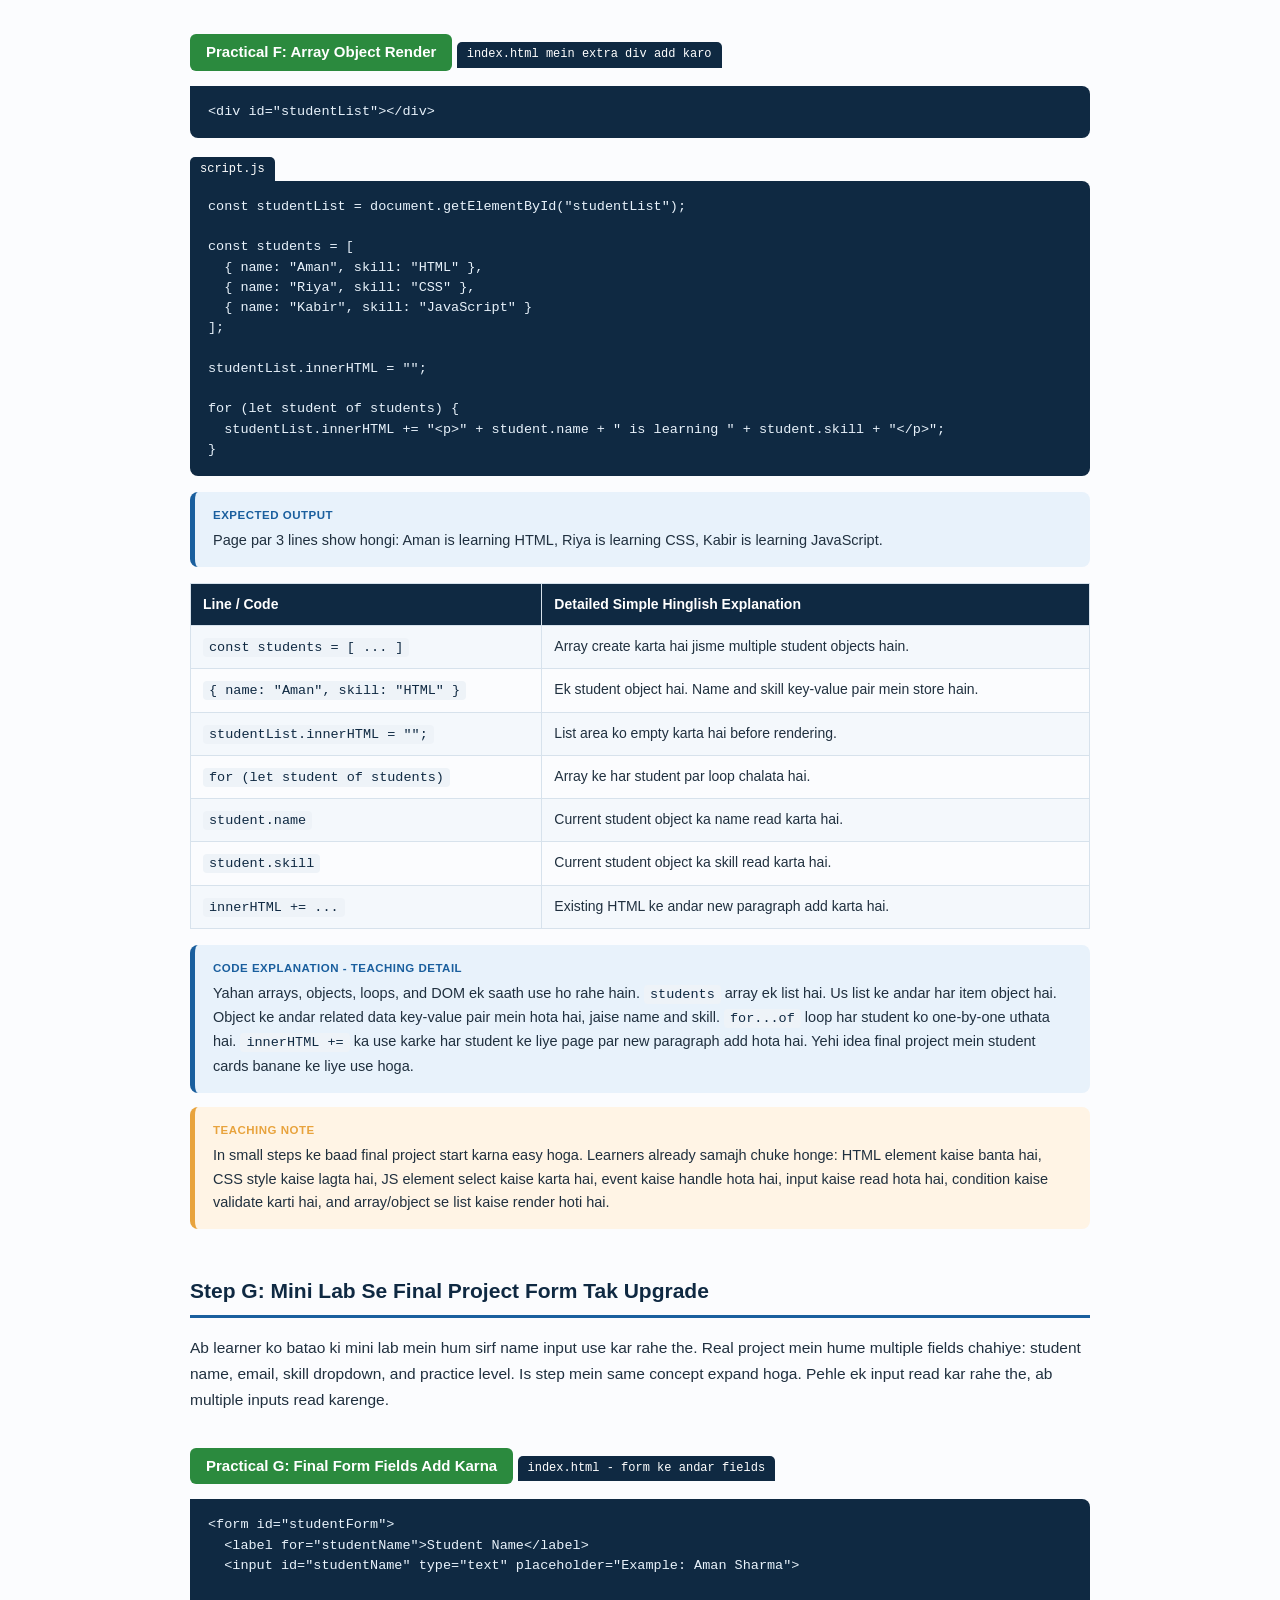
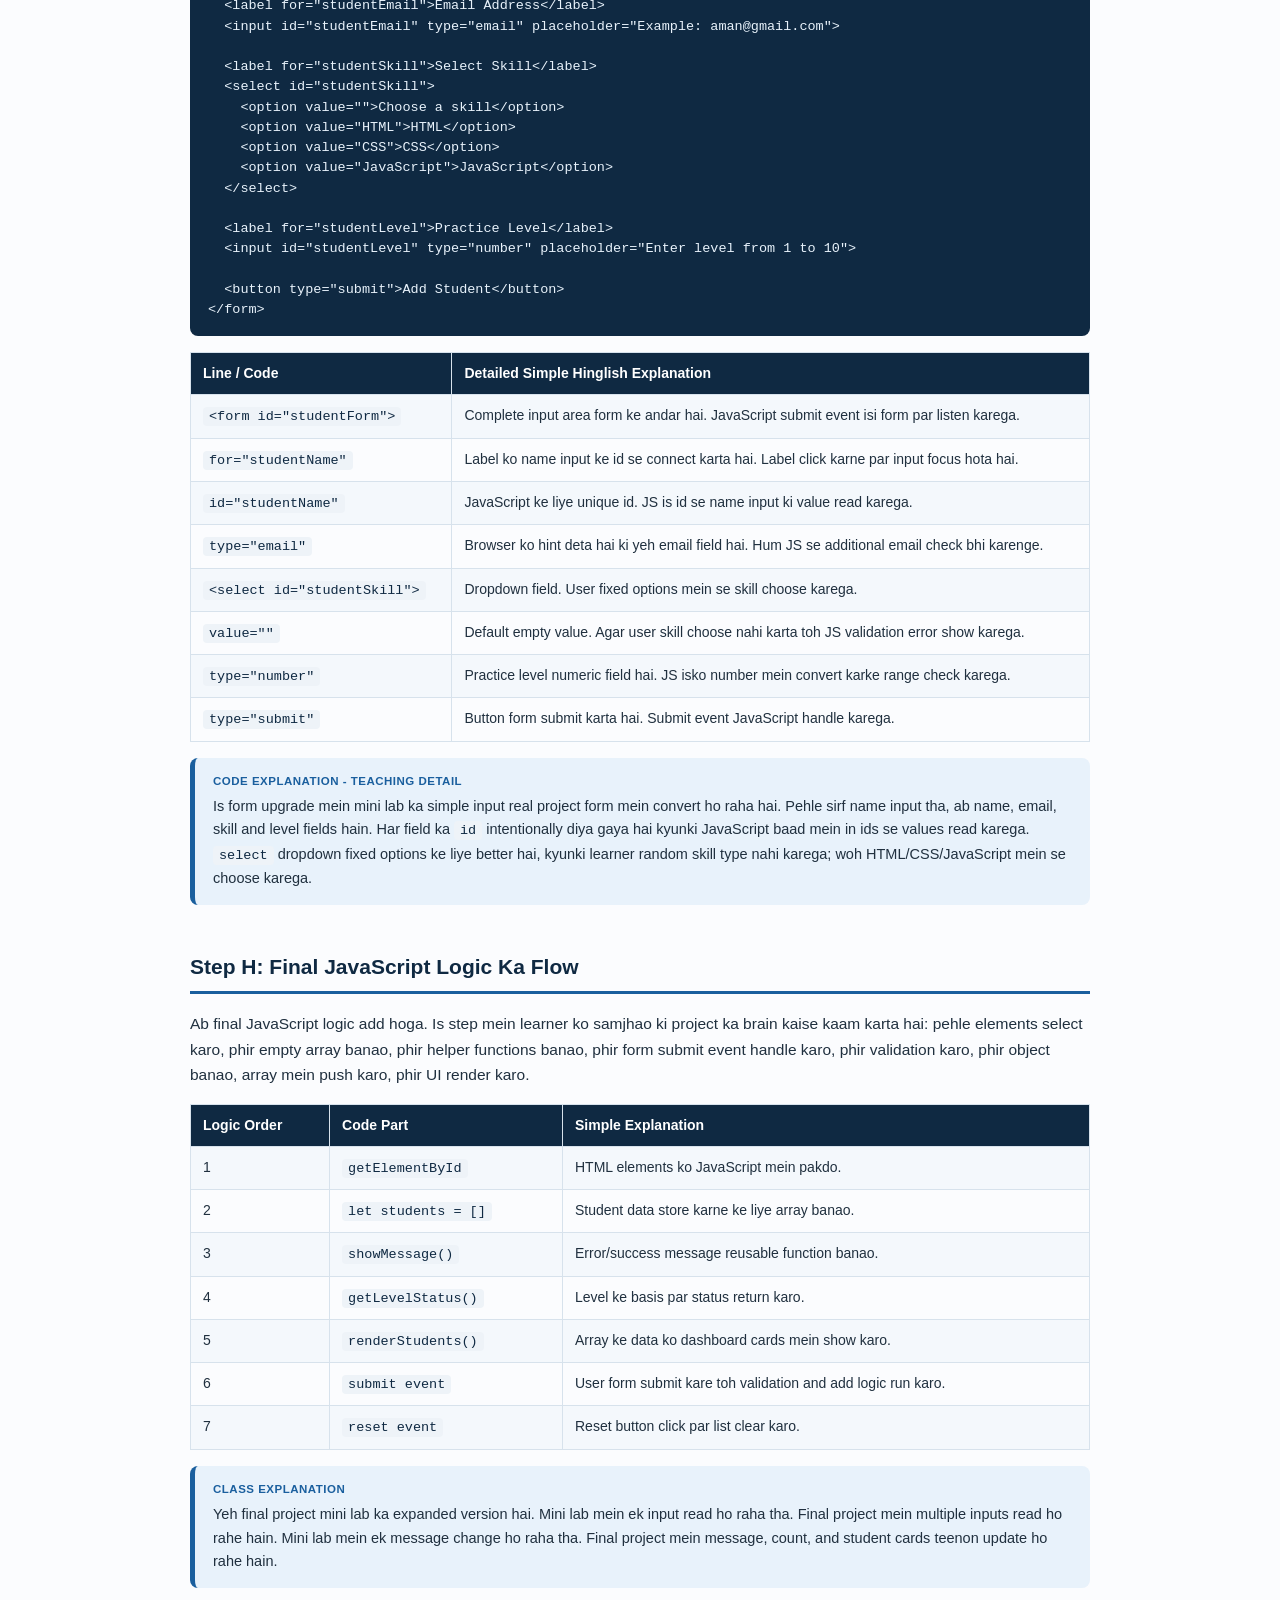
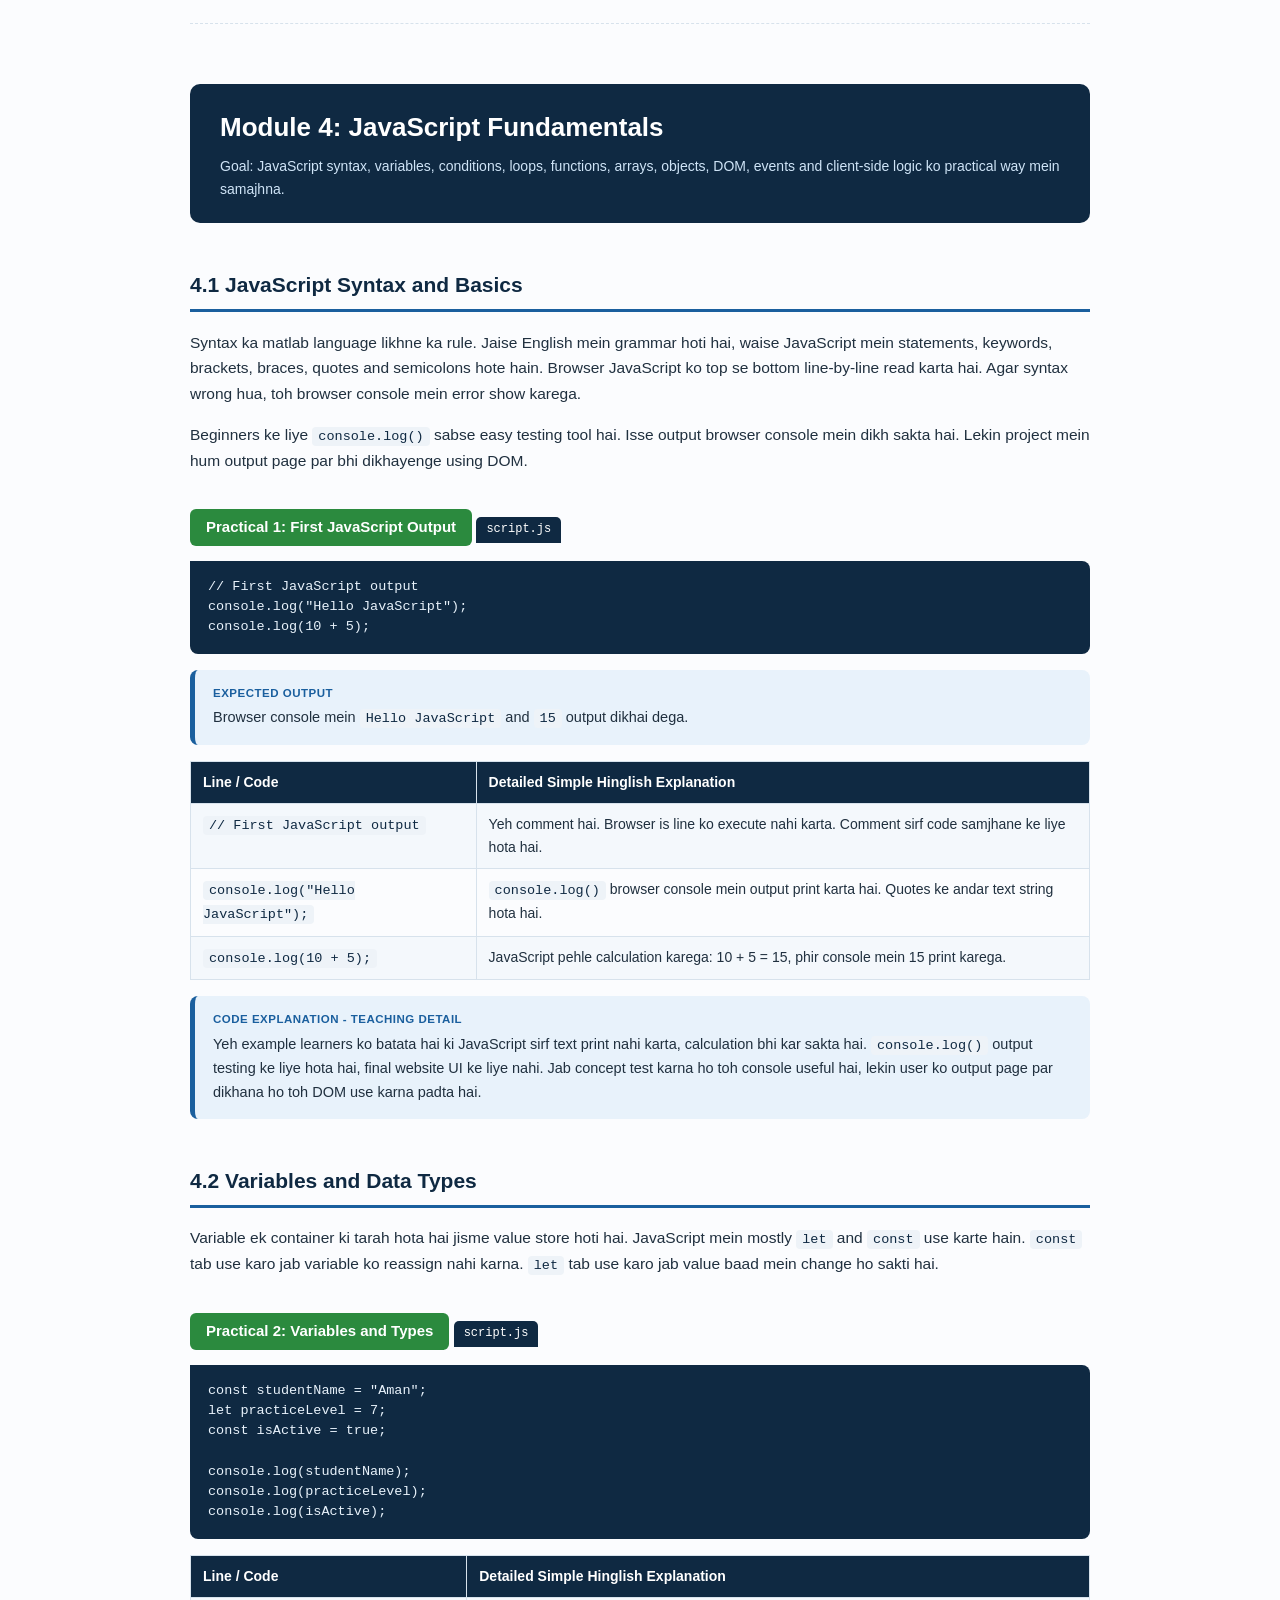
==== commit 5a6fe783: "Add JavaScript practical run guide" ====
--- a/index.html
+++ b/index.html
@@ -225,6 +225,7 @@
   <li><a href="#incremental">HTML + CSS + JavaScript Step-by-Step Practical Flow</a></li>
   <li><a href="#module4">Module 4 - JavaScript Fundamentals</a></li>
   <li><a href="#project">Project 4 - Interactive Student Skill Dashboard</a></li>
+  <li><a href="#run-guide">How to Run Every Practical</a></li>
   <li><a href="#deep-explanation">Deep Code Explanation Appendix</a></li>
   <li><a href="#revision">Quick Revision and Common Mistakes</a></li>
 </ol>
@@ -245,6 +246,20 @@
 <strong class="tag">Teacher Pattern</strong>
 Har topic ko 3 parts mein samjhao: input, processing, output. Input matlab user se kya value mil rahi hai. Processing matlab JavaScript us value par kya logic apply kar raha hai. Output matlab page par kya change dikh raha hai.
 </div>
+
+<h2 class="topic">What Learners Will Build</h2>
+<p>Is module ke end tak learner ek complete interactive web application build karega. Project ka naam hai <span class="inline-code">Student Skill Dashboard</span>. Isme learner HTML se form structure banayega, CSS se professional card-style UI banayega, aur JavaScript se form validation, dashboard update, student cards, count update, and reset button logic implement karega.</p>
+<p>Isko real-world example se samjhao: institute mein students ke skills register karne ke liye ek small dashboard chahiye. Admin student ka name, email, skill, and practice level enter karta hai. Agar input galat hai toh page error message dikhata hai. Agar input sahi hai toh dashboard mein student card add hota hai. Yehi client-side logic design ka practical use hai.</p>
+
+<table>
+<tr><th>Stage</th><th>Learner Kya Build Karega?</th><th>Topic Covered</th></tr>
+<tr><td>Structure</td><td>Input fields, button, message area, dashboard area.</td><td>HTML elements, ids, classes.</td></tr>
+<tr><td>Design</td><td>Card layout, form spacing, buttons, success/error colors.</td><td>CSS selectors and styling.</td></tr>
+<tr><td>Interaction</td><td>Button click and form submit logic.</td><td>Events and event handling.</td></tr>
+<tr><td>Validation</td><td>Blank name, invalid email, empty skill, wrong level check.</td><td>Conditions and client-side logic.</td></tr>
+<tr><td>Data Storage</td><td>Students ko array of objects mein store karna.</td><td>Arrays and objects.</td></tr>
+<tr><td>DOM Update</td><td>Student cards and total count page par update karna.</td><td>DOM manipulation and loops.</td></tr>
+</table>
 
 <h2 class="topic">VS Code Lab Setup</h2>
 <p>Project ko run karne ke liye ek folder banao: <span class="inline-code">student-skill-dashboard</span>. Iske andar 3 files banao: <span class="inline-code">index.html</span>, <span class="inline-code">styles.css</span>, and <span class="inline-code">script.js</span>. Browser mein <span class="inline-code">index.html</span> open karo. Agar Live Server extension available hai toh right-click karke <span class="inline-code">Open with Live Server</span> use karo.</p>
@@ -1407,6 +1422,59 @@
 
 <hr class="sep">
 
+<div class="module-header" id="run-guide">
+  <h1>How to Run Every Practical</h1>
+  <p>Goal: Har HTML, CSS, and JavaScript practical ko step-by-step execute karna.</p>
+</div>
+
+<h2 class="topic">Standard Run Flow</h2>
+<p>JavaScript practical run karne ka standard flow simple hai: pehle HTML file banao, phir CSS file connect karo, phir JavaScript file connect karo, phir browser mein output check karo. Jab tak HTML element page par exist nahi karega, JavaScript usko select nahi kar paayegi. Isliye hamesha order maintain karo: HTML first, CSS second, JavaScript third.</p>
+
+<table>
+<tr><th>Step</th><th>Kya Karna Hai?</th><th>Why Important?</th></tr>
+<tr><td>Step 1</td><td>Project folder create karo.</td><td>HTML, CSS, JS files same place par rahenge.</td></tr>
+<tr><td>Step 2</td><td><span class="inline-code">index.html</span> create karo.</td><td>Browser page isi file se open hota hai.</td></tr>
+<tr><td>Step 3</td><td><span class="inline-code">styles.css</span> create and link karo.</td><td>Page ko design milega.</td></tr>
+<tr><td>Step 4</td><td><span class="inline-code">script.js</span> create and link karo.</td><td>Page interactive hoga.</td></tr>
+<tr><td>Step 5</td><td>Browser refresh karo.</td><td>Latest saved code ka output dikhega.</td></tr>
+<tr><td>Step 6</td><td>Console check karo.</td><td>JavaScript error quickly identify hoga.</td></tr>
+</table>
+
+<h2 class="topic">Practical-wise Execution Guide</h2>
+<table>
+<tr><th>Practical / Step</th><th>File Setup</th><th>Run Action</th><th>Expected Output</th></tr>
+<tr><td>Step A: HTML Structure</td><td><span class="inline-code">index.html</span> mein HTML paste karo.</td><td>Browser mein file open karo.</td><td>Heading, input, button, and output paragraph plain form mein dikhenge.</td></tr>
+<tr><td>Step B: CSS Styling</td><td><span class="inline-code">styles.css</span> paste karo and HTML mein link check karo.</td><td>Browser refresh karo.</td><td>White card, blue button, styled output area dikhega.</td></tr>
+<tr><td>Step C: Button Click</td><td><span class="inline-code">script.js</span> mein button click code paste karo.</td><td>Button click karo.</td><td>Output paragraph ka text change hoga.</td></tr>
+<tr><td>Step D: Input Value</td><td>Name input read karne wala JS code paste karo.</td><td>Name type karke button click karo.</td><td>User name ke saath message show hoga.</td></tr>
+<tr><td>Step E: Validation</td><td>Blank input validation code paste karo.</td><td>Blank input ke saath click karo, phir name ke saath click karo.</td><td>Blank par red error, valid name par green success.</td></tr>
+<tr><td>Step F: Array/Object Render</td><td>Student array/object and loop code paste karo.</td><td>Browser refresh karo.</td><td>Student list/cards page par dynamically show honge.</td></tr>
+<tr><td>Step G: Final Form HTML</td><td>Complete final HTML paste karo.</td><td>Browser open karo.</td><td>Student registration form and dashboard structure dikhega.</td></tr>
+<tr><td>Step H: Final JS Logic</td><td>Complete final JS paste karo.</td><td>Valid/invalid form test karo.</td><td>Validation, card add, count update, reset button work karega.</td></tr>
+</table>
+
+<h2 class="topic">Browser Console Kaise Use Karna Hai?</h2>
+<p>JavaScript debugging ke liye browser console sabse important tool hai. Agar button click par kuch nahi ho raha, page update nahi ho raha, ya error aa raha hai, toh console open karke red error message read karo. Error usually batata hai ki problem kis file and kis line ke aas-paas hai.</p>
+
+<ol class="steps">
+<li>Browser page par right click karo.</li>
+<li><span class="inline-code">Inspect</span> option select karo.</li>
+<li><span class="inline-code">Console</span> tab open karo.</li>
+<li>Page refresh karo and red error check karo.</li>
+<li>Error mein file name, line number, and message read karo.</li>
+</ol>
+
+<table>
+<tr><th>Error / Problem</th><th>Reason</th><th>Fix</th></tr>
+<tr><td><span class="inline-code">Cannot read properties of null</span></td><td>JS jis id ko select kar raha hai, HTML mein woh id missing/wrong hai.</td><td>HTML id and JS <span class="inline-code">getElementById</span> spelling same karo.</td></tr>
+<tr><td><span class="inline-code">Unexpected token</span></td><td>Bracket, quote, comma, or syntax mistake hai.</td><td>Recent edited line carefully check karo.</td></tr>
+<tr><td>Button click par kuch nahi hota</td><td>JS file load nahi hui ya event listener attach nahi hua.</td><td><span class="inline-code">&lt;script src="script.js"&gt;</span> and button id check karo.</td></tr>
+<tr><td>CSS apply nahi hota</td><td>CSS file ka name/path wrong hai.</td><td><span class="inline-code">&lt;link rel="stylesheet" href="styles.css"&gt;</span> check karo.</td></tr>
+<tr><td>Page reload ho jaata hai</td><td>Form submit ka default behavior stop nahi hua.</td><td><span class="inline-code">event.preventDefault()</span> use karo.</td></tr>
+</table>
+
+<hr class="sep">
+
 <div class="module-header" id="deep-explanation">
   <h1>Deep Code Explanation Appendix</h1>
   <p>Goal: Jahan bhi code hai, usko small-small parts mein samajhna aur class mein confidently explain karna.</p>
@@ -1426,6 +1494,29 @@
 <tr><td>JavaScript function</td><td>Function reusable kaam ka box hai.</td><td><span class="inline-code">showMessage()</span> baar-baar message show karne ke liye.</td></tr>
 <tr><td>Event</td><td>Event user action hota hai, jaise click ya submit.</td><td><span class="inline-code">addEventListener("click", ...)</span></td></tr>
 <tr><td>DOM update</td><td>JavaScript page ke visible content ko change karti hai.</td><td><span class="inline-code">output.textContent = ...</span></td></tr>
+</table>
+
+<h2 class="topic">Small Syntax Symbols - Har Chhoti Cheez Ka Meaning</h2>
+<p>JavaScript beginners ko mostly symbols confuse karte hain. Is table ko pehle samjhao, phir practical code run karwao. Jab learner ko pata chalega ki <span class="inline-code">.</span>, <span class="inline-code">()</span>, <span class="inline-code">{}</span>, <span class="inline-code">[]</span>, and <span class="inline-code">===</span> kya karte hain, toh code reading easy ho jaayegi.</p>
+
+<table>
+<tr><th>Symbol / Syntax</th><th>Simple Meaning</th><th>Project Example</th></tr>
+<tr><td><span class="inline-code">const</span></td><td>Constant variable declare karta hai. Value/reference ko reassign nahi karna ho toh use hota hai.</td><td><span class="inline-code">const studentForm = ...</span></td></tr>
+<tr><td><span class="inline-code">let</span></td><td>Change hone wali variable declare karta hai.</td><td><span class="inline-code">let students = [];</span></td></tr>
+<tr><td><span class="inline-code">=</span></td><td>Assignment operator hai. Right side value ko left side variable mein store karta hai.</td><td><span class="inline-code">message.textContent = text;</span></td></tr>
+<tr><td><span class="inline-code">===</span></td><td>Strict comparison karta hai. Value and type dono compare hote hain.</td><td><span class="inline-code">nameValue === ""</span></td></tr>
+<tr><td><span class="inline-code">||</span></td><td>OR operator hai. Dono conditions mein se koi bhi true ho toh result true.</td><td><span class="inline-code">levelValue &lt; 1 || levelValue &gt; 10</span></td></tr>
+<tr><td><span class="inline-code">&amp;&amp;</span></td><td>AND operator hai. Dono conditions true honi chahiye.</td><td>Advanced validation mein use hota hai.</td></tr>
+<tr><td><span class="inline-code">!</span></td><td>NOT operator hai. True ko false, false ko true banata hai.</td><td><span class="inline-code">!emailValue.includes("@")</span></td></tr>
+<tr><td><span class="inline-code">.</span></td><td>Object ki property ya method access karta hai.</td><td><span class="inline-code">document.getElementById</span>, <span class="inline-code">studentForm.reset()</span></td></tr>
+<tr><td><span class="inline-code">()</span></td><td>Function/method call karne ke liye use hota hai.</td><td><span class="inline-code">renderStudents()</span></td></tr>
+<tr><td><span class="inline-code">{}</span></td><td>Code block ya object create karne ke liye use hota hai.</td><td><span class="inline-code">const student = { name: nameValue }</span></td></tr>
+<tr><td><span class="inline-code">[]</span></td><td>Array create ya item access karne ke liye use hota hai.</td><td><span class="inline-code">let students = []</span></td></tr>
+<tr><td><span class="inline-code">""</span></td><td>String text value represent karta hai.</td><td><span class="inline-code">"Please enter student name."</span></td></tr>
+<tr><td><span class="inline-code">`...`</span></td><td>Template literal hai. Multiline string and variable insert karne ke liye useful.</td><td><span class="inline-code">card.innerHTML = `...`</span></td></tr>
+<tr><td><span class="inline-code">${student.name}</span></td><td>Template literal ke andar variable/property value insert karta hai.</td><td>Student card mein dynamic name show hota hai.</td></tr>
+<tr><td><span class="inline-code">;</span></td><td>Statement end marker hai. JavaScript mein optional ho sakta hai, but clean code ke liye use karte hain.</td><td><span class="inline-code">renderStudents();</span></td></tr>
+<tr><td><span class="inline-code">//</span></td><td>Single-line comment start karta hai. Browser comment ko execute nahi karta.</td><td>Code explain karne ke liye comments add kar sakte hain.</td></tr>
 </table>
 
 <h2 class="topic">Mini Lab HTML - Deep Line-by-Line Explanation</h2>
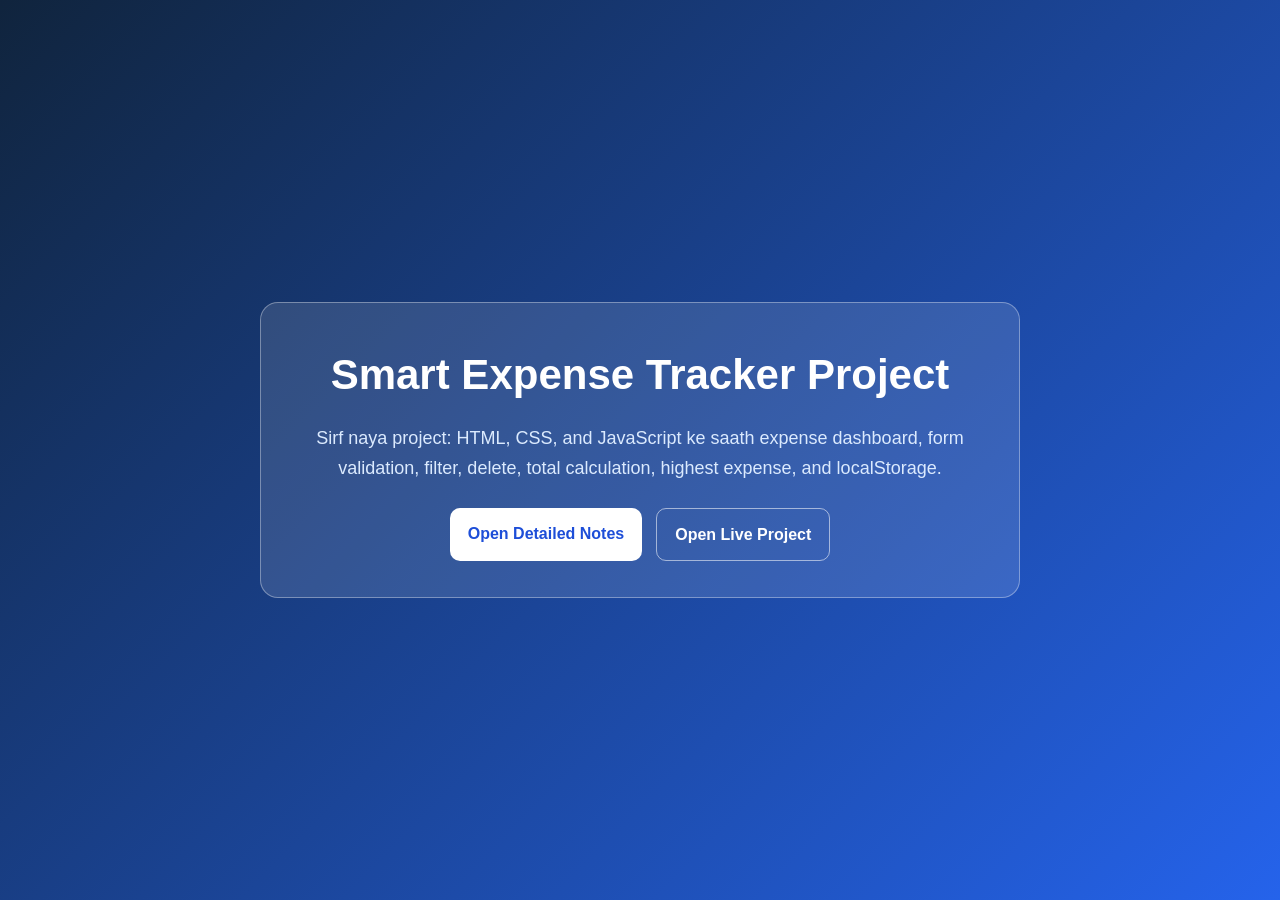
==== commit b9912260: "Keep only smart expense tracker project" ====
--- a/index.html
+++ b/index.html
@@ -3,1720 +3,29 @@
 <head>
 <meta charset="UTF-8">
 <meta name="viewport" content="width=device-width, initial-scale=1">
-<title>Module 4 JavaScript Fundamentals Notes</title>
+<title>Smart Expense Tracker Project</title>
 <style>
-  :root{
-    --navy:#0f2942;
-    --blue:#1a5f9e;
-    --accent:#2b8a3e;
-    --warn-bg:#fff4e5;
-    --warn-border:#e8a33d;
-    --info-bg:#e8f2fb;
-    --info-border:#1a5f9e;
-    --err-bg:#fdeaea;
-    --err-border:#c0392b;
-    --code-bg:#0f2942;
-    --code-text:#e8f2fb;
-    --gray:#555;
-    --line:#d7e2ec;
-  }
   *{box-sizing:border-box;}
-  body{
-    font-family:"Segoe UI",Arial,Helvetica,sans-serif;
-    margin:0;
-    padding:0;
-    color:#20303f;
-    line-height:1.65;
-    background:#fbfcfe;
-    font-size:15.5px;
-  }
-  .page{
-    max-width:980px;
-    margin:0 auto;
-    padding:30px 40px 60px 40px;
-  }
-  .titlepage{
-    min-height:100vh;
-    display:flex;
-    flex-direction:column;
-    justify-content:center;
-    align-items:center;
-    text-align:center;
-    background:linear-gradient(160deg,var(--navy) 0%,var(--blue) 100%);
-    color:#fff;
-    padding:60px 20px;
-  }
-  .titlepage h1{
-    font-size:42px;
-    margin-bottom:10px;
-    letter-spacing:1px;
-  }
-  .titlepage h2{
-    font-size:20px;
-    font-weight:400;
-    color:#cfe4f7;
-    margin-top:0;
-  }
-  .titlepage .badge{
-    margin-top:40px;
-    background:rgba(255,255,255,0.12);
-    border:1px solid rgba(255,255,255,0.35);
-    padding:14px 26px;
-    border-radius:8px;
-    font-size:14px;
-    line-height:1.8;
-    text-align:left;
-  }
-  .titlepage .footer-note{
-    margin-top:50px;
-    font-size:13px;
-    color:#cfe4f7;
-  }
-  .toc{
-    background:#fff;
-    border:1px solid var(--line);
-    border-radius:10px;
-    padding:30px 35px;
-    margin:30px 0 50px 0;
-  }
-  .toc h2{margin-top:0;color:var(--navy);}
-  .toc li{margin-bottom:6px;}
-  .toc a{color:var(--blue);text-decoration:none;}
-  .toc a:hover{text-decoration:underline;}
-  .module-header{
-    background:var(--navy);
-    color:#fff;
-    padding:22px 30px;
-    border-radius:10px;
-    margin:60px 0 25px 0;
-  }
-  .module-header h1{margin:0;font-size:26px;}
-  .module-header p{margin:6px 0 0 0;color:#cfe4f7;font-size:14px;}
-  h2.topic{
-    color:var(--navy);
-    border-bottom:3px solid var(--blue);
-    padding-bottom:6px;
-    margin-top:45px;
-    font-size:21px;
-  }
-  h3.subtopic{
-    color:var(--blue);
-    margin-top:28px;
-    font-size:17px;
-  }
-  h3.practical-title{
-    color:#fff;
-    background:var(--accent);
-    display:inline-block;
-    padding:6px 16px;
-    border-radius:6px;
-    margin-top:20px;
-    font-size:15px;
-  }
-  .box{
-    border-radius:8px;
-    padding:14px 18px;
-    margin:14px 0;
-    font-size:14.5px;
-  }
-  .info{background:var(--info-bg);border-left:5px solid var(--info-border);}
-  .warn{background:var(--warn-bg);border-left:5px solid var(--warn-border);}
-  .error-box{background:var(--err-bg);border-left:5px solid var(--err-border);}
-  .box strong.tag{
-    display:block;
-    text-transform:uppercase;
-    font-size:11.5px;
-    letter-spacing:0.5px;
-    margin-bottom:4px;
-    color:var(--gray);
-  }
-  .info strong.tag{color:var(--info-border);}
-  .warn strong.tag{color:var(--warn-border);}
-  .error-box strong.tag{color:var(--err-border);}
-  .run-loc{
-    display:inline-block;
-    background:var(--navy);
-    color:#fff;
-    font-size:12px;
-    padding:3px 10px;
-    border-radius:5px 5px 0 0;
-    font-family:monospace;
-    margin-bottom:-2px;
-  }
-  pre{
-    background:var(--code-bg);
-    color:var(--code-text);
-    padding:16px 18px;
-    border-radius:0 8px 8px 8px;
-    overflow-x:auto;
-    font-size:13.5px;
-    margin:0 0 16px 0;
-    line-height:1.5;
-  }
-  code{font-family:"Consolas","Monaco",monospace;}
-  .inline-code{
-    background:#eef3f8;
-    color:#0f2942;
-    padding:2px 6px;
-    border-radius:4px;
-    font-family:"Consolas",monospace;
-    font-size:13.5px;
-  }
-  table{
-    width:100%;
-    border-collapse:collapse;
-    margin:16px 0;
-    font-size:14px;
-  }
-  th,td{
-    border:1px solid var(--line);
-    padding:9px 12px;
-    text-align:left;
-    vertical-align:top;
-  }
-  th{
-    background:var(--navy);
-    color:#fff;
-  }
-  tr:nth-child(even){background:#f4f8fc;}
-  .summary-box{
-    background:#eef8f0;
-    border:1px solid #bfe3c8;
-    border-left:5px solid var(--accent);
-    padding:16px 20px;
-    border-radius:8px;
-    margin:30px 0 10px 0;
-  }
-  .summary-box strong.tag{color:var(--accent);}
-  hr.sep{
-    border:none;
-    border-top:1px dashed var(--line);
-    margin:35px 0;
-  }
-  @media print{
-    .titlepage{page-break-after:always;}
-    .module-header{page-break-before:always;}
-    pre{white-space:pre-wrap;}
-  }
+  body{margin:0;font-family:Arial,Helvetica,sans-serif;background:#f7faff;color:#172033;line-height:1.7;}
+  .hero{min-height:100vh;display:flex;align-items:center;justify-content:center;padding:40px 20px;background:linear-gradient(135deg,#10243d,#2563eb);color:#fff;text-align:center;}
+  .card{max-width:760px;background:rgba(255,255,255,.12);border:1px solid rgba(255,255,255,.35);border-radius:18px;padding:36px;}
+  h1{font-size:42px;margin:0 0 12px;}
+  p{font-size:18px;color:#dbeafe;margin:0 0 24px;}
+  .links{display:flex;gap:14px;justify-content:center;flex-wrap:wrap;}
+  a{display:inline-block;background:#fff;color:#1d4ed8;text-decoration:none;font-weight:800;border-radius:10px;padding:12px 18px;}
+  a.secondary{background:transparent;color:#fff;border:1px solid rgba(255,255,255,.55);}
 </style>
 </head>
 <body>
-
-<div class="titlepage">
-  <h1>Module 4: JavaScript Fundamentals</h1>
-  <h2>Project 4: Interactive Web Application</h2>
-  <div class="badge">
-    Practice Mode: Browser + VS Code<br>
-    Project: Student Skill Dashboard<br>
-    Level: Beginner to Practical Web Developer<br>
-    Style: Simple Hinglish<br>
-    Focus: Theory + Hands-on Code + Detailed Explanation<br>
-    Output: Dynamic form validation, DOM updates, event-driven interaction
-  </div>
-  <div class="footer-note">Classroom Training Edition | HTML + CSS + JavaScript</div>
-</div>
-
-<div class="page">
-
-<div class="toc">
-<h2>Table of Contents</h2>
-<ol>
-  <li><a href="#intro">How to Use These Notes</a></li>
-  <li><a href="#incremental">HTML + CSS + JavaScript Step-by-Step Practical Flow</a></li>
-  <li><a href="#module4">Module 4 - JavaScript Fundamentals</a></li>
-  <li><a href="#project">Project 4 - Interactive Student Skill Dashboard</a></li>
-  <li><a href="#run-guide">How to Run Every Practical</a></li>
-  <li><a href="#deep-explanation">Deep Code Explanation Appendix</a></li>
-  <li><a href="#revision">Quick Revision and Common Mistakes</a></li>
-</ol>
-</div>
-
-<div class="module-header" id="intro">
-  <h1>How to Use These Notes</h1>
-  <p>Goal: JavaScript ko project ke through samajhna, sirf theory nahi.</p>
-</div>
-
-<h2 class="topic">Class Teaching Flow</h2>
-<p>Is document ka format Linux training notes jaisa rakha gaya hai. Pehle concept ka simple meaning explain hoga, phir real-world use case, phir practical code, phir output, phir code ka detailed line-by-line explanation. Isse learner ko topic ratna nahi padega; woh samjhega ki code real website mein kyu use hota hai.</p>
-<p>Module 4 mein hum JavaScript ko HTML and CSS ke saath connect karke seekhenge. HTML structure banata hai, CSS design banata hai, aur JavaScript behavior add karta hai. Jab user button click karta hai, form submit karta hai, input fill karta hai, ya page par dynamic output dekhta hai, uske peeche JavaScript ka logic hota hai.</p>
-<p>Simple story se samjho: HTML ek classroom ka furniture hai, CSS us classroom ka decoration and arrangement hai, aur JavaScript teacher ka action system hai. Button click hua toh JavaScript react karega, input mein value aayi toh JavaScript us value ko read karega, galti hui toh JavaScript error message dikhayega, aur correct data aaya toh JavaScript page par new card add karega.</p>
-<p>Isliye har code block ko aise read karna hai: pehle HTML mein dekho kaunsa element bana, phir CSS mein dekho us element ko kaise design diya, phir JavaScript mein dekho us element par kaunsa logic/event lagaya. Jab yeh three-part connection clear ho jaata hai, tab learner ko web development ka real flow samajh aata hai.</p>
-
-<div class="box info">
-<strong class="tag">Teacher Pattern</strong>
-Har topic ko 3 parts mein samjhao: input, processing, output. Input matlab user se kya value mil rahi hai. Processing matlab JavaScript us value par kya logic apply kar raha hai. Output matlab page par kya change dikh raha hai.
-</div>
-
-<h2 class="topic">What Learners Will Build</h2>
-<p>Is module ke end tak learner ek complete interactive web application build karega. Project ka naam hai <span class="inline-code">Student Skill Dashboard</span>. Isme learner HTML se form structure banayega, CSS se professional card-style UI banayega, aur JavaScript se form validation, dashboard update, student cards, count update, and reset button logic implement karega.</p>
-<p>Isko real-world example se samjhao: institute mein students ke skills register karne ke liye ek small dashboard chahiye. Admin student ka name, email, skill, and practice level enter karta hai. Agar input galat hai toh page error message dikhata hai. Agar input sahi hai toh dashboard mein student card add hota hai. Yehi client-side logic design ka practical use hai.</p>
-
-<table>
-<tr><th>Stage</th><th>Learner Kya Build Karega?</th><th>Topic Covered</th></tr>
-<tr><td>Structure</td><td>Input fields, button, message area, dashboard area.</td><td>HTML elements, ids, classes.</td></tr>
-<tr><td>Design</td><td>Card layout, form spacing, buttons, success/error colors.</td><td>CSS selectors and styling.</td></tr>
-<tr><td>Interaction</td><td>Button click and form submit logic.</td><td>Events and event handling.</td></tr>
-<tr><td>Validation</td><td>Blank name, invalid email, empty skill, wrong level check.</td><td>Conditions and client-side logic.</td></tr>
-<tr><td>Data Storage</td><td>Students ko array of objects mein store karna.</td><td>Arrays and objects.</td></tr>
-<tr><td>DOM Update</td><td>Student cards and total count page par update karna.</td><td>DOM manipulation and loops.</td></tr>
-</table>
-
-<h2 class="topic">VS Code Lab Setup</h2>
-<p>Project ko run karne ke liye ek folder banao: <span class="inline-code">student-skill-dashboard</span>. Iske andar 3 files banao: <span class="inline-code">index.html</span>, <span class="inline-code">styles.css</span>, and <span class="inline-code">script.js</span>. Browser mein <span class="inline-code">index.html</span> open karo. Agar Live Server extension available hai toh right-click karke <span class="inline-code">Open with Live Server</span> use karo.</p>
-
-<span class="run-loc">Folder Structure</span>
-<pre><code>student-skill-dashboard/
-  index.html
-  styles.css
-  script.js</code></pre>
-
-<table>
-<tr><th>File</th><th>Use</th><th>Simple Explanation</th></tr>
-<tr><td><span class="inline-code">index.html</span></td><td>Structure</td><td>Page ke elements: form, button, message, dashboard list.</td></tr>
-<tr><td><span class="inline-code">styles.css</span></td><td>Design</td><td>Colors, spacing, cards, responsive layout, success/error style.</td></tr>
-<tr><td><span class="inline-code">script.js</span></td><td>Logic</td><td>Validation, events, arrays, objects, DOM updates.</td></tr>
-</table>
-
-<h2 class="topic">Before Class Checklist</h2>
-<p>Class start karne se pehle learner ke system par basic setup ready hona chahiye. Agar setup clear nahi hoga toh learner JavaScript logic se zyada file path and browser refresh mein confuse hoga. Isliye pehle 5 minute setup verify karwao.</p>
-
-<table>
-<tr><th>Check</th><th>Kaise verify karna hai?</th><th>Expected Result</th></tr>
-<tr><td>VS Code installed</td><td>VS Code open karo.</td><td>Editor open ho jaana chahiye.</td></tr>
-<tr><td>Browser ready</td><td>Chrome/Edge open karo.</td><td>HTML file browser mein open ho sake.</td></tr>
-<tr><td>Folder created</td><td>Desktop/Documents mein <span class="inline-code">student-skill-dashboard</span> folder banao.</td><td>Project ke 3 files ek hi folder mein rahenge.</td></tr>
-<tr><td>File names correct</td><td><span class="inline-code">index.html</span>, <span class="inline-code">styles.css</span>, <span class="inline-code">script.js</span>.</td><td>Spelling exactly same honi chahiye.</td></tr>
-<tr><td>Live Server optional</td><td>VS Code extension available ho toh use karo.</td><td>Auto refresh easy hoga; nahi hai toh browser refresh manually karo.</td></tr>
-</table>
-
-<div class="box warn">
-<strong class="tag">Common Setup Mistake</strong>
-Beginners aksar file ka naam <span class="inline-code">style.css</span> likh dete hain but HTML mein <span class="inline-code">styles.css</span> linked hota hai. Ya <span class="inline-code">Script.js</span> capital S se bana dete hain but HTML mein <span class="inline-code">script.js</span> hota hai. File names same rakho, warna CSS/JS load nahi hoga.
-</div>
-
-<div class="module-header" id="incremental">
-  <h1>HTML + CSS + JavaScript Step-by-Step Practical Flow</h1>
-  <p>Goal: Learners ko ekdum small steps mein HTML/CSS ke upar JavaScript add karte hue samjhana.</p>
-</div>
-
-<h2 class="topic">Practical Flow Ka Idea</h2>
-<p>JavaScript ko directly bada project dekar start karne se beginner confuse ho sakta hai. Isliye pehle ek small HTML element banao, CSS se usko design karo, phir JavaScript se us element ko change karwao. Phir input field add karo, phir button event add karo, phir validation add karo, phir array/object se list render karwao. Aise learner ko har step par output dikhta rahega.</p>
-
-<div class="box info">
-<strong class="tag">Classroom Flow</strong>
-Step 1 mein sirf page dikhao. Step 2 mein style dikhao. Step 3 mein button click se text change dikhao. Step 4 mein input value read karwao. Step 5 mein condition se validation dikhao. Step 6 mein array/object se dashboard card render karwao.
-</div>
-
-<h2 class="topic">Complete Teaching Roadmap - Starting Se Project Build Hoga</h2>
-<p>Is roadmap ko follow karoge toh learner ko alag-alag theory boring way mein nahi padhni padegi. Har topic directly project ke ek step mein use hoga. Pehle page ka base banega, phir design add hoga, phir JavaScript behavior add hoga, phir validation, phir dashboard list. End tak learner ke paas working project bhi hoga aur Module 4 ke saare topics bhi cover ho jayenge.</p>
-
-<table>
-<tr><th>Class Step</th><th>Kya Build Karenge?</th><th>JavaScript Topic Cover</th><th>Output Kya Dikhega?</th></tr>
-<tr><td>Step A</td><td>HTML basic card, input, button, output paragraph</td><td>HTML elements, ids for JS</td><td>Plain page structure</td></tr>
-<tr><td>Step B</td><td>CSS card design</td><td>HTML + CSS connection</td><td>Clean card UI</td></tr>
-<tr><td>Step C</td><td>Button click par text change</td><td>DOM selection, event handling</td><td>Button click se output text change</td></tr>
-<tr><td>Step D</td><td>Input value read karna</td><td>Variables, strings, input value</td><td>User name ke saath welcome message</td></tr>
-<tr><td>Step E</td><td>Blank input validation</td><td>Conditions, trim, style update</td><td>Error/success message</td></tr>
-<tr><td>Step F</td><td>Array/object se student list show</td><td>Arrays, objects, loops, innerHTML</td><td>Multiple students list</td></tr>
-<tr><td>Step G</td><td>Final form fields add karna</td><td>Form input handling</td><td>Name, email, skill, level form</td></tr>
-<tr><td>Step H</td><td>Final validation and dashboard</td><td>Functions, scope, client-side logic</td><td>Student card add, count update, reset</td></tr>
-</table>
-
-<div class="box warn">
-<strong class="tag">Important Teaching Rule</strong>
-Har step ke baad browser refresh karke output dikhao. Learner ko bolna: "Abhi humne sirf itna add kiya, isliye output mein sirf itna change dikh raha hai." Isse learner ko code aur output ka connection clear hota hai.
-</div>
-
-<h2 class="topic">Step A: HTML Structure Banana</h2>
-<p>Sabse pehle HTML se visible elements banenge. Yahan ek heading, ek input, ek button, and ek output paragraph banayenge. Abhi JavaScript logic nahi hai, bas page ka skeleton hai.</p>
-
-<h3 class="practical-title">Practical A: Basic HTML Page</h3>
-<span class="run-loc">index.html</span>
-<pre><code>&lt;!DOCTYPE html&gt;
-&lt;html lang="en"&gt;
-&lt;head&gt;
-  &lt;meta charset="UTF-8"&gt;
-  &lt;meta name="viewport" content="width=device-width, initial-scale=1.0"&gt;
-  &lt;title&gt;JavaScript Mini Lab&lt;/title&gt;
-  &lt;link rel="stylesheet" href="styles.css"&gt;
-&lt;/head&gt;
-&lt;body&gt;
-  &lt;main class="lab-card"&gt;
-    &lt;h1&gt;JavaScript Mini Lab&lt;/h1&gt;
-    &lt;input id="nameInput" type="text" placeholder="Enter your name"&gt;
-    &lt;button id="showBtn"&gt;Show Message&lt;/button&gt;
-    &lt;p id="output"&gt;Output will appear here.&lt;/p&gt;
-  &lt;/main&gt;
-
-  &lt;script src="script.js"&gt;&lt;/script&gt;
-&lt;/body&gt;
-&lt;/html&gt;</code></pre>
-
-<div class="box info">
-<strong class="tag">Expected Output</strong>
-Browser mein ek plain page dikhega jisme heading, input box, button, and output paragraph hoga. Button abhi kaam nahi karega kyunki JavaScript logic abhi add nahi hua.
-</div>
-
-<table>
-<tr><th>Line / Code</th><th>Detailed Simple Hinglish Explanation</th></tr>
-<tr><td><span class="inline-code">&lt;main class="lab-card"&gt;</span></td><td>Page ka main card wrapper hai. Baad mein CSS isko center card design dega.</td></tr>
-<tr><td><span class="inline-code">&lt;input id="nameInput"...&gt;</span></td><td>User se name input lene ke liye field hai. <span class="inline-code">id</span> JavaScript ko is input ko select karne mein help karega.</td></tr>
-<tr><td><span class="inline-code">&lt;button id="showBtn"&gt;</span></td><td>User click karega toh JavaScript event run hoga. Abhi sirf button structure bana hai.</td></tr>
-<tr><td><span class="inline-code">&lt;p id="output"&gt;</span></td><td>JavaScript ka result yahan show hoga. Is paragraph ka text JS se change hoga.</td></tr>
-<tr><td><span class="inline-code">&lt;script src="script.js"&gt;</span></td><td>HTML page ko external JavaScript file se connect karta hai.</td></tr>
-</table>
-
-<div class="box info">
-<strong class="tag">Code Explanation - Teaching Detail</strong>
-Is HTML code ko learners ko skeleton example se samjhao. Jaise body ke andar jo bhi likha hai wahi page par dikhta hai. <span class="inline-code">main</span> ek container hai, <span class="inline-code">input</span> user se data lene ke liye hai, <span class="inline-code">button</span> user action start karne ke liye hai, aur <span class="inline-code">p id="output"</span> JavaScript ka result dikhane ke liye output board hai. Important point yeh hai ki JavaScript ko kisi element se baat karni ho toh usually us element ko <span class="inline-code">id</span> dete hain. Isliye <span class="inline-code">nameInput</span>, <span class="inline-code">showBtn</span>, and <span class="inline-code">output</span> ids future JavaScript logic ke liye rakhe gaye hain.
-</div>
-
-<h2 class="topic">Step B: CSS Se Page Ko Clean Banana</h2>
-<p>Ab same HTML ko CSS se readable and attractive banayenge. CSS ka kaam behavior nahi, design hota hai. Is step ke baad learner ko clearly dikh jaayega ki HTML structure same hai, lekin CSS se page professional lagne lagta hai.</p>
-
-<h3 class="practical-title">Practical B: Basic CSS Styling</h3>
-<span class="run-loc">styles.css</span>
-<pre><code>* {
-  box-sizing: border-box;
-}
-
-body {
-  margin: 0;
-  font-family: Arial, Helvetica, sans-serif;
-  background: #e8f2fb;
-  color: #20303f;
-}
-
-.lab-card {
-  max-width: 500px;
-  margin: 60px auto;
-  padding: 28px;
-  background: #ffffff;
-  border-radius: 14px;
-  box-shadow: 0 16px 35px rgba(15, 41, 66, 0.15);
-}
-
-input,
-button {
-  width: 100%;
-  margin-top: 12px;
-  padding: 12px;
-  font-size: 16px;
-}
-
-button {
-  background: #1a5f9e;
-  color: #ffffff;
-  border: none;
-  border-radius: 8px;
-  cursor: pointer;
-}
-
-#output {
-  background: #f4f8fc;
-  border-left: 5px solid #1a5f9e;
-  padding: 12px;
-}</code></pre>
-
-<div class="box info">
-<strong class="tag">Expected Output</strong>
-Page center mein white card ki tarah dikhega. Input and button full width honge. Output paragraph blue left border ke saath show hoga.
-</div>
-
-<table>
-<tr><th>Line / Code</th><th>Detailed Simple Hinglish Explanation</th></tr>
-<tr><td><span class="inline-code">box-sizing: border-box;</span></td><td>Padding and border ko width ke andar count karta hai. Layout control easy hota hai.</td></tr>
-<tr><td><span class="inline-code">body</span></td><td>Complete page ka base style set karta hai.</td></tr>
-<tr><td><span class="inline-code">background: #e8f2fb;</span></td><td>Page ko light blue background deta hai taaki card clearly dikhe.</td></tr>
-<tr><td><span class="inline-code">.lab-card</span></td><td>HTML ke main wrapper ko target karta hai. Isko card design diya gaya.</td></tr>
-<tr><td><span class="inline-code">margin: 60px auto;</span></td><td>Card ko top se gap and horizontally center karta hai.</td></tr>
-<tr><td><span class="inline-code">box-shadow</span></td><td>Card ko soft shadow deta hai, page modern lagta hai.</td></tr>
-<tr><td><span class="inline-code">input, button</span></td><td>Input and button dono par same width, padding and font size apply karta hai.</td></tr>
-<tr><td><span class="inline-code">#output</span></td><td>Output paragraph ko id ke through style karta hai.</td></tr>
-</table>
-
-<div class="box info">
-<strong class="tag">Code Explanation - Teaching Detail</strong>
-CSS ko learners ko website ka dress-up system bolkar samjhao. HTML ne input, button, paragraph bana diye the, lekin woh plain dikh rahe the. CSS ne same elements ko spacing, background, shadow, and colors diye. <span class="inline-code">.lab-card</span> class card ko control karti hai, jabki <span class="inline-code">#output</span> id sirf output paragraph ko target karta hai. Yahan difference clear karna zaroori hai: class multiple elements ke liye reuse ho sakti hai, id usually ek unique element ke liye hota hai.
-</div>
-
-<h2 class="topic">Step C: JavaScript Se Button Click Par Text Change Karna</h2>
-<p>Ab JavaScript add karenge. Button click hone par output paragraph ka text change hoga. Is step mein DOM selection and event handling dono ka basic use hoga.</p>
-
-<h3 class="practical-title">Practical C: Button Click Event</h3>
-<span class="run-loc">script.js</span>
-<pre><code>const showBtn = document.getElementById("showBtn");
-const output = document.getElementById("output");
-
-showBtn.addEventListener("click", function () {
-  output.textContent = "Button clicked. JavaScript is working.";
-});</code></pre>
-
-<div class="box info">
-<strong class="tag">Expected Output</strong>
-Jab user button click karega, output paragraph ka text change hokar <span class="inline-code">Button clicked. JavaScript is working.</span> ho jayega.
-</div>
-
-<table>
-<tr><th>Line / Code</th><th>Detailed Simple Hinglish Explanation</th></tr>
-<tr><td><span class="inline-code">document.getElementById("showBtn")</span></td><td>HTML button ko uski id se select karta hai.</td></tr>
-<tr><td><span class="inline-code">document.getElementById("output")</span></td><td>Output paragraph ko select karta hai jiska text change karna hai.</td></tr>
-<tr><td><span class="inline-code">addEventListener("click", ...)</span></td><td>Button click event listen karta hai. User click karega tab function chalega.</td></tr>
-<tr><td><span class="inline-code">function () { ... }</span></td><td>Event hone par run hone wala code block.</td></tr>
-<tr><td><span class="inline-code">output.textContent = ...</span></td><td>Paragraph ke visible text ko JavaScript se update karta hai.</td></tr>
-</table>
-
-<div class="box info">
-<strong class="tag">Code Explanation - Teaching Detail</strong>
-Is step mein JavaScript pehli baar page ko interactive bana raha hai. Pehle <span class="inline-code">getElementById</span> se button and output paragraph ko select kiya. Phir <span class="inline-code">addEventListener</span> se browser ko instruction diya: "jab button click ho, tab yeh function chalao." Function ke andar <span class="inline-code">textContent</span> output paragraph ka text change karta hai. Yahi DOM manipulation ka first practical proof hai.
-</div>
-
-<h2 class="topic">Step D: Input Value Read Karna Using Variable</h2>
-<p>Ab user input ko read karenge. Input field mein jo name user type karega, JavaScript us value ko variable mein store karega and output mein greeting message show karega. Yahan variables and data types practically cover honge.</p>
-
-<h3 class="practical-title">Practical D: Input Read + Variable</h3>
-<span class="run-loc">script.js</span>
-<pre><code>const nameInput = document.getElementById("nameInput");
-const showBtn = document.getElementById("showBtn");
-const output = document.getElementById("output");
-
-showBtn.addEventListener("click", function () {
-  const nameValue = nameInput.value;
-  output.textContent = "Welcome, " + nameValue;
-});</code></pre>
-
-<div class="box info">
-<strong class="tag">Expected Output</strong>
-Agar user input mein <span class="inline-code">Aman</span> type karke button click kare, toh output hoga: <span class="inline-code">Welcome, Aman</span>.
-</div>
-
-<table>
-<tr><th>Line / Code</th><th>Detailed Simple Hinglish Explanation</th></tr>
-<tr><td><span class="inline-code">const nameInput = ...</span></td><td>Input field ko JavaScript mein select karta hai.</td></tr>
-<tr><td><span class="inline-code">const nameValue = nameInput.value;</span></td><td>Input ke andar typed text ko variable mein store karta hai.</td></tr>
-<tr><td><span class="inline-code">"Welcome, " + nameValue</span></td><td>String concatenation hai. Fixed text and user input ko join karta hai.</td></tr>
-<tr><td><span class="inline-code">output.textContent = ...</span></td><td>Final greeting message page par show karta hai.</td></tr>
-</table>
-
-<div class="box info">
-<strong class="tag">Code Explanation - Teaching Detail</strong>
-Yahan learner ko samjhao ki input field ke andar jo bhi user type karta hai, woh <span class="inline-code">value</span> property mein store hota hai. <span class="inline-code">nameInput.value</span> us typed text ko read karta hai. Phir us value ko <span class="inline-code">nameValue</span> variable mein rakha gaya. Variable ka benefit yeh hai ki hum same value ko baad mein message banane ke liye use kar sakte hain. Agar user Aman type karega, toh JavaScript final message "Welcome, Aman" bana dega.
-</div>
-
-<h2 class="topic">Step E: Condition Se Validation Add Karna</h2>
-<p>Ab validation add karenge. Agar user blank input chhod de, toh error message show hoga. Agar name enter kare, toh welcome message show hoga. Yahan <span class="inline-code">if</span>, <span class="inline-code">else</span>, and <span class="inline-code">trim()</span> practically cover honge.</p>
-
-<h3 class="practical-title">Practical E: Blank Input Validation</h3>
-<span class="run-loc">script.js</span>
-<pre><code>const nameInput = document.getElementById("nameInput");
-const showBtn = document.getElementById("showBtn");
-const output = document.getElementById("output");
-
-showBtn.addEventListener("click", function () {
-  const nameValue = nameInput.value.trim();
-
-  if (nameValue === "") {
-    output.textContent = "Please enter your name.";
-    output.style.color = "red";
-  } else {
-    output.textContent = "Welcome, " + nameValue;
-    output.style.color = "green";
-  }
-});</code></pre>
-
-<div class="box info">
-<strong class="tag">Expected Output</strong>
-Blank input par red error message aayega. Valid name par green welcome message aayega.
-</div>
-
-<table>
-<tr><th>Line / Code</th><th>Detailed Simple Hinglish Explanation</th></tr>
-<tr><td><span class="inline-code">nameInput.value.trim()</span></td><td>Input value read karta hai and extra spaces remove karta hai.</td></tr>
-<tr><td><span class="inline-code">if (nameValue === "")</span></td><td>Check karta hai input blank hai ya nahi.</td></tr>
-<tr><td><span class="inline-code">output.style.color = "red";</span></td><td>Error message ko red color deta hai.</td></tr>
-<tr><td><span class="inline-code">else</span></td><td>Agar input blank nahi hai, toh else block chalega.</td></tr>
-<tr><td><span class="inline-code">output.style.color = "green";</span></td><td>Success message ko green color deta hai.</td></tr>
-</table>
-
-<div class="box info">
-<strong class="tag">Code Explanation - Teaching Detail</strong>
-Is validation step mein condition ka real use dikh raha hai. <span class="inline-code">trim()</span> extra spaces remove karta hai, so agar user sirf spaces type kare toh bhi blank maana jayega. <span class="inline-code">if</span> check karta hai input empty hai ya nahi. Empty hai toh red error, warna green success. Isko real-world form se connect karo: websites user ko submit se pehle batati hain ki required field blank hai.
-</div>
-
-<h2 class="topic">Step F: Array and Object Se Small Dashboard Banana</h2>
-<p>Ab final project ki taraf move karenge. Ek array banayenge jisme multiple student objects store honge. Loop se array ke har student ko page par card ki tarah show karenge. Yahan arrays, objects, loops, and DOM manipulation ek saath cover honge.</p>
-
-<h3 class="practical-title">Practical F: Array Object Render</h3>
-<span class="run-loc">index.html mein extra div add karo</span>
-<pre><code>&lt;div id="studentList"&gt;&lt;/div&gt;</code></pre>
-
-<span class="run-loc">script.js</span>
-<pre><code>const studentList = document.getElementById("studentList");
-
-const students = [
-  { name: "Aman", skill: "HTML" },
-  { name: "Riya", skill: "CSS" },
-  { name: "Kabir", skill: "JavaScript" }
-];
-
-studentList.innerHTML = "";
-
-for (let student of students) {
-  studentList.innerHTML += "&lt;p&gt;" + student.name + " is learning " + student.skill + "&lt;/p&gt;";
-}</code></pre>
-
-<div class="box info">
-<strong class="tag">Expected Output</strong>
-Page par 3 lines show hongi: Aman is learning HTML, Riya is learning CSS, Kabir is learning JavaScript.
-</div>
-
-<table>
-<tr><th>Line / Code</th><th>Detailed Simple Hinglish Explanation</th></tr>
-<tr><td><span class="inline-code">const students = [ ... ]</span></td><td>Array create karta hai jisme multiple student objects hain.</td></tr>
-<tr><td><span class="inline-code">{ name: "Aman", skill: "HTML" }</span></td><td>Ek student object hai. Name and skill key-value pair mein store hain.</td></tr>
-<tr><td><span class="inline-code">studentList.innerHTML = "";</span></td><td>List area ko empty karta hai before rendering.</td></tr>
-<tr><td><span class="inline-code">for (let student of students)</span></td><td>Array ke har student par loop chalata hai.</td></tr>
-<tr><td><span class="inline-code">student.name</span></td><td>Current student object ka name read karta hai.</td></tr>
-<tr><td><span class="inline-code">student.skill</span></td><td>Current student object ka skill read karta hai.</td></tr>
-<tr><td><span class="inline-code">innerHTML += ...</span></td><td>Existing HTML ke andar new paragraph add karta hai.</td></tr>
-</table>
-
-<div class="box info">
-<strong class="tag">Code Explanation - Teaching Detail</strong>
-Yahan arrays, objects, loops, and DOM ek saath use ho rahe hain. <span class="inline-code">students</span> array ek list hai. Us list ke andar har item object hai. Object ke andar related data key-value pair mein hota hai, jaise name and skill. <span class="inline-code">for...of</span> loop har student ko one-by-one uthata hai. <span class="inline-code">innerHTML +=</span> ka use karke har student ke liye page par new paragraph add hota hai. Yehi idea final project mein student cards banane ke liye use hoga.
-</div>
-
-<div class="box warn">
-<strong class="tag">Teaching Note</strong>
-In small steps ke baad final project start karna easy hoga. Learners already samajh chuke honge: HTML element kaise banta hai, CSS style kaise lagta hai, JS element select kaise karta hai, event kaise handle hota hai, input kaise read hota hai, condition kaise validate karti hai, and array/object se list kaise render hoti hai.
-</div>
-
-<h2 class="topic">Step G: Mini Lab Se Final Project Form Tak Upgrade</h2>
-<p>Ab learner ko batao ki mini lab mein hum sirf name input use kar rahe the. Real project mein hume multiple fields chahiye: student name, email, skill dropdown, and practice level. Is step mein same concept expand hoga. Pehle ek input read kar rahe the, ab multiple inputs read karenge.</p>
-
-<h3 class="practical-title">Practical G: Final Form Fields Add Karna</h3>
-<span class="run-loc">index.html - form ke andar fields</span>
-<pre><code>&lt;form id="studentForm"&gt;
-  &lt;label for="studentName"&gt;Student Name&lt;/label&gt;
-  &lt;input id="studentName" type="text" placeholder="Example: Aman Sharma"&gt;
-
-  &lt;label for="studentEmail"&gt;Email Address&lt;/label&gt;
-  &lt;input id="studentEmail" type="email" placeholder="Example: aman@gmail.com"&gt;
-
-  &lt;label for="studentSkill"&gt;Select Skill&lt;/label&gt;
-  &lt;select id="studentSkill"&gt;
-    &lt;option value=""&gt;Choose a skill&lt;/option&gt;
-    &lt;option value="HTML"&gt;HTML&lt;/option&gt;
-    &lt;option value="CSS"&gt;CSS&lt;/option&gt;
-    &lt;option value="JavaScript"&gt;JavaScript&lt;/option&gt;
-  &lt;/select&gt;
-
-  &lt;label for="studentLevel"&gt;Practice Level&lt;/label&gt;
-  &lt;input id="studentLevel" type="number" placeholder="Enter level from 1 to 10"&gt;
-
-  &lt;button type="submit"&gt;Add Student&lt;/button&gt;
-&lt;/form&gt;</code></pre>
-
-<table>
-<tr><th>Line / Code</th><th>Detailed Simple Hinglish Explanation</th></tr>
-<tr><td><span class="inline-code">&lt;form id="studentForm"&gt;</span></td><td>Complete input area form ke andar hai. JavaScript submit event isi form par listen karega.</td></tr>
-<tr><td><span class="inline-code">for="studentName"</span></td><td>Label ko name input ke id se connect karta hai. Label click karne par input focus hota hai.</td></tr>
-<tr><td><span class="inline-code">id="studentName"</span></td><td>JavaScript ke liye unique id. JS is id se name input ki value read karega.</td></tr>
-<tr><td><span class="inline-code">type="email"</span></td><td>Browser ko hint deta hai ki yeh email field hai. Hum JS se additional email check bhi karenge.</td></tr>
-<tr><td><span class="inline-code">&lt;select id="studentSkill"&gt;</span></td><td>Dropdown field. User fixed options mein se skill choose karega.</td></tr>
-<tr><td><span class="inline-code">value=""</span></td><td>Default empty value. Agar user skill choose nahi karta toh JS validation error show karega.</td></tr>
-<tr><td><span class="inline-code">type="number"</span></td><td>Practice level numeric field hai. JS isko number mein convert karke range check karega.</td></tr>
-<tr><td><span class="inline-code">type="submit"</span></td><td>Button form submit karta hai. Submit event JavaScript handle karega.</td></tr>
-</table>
-
-<div class="box info">
-<strong class="tag">Code Explanation - Teaching Detail</strong>
-Is form upgrade mein mini lab ka simple input real project form mein convert ho raha hai. Pehle sirf name input tha, ab name, email, skill and level fields hain. Har field ka <span class="inline-code">id</span> intentionally diya gaya hai kyunki JavaScript baad mein in ids se values read karega. <span class="inline-code">select</span> dropdown fixed options ke liye better hai, kyunki learner random skill type nahi karega; woh HTML/CSS/JavaScript mein se choose karega.
-</div>
-
-<h2 class="topic">Step H: Final JavaScript Logic Ka Flow</h2>
-<p>Ab final JavaScript logic add hoga. Is step mein learner ko samjhao ki project ka brain kaise kaam karta hai: pehle elements select karo, phir empty array banao, phir helper functions banao, phir form submit event handle karo, phir validation karo, phir object banao, array mein push karo, phir UI render karo.</p>
-
-<table>
-<tr><th>Logic Order</th><th>Code Part</th><th>Simple Explanation</th></tr>
-<tr><td>1</td><td><span class="inline-code">getElementById</span></td><td>HTML elements ko JavaScript mein pakdo.</td></tr>
-<tr><td>2</td><td><span class="inline-code">let students = []</span></td><td>Student data store karne ke liye array banao.</td></tr>
-<tr><td>3</td><td><span class="inline-code">showMessage()</span></td><td>Error/success message reusable function banao.</td></tr>
-<tr><td>4</td><td><span class="inline-code">getLevelStatus()</span></td><td>Level ke basis par status return karo.</td></tr>
-<tr><td>5</td><td><span class="inline-code">renderStudents()</span></td><td>Array ke data ko dashboard cards mein show karo.</td></tr>
-<tr><td>6</td><td><span class="inline-code">submit event</span></td><td>User form submit kare toh validation and add logic run karo.</td></tr>
-<tr><td>7</td><td><span class="inline-code">reset event</span></td><td>Reset button click par list clear karo.</td></tr>
-</table>
-
-<div class="box info">
-<strong class="tag">Class Explanation</strong>
-Yeh final project mini lab ka expanded version hai. Mini lab mein ek input read ho raha tha. Final project mein multiple inputs read ho rahe hain. Mini lab mein ek message change ho raha tha. Final project mein message, count, and student cards teenon update ho rahe hain.
-</div>
-
-<hr class="sep">
-
-<div class="module-header" id="module4">
-  <h1>Module 4: JavaScript Fundamentals</h1>
-  <p>Goal: JavaScript syntax, variables, conditions, loops, functions, arrays, objects, DOM, events and client-side logic ko practical way mein samajhna.</p>
-</div>
-
-<h2 class="topic">4.1 JavaScript Syntax and Basics</h2>
-<p>Syntax ka matlab language likhne ka rule. Jaise English mein grammar hoti hai, waise JavaScript mein statements, keywords, brackets, braces, quotes and semicolons hote hain. Browser JavaScript ko top se bottom line-by-line read karta hai. Agar syntax wrong hua, toh browser console mein error show karega.</p>
-<p>Beginners ke liye <span class="inline-code">console.log()</span> sabse easy testing tool hai. Isse output browser console mein dikh sakta hai. Lekin project mein hum output page par bhi dikhayenge using DOM.</p>
-
-<h3 class="practical-title">Practical 1: First JavaScript Output</h3>
-<span class="run-loc">script.js</span>
-<pre><code>// First JavaScript output
-console.log("Hello JavaScript");
-console.log(10 + 5);</code></pre>
-
-<div class="box info">
-<strong class="tag">Expected Output</strong>
-Browser console mein <span class="inline-code">Hello JavaScript</span> and <span class="inline-code">15</span> output dikhai dega.
-</div>
-
-<table>
-<tr><th>Line / Code</th><th>Detailed Simple Hinglish Explanation</th></tr>
-<tr><td><span class="inline-code">// First JavaScript output</span></td><td>Yeh comment hai. Browser is line ko execute nahi karta. Comment sirf code samjhane ke liye hota hai.</td></tr>
-<tr><td><span class="inline-code">console.log("Hello JavaScript");</span></td><td><span class="inline-code">console.log()</span> browser console mein output print karta hai. Quotes ke andar text string hota hai.</td></tr>
-<tr><td><span class="inline-code">console.log(10 + 5);</span></td><td>JavaScript pehle calculation karega: 10 + 5 = 15, phir console mein 15 print karega.</td></tr>
-</table>
-
-<div class="box info">
-<strong class="tag">Code Explanation - Teaching Detail</strong>
-Yeh example learners ko batata hai ki JavaScript sirf text print nahi karta, calculation bhi kar sakta hai. <span class="inline-code">console.log()</span> output testing ke liye hota hai, final website UI ke liye nahi. Jab concept test karna ho toh console useful hai, lekin user ko output page par dikhana ho toh DOM use karna padta hai.
-</div>
-
-<h2 class="topic">4.2 Variables and Data Types</h2>
-<p>Variable ek container ki tarah hota hai jisme value store hoti hai. JavaScript mein mostly <span class="inline-code">let</span> and <span class="inline-code">const</span> use karte hain. <span class="inline-code">const</span> tab use karo jab variable ko reassign nahi karna. <span class="inline-code">let</span> tab use karo jab value baad mein change ho sakti hai.</p>
-
-<h3 class="practical-title">Practical 2: Variables and Types</h3>
-<span class="run-loc">script.js</span>
-<pre><code>const studentName = "Aman";
-let practiceLevel = 7;
-const isActive = true;
-
-console.log(studentName);
-console.log(practiceLevel);
-console.log(isActive);</code></pre>
-
-<table>
-<tr><th>Line / Code</th><th>Detailed Simple Hinglish Explanation</th></tr>
-<tr><td><span class="inline-code">const studentName = "Aman";</span></td><td>String data store karta hai. Name text hai, isliye quotes mein likha gaya.</td></tr>
-<tr><td><span class="inline-code">let practiceLevel = 7;</span></td><td>Number data store karta hai. <span class="inline-code">let</span> use kiya kyunki level baad mein change ho sakta hai.</td></tr>
-<tr><td><span class="inline-code">const isActive = true;</span></td><td>Boolean value store karta hai. Boolean sirf true ya false hota hai.</td></tr>
-<tr><td><span class="inline-code">console.log(studentName);</span></td><td>Variable ki stored value console mein show karta hai.</td></tr>
-</table>
-
-<div class="box info">
-<strong class="tag">Code Explanation - Teaching Detail</strong>
-Variable ko learners ko labelled box ki tarah samjhao. <span class="inline-code">studentName</span> box mein text value hai, <span class="inline-code">practiceLevel</span> box mein number hai, and <span class="inline-code">isActive</span> box mein true/false type value hai. <span class="inline-code">const</span> ka matlab value ko reassign nahi karna chahiye. <span class="inline-code">let</span> ka use tab karte hain jab value future mein change ho sakti hai.
-</div>
-
-<table>
-<tr><th>Data Type</th><th>Example</th><th>Project Use</th></tr>
-<tr><td>String</td><td><span class="inline-code">"Aman"</span></td><td>Name, email, skill.</td></tr>
-<tr><td>Number</td><td><span class="inline-code">7</span></td><td>Practice level.</td></tr>
-<tr><td>Boolean</td><td><span class="inline-code">true</span></td><td>Valid/invalid condition style thinking.</td></tr>
-<tr><td>Array</td><td><span class="inline-code">[]</span></td><td>Students list store karna.</td></tr>
-<tr><td>Object</td><td><span class="inline-code">{ name: "Aman" }</span></td><td>Single student ka structured data.</td></tr>
-</table>
-
-<h2 class="topic">4.3 Conditions and Loops</h2>
-<p>Condition ka use decision making ke liye hota hai. Agar input blank hai toh error show karo, agar email mein @ nahi hai toh invalid email bolo, agar level 1 se 10 ke beech nahi hai toh warning do. Loops repeated work ke liye hote hain. Project mein hum student array ke har student ke liye ek card create karenge.</p>
-
-<h3 class="practical-title">Practical 3: Conditions</h3>
-<span class="run-loc">script.js</span>
-<pre><code>const marks = 75;
-
-if (marks >= 40) {
-  console.log("Student passed");
-} else {
-  console.log("Student failed");
-}</code></pre>
-
-<table>
-<tr><th>Line / Code</th><th>Detailed Simple Hinglish Explanation</th></tr>
-<tr><td><span class="inline-code">const marks = 75;</span></td><td>Marks value store ki gayi.</td></tr>
-<tr><td><span class="inline-code">if (marks >= 40)</span></td><td>Condition check karta hai: marks 40 ya usse zyada hain kya?</td></tr>
-<tr><td><span class="inline-code">console.log("Student passed");</span></td><td>Condition true hone par yeh output show hota hai.</td></tr>
-<tr><td><span class="inline-code">else</span></td><td>Agar condition false ho, toh else block run hota hai.</td></tr>
-</table>
-
-<div class="box info">
-<strong class="tag">Code Explanation - Teaching Detail</strong>
-Condition ko decision gate ki tarah samjhao. Agar marks 40 ya usse zyada hain toh pass wali road, warna fail wali road. JavaScript dono blocks ek saath nahi chalata; condition ke result ke basis par ek block choose karta hai. Final project mein yahi logic blank name, invalid email, and wrong level check karega.
-</div>
-
-<h3 class="practical-title">Practical 4: Loop</h3>
-<span class="run-loc">script.js</span>
-<pre><code>const skills = ["HTML", "CSS", "JavaScript"];
-
-for (let skill of skills) {
-  console.log(skill);
-}</code></pre>
-
-<table>
-<tr><th>Line / Code</th><th>Detailed Simple Hinglish Explanation</th></tr>
-<tr><td><span class="inline-code">const skills = ["HTML", "CSS", "JavaScript"];</span></td><td>Array create hua. Array multiple values ko ek variable mein store karta hai.</td></tr>
-<tr><td><span class="inline-code">for (let skill of skills)</span></td><td>Array ke har item par loop chalata hai. Har round mein current item <span class="inline-code">skill</span> variable mein aata hai.</td></tr>
-<tr><td><span class="inline-code">console.log(skill);</span></td><td>Current skill ko console mein print karta hai.</td></tr>
-</table>
-
-<div class="box info">
-<strong class="tag">Code Explanation - Teaching Detail</strong>
-Loop ko attendance list jaisa explain karo. Teacher list mein se ek-ek student ka naam leta hai. Waise hi <span class="inline-code">for...of</span> array mein se ek-ek item uthata hai. Pehle round mein skill HTML, second mein CSS, third mein JavaScript. Final project mein loop students array ke har object ke liye card create karega.
-</div>
-
-<h2 class="topic">4.4 Functions and Scope</h2>
-<p>Function reusable code block hota hai. Agar same logic baar-baar use karna ho, toh function bana dete hain. Scope ka matlab variable kahan tak accessible hai. Function ke andar banaya gaya variable usually function ke bahar directly available nahi hota.</p>
-
-<h3 class="practical-title">Practical 5: Function</h3>
-<span class="run-loc">script.js</span>
-<pre><code>function getLevelStatus(level) {
-  if (level >= 8) {
-    return "Advanced";
-  }
-
-  if (level >= 5) {
-    return "Intermediate";
-  }
-
-  return "Beginner";
-}
-
-console.log(getLevelStatus(7));</code></pre>
-
-<table>
-<tr><th>Line / Code</th><th>Detailed Simple Hinglish Explanation</th></tr>
-<tr><td><span class="inline-code">function getLevelStatus(level)</span></td><td>Function define hota hai. <span class="inline-code">level</span> parameter hai jo input value receive karega.</td></tr>
-<tr><td><span class="inline-code">if (level >= 8)</span></td><td>Level 8 ya zyada hai toh Advanced return karega.</td></tr>
-<tr><td><span class="inline-code">return "Advanced";</span></td><td>Function result return karta hai and wahi stop ho jaata hai.</td></tr>
-<tr><td><span class="inline-code">return "Beginner";</span></td><td>Agar upper conditions false hain toh Beginner final result hoga.</td></tr>
-<tr><td><span class="inline-code">getLevelStatus(7)</span></td><td>Function call hota hai with input 7. Output Intermediate aayega.</td></tr>
-</table>
-
-<div class="box info">
-<strong class="tag">Code Explanation - Teaching Detail</strong>
-Function ko machine ki tarah samjhao. Machine ko input do, woh processing karke output deti hai. Yahan input level hai. Agar level 8 ya zyada hai toh Advanced, 5 ya zyada hai toh Intermediate, warna Beginner. <span class="inline-code">return</span> ka matlab function apna final answer wapas bhej raha hai.
-</div>
-
-<h2 class="topic">4.5 Arrays and Objects</h2>
-<p>Array multiple values store karta hai. Object related data ko key-value pair mein store karta hai. Project mein <span class="inline-code">students</span> array hoga, and har student ek object hoga jisme name, email, skill, level and status store hoga.</p>
-
-<h3 class="practical-title">Practical 6: Array + Object</h3>
-<span class="run-loc">script.js</span>
-<pre><code>let students = [];
-
-const student = {
-  name: "Aman",
-  email: "aman@gmail.com",
-  skill: "JavaScript",
-  level: 7
-};
-
-students.push(student);
-console.log(students);</code></pre>
-
-<table>
-<tr><th>Line / Code</th><th>Detailed Simple Hinglish Explanation</th></tr>
-<tr><td><span class="inline-code">let students = [];</span></td><td>Empty array create hota hai. Isme multiple student objects store honge.</td></tr>
-<tr><td><span class="inline-code">const student = { ... };</span></td><td>Object create hota hai. Ek student ki complete details ek jagah store hoti hain.</td></tr>
-<tr><td><span class="inline-code">name: "Aman"</span></td><td>Object property hai. Key name hai and value Aman hai.</td></tr>
-<tr><td><span class="inline-code">students.push(student);</span></td><td>Student object ko array ke end mein add karta hai.</td></tr>
-<tr><td><span class="inline-code">console.log(students);</span></td><td>Complete array console mein show hota hai.</td></tr>
-</table>
-
-<div class="box info">
-<strong class="tag">Code Explanation - Teaching Detail</strong>
-Array ko school register jaisa samjhao jisme multiple students aa sakte hain. Object ko ek student ka form samjho jisme name, email, skill, level jaise fields hote hain. <span class="inline-code">push()</span> new student form ko register ke end mein add karta hai. Final project mein jab user form submit karega, tab exactly yehi idea use hoga.
-</div>
-
-<h2 class="topic">4.6 DOM Manipulation</h2>
-<p>DOM ka full form Document Object Model hai. Browser HTML page ko objects ke tree ki tarah read karta hai. JavaScript DOM ke through HTML elements ko select, change, add, or remove kar sakta hai. Isi wajah se page refresh ke bina content change ho sakta hai.</p>
-
-<h3 class="practical-title">Practical 7: Change Page Text</h3>
-<span class="run-loc">index.html</span>
-<pre><code>&lt;p id="message"&gt;Old message&lt;/p&gt;</code></pre>
-
-<span class="run-loc">script.js</span>
-<pre><code>const message = document.getElementById("message");
-message.textContent = "New message from JavaScript";</code></pre>
-
-<table>
-<tr><th>Line / Code</th><th>Detailed Simple Hinglish Explanation</th></tr>
-<tr><td><span class="inline-code">id="message"</span></td><td>HTML element ko unique identity deta hai.</td></tr>
-<tr><td><span class="inline-code">document.getElementById("message")</span></td><td>JavaScript HTML element ko id ke through select karta hai.</td></tr>
-<tr><td><span class="inline-code">message.textContent = ...</span></td><td>Selected paragraph ka visible text change karta hai.</td></tr>
-</table>
-
-<div class="box info">
-<strong class="tag">Code Explanation - Teaching Detail</strong>
-DOM manipulation ka matlab page ke existing HTML ko JavaScript se change karna. HTML file mein paragraph old message ke saath tha. JavaScript ne us paragraph ko select kiya and text replace kar diya. Page reload ke bina content change hona JavaScript ka powerful feature hai.
-</div>
-
-<h2 class="topic">4.7 Events and Event Handling</h2>
-<p>Event ka matlab user action. Button click, form submit, input typing, mouse hover, key press - yeh sab events hain. Event handling ka matlab JavaScript ko batana ki jab event ho, toh kaunsa function run karna hai.</p>
-
-<h3 class="practical-title">Practical 8: Button Click Event</h3>
-<span class="run-loc">index.html</span>
-<pre><code>&lt;button id="demoBtn"&gt;Click Me&lt;/button&gt;
-&lt;p id="output"&gt;Output will show here&lt;/p&gt;</code></pre>
-
-<span class="run-loc">script.js</span>
-<pre><code>const demoBtn = document.getElementById("demoBtn");
-const output = document.getElementById("output");
-
-demoBtn.addEventListener("click", function () {
-  output.textContent = "Button clicked successfully";
-});</code></pre>
-
-<table>
-<tr><th>Line / Code</th><th>Detailed Simple Hinglish Explanation</th></tr>
-<tr><td><span class="inline-code">const demoBtn = ...</span></td><td>Button element select karta hai.</td></tr>
-<tr><td><span class="inline-code">addEventListener("click", ...)</span></td><td>Button click event listen karta hai.</td></tr>
-<tr><td><span class="inline-code">function () { ... }</span></td><td>Click hone par yeh function run hota hai.</td></tr>
-<tr><td><span class="inline-code">output.textContent = ...</span></td><td>Page par output text change karta hai.</td></tr>
-</table>
-
-<div class="box info">
-<strong class="tag">Code Explanation - Teaching Detail</strong>
-Event handling mein browser wait karta hai ki user kya action karega. Jab user button click karta hai, tab event fire hota hai. <span class="inline-code">addEventListener</span> browser ko bolta hai: "click hone par yeh function run karna." Isi concept se final project mein form submit and reset button click handle hoga.
-</div>
-
-<h2 class="topic">4.8 Client-Side Logic Design</h2>
-<p>Client-side logic browser ke andar run hota hai. Iska main use user ko fast feedback dena hai. Example: form blank hai toh immediately error show karo, email invalid hai toh submit se pehle warn karo, level wrong hai toh message dikhao. Isse server par unnecessary request nahi jaati and user experience better hota hai.</p>
-
-<table>
-<tr><th>Logic Step</th><th>Project Example</th><th>Why useful?</th></tr>
-<tr><td>Read Input</td><td>Name, email, skill, level read karna.</td><td>User ne kya enter kiya, yeh JS ko pata chalta hai.</td></tr>
-<tr><td>Validate Input</td><td>Blank name, invalid email, wrong level check.</td><td>Wrong data dashboard mein add nahi hota.</td></tr>
-<tr><td>Create Object</td><td>Student object banana.</td><td>Data organized form mein store hota hai.</td></tr>
-<tr><td>Update Array</td><td>Student ko students array mein push karna.</td><td>Multiple students list maintain hoti hai.</td></tr>
-<tr><td>Render UI</td><td>Cards create karna and count update karna.</td><td>User ko live updated output dikhta hai.</td></tr>
-</table>
-
-<hr class="sep">
-
-<div class="module-header" id="project">
-  <h1>Project 4: Interactive Student Skill Dashboard</h1>
-  <p>Goal: Dynamic form validation, DOM-based updates, and event-driven interaction build karna.</p>
-</div>
-
-<h2 class="topic">Project Overview</h2>
-<p>Is project mein learner ek student registration dashboard banayega. User student ka name, email, skill and level enter karega. JavaScript validate karega ki fields correct hain ya nahi. Agar error hai toh red message show hoga. Agar data correct hai toh student card dashboard mein add hoga and total count update hoga.</p>
-
-<h3 class="practical-title">Complete HTML Code</h3>
-<span class="run-loc">index.html</span>
-<pre><code>&lt;!DOCTYPE html&gt;
-&lt;html lang="en"&gt;
-&lt;head&gt;
-  &lt;meta charset="UTF-8"&gt;
-  &lt;meta name="viewport" content="width=device-width, initial-scale=1.0"&gt;
-  &lt;title&gt;Student Skill Dashboard&lt;/title&gt;
-  &lt;link rel="stylesheet" href="styles.css"&gt;
-&lt;/head&gt;
-&lt;body&gt;
-  &lt;main class="app"&gt;
-    &lt;section class="hero"&gt;
-      &lt;p class="badge"&gt;Module 4 JavaScript Project&lt;/p&gt;
-      &lt;h1&gt;Student Skill Dashboard&lt;/h1&gt;
-      &lt;p class="subtitle"&gt;HTML structure, CSS design, and JavaScript logic ka complete practical project.&lt;/p&gt;
-    &lt;/section&gt;
-
-    &lt;section class="panel"&gt;
-      &lt;h2&gt;Student Registration&lt;/h2&gt;
-      &lt;form id="studentForm"&gt;
-        &lt;div class="form-group"&gt;
-          &lt;label for="studentName"&gt;Student Name&lt;/label&gt;
-          &lt;input id="studentName" type="text" placeholder="Example: Aman Sharma"&gt;
-        &lt;/div&gt;
-
-        &lt;div class="form-group"&gt;
-          &lt;label for="studentEmail"&gt;Email Address&lt;/label&gt;
-          &lt;input id="studentEmail" type="email" placeholder="Example: aman@gmail.com"&gt;
-        &lt;/div&gt;
-
-        &lt;div class="form-group"&gt;
-          &lt;label for="studentSkill"&gt;Select Skill&lt;/label&gt;
-          &lt;select id="studentSkill"&gt;
-            &lt;option value=""&gt;Choose a skill&lt;/option&gt;
-            &lt;option value="HTML"&gt;HTML&lt;/option&gt;
-            &lt;option value="CSS"&gt;CSS&lt;/option&gt;
-            &lt;option value="JavaScript"&gt;JavaScript&lt;/option&gt;
-          &lt;/select&gt;
-        &lt;/div&gt;
-
-        &lt;div class="form-group"&gt;
-          &lt;label for="studentLevel"&gt;Practice Level&lt;/label&gt;
-          &lt;input id="studentLevel" type="number" placeholder="Enter level from 1 to 10"&gt;
-        &lt;/div&gt;
-
-        &lt;button type="submit"&gt;Add Student&lt;/button&gt;
-      &lt;/form&gt;
-      &lt;p id="message" class="message"&gt;Fill the form and add a student.&lt;/p&gt;
-    &lt;/section&gt;
-
-    &lt;section class="panel"&gt;
-      &lt;div class="panel-title-row"&gt;
-        &lt;h2&gt;Live Dashboard&lt;/h2&gt;
-        &lt;button id="resetBtn" type="button" class="secondary-btn"&gt;Reset List&lt;/button&gt;
-      &lt;/div&gt;
-      &lt;div id="stats" class="stats"&gt;Total Students: 0&lt;/div&gt;
-      &lt;div id="studentList" class="student-list"&gt;
-        &lt;p class="empty"&gt;No students added yet.&lt;/p&gt;
-      &lt;/div&gt;
-    &lt;/section&gt;
-  &lt;/main&gt;
-
-  &lt;script src="script.js"&gt;&lt;/script&gt;
-&lt;/body&gt;
-&lt;/html&gt;</code></pre>
-
-<h3 class="subtopic">HTML Code Explanation</h3>
-<table>
-<tr><th>Line / Code</th><th>Detailed Simple Hinglish Explanation</th></tr>
-<tr><td><span class="inline-code">&lt;main class="app"&gt;</span></td><td>Complete app ka main wrapper. CSS is wrapper ko center and max-width dega.</td></tr>
-<tr><td><span class="inline-code">&lt;section class="hero"&gt;</span></td><td>Top intro card. Isme project name and description show hota hai.</td></tr>
-<tr><td><span class="inline-code">&lt;p class="badge"&gt;</span></td><td>Small label text hai jo project/module identity show karta hai. CSS isko uppercase blue badge look dega.</td></tr>
-<tr><td><span class="inline-code">&lt;h1&gt;Student Skill Dashboard&lt;/h1&gt;</span></td><td>Page ka main heading hai. Learner ko immediately pata chal jaata hai project kis baare mein hai.</td></tr>
-<tr><td><span class="inline-code">&lt;p class="subtitle"&gt;</span></td><td>Heading ke niche short explanation deta hai. Isse project ka purpose clear hota hai.</td></tr>
-<tr><td><span class="inline-code">&lt;section class="panel"&gt;</span></td><td>White card section hai. Form and dashboard ko separate clean blocks mein divide karta hai.</td></tr>
-<tr><td><span class="inline-code">&lt;h2&gt;Student Registration&lt;/h2&gt;</span></td><td>Form section ka heading hai. User ko batata hai ki yahan student details fill karni hain.</td></tr>
-<tr><td><span class="inline-code">&lt;form id="studentForm"&gt;</span></td><td>Form element. JavaScript is id ko select karke submit event handle karega.</td></tr>
-<tr><td><span class="inline-code">&lt;div class="form-group"&gt;</span></td><td>Label and input ko ek group mein rakhta hai. CSS se har group ke andar clean spacing milegi.</td></tr>
-<tr><td><span class="inline-code">&lt;label for="studentName"&gt;</span></td><td>Label input se connected hai. Accessibility ke liye important hai.</td></tr>
-<tr><td><span class="inline-code">&lt;input id="studentName"...&gt;</span></td><td>Name input. JS yahan se user ka entered name read karega.</td></tr>
-<tr><td><span class="inline-code">placeholder="Example: Aman Sharma"</span></td><td>Input ke andar hint text show karta hai. User ko samajh aata hai kis format mein value enter karni hai.</td></tr>
-<tr><td><span class="inline-code">&lt;input id="studentEmail" type="email"...&gt;</span></td><td>Email field hai. Browser ko bhi signal milta hai ki yahan email type data expected hai.</td></tr>
-<tr><td><span class="inline-code">&lt;select id="studentSkill"&gt;</span></td><td>Skill dropdown. User predefined options mein se skill choose karega.</td></tr>
-<tr><td><span class="inline-code">&lt;option value=""&gt;Choose a skill&lt;/option&gt;</span></td><td>Default blank option hai. Isse validation mein easily check kar sakte hain ki user ne skill choose ki ya nahi.</td></tr>
-<tr><td><span class="inline-code">&lt;input id="studentLevel" type="number"...&gt;</span></td><td>Practice level number field hai. JS is value ko number mein convert karke 1 se 10 ke beech validate karega.</td></tr>
-<tr><td><span class="inline-code">&lt;button type="submit"&gt;</span></td><td>Form submit trigger karta hai. Click hone par form ka submit event fire hota hai.</td></tr>
-<tr><td><span class="inline-code">&lt;p id="message"...&gt;</span></td><td>Error/success message area. JS text and class update karega.</td></tr>
-<tr><td><span class="inline-code">&lt;div class="panel-title-row"&gt;</span></td><td>Dashboard heading and reset button ko same row mein arrange karne ke liye wrapper.</td></tr>
-<tr><td><span class="inline-code">&lt;button id="resetBtn"...&gt;</span></td><td>Reset button hai. JS click event se students array empty karega and UI reset karega.</td></tr>
-<tr><td><span class="inline-code">&lt;div id="stats"&gt;</span></td><td>Total student count show karne ke liye DOM target.</td></tr>
-<tr><td><span class="inline-code">&lt;div id="studentList"&gt;</span></td><td>Student cards dynamically yahin add honge.</td></tr>
-<tr><td><span class="inline-code">&lt;p class="empty"&gt;</span></td><td>Initial placeholder text hai. Jab tak koi student add nahi hota, yeh message show hota hai.</td></tr>
-<tr><td><span class="inline-code">&lt;script src="script.js"&gt;</span></td><td>External JavaScript file connect karta hai. Body ke end mein rakha gaya hai taaki HTML pehle load ho jaaye.</td></tr>
-</table>
-
-<div class="box info">
-<strong class="tag">HTML Teaching Detail</strong>
-Final HTML ko form + dashboard layout ke roop mein samjhao. Form user se data leta hai. Message area validation response dikhata hai. Stats area count dikhata hai. Student list area dynamic cards dikhata hai. Har important element ko id diya gaya hai kyunki JavaScript ko in elements se direct kaam karna hai. Class names design ke liye hain, ids logic ke liye.
-</div>
-
-<h3 class="practical-title">Complete CSS Code</h3>
-<span class="run-loc">styles.css</span>
-<pre><code>* {
-  box-sizing: border-box;
-}
-
-body {
-  margin: 0;
-  font-family: Arial, Helvetica, sans-serif;
-  background: linear-gradient(135deg, #e0f2fe, #f8fafc);
-  color: #172033;
-}
-
-.app {
-  max-width: 1050px;
-  margin: 0 auto;
-  padding: 32px 18px;
-}
-
-.hero,
-.panel {
-  background: #ffffff;
-  border: 1px solid #dbeafe;
-  border-radius: 18px;
-  box-shadow: 0 18px 45px rgba(15, 23, 42, 0.10);
-  margin-bottom: 22px;
-  padding: 28px;
-}
-
-.message.error {
-  border-left-color: #dc2626;
-  color: #dc2626;
-}
-
-.message.success {
-  border-left-color: #16a34a;
-  color: #15803d;
-}
-
-.panel-title-row {
-  align-items: center;
-  display: flex;
-  gap: 14px;
-  justify-content: space-between;
-}
-
-.stats {
-  background: #eff6ff;
-  border-radius: 10px;
-  color: #1e40af;
-  font-weight: 800;
-  margin-bottom: 14px;
-  padding: 12px;
-}
-
-.student-list {
-  display: grid;
-  gap: 12px;
-}
-
-.student-card {
-  background: #f8fafc;
-  border: 1px solid #dbeafe;
-  border-radius: 14px;
-  padding: 16px;
-}
-
-.student-card h3 {
-  color: #0f172a;
-  margin: 0 0 8px;
-}
-
-.student-card p {
-  margin: 5px 0;
-}
-
-.level-badge {
-  background: #dbeafe;
-  border-radius: 999px;
-  color: #1e40af;
-  display: inline-block;
-  font-size: 13px;
-  font-weight: 800;
-  margin-top: 8px;
-  padding: 5px 10px;
-}
-
-.empty {
-  color: #64748b;
-  font-weight: 700;
-}
-
-@media (max-width: 700px) {
-  h1 {
-    font-size: 32px;
-  }
-
-  .panel-title-row {
-    align-items: stretch;
-    flex-direction: column;
-  }
-}</code></pre>
-
-<h3 class="subtopic">CSS Code Explanation</h3>
-<table>
-<tr><th>Line / Code</th><th>Detailed Simple Hinglish Explanation</th></tr>
-<tr><td><span class="inline-code">*</span></td><td>Universal selector. Page ke sab elements par apply hota hai.</td></tr>
-<tr><td><span class="inline-code">box-sizing: border-box;</span></td><td>Width calculation easy karta hai. Padding and border width ke andar count hote hain.</td></tr>
-<tr><td><span class="inline-code">body</span></td><td>Complete page ka base style set karta hai.</td></tr>
-<tr><td><span class="inline-code">margin: 0;</span></td><td>Browser ka default page gap remove karta hai.</td></tr>
-<tr><td><span class="inline-code">linear-gradient(...)</span></td><td>Page background ko soft modern gradient deta hai.</td></tr>
-<tr><td><span class="inline-code">.app</span></td><td>Main wrapper. Content ko center and readable width deta hai.</td></tr>
-<tr><td><span class="inline-code">max-width: 1050px;</span></td><td>Large screen par content bahut wide nahi hota.</td></tr>
-<tr><td><span class="inline-code">.hero, .panel</span></td><td>Hero and panels ko same card design milta hai.</td></tr>
-<tr><td><span class="inline-code">box-shadow</span></td><td>Card ko depth effect deta hai.</td></tr>
-<tr><td><span class="inline-code">.message.error</span></td><td>Validation error ke time red style apply hota hai.</td></tr>
-<tr><td><span class="inline-code">.message.success</span></td><td>Valid submission ke time green style apply hota hai.</td></tr>
-<tr><td><span class="inline-code">.panel-title-row</span></td><td>Dashboard heading and reset button ko ek row mein arrange karta hai. Flexbox use hua hai.</td></tr>
-<tr><td><span class="inline-code">align-items: center;</span></td><td>Heading and button ko vertically center align karta hai.</td></tr>
-<tr><td><span class="inline-code">justify-content: space-between;</span></td><td>Heading ko left and reset button ko right side push karta hai.</td></tr>
-<tr><td><span class="inline-code">.stats</span></td><td>Total students count box ko style karta hai.</td></tr>
-<tr><td><span class="inline-code">.student-list</span></td><td>Student cards ka wrapper hai. Grid layout se cards ke beech gap maintain hota hai.</td></tr>
-<tr><td><span class="inline-code">.student-card</span></td><td>Har student ko card design deta hai. JavaScript se create hone wale cards isi class se style honge.</td></tr>
-<tr><td><span class="inline-code">.student-card h3</span></td><td>Student card ke andar name heading ko style karta hai.</td></tr>
-<tr><td><span class="inline-code">.student-card p</span></td><td>Card ke paragraph text ka margin control karta hai.</td></tr>
-<tr><td><span class="inline-code">.level-badge</span></td><td>Student level/status ko pill badge design deta hai.</td></tr>
-<tr><td><span class="inline-code">display: inline-block;</span></td><td>Badge ko text ke size ke according width deta hai, full row nahi leta.</td></tr>
-<tr><td><span class="inline-code">.empty</span></td><td>Jab students list empty ho toh placeholder text ko muted style deta hai.</td></tr>
-<tr><td><span class="inline-code">@media (max-width: 700px)</span></td><td>Responsive rule hai. Mobile screen par heading size and dashboard row layout adjust hota hai.</td></tr>
-<tr><td><span class="inline-code">flex-direction: column;</span></td><td>Mobile par heading and reset button ko ek ke niche ek show karta hai.</td></tr>
-</table>
-
-<div class="box info">
-<strong class="tag">CSS Teaching Detail</strong>
-CSS explanation mein learners ko clear karo ki design static nahi hai; JavaScript ke states ke saath bhi CSS ka relation hai. Jab JS message ko <span class="inline-code">message error</span> class deta hai, CSS red style apply karta hai. Jab JS <span class="inline-code">message success</span> class deta hai, CSS green style apply karta hai. Isi tarah JS card create karta hai and CSS <span class="inline-code">student-card</span> class se us card ko beautiful banata hai.
-</div>
-
-<h3 class="practical-title">Complete JavaScript Code</h3>
-<span class="run-loc">script.js</span>
-<pre><code>const studentForm = document.getElementById("studentForm");
-const studentName = document.getElementById("studentName");
-const studentEmail = document.getElementById("studentEmail");
-const studentSkill = document.getElementById("studentSkill");
-const studentLevel = document.getElementById("studentLevel");
-const message = document.getElementById("message");
-const stats = document.getElementById("stats");
-const studentList = document.getElementById("studentList");
-const resetBtn = document.getElementById("resetBtn");
-
-let students = [];
-
-function showMessage(text, type) {
-  message.textContent = text;
-  message.className = "message " + type;
-}
-
-function getLevelStatus(level) {
-  if (level >= 8) {
-    return "Advanced";
-  }
-
-  if (level >= 5) {
-    return "Intermediate";
-  }
-
-  return "Beginner";
-}
-
-function renderStudents() {
-  studentList.innerHTML = "";
-  stats.textContent = "Total Students: " + students.length;
-
-  if (students.length === 0) {
-    studentList.innerHTML = '&lt;p class="empty"&gt;No students added yet.&lt;/p&gt;';
-    return;
-  }
-
-  for (let student of students) {
-    const card = document.createElement("article");
-    card.className = "student-card";
-
-    card.innerHTML = `
-      &lt;h3&gt;${student.name}&lt;/h3&gt;
-      &lt;p&gt;Email: ${student.email}&lt;/p&gt;
-      &lt;p&gt;Skill: ${student.skill}&lt;/p&gt;
-      &lt;span class="level-badge"&gt;${student.status} - Level ${student.level}&lt;/span&gt;
-    `;
-
-    studentList.appendChild(card);
-  }
-}
-
-studentForm.addEventListener("submit", function (event) {
-  event.preventDefault();
-
-  const nameValue = studentName.value.trim();
-  const emailValue = studentEmail.value.trim();
-  const skillValue = studentSkill.value;
-  const levelValue = Number(studentLevel.value);
-
-  if (nameValue === "") {
-    showMessage("Please enter student name.", "error");
-    return;
-  }
-
-  if (!emailValue.includes("@")) {
-    showMessage("Please enter a valid email address.", "error");
-    return;
-  }
-
-  if (skillValue === "") {
-    showMessage("Please select a skill.", "error");
-    return;
-  }
-
-  if (levelValue &lt; 1 || levelValue &gt; 10) {
-    showMessage("Practice level must be between 1 and 10.", "error");
-    return;
-  }
-
-  const student = {
-    name: nameValue,
-    email: emailValue,
-    skill: skillValue,
-    level: levelValue,
-    status: getLevelStatus(levelValue)
-  };
-
-  students.push(student);
-  renderStudents();
-  showMessage("Student added successfully.", "success");
-  studentForm.reset();
-});
-
-resetBtn.addEventListener("click", function () {
-  students = [];
-  renderStudents();
-  showMessage("Student list reset successfully.", "success");
-});
-
-renderStudents();</code></pre>
-
-<h3 class="subtopic">JavaScript Code Explanation</h3>
-<table>
-<tr><th>Line / Code</th><th>Detailed Simple Hinglish Explanation</th></tr>
-<tr><td><span class="inline-code">const studentForm = document.getElementById("studentForm");</span></td><td>HTML form ko select karta hai. Ab JS form submit event control kar sakta hai.</td></tr>
-<tr><td><span class="inline-code">const studentName = ...</span></td><td>Name input select hota hai. Form submit par iski value read hogi.</td></tr>
-<tr><td><span class="inline-code">const studentEmail = ...</span></td><td>Email input select karta hai. Later validation mein email field ki value check hogi.</td></tr>
-<tr><td><span class="inline-code">const studentSkill = ...</span></td><td>Skill dropdown select karta hai. User ne kaunsi skill choose ki, woh yahan se milega.</td></tr>
-<tr><td><span class="inline-code">const studentLevel = ...</span></td><td>Practice level input select karta hai. User ka entered level yahan se read hoga.</td></tr>
-<tr><td><span class="inline-code">const message = ...</span></td><td>Message paragraph select hota hai. Error/success yahin show hoga.</td></tr>
-<tr><td><span class="inline-code">const stats = ...</span></td><td>Total students count update karne ke liye stats element select karta hai.</td></tr>
-<tr><td><span class="inline-code">const studentList = ...</span></td><td>Dashboard list area select karta hai jahan JS cards add karega.</td></tr>
-<tr><td><span class="inline-code">const resetBtn = ...</span></td><td>Reset button select karta hai taaki click event attach kar sakein.</td></tr>
-<tr><td><span class="inline-code">let students = [];</span></td><td>Students list store karne ke liye empty array. Reset ke time isko empty dobara assign karenge, isliye let.</td></tr>
-<tr><td><span class="inline-code">function showMessage(text, type)</span></td><td>Reusable function. Har jagah manually message set karne ke bajay isi function ko call karenge.</td></tr>
-<tr><td><span class="inline-code">text</span></td><td>Function parameter hai. Jo message display karna hai, woh text parameter mein aata hai.</td></tr>
-<tr><td><span class="inline-code">type</span></td><td>Function parameter hai. Yeh batata hai message error style hoga ya success style.</td></tr>
-<tr><td><span class="inline-code">message.textContent = text;</span></td><td>Message area ka visible text change karta hai.</td></tr>
-<tr><td><span class="inline-code">message.className = "message " + type;</span></td><td>Message class update karta hai. Type error hoga toh red, success hoga toh green.</td></tr>
-<tr><td><span class="inline-code">function getLevelStatus(level)</span></td><td>Level ke basis par Beginner/Intermediate/Advanced decide karta hai.</td></tr>
-<tr><td><span class="inline-code">if (level &gt;= 8)</span></td><td>Condition check: level 8 ya zyada hai kya?</td></tr>
-<tr><td><span class="inline-code">return "Advanced";</span></td><td>Function ka result Advanced return karta hai.</td></tr>
-<tr><td><span class="inline-code">if (level &gt;= 5)</span></td><td>Second condition hai. Agar level 8 se kam hai but 5 ya usse zyada hai, toh Intermediate return hoga.</td></tr>
-<tr><td><span class="inline-code">return "Beginner";</span></td><td>Default result hai. Agar level 5 se kam hai toh beginner status milega.</td></tr>
-<tr><td><span class="inline-code">function renderStudents()</span></td><td>Dashboard ko refresh karne ka function. Array ke data ko page par cards mein convert karta hai.</td></tr>
-<tr><td><span class="inline-code">studentList.innerHTML = "";</span></td><td>Old cards clear karta hai, taaki duplicate cards na banein.</td></tr>
-<tr><td><span class="inline-code">stats.textContent = ...</span></td><td>Total count update karta hai using <span class="inline-code">students.length</span>.</td></tr>
-<tr><td><span class="inline-code">if (students.length === 0)</span></td><td>Check karta hai list empty hai ya nahi.</td></tr>
-<tr><td><span class="inline-code">studentList.innerHTML = '&lt;p class="empty"&gt;...'</span></td><td>Agar list empty hai toh placeholder message show karta hai.</td></tr>
-<tr><td><span class="inline-code">return;</span></td><td>Function ko wahi stop karta hai. Empty list ke case mein aage loop chalane ki zaroorat nahi.</td></tr>
-<tr><td><span class="inline-code">for (let student of students)</span></td><td>Array ke har student object par loop chalata hai.</td></tr>
-<tr><td><span class="inline-code">document.createElement("article")</span></td><td>JavaScript se new HTML card create karta hai.</td></tr>
-<tr><td><span class="inline-code">card.className = "student-card";</span></td><td>New card ko CSS class deta hai. Is class ke through card ka design apply hota hai.</td></tr>
-<tr><td><span class="inline-code">card.innerHTML = `...`</span></td><td>Template literal se dynamic student details card ke andar set hoti hain.</td></tr>
-<tr><td><span class="inline-code">${student.name}</span></td><td>Template literal ke andar object ki name property insert karta hai.</td></tr>
-<tr><td><span class="inline-code">${student.email}</span></td><td>Current student ka email card mein show karta hai.</td></tr>
-<tr><td><span class="inline-code">${student.status}</span></td><td>getLevelStatus function ka result card badge mein show hota hai.</td></tr>
-<tr><td><span class="inline-code">appendChild(card)</span></td><td>Created card ko page ke student list area mein add karta hai.</td></tr>
-<tr><td><span class="inline-code">addEventListener("submit", ...)</span></td><td>Form submit event listen karta hai.</td></tr>
-<tr><td><span class="inline-code">event.preventDefault();</span></td><td>Form submit par page reload hone se rokta hai.</td></tr>
-<tr><td><span class="inline-code">.value.trim()</span></td><td>Input ki value read karta hai and extra spaces remove karta hai.</td></tr>
-<tr><td><span class="inline-code">Number(studentLevel.value)</span></td><td>Input string ko number mein convert karta hai.</td></tr>
-<tr><td><span class="inline-code">if (nameValue === "")</span></td><td>Name field blank hai ya nahi check karta hai. Blank ho toh error message show hoga.</td></tr>
-<tr><td><span class="inline-code">emailValue.includes("@")</span></td><td>Email mein @ hai ya nahi check karta hai.</td></tr>
-<tr><td><span class="inline-code">if (skillValue === "")</span></td><td>Skill dropdown empty hai ya nahi check karta hai.</td></tr>
-<tr><td><span class="inline-code">levelValue &lt; 1 || levelValue &gt; 10</span></td><td>OR condition hai. Level 1 se kam ya 10 se zyada hua toh invalid.</td></tr>
-<tr><td><span class="inline-code">const student = { ... }</span></td><td>Validated form data se student object create karta hai.</td></tr>
-<tr><td><span class="inline-code">status: getLevelStatus(levelValue)</span></td><td>Level ke basis par status calculate karke object mein store karta hai.</td></tr>
-<tr><td><span class="inline-code">students.push(student)</span></td><td>New student object ko students array mein add karta hai.</td></tr>
-<tr><td><span class="inline-code">renderStudents();</span></td><td>Array update hone ke baad dashboard UI refresh karta hai.</td></tr>
-<tr><td><span class="inline-code">showMessage("Student added successfully.", "success")</span></td><td>Green success message show karta hai.</td></tr>
-<tr><td><span class="inline-code">studentForm.reset()</span></td><td>Successful submit ke baad form fields clear karta hai.</td></tr>
-<tr><td><span class="inline-code">resetBtn.addEventListener("click", ...)</span></td><td>Reset button click hone par list clear karne ka logic run hota hai.</td></tr>
-<tr><td><span class="inline-code">students = [];</span></td><td>Students array ko empty karta hai. Isse stored student data clear ho jaata hai.</td></tr>
-<tr><td><span class="inline-code">renderStudents();</span></td><td>Reset ke baad dashboard ko empty state mein refresh karta hai.</td></tr>
-</table>
-
-<div class="box info">
-<strong class="tag">JavaScript Teaching Detail</strong>
-Final JavaScript ko 4 phases mein samjhao. Phase 1: HTML elements select karna. Phase 2: data store karne ke liye array and helper functions banana. Phase 3: form submit par values read and validate karna. Phase 4: valid data ko object bana kar array mein add karna and DOM update karna. Is structure se learner ko bada code bhi manageable lagega.
-</div>
-
-<h2 class="topic">How to Run and Test</h2>
-<p>Is section ko class ke end mein final project execute karne ke liye use karo. Yahan learner ko exact order batana hai: pehle folder, phir files, phir HTML paste, phir CSS paste, phir JS paste, phir browser run, phir testing. Agar order follow hoga toh debugging easy hogi.</p>
-
-<h3 class="subtopic">Execution Step 1: Project Folder Create Karo</h3>
-<ol class="steps">
-<li>Desktop ya Documents mein ek folder banao: <span class="inline-code">student-skill-dashboard</span>.</li>
-<li>VS Code open karo.</li>
-<li>VS Code mein <span class="inline-code">File -> Open Folder</span> par click karo.</li>
-<li><span class="inline-code">student-skill-dashboard</span> folder select karo.</li>
-</ol>
-
-<div class="box info">
-<strong class="tag">Expected Result</strong>
-VS Code ke left sidebar mein empty project folder show hoga. Ab yahi folder project ka main workspace hai.
-</div>
-
-<h3 class="subtopic">Execution Step 2: Three Files Create Karo</h3>
-<ol class="steps">
-<li>Left sidebar mein New File icon par click karo.</li>
-<li>Pehli file banao: <span class="inline-code">index.html</span>.</li>
-<li>Second file banao: <span class="inline-code">styles.css</span>.</li>
-<li>Third file banao: <span class="inline-code">script.js</span>.</li>
-</ol>
-
-<table>
-<tr><th>File</th><th>Is file mein kya paste karna hai?</th><th>Run ke time role</th></tr>
-<tr><td><span class="inline-code">index.html</span></td><td>Complete HTML code.</td><td>Browser isi file ko open karega.</td></tr>
-<tr><td><span class="inline-code">styles.css</span></td><td>Complete CSS code.</td><td>HTML ko design dega.</td></tr>
-<tr><td><span class="inline-code">script.js</span></td><td>Complete JavaScript code.</td><td>Form validation and dashboard logic run karega.</td></tr>
-</table>
-
-<h3 class="subtopic">Execution Step 3: HTML Paste Karke First Output Dekho</h3>
-<ol class="steps">
-<li><span class="inline-code">index.html</span> open karo.</li>
-<li>Complete HTML code paste karo.</li>
-<li>File save karo: <span class="inline-code">Ctrl + S</span> ya Mac par <span class="inline-code">Cmd + S</span>.</li>
-<li>Browser mein open karo: file par right click -> Open with Live Server, ya directly file double-click.</li>
-</ol>
-
-<div class="box info">
-<strong class="tag">Expected Result</strong>
-Page structure dikhega: title, form fields, Add Student button, Live Dashboard section, Total Students: 0, and No students added yet message. CSS agar paste nahi kiya hai toh page plain dikhega. Yeh normal hai.
-</div>
-
-<h3 class="subtopic">Execution Step 4: CSS Paste Karke Design Check Karo</h3>
-<ol class="steps">
-<li><span class="inline-code">styles.css</span> open karo.</li>
-<li>Complete CSS code paste karo.</li>
-<li>File save karo.</li>
-<li>Browser refresh karo.</li>
-</ol>
-
-<div class="box info">
-<strong class="tag">Expected Result</strong>
-Page ab professional card design mein dikhega. Background gradient hoga, white panels honge, input boxes rounded honge, buttons blue honge, and dashboard clean layout mein dikhega.
-</div>
-
-<div class="box warn">
-<strong class="tag">If CSS Not Working</strong>
-Agar design apply nahi hua toh <span class="inline-code">index.html</span> mein check karo: <span class="inline-code">&lt;link rel="stylesheet" href="styles.css"&gt;</span>. File ka naam exactly <span class="inline-code">styles.css</span> hona chahiye.
-</div>
-
-<h3 class="subtopic">Execution Step 5: JavaScript Paste Karke Logic Test Karo</h3>
-<ol class="steps">
-<li><span class="inline-code">script.js</span> open karo.</li>
-<li>Complete JavaScript code paste karo.</li>
-<li>File save karo.</li>
-<li>Browser refresh karo.</li>
-</ol>
-
-<div class="box info">
-<strong class="tag">Expected Result</strong>
-Ab form interactive ho jayega. Add Student button click karne par JavaScript validation chalegi. Reset List button click karne par dashboard clear hoga.
-</div>
-
-<h3 class="subtopic">Execution Step 6: Browser Console Open Karke Error Check Karo</h3>
-<p>JavaScript mein agar kuch kaam nahi kar raha ho toh browser console sabse important debugging place hai. Console error batata hai ki issue kis line ya kis file mein hai.</p>
-<ol class="steps">
-<li>Browser page par right click karo.</li>
-<li><span class="inline-code">Inspect</span> par click karo.</li>
-<li><span class="inline-code">Console</span> tab open karo.</li>
-<li>Page refresh karo and red errors check karo.</li>
-</ol>
-
-<table>
-<tr><th>Console Error</th><th>Possible Reason</th><th>Fix</th></tr>
-<tr><td><span class="inline-code">Cannot read properties of null</span></td><td>JavaScript ko HTML id nahi mila.</td><td>HTML id and JS getElementById spelling same karo.</td></tr>
-<tr><td><span class="inline-code">Unexpected token</span></td><td>Bracket, quote, comma, ya semicolon issue.</td><td>Recent pasted code line carefully check karo.</td></tr>
-<tr><td>JS file load nahi ho rahi</td><td>Script path wrong.</td><td><span class="inline-code">&lt;script src="script.js"&gt;&lt;/script&gt;</span> check karo.</td></tr>
-</table>
-
-<h3 class="subtopic">Execution Step 7: Final Testing Cases</h3>
-<table>
-<tr><th>Test Case</th><th>What to Enter?</th><th>Expected Output</th></tr>
-<tr><td>Blank Name</td><td>Name blank, baaki kuch bhi.</td><td>Red message: Please enter student name.</td></tr>
-<tr><td>Invalid Email</td><td>Email mein @ mat likho.</td><td>Red message: Please enter a valid email address.</td></tr>
-<tr><td>No Skill</td><td>Skill dropdown choose mat karo.</td><td>Red message: Please select a skill.</td></tr>
-<tr><td>Wrong Level</td><td>Level 0 ya 11 enter karo.</td><td>Red message: Practice level must be between 1 and 10.</td></tr>
-<tr><td>Valid Student</td><td>Aman, aman@gmail.com, JavaScript, 7.</td><td>Student card add hoga, count 1 hoga, success message green hoga.</td></tr>
-<tr><td>Reset</td><td>Reset List click karo.</td><td>List empty hogi, count 0 hoga.</td></tr>
-</table>
-
-<h3 class="subtopic">Execution Step 8: Class Mein Kaise Demonstrate Karna Hai</h3>
-<p>Class mein pehle intentionally blank form submit karwao. Learners ko dikhao ki JavaScript user ko error de raha hai. Phir wrong email test karwao. Phir valid data enter karke card create karwao. Phir 2-3 students add karwao taaki <span class="inline-code">students</span> array and <span class="inline-code">renderStudents()</span> ka use visible ho. Last mein reset button click karke event handling ka second example dikhao.</p>
-
-<div class="box info">
-<strong class="tag">Expected Output</strong>
-Browser mein clean card-style dashboard show hoga. Valid student add karne par card create hoga, total count update hoga, and success message green color mein show hoga.
-</div>
-
-<hr class="sep">
-
-<div class="module-header" id="run-guide">
-  <h1>How to Run Every Practical</h1>
-  <p>Goal: Har HTML, CSS, and JavaScript practical ko step-by-step execute karna.</p>
-</div>
-
-<h2 class="topic">Standard Run Flow</h2>
-<p>JavaScript practical run karne ka standard flow simple hai: pehle HTML file banao, phir CSS file connect karo, phir JavaScript file connect karo, phir browser mein output check karo. Jab tak HTML element page par exist nahi karega, JavaScript usko select nahi kar paayegi. Isliye hamesha order maintain karo: HTML first, CSS second, JavaScript third.</p>
-
-<table>
-<tr><th>Step</th><th>Kya Karna Hai?</th><th>Why Important?</th></tr>
-<tr><td>Step 1</td><td>Project folder create karo.</td><td>HTML, CSS, JS files same place par rahenge.</td></tr>
-<tr><td>Step 2</td><td><span class="inline-code">index.html</span> create karo.</td><td>Browser page isi file se open hota hai.</td></tr>
-<tr><td>Step 3</td><td><span class="inline-code">styles.css</span> create and link karo.</td><td>Page ko design milega.</td></tr>
-<tr><td>Step 4</td><td><span class="inline-code">script.js</span> create and link karo.</td><td>Page interactive hoga.</td></tr>
-<tr><td>Step 5</td><td>Browser refresh karo.</td><td>Latest saved code ka output dikhega.</td></tr>
-<tr><td>Step 6</td><td>Console check karo.</td><td>JavaScript error quickly identify hoga.</td></tr>
-</table>
-
-<h2 class="topic">Practical-wise Execution Guide</h2>
-<table>
-<tr><th>Practical / Step</th><th>File Setup</th><th>Run Action</th><th>Expected Output</th></tr>
-<tr><td>Step A: HTML Structure</td><td><span class="inline-code">index.html</span> mein HTML paste karo.</td><td>Browser mein file open karo.</td><td>Heading, input, button, and output paragraph plain form mein dikhenge.</td></tr>
-<tr><td>Step B: CSS Styling</td><td><span class="inline-code">styles.css</span> paste karo and HTML mein link check karo.</td><td>Browser refresh karo.</td><td>White card, blue button, styled output area dikhega.</td></tr>
-<tr><td>Step C: Button Click</td><td><span class="inline-code">script.js</span> mein button click code paste karo.</td><td>Button click karo.</td><td>Output paragraph ka text change hoga.</td></tr>
-<tr><td>Step D: Input Value</td><td>Name input read karne wala JS code paste karo.</td><td>Name type karke button click karo.</td><td>User name ke saath message show hoga.</td></tr>
-<tr><td>Step E: Validation</td><td>Blank input validation code paste karo.</td><td>Blank input ke saath click karo, phir name ke saath click karo.</td><td>Blank par red error, valid name par green success.</td></tr>
-<tr><td>Step F: Array/Object Render</td><td>Student array/object and loop code paste karo.</td><td>Browser refresh karo.</td><td>Student list/cards page par dynamically show honge.</td></tr>
-<tr><td>Step G: Final Form HTML</td><td>Complete final HTML paste karo.</td><td>Browser open karo.</td><td>Student registration form and dashboard structure dikhega.</td></tr>
-<tr><td>Step H: Final JS Logic</td><td>Complete final JS paste karo.</td><td>Valid/invalid form test karo.</td><td>Validation, card add, count update, reset button work karega.</td></tr>
-</table>
-
-<h2 class="topic">Browser Console Kaise Use Karna Hai?</h2>
-<p>JavaScript debugging ke liye browser console sabse important tool hai. Agar button click par kuch nahi ho raha, page update nahi ho raha, ya error aa raha hai, toh console open karke red error message read karo. Error usually batata hai ki problem kis file and kis line ke aas-paas hai.</p>
-
-<ol class="steps">
-<li>Browser page par right click karo.</li>
-<li><span class="inline-code">Inspect</span> option select karo.</li>
-<li><span class="inline-code">Console</span> tab open karo.</li>
-<li>Page refresh karo and red error check karo.</li>
-<li>Error mein file name, line number, and message read karo.</li>
-</ol>
-
-<table>
-<tr><th>Error / Problem</th><th>Reason</th><th>Fix</th></tr>
-<tr><td><span class="inline-code">Cannot read properties of null</span></td><td>JS jis id ko select kar raha hai, HTML mein woh id missing/wrong hai.</td><td>HTML id and JS <span class="inline-code">getElementById</span> spelling same karo.</td></tr>
-<tr><td><span class="inline-code">Unexpected token</span></td><td>Bracket, quote, comma, or syntax mistake hai.</td><td>Recent edited line carefully check karo.</td></tr>
-<tr><td>Button click par kuch nahi hota</td><td>JS file load nahi hui ya event listener attach nahi hua.</td><td><span class="inline-code">&lt;script src="script.js"&gt;</span> and button id check karo.</td></tr>
-<tr><td>CSS apply nahi hota</td><td>CSS file ka name/path wrong hai.</td><td><span class="inline-code">&lt;link rel="stylesheet" href="styles.css"&gt;</span> check karo.</td></tr>
-<tr><td>Page reload ho jaata hai</td><td>Form submit ka default behavior stop nahi hua.</td><td><span class="inline-code">event.preventDefault()</span> use karo.</td></tr>
-</table>
-
-<hr class="sep">
-
-<div class="module-header" id="deep-explanation">
-  <h1>Deep Code Explanation Appendix</h1>
-  <p>Goal: Jahan bhi code hai, usko small-small parts mein samajhna aur class mein confidently explain karna.</p>
-</div>
-
-<h2 class="topic">Code Ko Read Karne Ka Simple Method</h2>
-<p>Code ko kabhi ek bada paragraph samajh kar mat padho. Code ko hamesha chhote blocks mein break karo. Pehle file ka role samjho, phir element ya selector ka role samjho, phir exact line ka kaam samjho. Agar learner ko yeh habit aa gayi, toh woh bade project ka code bhi easily read kar paayega.</p>
-<p>Is project mein HTML file screen par elements banati hai, CSS file un elements ko clean design deti hai, aur JavaScript file user action ke according page ko update karti hai. Matlab ek hi project mein structure, design, and behavior teeno clearly separate hain. Yeh professional web development ka basic rule hai.</p>
-
-<table>
-<tr><th>Code Type</th><th>Class Mein Kaise Explain Karna Hai?</th><th>Project Example</th></tr>
-<tr><td>HTML tag</td><td>Tag browser ko batata hai ki page par kaunsa element banana hai.</td><td><span class="inline-code">&lt;button&gt;</span> button banata hai.</td></tr>
-<tr><td>HTML attribute</td><td>Attribute element ki extra setting hoti hai.</td><td><span class="inline-code">id="showBtn"</span> JS ko button select karne mein help karta hai.</td></tr>
-<tr><td>CSS selector</td><td>Selector batata hai CSS kis element par apply hogi.</td><td><span class="inline-code">.lab-card</span> class wale card ko target karta hai.</td></tr>
-<tr><td>CSS property</td><td>Property design ka ek rule hota hai.</td><td><span class="inline-code">background</span> color/background set karta hai.</td></tr>
-<tr><td>JavaScript variable</td><td>Variable kisi value ya element ko naam dekar store karta hai.</td><td><span class="inline-code">const message = ...</span></td></tr>
-<tr><td>JavaScript function</td><td>Function reusable kaam ka box hai.</td><td><span class="inline-code">showMessage()</span> baar-baar message show karne ke liye.</td></tr>
-<tr><td>Event</td><td>Event user action hota hai, jaise click ya submit.</td><td><span class="inline-code">addEventListener("click", ...)</span></td></tr>
-<tr><td>DOM update</td><td>JavaScript page ke visible content ko change karti hai.</td><td><span class="inline-code">output.textContent = ...</span></td></tr>
-</table>
-
-<h2 class="topic">Small Syntax Symbols - Har Chhoti Cheez Ka Meaning</h2>
-<p>JavaScript beginners ko mostly symbols confuse karte hain. Is table ko pehle samjhao, phir practical code run karwao. Jab learner ko pata chalega ki <span class="inline-code">.</span>, <span class="inline-code">()</span>, <span class="inline-code">{}</span>, <span class="inline-code">[]</span>, and <span class="inline-code">===</span> kya karte hain, toh code reading easy ho jaayegi.</p>
-
-<table>
-<tr><th>Symbol / Syntax</th><th>Simple Meaning</th><th>Project Example</th></tr>
-<tr><td><span class="inline-code">const</span></td><td>Constant variable declare karta hai. Value/reference ko reassign nahi karna ho toh use hota hai.</td><td><span class="inline-code">const studentForm = ...</span></td></tr>
-<tr><td><span class="inline-code">let</span></td><td>Change hone wali variable declare karta hai.</td><td><span class="inline-code">let students = [];</span></td></tr>
-<tr><td><span class="inline-code">=</span></td><td>Assignment operator hai. Right side value ko left side variable mein store karta hai.</td><td><span class="inline-code">message.textContent = text;</span></td></tr>
-<tr><td><span class="inline-code">===</span></td><td>Strict comparison karta hai. Value and type dono compare hote hain.</td><td><span class="inline-code">nameValue === ""</span></td></tr>
-<tr><td><span class="inline-code">||</span></td><td>OR operator hai. Dono conditions mein se koi bhi true ho toh result true.</td><td><span class="inline-code">levelValue &lt; 1 || levelValue &gt; 10</span></td></tr>
-<tr><td><span class="inline-code">&amp;&amp;</span></td><td>AND operator hai. Dono conditions true honi chahiye.</td><td>Advanced validation mein use hota hai.</td></tr>
-<tr><td><span class="inline-code">!</span></td><td>NOT operator hai. True ko false, false ko true banata hai.</td><td><span class="inline-code">!emailValue.includes("@")</span></td></tr>
-<tr><td><span class="inline-code">.</span></td><td>Object ki property ya method access karta hai.</td><td><span class="inline-code">document.getElementById</span>, <span class="inline-code">studentForm.reset()</span></td></tr>
-<tr><td><span class="inline-code">()</span></td><td>Function/method call karne ke liye use hota hai.</td><td><span class="inline-code">renderStudents()</span></td></tr>
-<tr><td><span class="inline-code">{}</span></td><td>Code block ya object create karne ke liye use hota hai.</td><td><span class="inline-code">const student = { name: nameValue }</span></td></tr>
-<tr><td><span class="inline-code">[]</span></td><td>Array create ya item access karne ke liye use hota hai.</td><td><span class="inline-code">let students = []</span></td></tr>
-<tr><td><span class="inline-code">""</span></td><td>String text value represent karta hai.</td><td><span class="inline-code">"Please enter student name."</span></td></tr>
-<tr><td><span class="inline-code">`...`</span></td><td>Template literal hai. Multiline string and variable insert karne ke liye useful.</td><td><span class="inline-code">card.innerHTML = `...`</span></td></tr>
-<tr><td><span class="inline-code">${student.name}</span></td><td>Template literal ke andar variable/property value insert karta hai.</td><td>Student card mein dynamic name show hota hai.</td></tr>
-<tr><td><span class="inline-code">;</span></td><td>Statement end marker hai. JavaScript mein optional ho sakta hai, but clean code ke liye use karte hain.</td><td><span class="inline-code">renderStudents();</span></td></tr>
-<tr><td><span class="inline-code">//</span></td><td>Single-line comment start karta hai. Browser comment ko execute nahi karta.</td><td>Code explain karne ke liye comments add kar sakte hain.</td></tr>
-</table>
-
-<h2 class="topic">Mini Lab HTML - Deep Line-by-Line Explanation</h2>
-<p>Mini lab ka HTML beginners ke liye first working skeleton hai. Isme hum ek input, ek button, aur ek output area banate hain. Later JavaScript isi HTML ko interactive banayega.</p>
-
-<table>
-<tr><th>Line / Code</th><th>Detailed Simple Hinglish Explanation</th></tr>
-<tr><td><span class="inline-code">&lt;!DOCTYPE html&gt;</span></td><td>Yeh browser ko batata hai ki file HTML5 rules follow karegi. Isko first line par likhte hain taaki browser old mode mein page render na kare.</td></tr>
-<tr><td><span class="inline-code">&lt;html lang="en"&gt;</span></td><td>Complete HTML document ka root start hota hai. <span class="inline-code">lang="en"</span> browser, search engine, and screen reader ko batata hai ki page language English hai.</td></tr>
-<tr><td><span class="inline-code">&lt;head&gt;</span></td><td>Head section page ki settings rakhta hai. Jo cheezein browser ko page samajhne ke liye chahiye, woh yahan aati hain.</td></tr>
-<tr><td><span class="inline-code">&lt;meta charset="UTF-8"&gt;</span></td><td>Text encoding set karta hai. Isse letters, numbers, symbols, and special characters properly show hote hain.</td></tr>
-<tr><td><span class="inline-code">&lt;meta name="viewport" ...&gt;</span></td><td>Mobile responsive behavior ke liye important line hai. Yeh browser ko bolti hai ki page ko device width ke according scale karo.</td></tr>
-<tr><td><span class="inline-code">&lt;title&gt;JavaScript Mini Lab&lt;/title&gt;</span></td><td>Browser tab ka title set karta hai. Jab file open hogi, tab par yahi title dikhega.</td></tr>
-<tr><td><span class="inline-code">&lt;link rel="stylesheet" href="styles.css"&gt;</span></td><td>HTML ko CSS file se connect karta hai. Agar yeh line missing hogi ya file name wrong hoga, toh design apply nahi hoga.</td></tr>
-<tr><td><span class="inline-code">&lt;body&gt;</span></td><td>Visible page content body ke andar hota hai. Heading, input, button, paragraph sab body ke andar hi show honge.</td></tr>
-<tr><td><span class="inline-code">&lt;main class="lab-card"&gt;</span></td><td>Main content wrapper hai. <span class="inline-code">class="lab-card"</span> CSS ko bolta hai ki is area ko card design dena hai.</td></tr>
-<tr><td><span class="inline-code">&lt;h1&gt;JavaScript Mini Lab&lt;/h1&gt;</span></td><td>Main heading hai. Learner ko immediately pata chalta hai ki page ka purpose JavaScript mini practice hai.</td></tr>
-<tr><td><span class="inline-code">&lt;input id="nameInput" type="text" ...&gt;</span></td><td>User se name lene ka field hai. <span class="inline-code">id="nameInput"</span> JavaScript ko exactly isi input se value read karne mein help karega.</td></tr>
-<tr><td><span class="inline-code">type="text"</span></td><td>Browser ko batata hai ki yeh normal text input hai. Isme user name ya message type kar sakta hai.</td></tr>
-<tr><td><span class="inline-code">placeholder="Enter your name"</span></td><td>Input ke andar hint text show karta hai. User ko guide milti hai ki yahan kya likhna hai.</td></tr>
-<tr><td><span class="inline-code">&lt;button id="showBtn"&gt;Show Message&lt;/button&gt;</span></td><td>Clickable button hai. <span class="inline-code">id="showBtn"</span> se JavaScript is button par click event attach karegi.</td></tr>
-<tr><td><span class="inline-code">&lt;p id="output"&gt;Output will appear here.&lt;/p&gt;</span></td><td>Output paragraph hai. JavaScript baad mein isi text ko change karke result show karegi.</td></tr>
-<tr><td><span class="inline-code">&lt;script src="script.js"&gt;&lt;/script&gt;</span></td><td>External JavaScript file connect karta hai. Body ke end mein rakhne ka benefit yeh hai ki HTML elements pehle load ho jaate hain, phir JS unko select karta hai.</td></tr>
-</table>
-
-<h2 class="topic">Mini Lab CSS - Deep Line-by-Line Explanation</h2>
-<p>CSS ka goal same HTML page ko readable, centered, and attractive banana hai. Yahan learner ko samjhao ki CSS sirf decoration nahi hota; CSS layout, spacing, readability, and responsive behavior bhi control karta hai.</p>
-
-<table>
-<tr><th>Line / Code</th><th>Detailed Simple Hinglish Explanation</th></tr>
-<tr><td><span class="inline-code">*</span></td><td>Universal selector hai. Page ke saare elements par rule apply karta hai.</td></tr>
-<tr><td><span class="inline-code">box-sizing: border-box;</span></td><td>Width calculate karte time padding and border ko bhi include karta hai. Isse layout predictable hota hai.</td></tr>
-<tr><td><span class="inline-code">body { ... }</span></td><td>Complete page ka base design set karta hai. Body website ka main canvas hai.</td></tr>
-<tr><td><span class="inline-code">margin: 0;</span></td><td>Browser ka default outer gap remove karta hai. Isse layout clean starting point se start hota hai.</td></tr>
-<tr><td><span class="inline-code">font-family: Arial, Helvetica, sans-serif;</span></td><td>Page ka font set karta hai. Agar Arial available nahi hai toh Helvetica, warna generic sans-serif use hoga.</td></tr>
-<tr><td><span class="inline-code">background: #e8f2fb;</span></td><td>Page ko light background deta hai. White card is background par clearly visible hota hai.</td></tr>
-<tr><td><span class="inline-code">color: #20303f;</span></td><td>Default text color set karta hai. Dark color readability improve karta hai.</td></tr>
-<tr><td><span class="inline-code">.lab-card</span></td><td>HTML ke <span class="inline-code">class="lab-card"</span> wale main card ko target karta hai.</td></tr>
-<tr><td><span class="inline-code">max-width: 500px;</span></td><td>Card ki maximum width set karta hai. Large screen par card bahut wide nahi hoga.</td></tr>
-<tr><td><span class="inline-code">margin: 60px auto;</span></td><td>Top/bottom gap 60px deta hai aur left-right auto se card center hota hai.</td></tr>
-<tr><td><span class="inline-code">padding: 28px;</span></td><td>Card ke andar content aur border ke beech space deta hai. Isse text chipka hua nahi lagta.</td></tr>
-<tr><td><span class="inline-code">background: #ffffff;</span></td><td>Card ko white background deta hai. Page background se card separate dikhta hai.</td></tr>
-<tr><td><span class="inline-code">border-radius: 14px;</span></td><td>Card corners rounded karta hai. Modern UI mein rounded cards common hote hain.</td></tr>
-<tr><td><span class="inline-code">box-shadow: ...</span></td><td>Card ke neeche soft shadow deta hai. Isse card page se lifted feel hota hai.</td></tr>
-<tr><td><span class="inline-code">input, button</span></td><td>Input and button dono ko same base styling milti hai. Dono full width and readable size mein aate hain.</td></tr>
-<tr><td><span class="inline-code">width: 100%;</span></td><td>Element parent card ki full available width le leta hai.</td></tr>
-<tr><td><span class="inline-code">padding: 12px;</span></td><td>Input/button ke andar comfortable clickable/readable space deta hai.</td></tr>
-<tr><td><span class="inline-code">button { ... }</span></td><td>Button ka special design set karta hai: blue background, white text, rounded corners, pointer cursor.</td></tr>
-<tr><td><span class="inline-code">cursor: pointer;</span></td><td>Mouse hover par hand cursor dikhata hai. User ko signal milta hai ki yeh clickable hai.</td></tr>
-<tr><td><span class="inline-code">#output</span></td><td>Output paragraph ko id ke through target karta hai. Id selector unique output area ke liye useful hai.</td></tr>
-<tr><td><span class="inline-code">border-left: 5px solid #1a5f9e;</span></td><td>Output box ke left side blue highlight line deta hai. Result area visually important lagta hai.</td></tr>
-</table>
-
-<h2 class="topic">Mini Lab JavaScript - Deep Line-by-Line Explanation</h2>
-<p>JavaScript learner ko yahan se real magic dikhata hai. Same HTML page ab user ke click aur input ke according react karega. Is section ko event-driven thinking ke saath explain karo: user kuch karta hai, browser event fire karta hai, JavaScript function run hota hai, page update hota hai.</p>
-
-<table>
-<tr><th>Line / Code</th><th>Detailed Simple Hinglish Explanation</th></tr>
-<tr><td><span class="inline-code">const showBtn = document.getElementById("showBtn");</span></td><td>HTML ke button ko select karke <span class="inline-code">showBtn</span> variable mein store karta hai. Ab JavaScript is button ko control kar sakti hai.</td></tr>
-<tr><td><span class="inline-code">const output = document.getElementById("output");</span></td><td>Output paragraph ko select karta hai. Is variable ki help se paragraph ka text change hoga.</td></tr>
-<tr><td><span class="inline-code">const nameInput = document.getElementById("nameInput");</span></td><td>Name input select karta hai. User ne jo type kiya hai, woh value yahan se read hogi.</td></tr>
-<tr><td><span class="inline-code">showBtn.addEventListener("click", function () { ... });</span></td><td>Button par click listener lagata hai. Jab bhi user button click karega, andar ka function run hoga.</td></tr>
-<tr><td><span class="inline-code">"click"</span></td><td>Event ka naam hai. Browser ko bataya ja raha hai ki click action ke time logic run karna hai.</td></tr>
-<tr><td><span class="inline-code">function () { ... }</span></td><td>Anonymous function hai. Iska naam nahi hai, but click hone par yeh kaam karega.</td></tr>
-<tr><td><span class="inline-code">const name = nameInput.value.trim();</span></td><td>Input ki current value read karta hai. <span class="inline-code">trim()</span> start/end spaces remove karta hai taaki blank spaces ko valid name na maana jaaye.</td></tr>
-<tr><td><span class="inline-code">if (name === "")</span></td><td>Condition check karta hai ki name blank hai ya nahi. Triple equal value and type dono compare karta hai.</td></tr>
-<tr><td><span class="inline-code">output.textContent = "Please enter your name.";</span></td><td>Blank name par output paragraph ka text error message se replace karta hai.</td></tr>
-<tr><td><span class="inline-code">output.style.color = "red";</span></td><td>Error case mein output text red karta hai. Yeh direct inline style update ka simple beginner example hai.</td></tr>
-<tr><td><span class="inline-code">else</span></td><td>Agar name blank nahi hai, toh else block chalega. Matlab valid input mila.</td></tr>
-<tr><td><span class="inline-code">output.textContent = "Hello " + name;</span></td><td>User ke entered name ko message ke saath combine karta hai and paragraph mein show karta hai.</td></tr>
-<tr><td><span class="inline-code">output.style.color = "green";</span></td><td>Success case mein output green karta hai. Learner ko visually clear feedback milta hai.</td></tr>
-</table>
-
-<h2 class="topic">Final Project HTML - Deep Explanation</h2>
-<p>Final project ka HTML do major parts mein divide hai: registration form and live dashboard. Form data collect karta hai, dashboard data display karta hai. Is division ko real admin panel example se samjhao: left side entry form, right side result area.</p>
-
-<table>
-<tr><th>Line / Code</th><th>Detailed Simple Hinglish Explanation</th></tr>
-<tr><td><span class="inline-code">&lt;main class="app"&gt;</span></td><td>Full project ka parent wrapper hai. CSS is wrapper ko max-width and padding dega taaki content center mein rahe.</td></tr>
-<tr><td><span class="inline-code">&lt;section class="hero"&gt;</span></td><td>Project introduction area hai. User ko page ka purpose start mein clear hota hai.</td></tr>
-<tr><td><span class="inline-code">&lt;p class="badge"&gt;</span></td><td>Small label/badge hai. Professional pages mein section identity dikhane ke liye badge use hota hai.</td></tr>
-<tr><td><span class="inline-code">&lt;section class="panel"&gt;</span></td><td>Reusable card section hai. Same class form panel and dashboard panel dono ke liye use hoti hai.</td></tr>
-<tr><td><span class="inline-code">&lt;form id="studentForm"&gt;</span></td><td>Student details submit karne ka form hai. JavaScript form submit event yahin listen karegi.</td></tr>
-<tr><td><span class="inline-code">&lt;label for="studentName"&gt;</span></td><td>Label ko input se connect karta hai. <span class="inline-code">for</span> value input ke <span class="inline-code">id</span> se match honi chahiye.</td></tr>
-<tr><td><span class="inline-code">&lt;input id="studentName" type="text"&gt;</span></td><td>Name input hai. JS <span class="inline-code">studentName.value</span> se user ka name read karega.</td></tr>
-<tr><td><span class="inline-code">&lt;input id="studentEmail" type="email"&gt;</span></td><td>Email input hai. Browser isko email field ke roop mein treat karta hai, aur JS additional validation karega.</td></tr>
-<tr><td><span class="inline-code">&lt;select id="studentSkill"&gt;</span></td><td>Dropdown hai. User predefined skill choose karega. Blank option validation ke liye rakha gaya hai.</td></tr>
-<tr><td><span class="inline-code">&lt;input id="studentLevel" type="number"&gt;</span></td><td>Level number input hai. JS check karega ki number 1 se 10 ke beech hai ya nahi.</td></tr>
-<tr><td><span class="inline-code">&lt;button type="submit"&gt;</span></td><td>Form submit button hai. Is par click se submit event fire hoga.</td></tr>
-<tr><td><span class="inline-code">&lt;p id="message" class="message"&gt;</span></td><td>Validation feedback area hai. Error/success message yahin update hoga.</td></tr>
-<tr><td><span class="inline-code">&lt;button id="resetBtn" type="button"&gt;</span></td><td>Reset button hai. <span class="inline-code">type="button"</span> isliye diya hai taaki yeh form submit na kare.</td></tr>
-<tr><td><span class="inline-code">&lt;div id="stats"&gt;</span></td><td>Total students count show karta hai. JS <span class="inline-code">students.length</span> ke basis par is text ko update karega.</td></tr>
-<tr><td><span class="inline-code">&lt;div id="studentList"&gt;</span></td><td>Dynamic student cards ka container hai. JS generated cards isi ke andar append honge.</td></tr>
-</table>
-
-<h2 class="topic">Final Project CSS - Deep Explanation</h2>
-<p>Final CSS project ko professional dashboard look deta hai. Isme layout, spacing, cards, buttons, messages, and responsive behavior cover hota hai. CSS ko yahan design system ki tarah explain karo: same colors, same spacing, same rounded corners, same card style.</p>
-
-<table>
-<tr><th>Line / Code</th><th>Detailed Simple Hinglish Explanation</th></tr>
-<tr><td><span class="inline-code">background: linear-gradient(...)</span></td><td>Page ko gradient background deta hai. Flat color ki jagah gradient se page modern lagta hai.</td></tr>
-<tr><td><span class="inline-code">.app</span></td><td>Main wrapper hai. Project content ki maximum width, center alignment, and page padding yahin set hoti hai.</td></tr>
-<tr><td><span class="inline-code">.hero, .panel</span></td><td>Hero and panel dono ko same card-like style milta hai. Group selector repeated CSS avoid karta hai.</td></tr>
-<tr><td><span class="inline-code">border-radius: 18px;</span></td><td>Cards ke corners rounded karta hai. UI soft and beginner-friendly dikhta hai.</td></tr>
-<tr><td><span class="inline-code">box-shadow: 0 16px 35px ...</span></td><td>Cards ko depth deta hai. User ko card sections clearly separate dikhenge.</td></tr>
-<tr><td><span class="inline-code">display: grid;</span></td><td>Grid layout start karta hai. Dashboard content ko columns/rows mein arrange karne ke liye useful hai.</td></tr>
-<tr><td><span class="inline-code">grid-template-columns: repeat(...)</span></td><td>Cards ko responsive columns mein arrange karta hai. Screen size ke according columns adjust ho sakte hain.</td></tr>
-<tr><td><span class="inline-code">gap: 16px;</span></td><td>Grid/flex items ke beech equal space deta hai. Manual margin lagane ki zaroorat kam hoti hai.</td></tr>
-<tr><td><span class="inline-code">.message.error</span></td><td>Error state ke liye style hai. JavaScript jab class <span class="inline-code">error</span> add karegi, message red style mein dikhega.</td></tr>
-<tr><td><span class="inline-code">.message.success</span></td><td>Success state ke liye style hai. JS success class add karegi toh green style apply hoga.</td></tr>
-<tr><td><span class="inline-code">.student-card</span></td><td>Dynamically created student cards ka design hai. JS card create karega, CSS usko professional look dega.</td></tr>
-<tr><td><span class="inline-code">@media (max-width: 700px)</span></td><td>Responsive rule hai. Small screen par layout adjust hoga taaki mobile par content readable rahe.</td></tr>
-<tr><td><span class="inline-code">button:hover</span></td><td>Hover state hai. Mouse button par jaate hi visual feedback milta hai ki button interactive hai.</td></tr>
-<tr><td><span class="inline-code">transition: ...</span></td><td>Style changes ko smooth banata hai. Hover ya state change sudden nahi lagta.</td></tr>
-</table>
-
-<h2 class="topic">Final Project JavaScript - Deep Explanation</h2>
-<p>Final JavaScript ko real project engine samjho. HTML se elements select hote hain, user input read hota hai, validation conditions check hoti hain, object create hota hai, array mein data store hota hai, and DOM par cards render hote hain. Yeh complete client-side logic design ka flow hai.</p>
-
-<table>
-<tr><th>Line / Code</th><th>Detailed Simple Hinglish Explanation</th></tr>
-<tr><td><span class="inline-code">document.getElementById(...)</span></td><td>HTML element ko id ke through find karta hai. Agar id spelling wrong hogi toh result <span class="inline-code">null</span> aa sakta hai.</td></tr>
-<tr><td><span class="inline-code">const</span></td><td>Constant variable declaration hai. Jis element reference ko reassign nahi karna, uske liye <span class="inline-code">const</span> best hai.</td></tr>
-<tr><td><span class="inline-code">let students = [];</span></td><td>Empty array hai jisme multiple student objects store honge. <span class="inline-code">let</span> isliye use hua kyunki reset par array ko dobara empty assign karte hain.</td></tr>
-<tr><td><span class="inline-code">function showMessage(text, type)</span></td><td>Reusable function hai. Har error/success ke liye same two lines repeat karne ke bajay function call hota hai.</td></tr>
-<tr><td><span class="inline-code">message.textContent = text;</span></td><td>Message paragraph ka visible text update karta hai. User ko immediately feedback milta hai.</td></tr>
-<tr><td><span class="inline-code">message.className = "message " + type;</span></td><td>Class dynamically change karta hai. Agar type <span class="inline-code">error</span> hai toh red style, agar <span class="inline-code">success</span> hai toh green style apply hoga.</td></tr>
-<tr><td><span class="inline-code">function getLevelStatus(level)</span></td><td>Level number ko readable status mein convert karta hai. Example: 8 means Advanced, 5 means Intermediate.</td></tr>
-<tr><td><span class="inline-code">return</span></td><td>Function ka final answer bahar bhejta hai. Return ke baad function ka kaam complete ho jaata hai.</td></tr>
-<tr><td><span class="inline-code">function renderStudents()</span></td><td>Array ke data ko screen par cards mein convert karta hai. Jab data change hota hai, render function UI update karta hai.</td></tr>
-<tr><td><span class="inline-code">studentList.innerHTML = "";</span></td><td>Old UI clear karta hai. Agar clear nahi karenge toh same cards duplicate ho sakte hain.</td></tr>
-<tr><td><span class="inline-code">students.length</span></td><td>Array mein kitne students hain, uska count deta hai. Stats area isi count ko show karta hai.</td></tr>
-<tr><td><span class="inline-code">if (students.length === 0)</span></td><td>Empty state check hai. Agar list empty hai toh cards ki jagah placeholder message show hoga.</td></tr>
-<tr><td><span class="inline-code">for (let student of students)</span></td><td>Array ke har student object par one-by-one loop chalata hai.</td></tr>
-<tr><td><span class="inline-code">document.createElement("article")</span></td><td>JavaScript se new HTML element create karta hai. Yeh card browser memory mein create hota hai.</td></tr>
-<tr><td><span class="inline-code">card.innerHTML = `...`</span></td><td>Template literal use karke card ke andar dynamic HTML set karta hai. Backticks multiline HTML likhne mein help karte hain.</td></tr>
-<tr><td><span class="inline-code">${student.name}</span></td><td>Template literal placeholder hai. Current student object ka name yahan insert hota hai.</td></tr>
-<tr><td><span class="inline-code">studentList.appendChild(card)</span></td><td>Created card ko actual page par add karta hai. Is line ke baad card visible hota hai.</td></tr>
-<tr><td><span class="inline-code">studentForm.addEventListener("submit", ...)</span></td><td>Form submit action ko listen karta hai. Button click ya Enter press dono par submit event fire ho sakta hai.</td></tr>
-<tr><td><span class="inline-code">event.preventDefault();</span></td><td>Browser ka default form reload behavior stop karta hai. Single-page interaction ke liye yeh zaroori hai.</td></tr>
-<tr><td><span class="inline-code">studentName.value.trim()</span></td><td>Name input se current value read karta hai and extra spaces remove karta hai.</td></tr>
-<tr><td><span class="inline-code">Number(studentLevel.value)</span></td><td>Input ki string value ko number mein convert karta hai. Comparison ke liye number conversion important hai.</td></tr>
-<tr><td><span class="inline-code">if (nameValue === "")</span></td><td>First validation gate hai. Blank name allowed nahi hai, isliye error show karke function stop hota hai.</td></tr>
-<tr><td><span class="inline-code">!emailValue.includes("@")</span></td><td>Simple email validation hai. Agar email mein @ nahi hai toh invalid message show hoga.</td></tr>
-<tr><td><span class="inline-code">levelValue &lt; 1 || levelValue &gt; 10</span></td><td>OR condition hai. Dono mein se koi bhi invalid case true hua toh level error show hoga.</td></tr>
-<tr><td><span class="inline-code">const student = { name, email, skill, level, status }</span></td><td>Validated values ko ek object mein pack karta hai. Object real-world record jaisa hota hai.</td></tr>
-<tr><td><span class="inline-code">students.push(student)</span></td><td>New student object ko array ke end mein add karta hai. Data store hone ke baad UI update karna hota hai.</td></tr>
-<tr><td><span class="inline-code">studentForm.reset()</span></td><td>Successful submit ke baad form fields clear karta hai. User next entry easily add kar sakta hai.</td></tr>
-<tr><td><span class="inline-code">resetBtn.addEventListener("click", ...)</span></td><td>Reset button ka click event handle karta hai. Isse second event-handling example cover hota hai.</td></tr>
-<tr><td><span class="inline-code">students = [];</span></td><td>Array ko empty kar deta hai. Data clear hone ke baad render function empty dashboard show karega.</td></tr>
-<tr><td><span class="inline-code">renderStudents();</span></td><td>Initial page load par bhi call hota hai, taaki dashboard starting state mein correct message show kare.</td></tr>
-</table>
-
-<div class="box info">
-<strong class="tag">Classroom Story</strong>
-Is project ko attendance register ki tarah samjhao. Form ek register entry page hai. JavaScript teacher ki tarah check karti hai ki name, email, skill, and level sahi bhara hai ya nahi. Agar galti hai toh correction message deti hai. Agar sab sahi hai toh student ko list mein add kar deti hai. Dashboard class notice board jaisa hai jahan updated records immediately dikhte hain.
-</div>
-
-<h2 class="topic">Theory Expansion: JavaScript Ka Real Use</h2>
-<p>JavaScript ka main role page ko interactive banana hai. Static page mein user sirf content read karta hai. Interactive page mein user click karta hai, form fill karta hai, data search karta hai, filter karta hai, aur page bina reload ke update hota hai. Yeh sab JavaScript se possible hota hai.</p>
-<p>Client-side JavaScript browser ke andar run hoti hai. Iska matlab server par request bhejne se pehle hi kuch checks browser mein ho sakte hain. Example: form blank hai ya email invalid hai, toh JavaScript turant user ko message dikha sakti hai. Isse user experience fast hota hai and server par unnecessary wrong requests kam jaati hain.</p>
-<p>DOM manipulation ka matlab hai page ke HTML structure ko JavaScript se read ya change karna. Jab hum <span class="inline-code">getElementById</span>, <span class="inline-code">textContent</span>, <span class="inline-code">innerHTML</span>, ya <span class="inline-code">appendChild</span> use karte hain, tab hum DOM ke saath kaam kar rahe hote hain.</p>
-
-<hr class="sep">
-
-<div class="module-header" id="revision">
-  <h1>Quick Revision and Common Mistakes</h1>
-  <p>Goal: Module 4 ke important points quickly revise karna.</p>
-</div>
-
-<h2 class="topic">Quick Revision</h2>
-<table>
-<tr><th>Concept</th><th>Simple Meaning</th><th>Project Example</th></tr>
-<tr><td>Syntax</td><td>JavaScript likhne ke rules.</td><td>Statements, braces, semicolon.</td></tr>
-<tr><td>Variable</td><td>Value store karna.</td><td><span class="inline-code">let students = []</span></td></tr>
-<tr><td>Condition</td><td>Decision making.</td><td>Blank name check.</td></tr>
-<tr><td>Loop</td><td>Repeated work.</td><td>Students cards render karna.</td></tr>
-<tr><td>Function</td><td>Reusable logic.</td><td><span class="inline-code">showMessage()</span></td></tr>
-<tr><td>Array</td><td>Multiple values list.</td><td><span class="inline-code">students</span></td></tr>
-<tr><td>Object</td><td>Key-value data.</td><td>Single student details.</td></tr>
-<tr><td>DOM</td><td>HTML ko JS se access/change karna.</td><td><span class="inline-code">getElementById</span></td></tr>
-<tr><td>Event</td><td>User action.</td><td>Submit and click.</td></tr>
-</table>
-
-<h2 class="topic">Common Beginner Mistakes</h2>
-<table>
-<tr><th>Mistake</th><th>Reason</th><th>Correct Way</th></tr>
-<tr><td>JS file connect nahi hoti</td><td>Script path wrong.</td><td><span class="inline-code">&lt;script src="script.js"&gt;&lt;/script&gt;</span></td></tr>
-<tr><td>Element null milta hai</td><td>Id mismatch ya JS before HTML run.</td><td>Id same rakho and script body ke end mein rakho.</td></tr>
-<tr><td>Form submit par page reload</td><td><span class="inline-code">preventDefault()</span> missing.</td><td>Submit event ke andar <span class="inline-code">event.preventDefault()</span> use karo.</td></tr>
-<tr><td>Email validation wrong</td><td>Input check nahi kiya.</td><td><span class="inline-code">emailValue.includes("@")</span> use karo.</td></tr>
-<tr><td>Duplicate cards</td><td>Old list clear nahi ki.</td><td>Render start mein <span class="inline-code">studentList.innerHTML = ""</span>.</td></tr>
-<tr><td>Number compare issue</td><td>Input value string hoti hai.</td><td><span class="inline-code">Number(studentLevel.value)</span> use karo.</td></tr>
-</table>
-
-<div class="summary-box">
-<strong class="tag">Final Summary</strong>
-Module 4 mein JavaScript fundamentals ko ek practical project ke through cover kiya gaya. Learner ne syntax, variables, data types, conditions, loops, functions, scope, arrays, objects, DOM manipulation, events, and client-side logic design ko Student Skill Dashboard project mein implement kiya. Yeh project beginner ko real interactive web application ka clear foundation deta hai.
-</div>
-
-</div>
+  <main class="hero">
+    <section class="card">
+      <h1>Smart Expense Tracker Project</h1>
+      <p>Sirf naya project: HTML, CSS, and JavaScript ke saath expense dashboard, form validation, filter, delete, total calculation, highest expense, and localStorage.</p>
+      <div class="links">
+        <a href="smart-expense-tracker-project/">Open Detailed Notes</a>
+        <a class="secondary" href="smart-expense-tracker-project/project/">Open Live Project</a>
+      </div>
+    </section>
+  </main>
 </body>
 </html>
